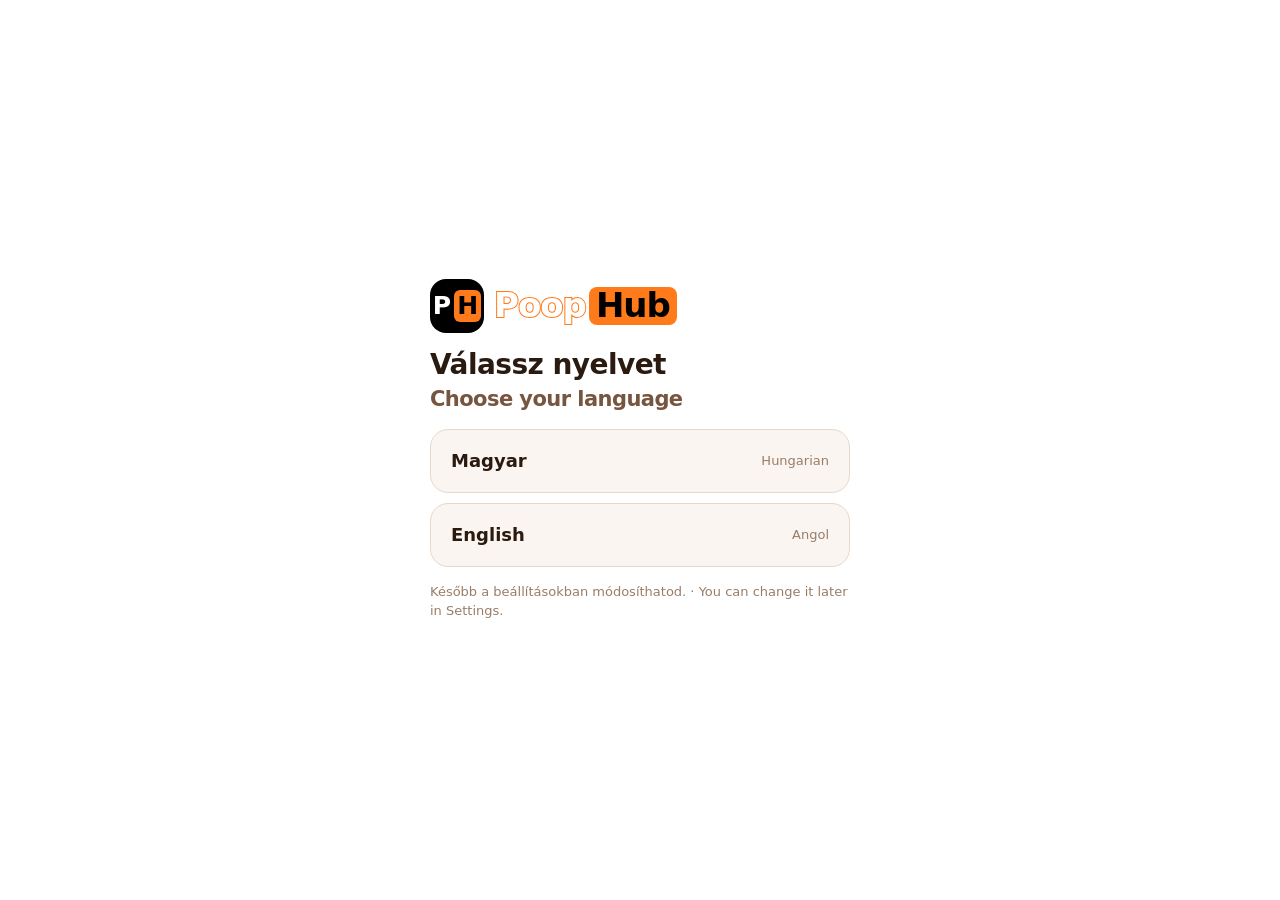
==== index.html @ f5f343eb "Web app" ====
<!doctype html><html lang="hu"><head><meta charset="utf-8"><title>PoopHub</title><link rel="manifest" href="manifest.webmanifest"><link rel="icon" href="icon-192.png"><link rel="apple-touch-icon" href="icon-180.png"><meta name="apple-mobile-web-app-title" content="PoopHub"><meta name="apple-mobile-web-app-status-bar-style" content="black-translucent"><meta name="viewport" content="width=device-width,initial-scale=1,viewport-fit=cover"><meta name="theme-color" content="#1a110b"><meta name="mobile-web-app-capable" content="yes"><meta name="apple-mobile-web-app-capable" content="yes"><style>:root{color-scheme:light;padding-top:env(safe-area-inset-top);padding-bottom:env(safe-area-inset-bottom)}body{margin:0;font:14px system-ui}img{max-width:100%}[hidden]{display:none!important}</style><script src="config.js"></script><script src="vendor/supabase.js"></script></head><body><title>PoopHub</title>
<link rel="stylesheet" href="fonts/fonts.css">
<style>
/* Layout: one phone-width column — header, scrolling view, bottom tab bar; camera, chats, profiles and groups slide over as full-screen layers. Single dark look: espresso brown + ember orange. */
:root{
  --bg:#1a110b;
  --surface:#25180f;
  --raise:#342217;
  --line:#4a3122;
  --fg:#f7ebde;
  --muted:#c4a58c;
  --dim:#8f7059;
  --accent:#ff7a1a;
  --accent-hi:#ffa04d;
  --ember-deep:#a8420c;
  --accent-ink:#1a110b;
  --black:#0d0805;
  --bad:#ff6b5a;
  --gold:#ffc24a;
  --silver:#dccbbb;
  --bronze:#c9824d;
  --glow:rgba(255,122,26,.38);
  --scrim:rgba(13,8,5,.55);
  --scrim-strong:rgba(13,8,5,.82);
  --on-scrim:#f7ebde;
  --ok:#5fb85f;
  --f-display:"Bricolage Grotesque","Segoe UI",system-ui,sans-serif;
  --f-body:"Figtree","Segoe UI",system-ui,-apple-system,sans-serif;
  color-scheme:dark;
}
/* Light: white ground, brown type, same ember orange */
@media (prefers-color-scheme: light){
  :root:not([data-theme="dark"]){--bg:#ffffff;--surface:#faf5f0;--raise:#f2e8de;--line:#e7d8ca;--fg:#2b1a10;--muted:#76563f;--dim:#9a7d67;--accent:#f26a0a;--accent-hi:#ff8a2e;--ember-deep:#b04a10;--accent-ink:#2b1a10;--silver:#bfae9f;--bronze:#c27840;--glow:rgba(242,106,10,.28);color-scheme:light}
}
:root[data-theme="light"]{--bg:#ffffff;--surface:#faf5f0;--raise:#f2e8de;--line:#e7d8ca;--fg:#2b1a10;--muted:#76563f;--dim:#9a7d67;--accent:#f26a0a;--accent-hi:#ff8a2e;--ember-deep:#b04a10;--accent-ink:#2b1a10;--silver:#bfae9f;--bronze:#c27840;--glow:rgba(242,106,10,.28);color-scheme:light}
/* the in-app theme button wins over the host and the system setting */
:root.t-light{--bg:#ffffff;--surface:#faf5f0;--raise:#f2e8de;--line:#e7d8ca;--fg:#2b1a10;--muted:#76563f;--dim:#9a7d67;--accent:#f26a0a;--accent-hi:#ff8a2e;--ember-deep:#b04a10;--accent-ink:#2b1a10;--silver:#bfae9f;--bronze:#c27840;--glow:rgba(242,106,10,.28);color-scheme:light}
:root.t-dark{--bg:#1a110b;--surface:#25180f;--raise:#342217;--line:#4a3122;--fg:#f7ebde;--muted:#c4a58c;--dim:#8f7059;--accent:#ff7a1a;--accent-hi:#ffa04d;--ember-deep:#a8420c;--accent-ink:#1a110b;--silver:#dccbbb;--bronze:#c9824d;--glow:rgba(255,122,26,.38);color-scheme:dark}
/* camera and reels stay dark in both themes, like a viewfinder */
.layer.cam,#v-reels{--bg:#1a110b;--surface:#25180f;--raise:#342217;--line:#4a3122;--fg:#f7ebde;--muted:#c4a58c;--dim:#8f7059;--accent:#ff7a1a;--accent-hi:#ffa04d;--accent-ink:#1a110b;color:var(--fg);color-scheme:dark}
*{box-sizing:border-box}
html{height:100%;box-sizing:border-box;background:var(--bg)}
body{height:100%;margin:0;background:var(--bg);color:var(--fg);font-family:var(--f-body);font-size:15px;line-height:1.45;overflow:hidden;-webkit-tap-highlight-color:transparent}
button{font:inherit;color:inherit;background:none;border:0;padding:0;cursor:pointer;text-align:inherit}
button:disabled{cursor:default;opacity:.45}
:focus-visible{outline:2px solid var(--accent-hi);outline-offset:2px;border-radius:10px}
h1,h2,h3{text-wrap:balance}
p{margin:0}
.ic{width:24px;height:24px;flex:none;display:block}
.ic.fill{fill:currentColor}
.muted{color:var(--muted)}
.dim{color:var(--dim)}
.small{font-size:13px}

/* shell */
#app{height:100%;max-width:560px;margin-inline:auto;display:flex;flex-direction:column;background:var(--bg)}
@media (min-width:600px){#app{border-inline:1px solid var(--line)}}
.top{display:flex;align-items:center;gap:4px;padding:8px 10px 8px 16px;border-bottom:1px solid var(--line)}
.logo{font-family:var(--f-display);font-weight:800;font-size:27px;letter-spacing:-.03em;display:flex;align-items:center;gap:8px;margin-right:auto;line-height:1}
.ember{width:13px;height:13px;border-radius:50%;background:radial-gradient(circle at 38% 32%,var(--accent-hi),var(--accent) 52%,var(--ember-deep));box-shadow:0 0 16px var(--glow);animation:glow 3.2s ease-in-out infinite}
@keyframes glow{50%{box-shadow:0 0 26px var(--accent)}}
/* the word mark: "Poop" is white text with nothing around it; on a light page its letters get a thin orange outline so they
   can be seen. "Hub" is black text in an orange box. */
.poo{color:#fff;paint-order:stroke fill;-webkit-text-stroke:var(--poo-edge,0px) #ff7a1a}
@media (prefers-color-scheme: light){:root:not([data-theme="dark"]){--poo-edge:2px}}
:root[data-theme="light"]{--poo-edge:2px}
:root.t-light{--poo-edge:2px}
:root.t-dark{--poo-edge:0px}
.hub{display:inline-block;background:#ff7a1a;color:#000;border-radius:8px;padding:1px 7px 3px;margin-left:3px}
/* the badge: black, a white P, and a black H in an orange box */
.ph{display:inline-grid;grid-template-columns:auto auto;justify-content:center;align-items:center;gap:.12em;width:38px;height:38px;border-radius:12px;background:#000;font-family:var(--f-display);font-weight:800;font-size:18px;letter-spacing:0;line-height:1;flex:none;overflow:hidden}
.ph b{font-weight:inherit}
.ph b:first-child{color:#fff}
.ph b:last-child{color:#000;background:#ff7a1a;border-radius:.24em;padding:.14em .12em .16em}
.icon-btn{width:42px;height:42px;display:grid;place-items:center;border-radius:13px;position:relative;flex:none}
.icon-btn:hover:not(:disabled){background:var(--surface)}
.icon-btn.on{color:var(--accent)}
.icon-btn.lg .ic{width:28px;height:28px}
.dot{position:absolute;top:8px;right:8px;width:10px;height:10px;border-radius:50%;background:var(--accent);box-shadow:0 0 0 2px var(--bg)}
.banner{margin:10px 16px 0;padding:10px 14px;border-radius:14px;background:var(--raise);border:1px solid var(--line);font-size:14px;color:var(--muted)}
main{flex:1;min-height:0;overflow-y:auto;overscroll-behavior:contain}
main.full{overflow:hidden}
.tabs{display:grid;grid-template-columns:repeat(5,1fr);align-items:center;background:var(--surface);border-top:1px solid var(--line);padding:6px 8px}
.tab{display:flex;flex-direction:column;align-items:center;gap:3px;font-size:11px;font-weight:600;color:var(--dim);padding:5px 0;border-radius:12px}
.tab[aria-current="page"]{color:var(--accent)}
.tab .shutter{width:54px;height:40px;border-radius:14px;background:var(--accent);color:var(--accent-ink);display:grid;place-items:center;box-shadow:0 4px 18px var(--glow)}
.tab.cam:hover .shutter{background:var(--accent-hi)}

/* avatars */
.av{border-radius:50%;object-fit:cover;flex:none;display:inline-grid;place-items:center;font-weight:700;color:var(--accent-ink);background:var(--raise);line-height:1}
.gbadge{border-radius:30%;display:inline-grid;place-items:center;font-family:var(--f-display);font-weight:800;color:var(--accent-ink);flex:none;line-height:1}

/* buttons */
.btn{display:inline-flex;align-items:center;justify-content:center;gap:8px;min-height:44px;padding:0 18px;border-radius:14px;font-weight:700;background:var(--accent);color:var(--accent-ink);white-space:nowrap}
.btn:hover:not(:disabled){background:var(--accent-hi)}
.btn.ghost{background:var(--raise);color:var(--fg)}
.btn.ghost:hover:not(:disabled){background:var(--line)}
.btn.sm{min-height:36px;padding:0 13px;font-size:14px;border-radius:11px}
.btn.sm .ic{width:18px;height:18px}
.btn.wide{width:100%}
.link{color:var(--muted);font-size:14px}
.link:hover{color:var(--fg)}

/* feed */
.people-row{display:flex;gap:12px;overflow-x:auto;padding:14px 16px 8px;scrollbar-width:none}
.people-row::-webkit-scrollbar{display:none}
.person{display:flex;flex-direction:column;align-items:center;gap:6px;width:68px;flex:none;font-size:12px;color:var(--muted)}
.ring{padding:3px;border-radius:50%;background:conic-gradient(from 210deg,var(--accent),var(--accent-hi),var(--ember-deep),var(--accent));position:relative;display:block}
.ring .av{border:3px solid var(--bg);display:grid}
.ring.add{background:var(--line)}
.ring .plus{position:absolute;right:-2px;bottom:-2px;width:24px;height:24px;border-radius:50%;background:var(--accent);color:var(--accent-ink);display:grid;place-items:center;border:2.5px solid var(--bg)}
.ring .plus .ic{width:14px;height:14px;stroke-width:3}
.person .n{max-width:68px;overflow:hidden;text-overflow:ellipsis;white-space:nowrap}
.feed{display:flex;flex-direction:column;padding:4px 0 28px}
.feed .post{background:none;border:0;border-bottom:1px solid var(--line);border-radius:0}
.feed .post-h{padding:10px 8px 10px 14px}
.feed .post-b{padding:2px 14px 16px}
.detail{padding:12px 16px 28px}
.car{position:relative}
.car-track{display:flex;overflow-x:auto;scroll-snap-type:x mandatory;scrollbar-width:none;overscroll-behavior-x:contain}
.car-track::-webkit-scrollbar{display:none}
.media .car-track img{flex:0 0 100%;scroll-snap-align:center;scroll-snap-stop:always}
.dots{position:absolute;left:0;right:0;bottom:10px;display:flex;justify-content:center;gap:5px;pointer-events:none}
.dots i{width:7px;height:7px;border-radius:50%;background:var(--on-scrim);opacity:.5;box-shadow:0 0 3px var(--black)}
.dots i.on{opacity:1;background:var(--accent)}
.count{position:absolute;top:12px;right:12px;background:var(--scrim);color:var(--on-scrim);font-size:12px;font-weight:700;padding:3px 9px;border-radius:999px;font-variant-numeric:tabular-nums}
.car-nav{position:absolute;top:50%;transform:translateY(-50%);width:36px;height:36px;border-radius:50%;background:var(--scrim);color:var(--on-scrim);display:grid;place-items:center}
.car-nav.prev{left:10px}
.car-nav.next{right:10px}
.car-nav .ic{width:18px;height:18px}
.multi{position:absolute;top:8px;right:8px;background:var(--scrim);color:var(--on-scrim);font-size:11px;font-weight:700;padding:3px 8px 3px 5px;border-radius:999px;display:flex;align-items:center;gap:3px;font-variant-numeric:tabular-nums}
.multi .ic{width:13px;height:13px}
.picks{display:flex;gap:8px;overflow-x:auto;padding:8px 16px 0;background:var(--black);scrollbar-width:none}
.picks::-webkit-scrollbar{display:none}
.pick{position:relative;flex:none;width:58px;height:58px;border-radius:13px;overflow:hidden;border:2.5px solid transparent}
.pick[aria-current="true"]{border-color:var(--accent)}
.pick .pk{display:block;width:100%;height:100%}
.pick .pk img{width:100%;height:100%;object-fit:cover;display:block}
.pick .x{position:absolute;top:2px;right:2px;width:20px;height:20px;border-radius:50%;background:var(--scrim);color:var(--on-scrim);display:grid;place-items:center;font-size:14px;line-height:1;font-weight:700}
.add-tile{flex:none;width:58px;height:58px;border-radius:13px;border:1.5px dashed var(--line);display:flex;flex-direction:column;align-items:center;justify-content:center;gap:2px;font-size:10px;font-weight:700;color:var(--muted)}
.add-tile .ic{width:20px;height:20px}
.add-tile:hover{border-color:var(--accent);color:var(--fg)}
.onb{position:fixed;inset:0;z-index:80;background:var(--bg);overflow-y:auto;display:flex;justify-content:center;padding:max(28px,env(safe-area-inset-top,0px)) max(16px,env(safe-area-inset-right,0px)) max(28px,env(safe-area-inset-bottom,0px)) max(16px,env(safe-area-inset-left,0px));animation:fade .2s}
.onb-in{width:100%;max-width:420px;display:flex;flex-direction:column;gap:16px;margin:auto 0}
.onb-logo{display:flex;align-items:center;gap:10px;font-family:var(--f-display);font-weight:800;font-size:34px;letter-spacing:-.03em;line-height:1}
.ph.big{width:54px;height:54px;font-size:25px;border-radius:16px}
.onb h1{font-family:var(--f-display);font-size:30px;line-height:1.12;margin:10px 0 0;letter-spacing:-.02em}
.onb h1 span{color:var(--muted);font-size:21px;font-weight:600}
.langs{display:grid;gap:10px}
.lang{display:flex;align-items:center;justify-content:space-between;padding:18px 20px;border-radius:18px;background:var(--surface);border:1.5px solid var(--line);font-size:18px}
.lang:hover{border-color:var(--accent)}
.lang small{color:var(--dim);font-size:13px}
.pform{display:flex;flex-direction:column;gap:14px}
.pf-av{align-self:center;position:relative;border-radius:50%}
.pf-cam{position:absolute;right:0;bottom:0;width:32px;height:32px;border-radius:50%;background:var(--accent);color:var(--accent-ink);display:grid;place-items:center;border:3px solid var(--bg)}
.pf-cam .ic{width:16px;height:16px}
.handle{display:flex;align-items:center;background:var(--raise);border:1px solid var(--line);border-radius:14px;padding-left:14px}
.handle span{color:var(--muted);font-weight:700;font-size:16px}
.handle .field{border:0;background:transparent;padding-left:4px}
.handle:focus-within{border-color:var(--accent)}
.hint{font-weight:500;color:var(--dim);font-size:12px}
.hint.bad{color:var(--bad)}
.handle-t{color:var(--muted);font-weight:600;margin-top:-6px}
/* auth */
.onb .auth{width:100%;max-width:420px;min-height:100%;display:flex;flex-direction:column}
.auth-top{display:grid;grid-template-columns:42px 1fr;align-items:center;gap:8px;margin:-8px 0 0 -10px}
.auth-prog{height:4px;border-radius:2px;background:var(--raise);overflow:hidden;margin-right:10px}
.auth-prog i{display:block;height:100%;background:var(--accent);border-radius:2px;transition:width .3s}
.auth-in{flex:1;display:flex;flex-direction:column;justify-content:center;gap:16px;padding:20px 0;min-width:0}
.auth-in.center{align-items:center}
.auth-hero{display:flex;flex-direction:column;align-items:center;gap:18px;text-align:center;padding:24px 0}
.auth-hero .onb-logo{font-size:42px}
.auth-hero .ph.big{width:66px;height:66px;font-size:30px;border-radius:20px}
.auth-tag{color:var(--muted);font-size:17px;max-width:30ch}
.auth-actions{display:flex;flex-direction:column;gap:10px}
.btn.xl{min-height:52px;font-size:16px;border-radius:16px}
.btn.danger{color:var(--bad)}
.auth-foot{display:flex;justify-content:center;align-items:center;gap:6px;padding:16px 0 2px;border-top:1px solid var(--line);font-size:14px;flex-wrap:wrap}
.link-b{color:var(--accent);font-weight:700;font-size:14px;padding:6px 4px}
.link-b.center{align-self:center}
.acct{display:flex;align-items:center;gap:12px;width:100%;padding:12px 14px;border-radius:18px;background:var(--surface);border:1.5px solid var(--line);text-align:left}
.acct:hover{border-color:var(--accent)}
.acct>span:not(.av){flex:1;min-width:0;display:flex;flex-direction:column}
.acct>.av{flex:none}
.acct b{overflow:hidden;text-overflow:ellipsis;white-space:nowrap}
.acct small{color:var(--dim);font-size:13px}
.auth-note{display:flex;gap:8px;align-items:flex-start;font-size:13px;color:var(--dim)}
.auth-note .ic{width:16px;height:16px;margin-top:1px}
.auth-form{display:flex;flex-direction:column;gap:14px}
.auth-step{font-size:12px;letter-spacing:.09em;text-transform:uppercase;color:var(--dim);font-weight:700}
.auth h1{font-family:var(--f-display);font-size:28px;line-height:1.15;margin:0;letter-spacing:-.02em}
.handle.big .field,.field.big{font-size:18px;min-height:52px}
.pf-av.xl{margin:6px 0}
.hint{display:flex;align-items:center;gap:6px;min-height:18px;margin:0}
.hint .ic{width:15px;height:15px}
.hint.ok{color:var(--ok)}
.spin{width:30px;height:30px;border-radius:50%;border:3px solid var(--line);border-top-color:var(--accent);animation:spin .8s linear infinite}
@keyframes spin{to{transform:rotate(360deg)}}
/* instagram-style profile */
.ig-top{display:flex;align-items:center;gap:18px;padding:16px 16px 10px}
.ig-stats{flex:1;display:grid;grid-template-columns:repeat(3,minmax(0,1fr));text-align:center;min-width:0}
.ig-stats b{display:block;font-family:var(--f-display);font-size:20px;font-variant-numeric:tabular-nums;line-height:1.2}
.ig-stats span{font-size:13px;color:var(--muted)}
.ig-info{padding:0 16px;display:flex;flex-direction:column;gap:3px;min-width:0}
.ig-name{font-size:15px;overflow-wrap:anywhere}
.ig-bio{white-space:pre-wrap;overflow-wrap:anywhere;font-size:14px}
.ig-groups{display:flex;gap:6px;flex-wrap:wrap;margin-top:6px}
.ig-groups .chip{max-width:100%}
.ig-btns{display:grid;grid-template-columns:1fr 1fr;gap:8px;padding:12px 16px 4px}
.ig-btns .btn{width:100%;min-width:0;padding:0 8px;overflow:hidden;text-overflow:ellipsis}
.rank-card{display:flex;flex-direction:column;gap:8px;margin:10px 16px 2px;padding:12px 14px;border-radius:18px;background:var(--surface);border:1px solid var(--line);text-align:left;width:calc(100% - 32px)}
.rank-card:hover{border-color:var(--rc)}
.rc-top{display:flex;align-items:center;justify-content:space-between;gap:10px;flex-wrap:wrap}
.rank-b{display:inline-flex;align-items:center;padding:3px 10px;border-radius:999px;background:var(--rc);color:#1a110b;font-weight:800;font-size:13px;letter-spacing:.01em;white-space:nowrap}
.rc-avg{font-size:13px;color:var(--muted);font-variant-numeric:tabular-nums}
.rc-bar{height:6px;border-radius:3px;background:var(--raise);overflow:hidden;display:block}
.rc-bar i{display:block;height:100%;background:var(--rc);border-radius:3px}
.rc-sub{font-size:12px;color:var(--dim)}
.rc-sub b{color:var(--fg)}
.hl-row{display:flex;gap:14px;overflow-x:auto;padding:12px 16px 4px;scrollbar-width:none;align-items:flex-start}
.hl-row::-webkit-scrollbar{display:none}
.hl{display:flex;flex-direction:column;align-items:center;gap:3px;flex:none;min-width:76px}
.hl.sm{min-width:60px}
.hl.sm .hl-l{font-size:11px;max-width:78px}
.hl.sm .hl-p{font-size:10px}
.hl.sm .rmd>i{font-size:10px;padding:0 5px;right:-9px}
.hl-row{align-items:flex-end}
/* placement medals (drawn by placeMedalSvg): the longer the period, the bigger and richer */
.pmd{position:relative;display:inline-block;width:var(--sz,66px);height:calc(var(--sz,66px)*1.133);flex:none;margin-bottom:4px}
.pmd svg{display:block;width:100%;height:100%;overflow:visible}
.pmd .pm-t{font-family:var(--f-display)}
.pmd.l1{--sz:66px}.pmd.l2{--sz:72px}.pmd.l3{--sz:80px}.pmd.l4{--sz:90px}.pmd.l5{--sz:100px}
.pmd.t1{--pg:rgba(255,200,61,.55)}.pmd.t2{--pg:rgba(211,216,224,.5)}.pmd.t3{--pg:rgba(214,143,82,.5)}.pmd.t10{--pg:rgba(116,80,58,.55)}
.pmd.l4{filter:drop-shadow(0 0 6px var(--pg))}.pmd.l5{filter:drop-shadow(0 0 11px var(--pg))}
.pmd.l5 .pm-rays{transform-origin:60px 58px;animation:mdspin 40s linear infinite}
.pmd>i{position:absolute;z-index:2;bottom:0;right:-4px;font-style:normal;font-size:11px;font-weight:800;background:var(--fg);color:var(--bg);padding:1px 6px;border-radius:999px;font-variant-numeric:tabular-nums}
@keyframes mdspin{to{transform:rotate(360deg)}}
.hl-p{font-size:11px;color:var(--dim);white-space:nowrap}
.aw-row{display:grid;grid-template-columns:66px minmax(0,1fr);align-items:center;gap:14px}
.aw-row .pmd.pmd{--sz:62px;margin:0;justify-self:center}
.aw-row p span{white-space:nowrap}
.won{display:flex;flex-direction:column;align-items:center;gap:8px;text-align:center;padding:26px 20px 18px}
.won .pmd.pmd{--sz:150px;margin-bottom:12px}
.ov{width:168px;height:168px;border-radius:20px;background:var(--black);image-rendering:pixelated;margin:4px auto 0;display:block}
.ov-key{display:flex;flex-wrap:wrap;gap:4px 6px;align-items:center;justify-content:center;font-size:12px;color:var(--muted)}
.ov-key i{width:10px;height:10px;border-radius:3px;display:block;margin-left:8px}.ov-key .k1{background:#c2560f;margin-left:0}.ov-key .k2{background:#f7ebde;border:1px solid var(--line)}.ov-key .k3{background:#ffc24a}
.mt{padding:16px;display:flex;flex-direction:column;gap:14px}
.mt-row{display:grid;grid-template-columns:1fr 1fr;gap:10px}
.mt-slot{display:flex;flex-direction:column;gap:6px;align-items:center;padding:8px;border-radius:18px;background:var(--surface);border:1.5px dashed var(--line);font-size:13px;font-weight:600;color:var(--muted);min-width:0}
.mt-slot canvas{width:100%;aspect-ratio:1;border-radius:12px;background:var(--raise)}
.mt-res{display:flex;flex-direction:column;gap:10px;align-items:stretch}
.mt-score{display:flex;align-items:center;gap:12px;padding:12px 14px;border-radius:16px;background:var(--surface);border:1px solid var(--line)}
.mt-score b{font-family:var(--f-display);font-size:34px;line-height:1;font-variant-numeric:tabular-nums}
.mt-score.hit{border-color:var(--accent)}.mt-score.hit b{color:var(--accent)}
.mt-tab{width:100%;border-collapse:collapse;font-size:14px}.mt-tab td{padding:7px 0;border-bottom:1px solid var(--line)}.mt-tab td.v{text-align:right;font-weight:700;font-variant-numeric:tabular-nums}
.ai-why{display:flex;align-items:center;gap:8px;justify-content:center;font-size:14px;color:var(--fg);max-width:34ch}
.ai-tag{flex:none;font-size:11px;font-weight:800;letter-spacing:.06em;padding:2px 7px;border-radius:7px;background:var(--accent);color:var(--accent-ink)}
.dup-thumb{position:relative;width:132px;height:132px;border-radius:26px;overflow:hidden;background:var(--raise);margin-bottom:8px;display:grid;place-items:center}
.dup-thumb img,.dup-thumb video{position:absolute;inset:0;width:100%;height:100%;object-fit:cover;filter:saturate(.6) brightness(.6)}
.dup-lock{position:relative;width:50px;height:50px;border-radius:50%;background:var(--accent);color:var(--accent-ink);display:grid;place-items:center;box-shadow:0 4px 18px var(--glow)}
.won h2{font-family:var(--f-display);font-size:30px;margin:0;letter-spacing:-.02em}
.won-t{font-size:18px;font-weight:700}
.won .btn{margin-top:12px}
.hl-ring.empty{width:58px;height:58px;border-radius:50%;margin-bottom:5px;background:none;border:2px dashed var(--line);display:grid;place-items:center;color:var(--dim)}
.hl-l{font-size:12px;font-weight:700;color:var(--fg);white-space:nowrap;overflow:hidden;text-overflow:ellipsis;max-width:80px}
.hl-hint{font-size:13px;color:var(--dim);align-self:center;flex:1;min-width:160px}
.ig-tabs{display:grid;grid-template-columns:1fr 1fr;border-top:1px solid var(--line);margin-top:12px}
.ig-tabs button{display:grid;place-items:center;padding:11px 0;color:var(--dim);border-bottom:2px solid transparent}
.ig-tabs button[aria-selected="true"]{color:var(--fg);border-bottom-color:var(--fg)}
.grid.tall .tile{aspect-ratio:9/16}
.rmd{position:relative;display:inline-block;width:var(--sz,58px);height:calc(var(--sz,58px)*1.1);flex:none;margin-bottom:5px}
.rmd svg{display:block;width:100%;height:100%}
.rmd>i{position:absolute;z-index:2;bottom:-2px;right:-8px;font-style:normal;font-size:11px;font-weight:800;background:var(--fg);color:var(--bg);padding:1px 6px;border-radius:999px;font-variant-numeric:tabular-nums}
.won .rmd.rmd{margin-bottom:12px}
.aw-h.pad{padding:0 16px;margin-top:12px}
.ranks-list{display:flex;flex-direction:column;gap:6px}
.rl-row{display:grid;grid-template-columns:36px minmax(0,1fr) auto;align-items:center;gap:12px;padding:7px 12px;border-radius:14px;background:var(--raise)}
.rl-row.cur{box-shadow:inset 0 0 0 2px var(--rc)}
.rl-row .rmd{margin:0}
.rl-t{display:flex;flex-direction:column;min-width:0}
.rl-n{font-family:var(--f-display);font-weight:800;font-size:17px;color:var(--accent);font-variant-numeric:tabular-nums}
.rl-min{font-size:12px;color:var(--dim);font-variant-numeric:tabular-nums;white-space:nowrap}
.pod-rank{font-size:11px;color:var(--dim);max-width:100%;overflow:hidden;text-overflow:ellipsis;white-space:nowrap}
.post{background:var(--surface);border:1px solid var(--line);border-radius:22px;overflow:hidden}
.post-h{display:flex;align-items:center;gap:8px;padding:10px 8px 10px 12px;min-width:0}
.who-btn{display:flex;align-items:center;gap:10px;min-width:0;font-weight:700}
.who-btn .who,.who-btn b{overflow:hidden;text-overflow:ellipsis;white-space:nowrap}
.chip{font-size:12px;font-weight:700;padding:3px 10px;border-radius:999px;background:var(--raise);color:var(--accent-hi);white-space:nowrap;max-width:40%;overflow:hidden;text-overflow:ellipsis;flex:none}
.time{color:var(--dim);font-size:13px;white-space:nowrap}
.post-h .time{margin-left:auto}
.del.confirm{width:auto;padding:0 10px;background:var(--bad);color:var(--accent-ink);font-weight:700;font-size:13px}
.media{position:relative;background:var(--raise);touch-action:manipulation;user-select:none;-webkit-user-select:none;display:block;width:100%}
.media img,.media video{display:block;width:100%;max-width:100%;aspect-ratio:4/5;object-fit:cover}
img.broken{opacity:0}
.badge-reel{position:absolute;top:12px;right:12px;background:var(--scrim);color:var(--on-scrim);padding:5px 10px 5px 7px;border-radius:999px;display:flex;align-items:center;gap:5px;font-size:12px;font-weight:700}
.badge-reel .ic{width:16px;height:16px}
.burst{position:absolute;inset:0;display:grid;place-items:center;pointer-events:none;opacity:0;color:var(--accent)}
.burst .ic{width:104px;height:104px;filter:drop-shadow(0 6px 24px var(--glow))}
.burst.go{animation:burst .85s ease-out}
@keyframes burst{0%{opacity:0;transform:scale(.4)}25%{opacity:1;transform:scale(1.12)}60%{opacity:1;transform:scale(1)}100%{opacity:0;transform:scale(1.18)}}
.post-a{display:flex;align-items:center;gap:2px;padding:6px 6px 0}
.post-b{padding:2px 14px 14px;display:flex;flex-direction:column;gap:4px;align-items:flex-start}
.cap{overflow-wrap:anywhere;white-space:pre-wrap}

/* empty states */
.empty{margin:20px 16px;padding:30px 22px;border:1.5px dashed var(--line);border-radius:24px;text-align:center;display:flex;flex-direction:column;align-items:center;gap:10px;color:var(--muted)}
.empty h3{font-family:var(--f-display);color:var(--fg);font-size:22px;margin:0;letter-spacing:-.01em}
.empty p{max-width:34ch}
.empty .btn{margin-top:6px}
.empty.slim{border:0;margin:16px}
.lens{width:120px;height:120px;border-radius:50%;flex:none;background:radial-gradient(circle at 38% 34%,var(--accent-hi) 0 6%,var(--ember-deep) 7% 24%,var(--black) 25% 44%,var(--raise) 45% 62%,var(--line) 63% 100%);box-shadow:0 0 40px var(--glow)}
.lens.sm{width:72px;height:72px}

/* reels */
#v-reels{height:100%;position:relative;background:var(--black)}
html.dark-top #app::before{content:"";position:fixed;top:0;left:0;right:0;height:env(safe-area-inset-top,0px);background:var(--black);z-index:30}
.reel-list{height:100%;overflow-y:auto;scroll-snap-type:y mandatory;scrollbar-width:none}
.reel-list::-webkit-scrollbar{display:none}
.reel{height:100%;scroll-snap-align:start;scroll-snap-stop:always;position:relative;overflow:hidden;background:var(--black)}
.reel video{width:100%;height:100%;object-fit:cover;display:block;touch-action:manipulation}
.reel-shade{position:absolute;inset:0;background:linear-gradient(to top,var(--scrim-strong),transparent 42%),linear-gradient(to bottom,var(--scrim),transparent 20%);pointer-events:none}
.paused-ic{position:absolute;inset:0;display:grid;place-items:center;pointer-events:none;opacity:0;transition:opacity .15s}
.paused-ic .ic{width:72px;height:72px;opacity:.85}
.reel.paused .paused-ic{opacity:1}
.reel-side{position:absolute;right:max(10px,env(safe-area-inset-right,0px));bottom:26px;display:flex;flex-direction:column;gap:16px;align-items:center}
.reel-side button{display:flex;flex-direction:column;align-items:center;gap:3px;font-size:13px;font-weight:700;min-width:48px;text-shadow:0 1px 4px var(--black)}
.reel-side .ic{width:32px;height:32px;filter:drop-shadow(0 1px 3px var(--black))}
.reel-side .on{color:var(--accent)}
.reel-side .del.confirm{background:var(--bad);color:var(--accent-ink);border-radius:10px;padding:6px 8px;text-shadow:none}
.reel-meta{position:absolute;left:max(16px,env(safe-area-inset-left,0px));right:84px;bottom:24px;display:flex;flex-direction:column;gap:8px;text-shadow:0 1px 4px var(--black)}
.reel-meta .cap{display:-webkit-box;-webkit-line-clamp:3;-webkit-box-orient:vertical;overflow:hidden}
.reels-top{position:absolute;top:0;left:0;right:0;z-index:2;display:flex;align-items:center;justify-content:space-between;padding:10px 10px 10px 16px;pointer-events:none}
.reels-top>*{pointer-events:auto}
.reels-top h2{font-family:var(--f-display);font-size:26px;margin:0;letter-spacing:-.02em;text-shadow:0 1px 6px var(--black)}
.reel-empty{position:absolute;inset:0;display:grid;place-items:center;padding:16px}
.reel-empty .empty{margin:0;background:var(--bg)}
.reel .burst .ic{width:120px;height:120px}

/* pages */
.page{padding:16px 16px 32px;display:flex;flex-direction:column;gap:12px}
.sec-h{display:flex;align-items:center;justify-content:space-between;gap:12px;flex-wrap:wrap}
.sec-h h2{font-family:var(--f-display);font-size:30px;margin:0;letter-spacing:-.03em;line-height:1.1}
.label{font-size:12px;letter-spacing:.09em;text-transform:uppercase;color:var(--dim);font-weight:700;margin-top:10px}
.gcard{display:flex;align-items:center;gap:10px;padding:10px 12px 10px 10px;border-radius:20px;background:var(--surface);border:1px solid var(--line)}
.gmain{display:flex;align-items:center;gap:12px;flex:1;min-width:0}
.gmain .meta{flex:1;min-width:0;display:flex;flex-direction:column}
.gmain b{white-space:nowrap;overflow:hidden;text-overflow:ellipsis;font-size:16px}
.gmain .meta span{color:var(--muted);font-size:14px;white-space:nowrap;overflow:hidden;text-overflow:ellipsis}
.gmain small{color:var(--dim);font-size:12px;font-variant-numeric:tabular-nums}

/* leaderboard */
.wk{font-size:13px;color:var(--muted);font-variant-numeric:tabular-nums}
.lb-ctrl{display:flex;gap:8px;flex-wrap:wrap}
.seg{display:inline-flex;background:var(--surface);border:1px solid var(--line);border-radius:13px;padding:3px}
.seg button{padding:7px 12px;border-radius:10px;font-weight:600;font-size:14px;color:var(--muted)}
.seg button[aria-pressed="true"]{background:var(--raise);color:var(--fg)}
.podium{display:grid;grid-template-columns:repeat(3,minmax(0,1fr));align-items:end;gap:8px;padding-top:12px}
.pod{display:flex;flex-direction:column;align-items:center;gap:6px;text-align:center;min-width:0}
.pod .medal{padding:3px;border-radius:50%;display:block}
.pod .medal .av{border:3px solid var(--bg);display:grid}
.pod.p1 .medal{background:var(--gold);box-shadow:0 0 28px var(--glow)}
.pod.p2 .medal{background:var(--silver)}
.pod.p3 .medal{background:var(--bronze)}
.pod .name{font-weight:700;font-size:14px;max-width:100%;overflow:hidden;text-overflow:ellipsis;white-space:nowrap}
.pod .pts{font-size:13px;color:var(--muted);font-variant-numeric:tabular-nums}
.pod .block{width:100%;border-radius:16px 16px 6px 6px;background:var(--surface);border:1px solid var(--line);display:flex;justify-content:center;padding-top:10px;font-family:var(--f-display);font-weight:800;font-size:28px;color:var(--muted)}
.pod.p1 .block{height:118px;background:linear-gradient(180deg,var(--accent),var(--ember-deep));color:var(--accent-ink);border:0}
.pod.p2 .block{height:88px}
.pod.p3 .block{height:66px}
.ranks{display:flex;flex-direction:column;gap:2px}
.rank-row{display:grid;grid-template-columns:26px auto minmax(0,1fr) auto;align-items:center;gap:12px;padding:9px 12px;border-radius:14px;width:100%}
.rank-row:hover{background:var(--surface)}
.rank-row.me{background:var(--raise);box-shadow:inset 0 0 0 1px var(--accent)}
.rank-row .n{font-variant-numeric:tabular-nums;color:var(--dim);font-weight:700;text-align:center}
.rank-row .who{min-width:0;display:flex;flex-direction:column}
.rank-row .who b{white-space:nowrap;overflow:hidden;text-overflow:ellipsis}
.rank-row .sub{font-size:12px;color:var(--dim);white-space:nowrap;overflow:hidden;text-overflow:ellipsis}
.rank-row .pts{font-family:var(--f-display);font-weight:700;font-size:17px;font-variant-numeric:tabular-nums}
.rank-row .pts small{font-family:var(--f-body);font-weight:600;font-size:12px;color:var(--dim);margin-left:3px}
.rules{background:var(--surface);border:1px solid var(--line);border-radius:20px;padding:14px 16px;margin-top:8px}
.rules h3{font-family:var(--f-display);font-size:18px;margin:0 0 6px}
.rules table{width:100%;border-collapse:collapse;font-size:14px}
.rules td{padding:7px 0;border-bottom:1px solid var(--line)}
.rules tr:last-child td{border-bottom:0}
.rules td.v{text-align:right;color:var(--accent-hi);font-weight:700;font-variant-numeric:tabular-nums;white-space:nowrap}
.rules p{font-size:13px;color:var(--dim);margin-top:8px}
.rules p.rl{color:var(--muted);font-size:14px;margin:0 0 6px}
.seg{max-width:100%;overflow-x:auto;scrollbar-width:none}
.seg button{flex:none}
.scope{display:flex;gap:8px;overflow-x:auto;scrollbar-width:none;padding-bottom:2px}
.scope button{flex:none;padding:7px 13px;border-radius:999px;border:1px solid var(--line);font-weight:600;font-size:14px;color:var(--muted);white-space:nowrap}
.scope button[aria-pressed="true"]{background:var(--accent);border-color:var(--accent);color:var(--accent-ink)}
.prev-win{display:flex;align-items:center;gap:10px;padding:10px 12px;border-radius:14px;background:var(--surface);border:1px solid var(--line);font-size:14px;color:var(--muted)}
.prev-win .ic{color:var(--gold);width:22px;height:22px}
.prev-win b{color:var(--fg)}
.awards{display:flex;flex-wrap:wrap;gap:8px;justify-content:center;max-width:440px}
.aw{display:flex;align-items:center;gap:8px;padding:5px 12px 5px 5px;border-radius:999px;background:var(--surface);border:1px solid var(--line);text-align:left}
.aw .medal-ic{width:30px;height:30px;border-radius:50%;display:grid;place-items:center;color:var(--accent-ink);flex:none}
.aw .medal-ic .ic{width:17px;height:17px}
.aw b{display:block;font-size:13px;line-height:1.2}
.aw small{font-size:11px;color:var(--dim)}
.aw.day .medal-ic{background:var(--accent)}
.aw.week .medal-ic{background:var(--bronze)}
.aw.month .medal-ic{background:var(--silver)}
.aw.year .medal-ic,.aw.all .medal-ic{background:var(--gold)}
.aw.all{box-shadow:0 0 0 1px var(--gold),0 0 18px var(--glow)}
.aw-h{margin:8px 0 0;font-size:12px;letter-spacing:.09em;text-transform:uppercase;color:var(--dim)}
.gmain .meta span.un{color:var(--fg);font-weight:600}
.gmain .udot{flex:none}

/* layers + sheets */
#layers{position:relative;z-index:40}
html.kb .layer,html.kb .onb,html.kb .sheet-wrap{top:var(--vvt,0px);bottom:auto;height:var(--vvh,100%)}
html.kb .sheet-wrap{padding-top:calc(env(safe-area-inset-top,0px) + 8px)}
html.kb .sheet{max-height:100%;padding-bottom:0}
html.kb .csheet{height:100%}
.layer{position:fixed;inset:0;margin-inline:auto;max-width:560px;z-index:40;background:var(--bg);display:flex;flex-direction:column;padding-top:env(safe-area-inset-top,0px);padding-bottom:env(safe-area-inset-bottom,0px);animation:slidein .2s ease-out}
@keyframes slidein{from{transform:translateX(20px);opacity:0}to{transform:none;opacity:1}}
.l-head{display:flex;align-items:center;gap:6px;padding:7px 8px 7px 4px;border-bottom:1px solid var(--line);min-height:57px;padding-left:max(4px,env(safe-area-inset-left,0px))}
.l-head h2{font-family:var(--f-display);font-size:20px;margin:0;flex:1;min-width:0;overflow:hidden;text-overflow:ellipsis;white-space:nowrap;letter-spacing:-.01em}
.l-body{flex:1;min-height:0;overflow-y:auto;overscroll-behavior:contain}
.sheet-wrap{position:fixed;inset:0;z-index:60;background:var(--scrim);display:flex;align-items:flex-end;justify-content:center;animation:fade .18s}
@keyframes fade{from{opacity:0}}
.sheet{width:100%;max-width:560px;max-height:86%;background:var(--surface);border-radius:24px 24px 0 0;border:1px solid var(--line);border-bottom:0;display:flex;flex-direction:column;padding-bottom:env(safe-area-inset-bottom,0px);animation:up .22s ease-out}
@keyframes up{from{transform:translateY(40px)}}
.sheet .l-head{border-bottom-color:var(--line);min-height:50px;padding-left:16px}
.grab{width:42px;height:4px;border-radius:2px;background:var(--line);margin:8px auto 0;flex:none}
.sheet-form{padding:16px;display:flex;flex-direction:column;gap:12px}
@media (prefers-reduced-motion:reduce){*,*::before,*::after{animation:none!important;transition:none!important}}

/* inputs */
.field{width:100%;background:var(--raise);border:1px solid var(--line);color:var(--fg);border-radius:14px;padding:12px 14px;font:inherit;font-size:16px;resize:none}
.field::placeholder{color:var(--dim)}
.field:focus{border-color:var(--accent)}
select.field{appearance:none;background-image:linear-gradient(45deg,transparent 50%,var(--muted) 50%),linear-gradient(135deg,var(--muted) 50%,transparent 50%);background-position:calc(100% - 20px) 50%,calc(100% - 14px) 50%;background-size:6px 6px;background-repeat:no-repeat;padding-right:36px}
.lbl{display:flex;flex-direction:column;gap:6px;font-size:13px;font-weight:600;color:var(--muted)}
.composer{display:flex;gap:8px;align-items:center;padding:10px 12px;border-top:1px solid var(--line);background:var(--bg);padding-left:max(12px,env(safe-area-inset-left,0px));padding-right:max(12px,env(safe-area-inset-right,0px))}
.sheet .composer{background:var(--surface)}
.composer .field{height:44px;padding:0 16px;border-radius:22px;min-width:0;flex:1}
.send{width:44px;height:44px;border-radius:50%;background:var(--accent);color:var(--accent-ink);display:grid;place-items:center;flex:none}
.send:hover{background:var(--accent-hi)}
.swatches{display:flex;gap:10px;flex-wrap:wrap}
.sw{width:38px;height:38px;border-radius:12px;border:3px solid transparent}
.sw[aria-pressed="true"]{border-color:var(--fg)}
.note{padding:14px 16px;border-top:1px solid var(--line);display:flex;align-items:center;justify-content:space-between;gap:12px;color:var(--muted);font-size:14px}

/* comments */
.cmt{display:flex;gap:10px;padding:10px 16px;align-items:flex-start}
.cmt p{overflow-wrap:anywhere}
.cmt .time{font-size:12px}
.csheet{height:76%;max-height:none}
.c-head{display:grid;grid-template-columns:42px 1fr 42px;align-items:center;padding:2px 6px 6px;border-bottom:1px solid var(--line)}
.c-head h2{text-align:center;font-size:15px;font-weight:700;margin:0}
.cm{display:grid;grid-template-columns:auto minmax(0,1fr) auto;gap:10px;padding:10px 10px 4px 16px;align-items:start}
.cm.rep{padding-left:62px}
.cm .nm{font-size:13px;font-weight:700;color:var(--muted)}
.by{font-size:10px;background:var(--raise);color:var(--accent-hi);padding:1px 6px;border-radius:6px;margin-left:4px;font-weight:700;vertical-align:1px}
.cm .tx{overflow-wrap:anywhere;white-space:pre-wrap;margin-top:1px}
.cm .meta{display:flex;gap:16px;font-size:12px;color:var(--dim);margin-top:4px;font-weight:600}
.cm .meta button:hover{color:var(--fg)}
.cm .lk{display:flex;flex-direction:column;align-items:center;gap:1px;font-size:11px;color:var(--dim);padding:4px 2px 0;min-width:32px;font-variant-numeric:tabular-nums}
.cm .lk .ic{width:18px;height:18px}
.cm .lk.on{color:var(--accent)}
.emojis{display:flex;justify-content:space-between;gap:2px;padding:8px 12px 0;border-top:1px solid var(--line);font-size:24px}
.emojis button{padding:4px 5px;border-radius:10px;line-height:1}
.emojis button:hover{background:var(--raise)}
.replying{display:flex;align-items:center;justify-content:space-between;gap:10px;padding:6px 8px 6px 16px;font-size:13px;color:var(--muted);background:var(--raise)}
.sheet .composer{border-top:0}

/* chat */
.chat-who{display:flex;align-items:center;gap:10px;min-width:0;flex:1}
.chat-who span{display:flex;flex-direction:column;min-width:0;line-height:1.25}
.chat-who b{overflow:hidden;text-overflow:ellipsis;white-space:nowrap;font-size:16px}
.chat-who small{color:var(--dim);font-size:12px}
.msgs{display:flex;flex-direction:column;gap:3px;padding:14px 12px}
.daysep{align-self:center;font-size:12px;color:var(--dim);margin:14px 0 6px;font-weight:700;letter-spacing:.04em}
.m{display:flex;gap:8px;align-items:flex-end;max-width:84%}
.m.me{align-self:flex-end;flex-direction:row-reverse}
.m.gap{margin-top:8px}
.avsp{width:28px;flex:none}
.bub{padding:8px 12px;border-radius:18px;background:var(--raise);overflow-wrap:anywhere;white-space:pre-wrap}
.m.me .bub{background:var(--accent);color:var(--accent-ink)}
.bub img{display:block;max-width:min(240px,100%);border-radius:12px;margin:2px 0 4px}
.bt{font-size:10.5px;opacity:.65;margin-left:8px;white-space:nowrap;font-variant-numeric:tabular-nums}
.from{font-size:12px;color:var(--muted);margin:0 0 2px 6px;font-weight:600}
.row{display:flex;align-items:center;gap:12px;padding:10px 16px;width:100%}
.row:hover{background:var(--surface)}
.row .mid{flex:1;min-width:0;display:flex;flex-direction:column}
.row .mid b{white-space:nowrap;overflow:hidden;text-overflow:ellipsis}
.row .mid span{color:var(--muted);font-size:14px;white-space:nowrap;overflow:hidden;text-overflow:ellipsis}
.row .mid span.un{color:var(--fg);font-weight:600}
.row .side{font-size:12px;color:var(--dim);display:flex;flex-direction:column;align-items:flex-end;gap:6px;flex:none}
.udot{width:10px;height:10px;border-radius:50%;background:var(--accent);display:block}

/* camera */
.layer.cam{background:var(--black)}
.cam .l-head{border-bottom:0;justify-content:space-between}
.cam-view{flex:1;min-height:0;position:relative;display:grid;place-items:center;overflow:hidden;margin:0 10px;border-radius:24px;background:var(--surface)}
.cam-view video.live{width:100%;height:100%;object-fit:cover}
.cam-view video.live.mirror{transform:scaleX(-1)}
.cam-fallback{display:flex;flex-direction:column;align-items:center;gap:12px;text-align:center;padding:24px;max-width:340px;color:var(--muted)}
.cam-fallback h3{font-family:var(--f-display);font-size:24px;color:var(--fg);margin:6px 0 0}
.cam-bar{display:flex;align-items:center;justify-content:space-around;padding:18px 16px 22px}
.shutter-big{width:80px;height:80px;border-radius:50%;border:4px solid var(--fg);display:grid;place-items:center}
.shutter-big::after{content:"";width:62px;height:62px;border-radius:50%;background:var(--fg);transition:transform .1s}
.shutter-big.rec::after{background:var(--accent);width:56px;height:56px}
.shutter-big:active::after{transform:scale(.88)}
.shutter-big:disabled{opacity:.35}
.shutter-big.recording{border-color:var(--bad)}
.shutter-big.recording::after{width:32px;height:32px;border-radius:9px;background:var(--bad)}
.rec-time{position:absolute;top:12px;left:50%;transform:translateX(-50%);z-index:2;background:var(--bad);color:#fff;font-weight:700;font-size:14px;padding:4px 12px;border-radius:999px;font-variant-numeric:tabular-nums}
.mode{display:flex;gap:4px;background:var(--surface);border-radius:999px;padding:4px}
.mode button{padding:7px 16px;border-radius:999px;font-weight:700;font-size:13px;color:var(--muted);letter-spacing:.07em;text-transform:uppercase}
.mode button[aria-pressed="true"]{background:var(--accent);color:var(--accent-ink)}
.edit-prev{flex:1;min-height:120px;display:grid;place-items:center;padding:10px 16px;background:var(--black)}
.edit-prev img,.edit-prev video{max-width:100%;max-height:100%;border-radius:18px;object-fit:contain;min-height:0}
.fx-strip{display:flex;gap:10px;overflow-x:auto;padding:10px 16px;scrollbar-width:none;background:var(--black)}
.fx-strip::-webkit-scrollbar{display:none}
.fx{flex:none;display:flex;flex-direction:column;align-items:center;gap:5px;font-size:12px;font-weight:600;color:var(--muted)}
.fx img,.fx .fx-sw{width:62px;height:62px;object-fit:cover;border-radius:15px;border:2.5px solid transparent;display:block}
.fx .fx-sw{background:linear-gradient(135deg,var(--accent-hi),var(--ember-deep) 55%,var(--black))}
.fx[aria-pressed="true"]{color:var(--accent)}
.fx[aria-pressed="true"] img,.fx[aria-pressed="true"] .fx-sw{border-color:var(--accent)}
.edit-form{padding:6px 16px 14px;display:flex;flex-direction:column;gap:10px;background:var(--bg);border-top:1px solid var(--line)}
.edit-form .row2{display:flex;gap:10px;align-items:center}

/* profile + group */
.prof-top{display:flex;flex-direction:column;align-items:center;gap:10px;padding:22px 16px 10px;text-align:center}
.prof-top h3{font-family:var(--f-display);font-size:26px;margin:0;letter-spacing:-.02em}
.prof-top .bio{max-width:36ch;color:var(--muted);overflow-wrap:anywhere}
.stats{display:grid;grid-template-columns:repeat(3,minmax(0,1fr));gap:8px;width:100%;max-width:380px;margin:6px 0}
.stat{background:var(--surface);border:1px solid var(--line);border-radius:16px;padding:10px 6px}
.stat b{display:block;font-family:var(--f-display);font-size:22px;font-variant-numeric:tabular-nums;line-height:1.1}
.stat span{font-size:11px;color:var(--dim);text-transform:uppercase;letter-spacing:.07em;font-weight:700}
.btn-row{display:flex;gap:8px;flex-wrap:wrap;justify-content:center}
.grid{display:grid;grid-template-columns:repeat(3,minmax(0,1fr));gap:3px;padding:10px 0 24px}
.tile{position:relative;aspect-ratio:1;background:var(--raise);overflow:hidden;display:block;width:100%}
.tile img,.tile video{width:100%;height:100%;object-fit:cover;display:block}
.tile .ic{position:absolute;top:7px;right:7px;width:20px;height:20px;filter:drop-shadow(0 1px 3px var(--black))}
.sub-h{display:flex;align-items:center;justify-content:space-between;padding:14px 16px 4px}
.sub-h h4{margin:0;font-size:12px;letter-spacing:.09em;text-transform:uppercase;color:var(--dim)}
.ghero{padding:22px 16px 18px;display:flex;flex-direction:column;align-items:flex-start;gap:10px;background:linear-gradient(165deg,var(--gc) -60%,var(--bg) 72%)}
.ghero h3{font-family:var(--f-display);font-size:30px;margin:4px 0 0;letter-spacing:-.03em;line-height:1.05;overflow-wrap:anywhere}
.ghero p{color:var(--muted);overflow-wrap:anywhere}
.ghero .btn-row{justify-content:flex-start;margin-top:4px}
.mem-row{display:flex;gap:10px;overflow-x:auto;padding:6px 16px 4px;scrollbar-width:none}
.mem-row .person{width:58px}
.pad{padding:0 16px}
.ranks.pad{padding:0 4px}

#toast{position:fixed;left:50%;bottom:calc(88px + env(safe-area-inset-bottom,0px));transform:translate(-50%,16px);background:var(--fg);color:var(--bg);padding:10px 16px;border-radius:13px;font-weight:600;font-size:14px;opacity:0;pointer-events:none;transition:.2s;z-index:100;width:max-content;max-width:calc(100% - 32px);text-align:center}
#toast.on{opacity:1;transform:translate(-50%,0)}
</style>

<div id="app">
  <header class="top" id="top"></header>
  <div id="banner" hidden></div>
  <main id="main">
    <section id="v-feed" class="view" aria-label="Hírfolyam"></section>
    <section id="v-reels" class="view" aria-label="Reels" hidden></section>
    <section id="v-csoportok" class="view" aria-label="Csoportok" hidden></section>
    <section id="v-ranglista" class="view" aria-label="Ranglista" hidden></section>
  </main>
  <nav class="tabs" id="tabs" aria-label="Fő menü"></nav>
</div>
<div id="layers"></div>
<div id="toast" role="status" aria-live="polite"></div>
<input type="file" id="f-chatimg" accept="image/*" hidden>

<script>
/*<PoopMatch> generated from match.js by tools/inline.js - edit match.js, not this block */
/* PoopMatch — duplicate recognizer for one kind of subject. Plain JavaScript on canvas pixels: no AI service, no ML model, no library.
   1. segment: take the lamp's tint out using the ceramic, find the brown subject (adaptive threshold on a brownness score,
      cleanup, connected pieces, pieces hugging the photo's edge dropped when something stands free inside); when that falls
      apart (grey subject, grass, soil, brick), take what differs from the colours along the photo's edge instead
   2. normalize: whiten the mask by its covariance, which removes position, size, stretch and camera tilt (any affine change)
   3. outline: try every rotation and the mirror image, measure how much the two normalized masks overlap (IoU)
   4. pattern: at the best fits, correlate the fine light/dark and colour pattern inside the subject (a few cells of slack, small warp)
   5. landmarks: pair up distinctive surface spots and count how many agree on one common placement; this is what still works
      when the photo is taken from a really different side
   A stored signature is about 2 KB of outline and pattern plus up to 6 KB of landmarks per image. */
(function (root) {
  'use strict';
  var WORK = 320, G = 48, TG = 32, SPAN = 2.8, STEP = 5, NA = 360 / STEP;

  function toPixels(src) {
    var w0 = src.naturalWidth || src.videoWidth || src.width, h0 = src.naturalHeight || src.videoHeight || src.height;
    var s = Math.min(1, WORK / Math.max(w0, h0)), w = Math.max(8, Math.round(w0 * s)), h = Math.max(8, Math.round(h0 * s));
    var c = document.createElement('canvas'); c.width = w; c.height = h;
    var x = c.getContext('2d', { willReadFrequently: true }); x.imageSmoothingEnabled = true; x.imageSmoothingQuality = 'high'; x.drawImage(src, 0, 0, w, h);
    return x.getImageData(0, 0, w, h);
  }

  function otsu(vals, lo, hi) {
    var B = 64, hist = new Float64Array(B), n = vals.length, i;
    for (i = 0; i < n; i++) { var b = Math.floor((vals[i] - lo) / (hi - lo) * B); hist[b < 0 ? 0 : b >= B ? B - 1 : b]++; }
    var sum = 0; for (i = 0; i < B; i++) sum += i * hist[i];
    var wB = 0, sB = 0, best = 0, bi = 0;
    for (i = 0; i < B; i++) { wB += hist[i]; if (!wB) continue; var wF = n - wB; if (!wF) break; sB += i * hist[i]; var mB = sB / wB, mF = (sum - sB) / wF, v = wB * wF * (mB - mF) * (mB - mF); if (v > best) { best = v; bi = i; } }
    return lo + (bi + 1) / B * (hi - lo);
  }

  /* subject mask: by brownness first; when that falls apart into many specks or finds nothing, by contrast to the surroundings */
  function segment(img) {
    var a = segBrown(img); if (a && a.comps.length <= SEG_TIDY) return a;
    var b = segContrast(img); if (!b) return a; if (!a) return b;
    return b.comps.length < a.comps.length ? b : a;
  }
  var SEG_TIDY = 6;
  /* brown subject mask + its connected pieces */
  /* The bright, weakly coloured part of the photo is the ceramic. When it is clearly tinted (warm bulb, cold daylight),
     the returned gains take the tint out, so the same stool gives the same colours under another lamp. */
  function lampGains(d, n) {
    var hist = new Int32Array(256), i, l, acc = 0, p = 255, sr = 0, sg = 0, sb = 0, c = 0, r, g, b;
    for (i = 0; i < n; i++) hist[(d[i * 4] * 77 + d[i * 4 + 1] * 150 + d[i * 4 + 2] * 29) >> 8]++;
    for (l = 255; l >= 0; l--) { acc += hist[l]; if (acc >= n * 0.3) { p = l; break; } }   // the brightest 30%, blown-out pixels left out
    for (i = 0; i < n; i++) { l = (d[i * 4] * 77 + d[i * 4 + 1] * 150 + d[i * 4 + 2] * 29) >> 8; if (l >= p && l < 250) { sr += d[i * 4]; sg += d[i * 4 + 1]; sb += d[i * 4 + 2]; c++; } }
    if (c < n * 0.05) return null; sr /= c; sg /= c; sb /= c;
    var mx = Math.max(sr, sg, sb), mn = Math.min(sr, sg, sb); if (sg < 50 || (mx - mn) / mx > 0.3) return null;   // too dark or too colourful to be ceramic
    var gr = Math.min(1.7, Math.max(0.6, sg / sr)), gb = Math.min(1.7, Math.max(0.6, sg / (sb + 1)));
    if (Math.abs(gr - 1) < 0.08 && Math.abs(gb - 1) < 0.08) return null;                       // near neutral already: leave the colours alone
    var L = 0.299 * sr * gr + 0.587 * sg + 0.114 * sb * gb, cer = 0;
    for (i = 0; i < n; i++) { r = d[i * 4] * gr; g = d[i * 4 + 1]; b = d[i * 4 + 2] * gb; if (0.299 * r + 0.587 * g + 0.114 * b >= 0.75 * L && Math.abs(r - b) < 0.06 * (r + g + b + 1)) cer++; }
    return cer >= n * 0.25 ? { r: gr, b: gb } : null;                                          // ceramic must fill a good part of the photo
  }
  /* connected pieces of a mask: area, whether cut by the photo's edge, how much of it lies in the edge band */
  function pieces(mask, w, h) {
    var n = w * h, label = new Int32Array(n), comps = [], stack = new Int32Array(n), sp, i, bw = Math.max(3, Math.round(Math.min(w, h) * 0.08));
    for (i = 0; i < n; i++) {
      if (!mask[i] || label[i]) continue;
      var id = comps.length + 1, area = 0, band = 0, cut = false; sp = 0; stack[sp++] = i; label[i] = id;
      while (sp) { var p = stack[--sp], px = p % w, py = (p / w) | 0; area++; if (px < 2 || py < 2 || px > w - 3 || py > h - 3) cut = true; if (px < bw || py < bw || px >= w - bw || py >= h - bw) band++;
        for (var dy = -1; dy <= 1; dy++) for (var dx = -1; dx <= 1; dx++) { var qx = px + dx, qy = py + dy; if (qx < 0 || qy < 0 || qx >= w || qy >= h) continue; var q = qy * w + qx; if (mask[q] && !label[q]) { label[q] = id; stack[sp++] = q; } } }
      comps.push({ id: id, area: area, cut: cut, band: band });
    }
    return { label: label, comps: comps };
  }
  function segBrown(img) {
    var w = img.width, h = img.height, d = img.data, n = w * h, score = new Float32Array(n), lum = new Float32Array(n), i;
    var lamp = lampGains(d, n), gr = lamp ? lamp.r : 1, gb = lamp ? lamp.b : 1;
    for (i = 0; i < n; i++) { var r = d[i * 4] * gr, g = d[i * 4 + 1], b = d[i * 4 + 2] * gb; score[i] = (r - b) / (r + g + b + 1); lum[i] = 0.299 * r + 0.587 * g + 0.114 * b; }
    var thr = Math.max(0.11, otsu(score, -0.2, 0.6)), raw = new Uint8Array(n);
    for (i = 0; i < n; i++) raw[i] = score[i] > thr && lum[i] < 222 ? 1 : 0;
    // open (erode + dilate) to drop specks
    var er = new Uint8Array(n), mask = new Uint8Array(n), x, y;
    for (y = 1; y < h - 1; y++) for (x = 1; x < w - 1; x++) { i = y * w + x; er[i] = raw[i] & raw[i - 1] & raw[i + 1] & raw[i - w] & raw[i + w]; }
    for (y = 1; y < h - 1; y++) for (x = 1; x < w - 1; x++) { i = y * w + x; mask[i] = er[i] | er[i - 1] | er[i + 1] | er[i - w] | er[i + w]; }
    for (i = 0; i < n; i++) if (raw[i] && (i < w || i >= n - w || i % w === 0 || i % w === w - 1)) mask[i] = 1; // keep border pixels so cut-off pieces are noticed
    var cc = pieces(mask, w, h), label = cc.label, comps = cc.comps;
    if (!comps.length) return null;
    // what hugs the photo's edge (floor, seat, wall) is not the subject when something stands free inside
    var free = 0, junk = false; comps.forEach(function (c) { if (!c.cut && c.area > free) free = c.area; });
    comps.forEach(function (c) { if (c.cut && c.band >= c.area * 0.5 && free >= c.area * 0.15) c.drop = junk = true; });
    if (junk) { for (i = 0; i < n; i++) if (mask[i] && comps[label[i] - 1].drop) mask[i] = 0; cc = pieces(mask, w, h); label = cc.label; comps = cc.comps; }
    var big = 0; comps.forEach(function (c) { if (c.area > big) big = c.area; });
    var keep = comps.filter(function (c) { return c.area >= Math.max(10, big * 0.02); });
    var ids = {}, total = 0; keep.forEach(function (c) { ids[c.id] = 1; total += c.area; });
    for (i = 0; i < n; i++) if (!ids[label[i]]) { mask[i] = 0; label[i] = 0; }
    if (total < n * 0.0015 || total > n * 0.6) return null;
    // luminance inside the subject, as z-scores (lighting independent)
    var m = 0, s2 = 0; for (i = 0; i < n; i++) if (mask[i]) m += lum[i]; m /= total;
    for (i = 0; i < n; i++) if (mask[i]) s2 += (lum[i] - m) * (lum[i] - m);
    var sd = Math.sqrt(s2 / total) || 1, z = new Float32Array(n); for (i = 0; i < n; i++) z[i] = mask[i] ? (lum[i] - m) / sd : 0;
    // colour (how brown) inside the subject, as z-scores: shading and shadows change the brightness but hardly the colour
    var cm = 0, c2 = 0; for (i = 0; i < n; i++) if (mask[i]) cm += score[i]; cm /= total;
    for (i = 0; i < n; i++) if (mask[i]) c2 += (score[i] - cm) * (score[i] - cm);
    var cd = Math.sqrt(c2 / total) || 1, q = new Float32Array(n); for (i = 0; i < n; i++) q[i] = mask[i] ? (score[i] - cm) / cd : 0;
    keep.sort(function (a, b) { return b.area - a.area; });
    return { w: w, h: h, mask: mask, label: label, z: z, q: q, comps: keep, area: total, frac: total / n, partial: keep.some(function (c) { return c.cut; }) };
  }

  /* second way to find the subject. The subject is what differs from the surroundings (the colours along the
     photo's edge) and is brownish or clearly darker than them; green, blue and white never count. */
  function segContrast(img) {
    var w = img.width, h = img.height, d = img.data, n = w * h, score = new Float32Array(n), lum = new Float32Array(n), i, x, y, k;
    for (i = 0; i < n; i++) { var r = d[i * 4], g = d[i * 4 + 1], b = d[i * 4 + 2]; score[i] = (r - b) / (r + g + b + 1); lum[i] = 0.299 * r + 0.587 * g + 0.114 * b; }
    // smoothed colour features: brightness and two colour axes
    var f0 = new Float32Array(n), f1 = new Float32Array(n), f2 = new Float32Array(n), tmp = new Float32Array(n);
    for (i = 0; i < n; i++) { r = d[i * 4]; g = d[i * 4 + 1]; b = d[i * 4 + 2]; f0[i] = (r + g + b) / 3 * SEG_L; f1[i] = r - g; f2[i] = (r + g) / 2 - b; }
    [f0, f1, f2].forEach(function (f) { box(f, tmp, w, h, SEG_BLUR); });
    // colours of the surroundings: a few clusters of the edge ring
    var ring = Math.max(3, Math.round(Math.min(w, h) * 0.06)), idx = [];
    for (y = 0; y < h; y++) for (x = 0; x < w; x++) if (x < ring || y < ring || x >= w - ring || y >= h - ring) idx.push(y * w + x);
    idx.sort(function (a, b) { return f0[a] - f0[b]; });
    var K = 4, m = idx.length, c0 = [], c1 = [], c2 = [], cn = [], cv = [], as = new Uint8Array(m), it, j;
    for (k = 0; k < K; k++) { j = idx[Math.floor((k + 0.5) / K * m)]; c0.push(f0[j]); c1.push(f1[j]); c2.push(f2[j]); }
    for (it = 0; it < 7; it++) {
      var s0 = [0, 0, 0, 0], s1 = [0, 0, 0, 0], s2 = [0, 0, 0, 0]; cn = [0, 0, 0, 0]; cv = [0, 0, 0, 0];
      for (j = 0; j < m; j++) { i = idx[j]; var bd = 1e12, bk = 0; for (k = 0; k < K; k++) { var e = (f0[i] - c0[k]) * (f0[i] - c0[k]) + (f1[i] - c1[k]) * (f1[i] - c1[k]) + (f2[i] - c2[k]) * (f2[i] - c2[k]); if (e < bd) { bd = e; bk = k; } }
        as[j] = bk; cn[bk]++; cv[bk] += bd; s0[bk] += f0[i]; s1[bk] += f1[i]; s2[bk] += f2[i]; }
      for (k = 0; k < K; k++) if (cn[k]) { c0[k] = s0[k] / cn[k]; c1[k] = s1[k] / cn[k]; c2[k] = s2[k] / cn[k]; cv[k] /= cn[k]; }
    }
    var top = 0; for (k = 1; k < K; k++) if (cn[k] > cn[top]) top = k;
    var bgL = 0, bgN = 0, use = [];
    for (k = 0; k < K; k++) { // an edge colour that looks like a subject (warm and darker than the main surroundings) must cover a lot of the edge to count as surroundings
      var likeSubject = k !== top && c2[k] > 18 && c0[k] < c0[top] - 20 * SEG_L;
      if (cn[k] >= m * (likeSubject ? 0.3 : 0.05)) { use.push(k); bgL += c0[k] / SEG_L * cn[k]; bgN += cn[k]; } }
    bgL /= bgN || 1;
    var val = new Float32Array(n), hi = 0;
    for (i = 0; i < n; i++) {
      r = d[i * 4]; g = d[i * 4 + 1]; b = d[i * 4 + 2];
      var dist = 1e9; for (j = 0; j < use.length; j++) { k = use[j]; e = Math.sqrt(((f0[i] - c0[k]) * (f0[i] - c0[k]) + (f1[i] - c1[k]) * (f1[i] - c1[k]) + (f2[i] - c2[k]) * (f2[i] - c2[k])) / (cv[k] + SEG_S0 * SEG_S0)); if (e < dist) dist = e; }
      var warm = (score[i] - SEG_W0) / SEG_W1, dark = ((bgL - lum[i]) / (bgL + 1) - SEG_D0) / SEG_D1, pri = Math.max(warm, dark);
      pri = pri < 0 ? 0 : pri > 1 ? 1 : pri;
      var mx = Math.max(r, g, b), sat = mx - Math.min(r, g, b) > 0.18 * mx + 12;
      if (lum[i] >= 222 || sat && (g > r + 6 && g > b || b > r + 6 && b >= g)) pri = 0;
      val[i] = Math.min(dist, SEG_CAP) * pri; if (val[i] > hi) hi = val[i];
    }
    var thr = Math.max(SEG_MIN, otsu(val, 0, Math.max(hi, 1e-3))), raw = new Uint8Array(n);
    for (i = 0; i < n; i++) raw[i] = val[i] > thr ? 1 : 0;
    // open (erode + dilate) to drop specks
    var er = new Uint8Array(n), mask = new Uint8Array(n);
    for (y = 1; y < h - 1; y++) for (x = 1; x < w - 1; x++) { i = y * w + x; er[i] = raw[i] & raw[i - 1] & raw[i + 1] & raw[i - w] & raw[i + w]; }
    for (y = 1; y < h - 1; y++) for (x = 1; x < w - 1; x++) { i = y * w + x; mask[i] = er[i] | er[i - 1] | er[i + 1] | er[i - w] | er[i + w]; }
    for (i = 0; i < n; i++) if (raw[i] && (i < w || i >= n - w || i % w === 0 || i % w === w - 1)) mask[i] = 1; // keep border pixels so cut-off pieces are noticed
    // connected pieces
    var label = new Int32Array(n), comps = [], stack = new Int32Array(n), sp;
    for (i = 0; i < n; i++) {
      if (!mask[i] || label[i]) continue;
      var id = comps.length + 1, area = 0, cut = false; sp = 0; stack[sp++] = i; label[i] = id;
      while (sp) { var p = stack[--sp], px = p % w, py = (p / w) | 0; area++; if (px < 2 || py < 2 || px > w - 3 || py > h - 3) cut = true;
        for (var dy = -1; dy <= 1; dy++) for (var dx = -1; dx <= 1; dx++) { var qx = px + dx, qy = py + dy; if (qx < 0 || qy < 0 || qx >= w || qy >= h) continue; var q = qy * w + qx; if (mask[q] && !label[q]) { label[q] = id; stack[sp++] = q; } } }
      comps.push({ id: id, area: area, cut: cut });
    }
    if (!comps.length) return null;
    var big = 0; comps.forEach(function (c) { if (c.area > big) big = c.area; });
    var keep = comps.filter(function (c) { return c.area >= Math.max(10, big * SEG_KEEP); });
    var ids = {}, total = 0; keep.forEach(function (c) { ids[c.id] = 1; total += c.area; });
    for (i = 0; i < n; i++) if (!ids[label[i]]) { mask[i] = 0; label[i] = 0; }
    if (total < n * 0.0015 || total > n * 0.75) return null;
    // luminance inside the subject, as z-scores (lighting independent)
    var mm = 0, sq = 0; for (i = 0; i < n; i++) if (mask[i]) mm += lum[i]; mm /= total;
    for (i = 0; i < n; i++) if (mask[i]) sq += (lum[i] - mm) * (lum[i] - mm);
    var sd = Math.sqrt(sq / total) || 1, z = new Float32Array(n); for (i = 0; i < n; i++) z[i] = mask[i] ? (lum[i] - mm) / sd : 0;
    // colour (how brown) inside the subject, as z-scores: shading and shadows change the brightness but hardly the colour
    var cm = 0, cq = 0; for (i = 0; i < n; i++) if (mask[i]) cm += score[i]; cm /= total;
    for (i = 0; i < n; i++) if (mask[i]) cq += (score[i] - cm) * (score[i] - cm);
    var cd = Math.sqrt(cq / total) || 1, qq = new Float32Array(n); for (i = 0; i < n; i++) qq[i] = mask[i] ? (score[i] - cm) / cd : 0;
    keep.sort(function (a, b) { return b.area - a.area; });
    return { w: w, h: h, mask: mask, label: label, z: z, q: qq, comps: keep, area: total, frac: total / n, partial: keep.some(function (c) { return c.cut; }) };
  }
  var SEG_L = 0.6, SEG_BLUR = 2, SEG_S0 = 6, SEG_W0 = 0.02, SEG_W1 = 0.08, SEG_D0 = 0.2, SEG_D1 = 0.25, SEG_CAP = 8, SEG_MIN = 1.2, SEG_KEEP = 0.06;
  /* box blur in place (radius r, both directions) */
  function box(f, tmp, w, h, r) {
    var x, y, s, c, a;
    for (y = 0; y < h; y++) { s = 0; c = 0; for (x = 0; x < w + r; x++) { if (x < w) { s += f[y * w + x]; c++; } a = x - 2 * r - 1; if (a >= 0) { s -= f[y * w + a]; c--; } if (x - r >= 0) tmp[y * w + x - r] = s / c; } }
    for (x = 0; x < w; x++) { s = 0; c = 0; for (y = 0; y < h + r; y++) { if (y < h) { s += tmp[y * w + x]; c++; } a = y - 2 * r - 1; if (a >= 0) { s -= tmp[a * w + x]; c--; } if (y - r >= 0) f[(y - r) * w + x] = s / c; } }
  }

  /* whitening frame of a pixel set (all pieces, or one piece when id is given) */
  function frameOf(seg, id) {
    var w = seg.w, n = seg.w * seg.h, sx = 0, sy = 0, c = 0, i, x, y;
    for (i = 0; i < n; i++) if (id ? seg.label[i] === id : seg.mask[i]) { sx += i % w; sy += (i / w) | 0; c++; }
    if (c < 10) return null; var mx = sx / c, my = sy / c, cxx = 0, cxy = 0, cyy = 0;
    for (i = 0; i < n; i++) if (id ? seg.label[i] === id : seg.mask[i]) { x = i % w - mx; y = ((i / w) | 0) - my; cxx += x * x; cxy += x * y; cyy += y * y; }
    cxx /= c; cxy /= c; cyy /= c;
    var tr = (cxx + cyy) / 2, df = Math.sqrt((cxx - cyy) * (cxx - cyy) / 4 + cxy * cxy), l1 = tr + df, l2 = Math.max(tr - df, 0.25), vx, vy;
    if (Math.abs(cxy) > 1e-6) { vx = cxy; vy = l1 - cxx; } else if (cxx >= cyy) { vx = 1; vy = 0; } else { vx = 0; vy = 1; }
    var vn = Math.sqrt(vx * vx + vy * vy); vx /= vn; vy /= vn; var a = Math.sqrt(l1), b = Math.sqrt(l2);
    return { mx: mx, my: my, e1x: vx * a, e1y: vy * a, e2x: -vy * b, e2y: vx * b, ratio: a / b, id: id || 0, count: c };
  }

  function bilin(arr, w, h, x, y) {
    if (x < 0 || y < 0 || x > w - 1 || y > h - 1) return 0;
    var x0 = x | 0, y0 = y | 0, x1 = x0 + 1 < w ? x0 + 1 : x0, y1 = y0 + 1 < h ? y0 + 1 : y0, fx = x - x0, fy = y - y0;
    return (arr[y0 * w + x0] * (1 - fx) + arr[y0 * w + x1] * fx) * (1 - fy) + (arr[y1 * w + x0] * (1 - fx) + arr[y1 * w + x1] * fx) * fy;
  }

  /* sample the subject in its normalized frame, rotated by deg and optionally mirrored */
  function sample(seg, fr, size, deg, mir, tex, wp) {
    var out = new Float32Array(size * size), k = size / (2 * SPAN), ca = Math.cos(deg * Math.PI / 180), sa = Math.sin(deg * Math.PI / 180), src = tex === 2 ? seg.q : tex ? seg.z : seg.mask, i, j;
    for (j = 0; j < size; j++) for (i = 0; i < size; i++) {
      var ux = (i + 0.5 - size / 2) / k, uy = (j + 0.5 - size / 2) / k; if (mir) ux = -ux;
      if (wp) { var sc = Math.exp(wp[4]), c2 = Math.cos(wp[5]), s2 = Math.sin(wp[5]), vx = sc * (ux * c2 - uy * s2) + wp[2], vy = sc * (ux * s2 + uy * c2) + wp[3], den = 1 + wp[0] * vx + wp[1] * vy; if (den < 0.25) { out[j * size + i] = 0; continue; } ux = vx / den; uy = vy / den; }
      var rx = ux * ca - uy * sa, ry = ux * sa + uy * ca, x = fr.mx + fr.e1x * rx + fr.e2x * ry, y = fr.my + fr.e1y * rx + fr.e2y * ry, v;
      if (fr.id && !tex) { var xi = Math.round(x), yi = Math.round(y); v = xi >= 0 && yi >= 0 && xi < seg.w && yi < seg.h && seg.label[yi * seg.w + xi] === fr.id ? 1 : 0; }
      else v = bilin(src, seg.w, seg.h, x, y);
      out[j * size + i] = v;
    }
    return out;
  }

  /* keep only the fine light/dark detail: subtract the local average, and ignore the rim (every object is darker at its edge) */
  function detail(t, m, size) {
    var out = new Float32Array(size * size), inner = new Uint8Array(size * size), x, y, i;
    for (y = 1; y < size - 1; y++) for (x = 1; x < size - 1; x++) { i = y * size + x; inner[i] = m[i] >= 0.5 && m[i - 1] >= 0.5 && m[i + 1] >= 0.5 && m[i - size] >= 0.5 && m[i + size] >= 0.5 ? 1 : 0; }
    for (y = 0; y < size; y++) for (x = 0; x < size; x++) { i = y * size + x; if (!inner[i]) continue; var a = 0, c = 0;
      for (var dy = -2; dy <= 2; dy++) for (var dx = -2; dx <= 2; dx++) { var xx = x + dx, yy = y + dy; if (xx < 0 || yy < 0 || xx >= size || yy >= size) continue; var j = yy * size + xx; if (m[j] >= 0.5) { a += t[j]; c++; } }
      out[i] = t[i] - a / c; }
    return { t: out, inner: inner };
  }

  /* fine pattern of a frame in both channels: t = brightness, u = colour */
  function details(seg, fr, deg, mir, wp) {
    var m = sample(seg, fr, TG, deg, mir, 0, wp), a = detail(sample(seg, fr, TG, deg, mir, 1, wp), m, TG), b = detail(sample(seg, fr, TG, deg, mir, 2, wp), m, TG);
    return { t: a.t, u: b.t, inner: a.inner };
  }

  function b64(bytes) { var s = ''; for (var i = 0; i < bytes.length; i++) s += String.fromCharCode(bytes[i]); return btoa(s); }
  function unb64(str) { var s = atob(str), o = new Uint8Array(s.length); for (var i = 0; i < s.length; i++) o[i] = s.charCodeAt(i); return o; }

  /* compact stored form of one frame: G*G mask bits + TG*TG texture nibbles */
  function nibbles(t, inner) { var tb = new Uint8Array(TG * TG / 2); for (var i = 0; i < TG * TG; i++) { var q = inner[i] ? 1 + Math.round((Math.max(-1.2, Math.min(1.2, t[i])) + 1.2) / 2.4 * 14) : 0; tb[i >> 1] |= (i & 1) ? q << 4 : q; } return b64(tb); }
  function pack(seg, fr) {
    var m = sample(seg, fr, G, 0, false, 0), dt = details(seg, fr, 0, false), mb = new Uint8Array(G * G / 8), i;
    for (i = 0; i < G * G; i++) if (m[i] >= 0.5) mb[i >> 3] |= 1 << (i & 7);
    return { m: b64(mb), t: nibbles(dt.t, dt.inner), u: nibbles(dt.u, dt.inner), r: Math.round(fr.ratio * 100) / 100 };
  }
  function unnibble(str) { var tb = unb64(str), t = new Float32Array(TG * TG), inner = new Uint8Array(TG * TG), n = 0; for (var i = 0; i < TG * TG; i++) { var q = (i & 1) ? tb[i >> 1] >> 4 : tb[i >> 1] & 15; inner[i] = q ? 1 : 0; t[i] = q ? (q - 1) / 14 * 2.4 - 1.2 : 0; if (q) n++; } return { t: t, inner: inner, n: n }; }
  function unpack(p) {
    if (p._u) return p._u;
    var mb = unb64(p.m), m = new Float32Array(G * G), i, x, y;
    for (i = 0; i < G * G; i++) m[i] = (mb[i >> 3] >> (i & 7)) & 1;
    var soft = new Float32Array(G * G); // light 3x3 blur so one-cell misalignments are forgiven
    for (y = 0; y < G; y++) for (x = 0; x < G; x++) { var a = 0, c = 0; for (var dy = -1; dy <= 1; dy++) for (var dx = -1; dx <= 1; dx++) { var xx = x + dx, yy = y + dy; if (xx < 0 || yy < 0 || xx >= G || yy >= G) continue; var wgt = dx || dy ? 1 : 4; a += m[yy * G + xx] * wgt; c += wgt; } soft[y * G + x] = a / c; }
    var a = unnibble(p.t), b = typeof p.u === 'string' && p.u.length === p.t.length ? unnibble(p.u) : null, out = { m: soft, hard: m, t: a.t, u: b ? b.t : null, inner: a.inner, n: a.n, r: p.r };
    try { Object.defineProperty(p, '_u', { value: out, enumerable: false }); } catch (e) {}
    return out;
  }

  /* ---- surface landmarks ----
     The outline and the coarse pattern survive turning and zooming, but not a real change of viewpoint: the surface of a lumpy thing
     slides against its outline. Small distinctive spots on the surface do survive it. So each image also stores its strongest spots
     (corner-like points with a description of the light/dark structure around them), and two images count as the same subject when
     many spots pair up AND the pairs agree on one common placement (turn + size + shift). Random look-alike spots never agree. */
  var KP = 128, KN = 64, KC = 4, KO = 8, KD = KC * KC * KO, KR = 10;
  function box3(a, P) { var o = new Float32Array(a.length), x, y, i; for (y = 1; y < P - 1; y++) for (x = 1; x < P - 1; x++) { i = y * P + x; o[i] = (a[i - P - 1] + a[i - P] + a[i - P + 1] + a[i - 1] + a[i] + a[i + 1] + a[i + P - 1] + a[i + P] + a[i + P + 1]) / 9; } return o; }
  function landmarks(seg, fr, mir) {
    var P = KP, n = P * P, z = sample(seg, fr, P, 0, mir, 1), m = sample(seg, fr, P, 0, mir, 0), i, x, y, k;
    var b = new Float32Array(n), gx = new Float32Array(n), gy = new Float32Array(n), xx = new Float32Array(n), xy = new Float32Array(n), yy = new Float32Array(n);
    for (y = 1; y < P - 1; y++) for (x = 1; x < P - 1; x++) { i = y * P + x; b[i] = (z[i] * 4 + (z[i - 1] + z[i + 1] + z[i - P] + z[i + P]) * 2 + z[i - P - 1] + z[i - P + 1] + z[i + P - 1] + z[i + P + 1]) / 16; }
    for (y = 1; y < P - 1; y++) for (x = 1; x < P - 1; x++) { i = y * P + x; gx[i] = (b[i + 1] - b[i - 1]) / 2; gy[i] = (b[i + P] - b[i - P]) / 2; xx[i] = gx[i] * gx[i]; xy[i] = gx[i] * gy[i]; yy[i] = gy[i] * gy[i]; }
    xx = box3(box3(xx, P), P); xy = box3(box3(xy, P), P); yy = box3(box3(yy, P), P);
    var inner = new Uint8Array(n), tmp = new Uint8Array(n); for (i = 0; i < n; i++) inner[i] = m[i] >= 0.5 ? 1 : 0;
    for (k = 0; k < 2; k++) { tmp.set(inner); for (y = 1; y < P - 1; y++) for (x = 1; x < P - 1; x++) { i = y * P + x; inner[i] = tmp[i] & tmp[i - 1] & tmp[i + 1] & tmp[i - P] & tmp[i + P]; } }
    var R = new Float32Array(n), mx = 0; for (i = 0; i < n; i++) { if (!inner[i]) continue; var tr = xx[i] + yy[i]; R[i] = xx[i] * yy[i] - xy[i] * xy[i] - 0.05 * tr * tr; if (R[i] > mx) mx = R[i]; }
    var cand = [];
    for (y = 4; y < P - 4; y++) for (x = 4; x < P - 4; x++) { i = y * P + x; var r = R[i]; if (r <= mx * 0.002) continue; var top = true;
      for (var dy = -3; dy <= 3 && top; dy++) for (var dx = -3; dx <= 3; dx++) { var q = R[i + dy * P + dx]; if (q > r || (q === r && (dy < 0 || (dy === 0 && dx < 0)))) { top = false; break; } }
      if (top) cand.push({ x: x, y: y, r: r }); }
    cand.sort(function (a, c) { return c.r - a.r; }); cand = cand.slice(0, KN);
    cand.forEach(function (p) {
      // main direction of the structure around the spot, so the description turns together with the image
      var hist = new Float32Array(36), dx, dy, j;
      for (dy = -7; dy <= 7; dy++) for (dx = -7; dx <= 7; dx++) { var X = p.x + dx, Y = p.y + dy; if (X < 1 || Y < 1 || X >= P - 1 || Y >= P - 1 || dx * dx + dy * dy > 49) continue; j = Y * P + X; var mag = Math.sqrt(gx[j] * gx[j] + gy[j] * gy[j]); if (!mag) continue; var o = Math.atan2(gy[j], gx[j]); if (o < 0) o += 2 * Math.PI; hist[Math.min(35, Math.floor(o / (2 * Math.PI) * 36))] += mag * Math.exp(-(dx * dx + dy * dy) / 32); }
      var sm = new Float32Array(36), bi = 0; for (j = 0; j < 36; j++) { sm[j] = (hist[(j + 35) % 36] + hist[j] * 2 + hist[(j + 1) % 36]) / 4; } for (j = 1; j < 36; j++) if (sm[j] > sm[bi]) bi = j;
      var l = sm[(bi + 35) % 36], c = sm[bi], rgt = sm[(bi + 1) % 36], off = l + rgt - 2 * c ? 0.5 * (l - rgt) / (l - 2 * c + rgt) : 0; p.a = ((bi + 0.5 + off) / 36 * 2 * Math.PI + 2 * Math.PI) % (2 * Math.PI);
      // description: KC x KC cells around the spot, in each a histogram of edge directions (relative to the main direction)
      var d = new Float32Array(KD), ca = Math.cos(p.a), sa = Math.sin(p.a), W = KR * 1.45 | 0, cs = 2 * KR / KC;
      for (dy = -W; dy <= W; dy++) for (dx = -W; dx <= W; dx++) { X = p.x + dx; Y = p.y + dy; if (X < 1 || Y < 1 || X >= P - 1 || Y >= P - 1) continue; j = Y * P + X; mag = Math.sqrt(gx[j] * gx[j] + gy[j] * gy[j]); if (!mag) continue;
        var u = (dx * ca + dy * sa + KR) / cs - 0.5, v = (-dx * sa + dy * ca + KR) / cs - 0.5; if (u <= -1 || v <= -1 || u >= KC || v >= KC) continue;
        o = Math.atan2(gy[j], gx[j]) - p.a; o = ((o % (2 * Math.PI)) + 2 * Math.PI) % (2 * Math.PI); var ob = o / (2 * Math.PI) * KO, o0 = Math.floor(ob), of = ob - o0, u0 = Math.floor(u), uf = u - u0, v0 = Math.floor(v), vf = v - v0, wgt = mag * Math.exp(-(dx * dx + dy * dy) / (2 * KR * KR));
        for (var a = 0; a < 2; a++) { var uu = u0 + a; if (uu < 0 || uu >= KC) continue; for (var e = 0; e < 2; e++) { var vv = v0 + e; if (vv < 0 || vv >= KC) continue; var w2 = wgt * (a ? uf : 1 - uf) * (e ? vf : 1 - vf), base = (vv * KC + uu) * KO; d[base + o0 % KO] += w2 * (1 - of); d[base + (o0 + 1) % KO] += w2 * of; } } }
      var nn = 0; for (j = 0; j < KD; j++) nn += d[j] * d[j]; nn = Math.sqrt(nn) || 1; var n2 = 0; for (j = 0; j < KD; j++) { d[j] = Math.min(0.2, d[j] / nn); n2 += d[j] * d[j]; } n2 = Math.sqrt(n2) || 1;
      p.d = new Uint8Array(KD); for (j = 0; j < KD; j++) p.d[j] = Math.min(15, Math.round(d[j] / n2 * 36));
    });
    return cand;
  }
  function packMarks(list) {
    var per = 3 + KD / 2, out = new Uint8Array(list.length * per);
    list.forEach(function (p, i) { var o = i * per; out[o] = p.x; out[o + 1] = p.y; out[o + 2] = Math.round(p.a / (2 * Math.PI) * 256) & 255; for (var j = 0; j < KD; j += 2) out[o + 3 + j / 2] = p.d[j] | (p.d[j + 1] << 4); });
    return b64(out);
  }
  function unpackMarks(str) {
    var per = 3 + KD / 2, by = unb64(str), list = [];
    for (var o = 0; o + per <= by.length; o += per) { var d = new Uint8Array(KD); for (var j = 0; j < KD; j += 2) { d[j] = by[o + 3 + j / 2] & 15; d[j + 1] = by[o + 3 + j / 2] >> 4; } list.push({ x: by[o], y: by[o + 1], a: by[o + 2] / 256 * 2 * Math.PI, d: d }); }
    return list;
  }
  var KRATIO = 0.85, KTOL = 7;
  /* how many spots of A (new image) and B (stored) pair up under one common placement */
  function matchMarks(A, B) {
    var pairs = [], i, j, k;
    for (i = 0; i < A.length; i++) { var da = A[i].d, d1 = 1e9, d2 = 1e9, bj = -1;
      for (j = 0; j < B.length; j++) { var db = B[j].d, s = 0; for (k = 0; k < KD && s < d2; k++) { var t = da[k] - db[k]; s += t * t; } if (s < d1) { d2 = d1; d1 = s; bj = j; } else if (s < d2) d2 = s; }
      if (bj >= 0 && d1 < KRATIO * d2) pairs.push({ a: A[i], b: B[bj], j: bj, d: d1 }); }
    // one stored spot may pair with only one new spot
    var byB = {}; pairs.forEach(function (p) { if (!byB[p.j] || byB[p.j].d > p.d) byB[p.j] = p; }); pairs = Object.keys(byB).map(function (key) { return byB[key]; });
    var best = 0, n = pairs.length, TOL2 = KTOL * KTOL, lim = 0.6;
    for (i = 0; i < n; i++) for (j = i + 1; j < n; j++) {
      var p = pairs[i], q = pairs[j], ax = q.a.x - p.a.x, ay = q.a.y - p.a.y, bx = q.b.x - p.b.x, by = q.b.y - p.b.y, la = Math.sqrt(ax * ax + ay * ay), lb = Math.sqrt(bx * bx + by * by);
      if (la < 8 || lb < 8) continue; var sc = la / lb; if (sc < 0.75 || sc > 1.33) continue;
      var phi = Math.atan2(ay, ax) - Math.atan2(by, bx), d1a = Math.abs(((p.a.a - p.b.a - phi) % (2 * Math.PI) + 3 * Math.PI) % (2 * Math.PI) - Math.PI), d2a = Math.abs(((q.a.a - q.b.a - phi) % (2 * Math.PI) + 3 * Math.PI) % (2 * Math.PI) - Math.PI);
      if (d1a > lim || d2a > lim) continue;
      var c = Math.cos(phi) * sc, s2 = Math.sin(phi) * sc, cnt = 0;
      for (k = 0; k < n; k++) { var r = pairs[k], ex = p.a.x + c * (r.b.x - p.b.x) - s2 * (r.b.y - p.b.y) - r.a.x, ey = p.a.y + s2 * (r.b.x - p.b.x) + c * (r.b.y - p.b.y) - r.a.y; if (ex * ex + ey * ey <= TOL2) cnt++; }
      if (cnt > best) best = cnt;
    }
    return { k: best, m: n };
  }

  /* signature of an image: whole subject + each large piece (pieces rescue photos where part is cut off) */
  function signature(seg) {
    if (!seg) return null; var whole = frameOf(seg, 0); if (!whole) return null;
    var sig = { v: 2, w: pack(seg, whole), k: packMarks(landmarks(seg, whole, false)), n: seg.comps.length, p: seg.partial ? 1 : 0, c: [] };
    if (seg.comps.length > 1) seg.comps.slice(0, 3).forEach(function (c) { if (c.area >= seg.area * 0.18 && !c.cut) { var f = frameOf(seg, c.id); if (f) sig.c.push(pack(seg, f)); } });
    return sig;
  }

  /* all rotations/mirrors of one frame, computed once and reused against every candidate */
  function rotations(seg, fr) {
    var list = []; for (var mir = 0; mir < 2; mir++) for (var a = 0; a < NA; a++) list.push({ deg: a * STEP, mir: mir, g: sample(seg, fr, G, a * STEP, !!mir, false) });
    return { seg: seg, fr: fr, list: list };
  }
  function iou(a, b) { var mn = 0, mx = 0; for (var i = 0; i < a.length; i++) { var x = a[i], y = b[i]; if (x < y) { mn += x; mx += y; } else { mn += y; mx += x; } } return mx ? mn / mx : 0; }
  /* correlation of two fine patterns, the new one moved by (dx, dy) cells; both channels in one pass */
  function nccAt(dn, A, dx, dy) {
    var sa = 0, sb = 0, sab = 0, ua = 0, ub = 0, uab = 0, n = 0, x, y, hasU = !!A.u;
    var x0 = Math.max(0, -dx), x1 = Math.min(TG, TG - dx), y0 = Math.max(0, -dy), y1 = Math.min(TG, TG - dy);
    for (y = y0; y < y1; y++) for (x = x0; x < x1; x++) { var i = y * TG + x, j = (y + dy) * TG + x + dx; if (!A.inner[i] || !dn.inner[j]) continue;
      var p = dn.t[j], q = A.t[i]; sab += p * q; sa += p * p; sb += q * q; if (hasU) { p = dn.u[j]; q = A.u[i]; uab += p * q; ua += p * p; ub += q * q; } n++; }
    if (n < Math.max(20, A.n * 0.55)) return { l: 0, c: hasU ? 0 : null, s: 0 };
    var l = sa && sb ? sab / Math.sqrt(sa * sb) : 0, c = hasU ? (ua && ub ? uab / Math.sqrt(ua * ub) : 0) : null;
    return { l: l, c: c, s: texScore(l, c) };
  }
  /* one pattern score from the two channels. The same light gives a match in both; another lamp or the flash changes the shading
     (brightness) but leaves the colour pattern, so a strong colour match alone also counts. */
  function texScore(l, c) { if (c === null) return l; return Math.max((l + c) / 2, c * 0.9, l * 0.9); }

  var SH = 3, CELL = 2 * SPAN / TG;
  function compareFrame(rot, packed) {
    var A = unpack(packed), i, all = [];
    for (i = 0; i < rot.list.length; i++) all.push({ i: i, iou: iou(rot.list[i].g, A.m) });
    all.sort(function (a, b) { return b.iou - a.iou; });
    // A rounded shape overlaps almost equally well at several rotations, and only the surface pattern can tell which one is right.
    // So the pattern is checked at each clearly different well-fitting rotation, and the best joint fit wins.
    var picks = [], top = all[0].iou;
    for (i = 0; i < all.length && picks.length < 6 && all[i].iou >= top - 0.08; i++) {
      var c = rot.list[all[i].i], far = picks.every(function (p) { var q = rot.list[p.i], dd = Math.abs(q.deg - c.deg); return q.mir !== c.mir || Math.min(dd, 360 - dd) >= 15; });
      if (far) picks.push(all[i]);
    }
    // Seen from another side the outline changes a little, so the outlines alone do not line the surfaces up exactly.
    // The pattern is therefore also tried a few cells off in every direction.
    var best = null;
    picks.forEach(function (p) {
      var r = rot.list[p.i]; if (!r.d) r.d = details(rot.seg, rot.fr, r.deg, !!r.mir);
      for (var dy = -SH; dy <= SH; dy++) for (var dx = -SH; dx <= SH; dx++) {
        var t = nccAt(r.d, A, dx, dy), joint = p.iou * 0.6 + Math.max(0, t.s) * 0.4 - (dx * dx + dy * dy) * 0.0015;
        if (!best || joint > best.joint) best = { joint: joint, iou: p.iou, t: t, deg: r.deg, mir: r.mir, dx: dx, dy: dy };
      }
    });
    // Polish: a small warp (perspective x/y, shift x/y, scale, turn), one parameter at a time, as long as outline and pattern together keep improving.
    var wp = [0, 0, (best.mir ? -best.dx : best.dx) * CELL, best.dy * CELL, 0, 0], steps = [0.07, 0.07, 0.09, 0.09, 0.07, 0.06];
    var fit = function (w) { var io = iou(sample(rot.seg, rot.fr, G, best.deg, !!best.mir, 0, w), A.m), t = nccAt(details(rot.seg, rot.fr, best.deg, !!best.mir, w), A, 0, 0); return { j: io * 0.6 + Math.max(0, t.s) * 0.4, iou: io, t: t }; };
    var cur = best.dx || best.dy ? fit(wp) : { j: best.iou * 0.6 + Math.max(0, best.t.s) * 0.4, iou: best.iou, t: best.t };
    if (cur.iou >= 0.5 && cur.j >= 0.47) for (var round = 0; round < 3; round++) {
      for (var k = 0; k < 6; k++) for (var sg = -1; sg <= 1; sg += 2) { var trial = wp.slice(); trial[k] += sg * steps[k]; var f = fit(trial); if (f.j > cur.j + 0.002) { cur = f; wp = trial; } }
      for (k = 0; k < 6; k++) steps[k] *= 0.5;
    }
    var rr = Math.abs(Math.log(rot.fr.ratio / (A.r || 1)));
    return { iou: cur.iou, iou0: best.iou, tex: cur.t.s, texL: cur.t.l, texC: cur.t.c, deg: best.deg, mir: best.mir, wp: wp, stretch: rr };
  }

  /* prepare a new image once, then compare it with any number of stored signatures */
  function prepare(src) { return prepareFromPixels(toPixels(src)); }
  function prepareFromPixels(img) {
    var seg = segment(img); if (!seg) return null; var whole = frameOf(seg, 0); if (!whole) return null;
    var prep = { seg: seg, sig: signature(seg), whole: rotations(seg, whole), pieces: [] };
    prep.marks = [unpackMarks(prep.sig.k), landmarks(seg, whole, true)];
    if (seg.comps.length > 1) seg.comps.slice(0, 3).forEach(function (c) { if (c.area >= seg.area * 0.18 && !c.cut) { var f = frameOf(seg, c.id); if (f) prep.pieces.push(rotations(seg, f)); } });
    return prep;
  }
  var KBLOCK = 8;
  function combine(r) { return r.iou * 0.6 + Math.max(0, r.tex) * 0.4 - Math.max(0, r.stretch - 0.6) * 0.3; }
  function compare(prep, sig) {
    if (!prep || !sig || !sig.w) return null;
    var w = compareFrame(prep.whole, sig.w), out = { score: combine(w), iou: w.iou, tex: w.tex, deg: w.deg, texL: w.texL, texC: w.texC, mir: w.mir, wp: w.wp, stretch: w.stretch, mode: 'whole' };
    var marks = null;
    if (prep.marks && typeof sig.k === 'string') { var B = sig._k || unpackMarks(sig.k); try { Object.defineProperty(sig, '_k', { value: B, enumerable: false }); } catch (e) {} var k0 = matchMarks(prep.marks[0], B), k1 = matchMarks(prep.marks[1], B), kb = k1.k > k0.k ? k1 : k0, marks = { kp: kb.k, kpm: kb.m, kpn: Math.min(prep.marks[0].length, B.length) }; }
    // piece-against-piece: used when a photo cuts part of the subject off, or the pieces moved apart
    var a = prep.pieces, b = sig.c || [];
    if (a.length && b.length && (prep.seg.partial || sig.p || out.score < 0.8)) {
      // a single piece is a simpler shape than the whole, so its texture has to carry more of the proof
      a.forEach(function (ra) { b.forEach(function (pb) { var r = compareFrame(ra, pb), s = r.iou * 0.5 + Math.max(0, r.tex) * 0.5 - 0.08 - Math.max(0, r.stretch - 0.6) * 0.3; if (s > out.score) out = { score: s, iou: r.iou, tex: r.tex, texL: r.texL, texC: r.texC, deg: r.deg, mir: r.mir, stretch: r.stretch, mode: 'piece' }; }); });
    }
    out.shape = out.score; out.kp = marks ? marks.kp : 0;
    // Landmarks: 8 or more agreeing spots never happened between different subjects in the tests (the most was 7), so that is proof on its own.
    var ks = out.kp >= KBLOCK ? 0.75 + Math.min(0.2, (out.kp - KBLOCK) * 0.02) : out.kp === KBLOCK - 1 ? 0.7 : out.kp === KBLOCK - 2 ? 0.66 : 0;
    if (ks > out.score) { out.score = ks; out.mode = 'marks'; }
    return out;
  }
  /* outline picture for the explanation dialog: stored mask (filled) + new mask at the found alignment */
  function overlay(prep, sig, res, size) {
    var A = unpack(sig.w), B = sample(prep.seg, prep.whole.fr, G, res.deg, !!res.mir, false, res.wp);
    return { size: G, a: A.hard, b: B };
  }

  root.PoopMatch = { VERSION: 2, WORK: WORK, segment: segment, toPixels: toPixels, signature: signature, prepare: prepare, prepareFromPixels: prepareFromPixels, compare: compare, overlay: overlay, G: G };
})(typeof window !== 'undefined' ? window : globalThis);
/*</PoopMatch>*/
</script>
<script>
/*<PoopServer> generated from supabase-backend.js by tools/inline.js - edit supabase-backend.js, not this block */
/* PoopHub server backend (Supabase). Active only when a config with the project URL and anon key is present and the
   supabase-js library is loaded; otherwise the local backend (local-backend.js) takes over.
   It offers the same claude.use('db' | 'assets' | 'user') API the app already talks to, plus claude.auth for e-mail sign-in.
   Data model: one table `docs(path, col, data)` (see supabase/schema.sql) mirrored into an in-memory cache per collection
   and kept current through Supabase Realtime. Files go to the public storage bucket `media`. */
(function () {
  'use strict';
  if (window.claude && typeof window.claude.use === 'function') return;
  var cfg = window.POOPHUB_CONFIG || {};
  if (!cfg.supabaseUrl || !cfg.supabaseAnonKey || !window.supabase || !window.supabase.createClient) return;
  var sb = window.supabase.createClient(cfg.supabaseUrl, cfg.supabaseAnonKey, { auth: { persistSession: true, autoRefreshToken: true } });
  var clone = function (v) { return v === undefined ? undefined : JSON.parse(JSON.stringify(v)); };
  var err = function (code, message) { return { code: code, message: message || code }; };
  var docs = new Map(), loaded = new Map(), subs = new Set(), session = null, META = { fromCache: false, hasPendingWrites: false };
  var rnd = function (n, abc) { var a = new Uint8Array(n), s = ''; crypto.getRandomValues(a); for (var i = 0; i < n; i++) s += abc[a[i] % abc.length]; return s; };
  var newId = function () { return Date.now().toString(36) + rnd(8, 'abcdefghijklmnopqrstuvwxyz0123456789'); };
  var seg = function (p) { return String(p).split('/').filter(Boolean); };
  var colOf = function (path) { return seg(path).slice(0, -1).join('/'); };
  function dbErr(e) {
    var c = e && (e.code || ''), m = (e && e.message) || 'database error';
    if (c === '42501' || c === 'P0002' || c === '23514' || c === 'PGRST116') return err('invalid_argument', m);
    if (/fetch|network|Failed to/i.test(m)) return err('unavailable', m);
    return err('unavailable', m);
  }
  function authErr(e) {
    var c = (e && e.code) || '', m = (e && e.message) || '';
    if (c === 'invalid_credentials' || /invalid login/i.test(m)) return err('invalid_credentials', m);
    if (c === 'user_already_exists' || /already registered/i.test(m)) return err('user_exists', m);
    if (c === 'weak_password' || /password/i.test(m)) return err('weak_password', m);
    if (c === 'email_not_confirmed' || /not confirmed/i.test(m)) return err('email_not_confirmed', m);
    if (c === 'validation_failed' || c === 'email_address_invalid' || /valid email|invalid format/i.test(m)) return err('invalid_email', m);
    if (/rate limit/i.test(m) || (e && e.status === 429)) return err('rate_limited', m);
    if (/fetch|network|Failed to/i.test(m)) return err('network', m);
    return err('auth_error', m);
  }
  var ready = sb.auth.getSession().then(function (r) { session = (r && r.data && r.data.session) || null; }).catch(function () { session = null; }).then(function () {
    try {
      sb.channel('poophub-docs').on('postgres_changes', { event: '*', schema: 'public', table: 'docs' }, function (p) {
        if (p.eventType === 'DELETE') { var path = p.old && p.old.path; if (path && docs.has(path)) { docs.delete(path); notify(path); } return; }
        var row = p.new; if (row && row.path && loaded.has(row.col)) { docs.set(row.path, row.data || {}); notify(row.path); }
      }).subscribe();
    } catch (e) { console.warn('realtime unavailable', e); }
  });

  function snapOf(path) { var d = docs.get(path); return { id: path.split('/').pop(), exists: d !== undefined, data: function () { return clone(d); }, metadata: META }; }
  function merge(a, b) { Object.keys(b).forEach(function (k) { var v = b[k]; if (v && typeof v === 'object' && !Array.isArray(v) && a[k] && typeof a[k] === 'object' && !Array.isArray(a[k])) merge(a[k], v); else a[k] = clone(v); }); return a; }
  function notify(path) { subs.forEach(function (s) { if (s.match(path)) s.fire(); }); }
  var safe = function (fn, arg) { try { fn(arg); } catch (e) { console.error(e); } };
  function loadCol(col) {
    if (!loaded.has(col)) loaded.set(col, ready.then(function () { return sb.from('docs').select('path,data').eq('col', col).limit(1000); }).then(function (r) {
      if (r.error) { loaded.delete(col); throw dbErr(r.error); }
      (r.data || []).forEach(function (row) { docs.set(row.path, row.data || {}); });
    }));
    return loaded.get(col);
  }
  function listen(s, col, onError) {
    subs.add(s);
    loadCol(col).then(function () { if (subs.has(s)) s.fire(); }, function (e) { subs.delete(s); if (onError) safe(onError, e); });
    return function () { subs.delete(s); };
  }
  function docRef(path) {
    var parts = seg(path); if (parts.length % 2) throw new TypeError('a document path needs an even number of segments: ' + path); path = parts.join('/'); var col = colOf(path);
    return {
      id: parts[parts.length - 1], path: path,
      get: function () { return ready.then(function () { return sb.from('docs').select('path,data').eq('path', path).maybeSingle(); }).then(function (r) { if (r.error) throw dbErr(r.error); if (r.data) docs.set(path, r.data.data || {}); else docs.delete(path); return snapOf(path); }); },
      set: function (data) {
        if (!data || typeof data !== 'object' || Array.isArray(data)) return Promise.reject(err('invalid_argument', 'the document body must be an object'));
        var had = docs.has(path), old = docs.get(path); docs.set(path, clone(data)); notify(path);
        return ready.then(function () { return sb.from('docs').upsert({ path: path, col: col, data: data, updated_at: new Date().toISOString() }, { onConflict: 'path' }); })
          .then(function (r) { if (r.error) { if (had) docs.set(path, old); else docs.delete(path); notify(path); throw dbErr(r.error); } });
      },
      update: function (data) {
        var had = docs.has(path), old = docs.get(path); if (had) { docs.set(path, merge(clone(old), data || {})); notify(path); }
        return ready.then(function () { return sb.rpc('merge_doc', { p_path: path, p_patch: data || {} }); })
          .then(function (r) { if (r.error) { if (had) { docs.set(path, old); notify(path); } throw dbErr(r.error); } if (r.data && typeof r.data === 'object') { docs.set(path, r.data); notify(path); } });
      },
      delete: function () {
        var had = docs.has(path), old = docs.get(path); docs.delete(path); notify(path);
        return ready.then(function () { return sb.from('docs').delete().eq('path', path); }).then(function (r) { if (r.error) { if (had) { docs.set(path, old); notify(path); } throw dbErr(r.error); } });
      },
      acquire: function (o) { return Promise.resolve({ acquired: true, holder: o && o.holder }); },
      onSnapshot: function (next, onError) { return listen({ match: function (p) { return p === path; }, fire: function () { safe(next, snapOf(path)); } }, col, onError); },
      collection: function (sub) { return colRef(path + '/' + sub); }
    };
  }
  var cmp = function (a, b) { if (a === undefined || a === null) return b === undefined || b === null ? 0 : 1; if (b === undefined || b === null) return -1; return a < b ? -1 : a > b ? 1 : 0; };
  function test(a, op, v) {
    switch (op) { case '==': return a === v; case '!=': return a !== v; case '<': return a < v; case '<=': return a <= v; case '>': return a > v; case '>=': return a >= v;
      case 'in': return Array.isArray(v) && v.indexOf(a) >= 0; case 'not-in': return Array.isArray(v) && v.indexOf(a) < 0; case 'array-contains': return Array.isArray(a) && a.indexOf(v) >= 0; default: return false; }
  }
  function colRef(path, q) {
    var parts = seg(path); if (!(parts.length % 2)) throw new TypeError('a collection path needs an odd number of segments: ' + path); path = parts.join('/');
    q = q || { where: [], order: null, limit: 0 }; var depth = parts.length + 1;
    var inCol = function (p) { return p.indexOf(path + '/') === 0 && seg(p).length === depth; };
    function run() {
      var rows = []; docs.forEach(function (d, p) { if (inCol(p)) rows.push([p, d]); });
      q.where.forEach(function (w) { rows = rows.filter(function (r) { return test(r[1][w[0]], w[1], w[2]); }); });
      if (q.order) rows.sort(function (a, b) { return cmp(a[1][q.order[0]], b[1][q.order[0]]) * (q.order[1] === 'desc' ? -1 : 1); }); else rows.sort(function (a, b) { return a[0] < b[0] ? -1 : 1; });
      if (q.limit) rows = rows.slice(0, q.limit);
      var list = rows.map(function (r) { return snapOf(r[0]); });
      return { docs: list, size: list.length, empty: !list.length, docChanges: function () { return list.map(function (doc, i) { return { type: 'added', doc: doc, oldIndex: -1, newIndex: i }; }); }, metadata: META };
    }
    var next = function (extra) { return colRef(path, { where: extra.where || q.where, order: extra.order || q.order, limit: extra.limit || q.limit }); };
    return {
      path: path,
      where: function (f, op, v) { return next({ where: q.where.concat([[f, op, v]]) }); },
      orderBy: function (f, dir) { return next({ order: [f, dir || 'asc'] }); },
      limit: function (n) { return next({ limit: n }); },
      get: function () { return loadCol(path).then(run); },
      onSnapshot: function (cb, onError) { return listen({ match: inCol, fire: function () { safe(cb, run()); } }, path, onError); },
      doc: function (id) { return docRef(path + '/' + (id || newId())); },
      add: function (data) { var r = docRef(path + '/' + newId()); return r.set(data).then(function () { return r; }); }
    };
  }

  var mediaUrl = function (id) { return String(cfg.supabaseUrl).replace(/\/+$/, '') + '/storage/v1/object/public/media/' + encodeURIComponent(id); };
  var assets = {
    upload: function (blob, o) {
      return ready.then(function () {
        if (!(blob instanceof Blob) || !blob.size) throw err('invalid_request', 'upload needs a non-empty Blob');
        if (blob.size > 20 * 1024 * 1024) throw err('too_large', 'files can be at most 20 MB');
        if (!session) throw err('not_granted', 'sign in to upload');
        var id = rnd(32, '0123456789abcdef'), type = (o && o.type) || blob.type || 'application/octet-stream';
        return sb.storage.from('media').upload(id, blob, { contentType: type, cacheControl: '31536000', upsert: false }).then(function (r) {
          if (r.error) { var m = r.error.message || ''; throw err(/exceeded|too large|413/i.test(m) ? 'too_large' : /mime|type/i.test(m) ? 'unsupported_type' : /quota/i.test(m) ? 'quota_or_state' : 'upstream_error', m); }
          return { id: id, url: mediaUrl(id), sizeBytes: blob.size, contentType: type };
        });
      });
    },
    list: function () { return Promise.resolve({ assets: [], usage: { files: 0, bytes: 0, maxFiles: 1e9, maxBytes: 1e12 } }); },
    delete: function (ref) { var id = String(ref).split('/').pop(); return ready.then(function () { return sb.storage.from('media').remove([id]); }).then(function (r) { if (r.error) throw err('not_uploader', r.error.message); return { deleted: !!(r.data && r.data.length) }; }); }
  };

  var uid = function () { return session && session.user ? session.user.id : null; };
  var prof = function (id) { return { id: id, name: '', avatarUrl: '', color: '#b07a52', email: null, isMe: id === uid(), guest: false }; };
  var no = function () { return Promise.resolve(false); };
  var user = {
    id: function () { return ready.then(uid); }, isOwner: no, canEdit: no, can: function () { return ready.then(function () { return !!session; }); },
    name: function () { return Promise.resolve(''); }, email: function () { return ready.then(function () { return session && session.user ? session.user.email || null : null; }); }, avatarUrl: function () { return Promise.resolve(null); },
    me: function () { return ready.then(function () { return { id: uid(), name: '', avatarUrl: '', color: '#ff7a1a', email: session && session.user ? session.user.email || null : null, isOwner: false, canEdit: false }; }); },
    profiles: function (ids) { var o = {}; (Array.isArray(ids) ? ids : [ids]).forEach(function (i) { o[i] = prof(i); }); return Promise.resolve(o); },
    search: function () { return Promise.resolve([]); }
  };
  var auth = {
    email: function () { return session && session.user ? session.user.email || '' : ''; },
    signUp: function (email, password) { return sb.auth.signUp({ email: email, password: password }).then(function (r) { if (r.error) throw authErr(r.error); session = r.data.session || null; return { signedIn: !!r.data.session, id: r.data.user ? r.data.user.id : null }; }, function (e) { throw authErr(e); }); },
    signIn: function (email, password) { return sb.auth.signInWithPassword({ email: email, password: password }).then(function (r) { if (r.error) throw authErr(r.error); session = r.data.session || null; return { id: r.data.user ? r.data.user.id : null }; }, function (e) { throw authErr(e); }); },
    signOut: function () { return sb.auth.signOut().then(function () { session = null; }, function () { session = null; }); },
    reset: function (email) { return sb.auth.resetPasswordForEmail(email).then(function (r) { if (r.error) throw authErr(r.error); }, function (e) { throw authErr(e); }); }
  };

  var api = { db: { doc: docRef, collection: function (p) { return colRef(p); } }, assets: assets, user: user };
  window.PoopLocal = { url: mediaUrl };
  window.claude = { server: true, auth: auth, use: function (name) { return ready.then(function () { return api[name] || null; }); } };
})();
/*</PoopServer>*/
</script>
<script>
/*<PoopLocal> generated from local-backend.js by tools/inline.js - edit local-backend.js, not this block */
/* PoopHub local backend. Stands in for the claude.ai runtime when the page runs as an installed app or a plain web page:
   the same claude.use('db' | 'assets' | 'user') API the app already talks to, stored in IndexedDB on this device.
   A server-backed adapter (Supabase, Firebase, ...) can replace this file later without touching the app code. */
(function () {
  'use strict';
  if (window.claude && typeof window.claude.use === 'function') return;          // the real runtime is present
  var clone = function (v) { return v === undefined ? undefined : JSON.parse(JSON.stringify(v)); };
  var err = function (code, message) { return { code: code, message: message }; };
  var idb = null, docs = new Map(), urls = new Map(), subs = new Set(), META = { fromCache: false, hasPendingWrites: false };
  var rnd = function (n, abc) { var a = new Uint8Array(n), s = ''; crypto.getRandomValues(a); for (var i = 0; i < n; i++) s += abc[a[i] % abc.length]; return s; };
  var newId = function () { return Date.now().toString(36) + rnd(8, 'abcdefghijklmnopqrstuvwxyz0123456789'); };

  var ready = new Promise(function (res) {
    var done = function () { res(); };
    try {
      var r = indexedDB.open('poophub', 1);
      r.onupgradeneeded = function () { r.result.createObjectStore('docs'); r.result.createObjectStore('blobs'); };
      r.onerror = done; r.onblocked = done;
      r.onsuccess = function () {
        idb = r.result; var left = 2, one = function () { if (!--left) done(); };
        var c1 = idb.transaction('docs').objectStore('docs').openCursor();
        c1.onsuccess = function () { var c = c1.result; if (c) { docs.set(c.key, c.value); c.continue(); } else one(); }; c1.onerror = one;
        var c2 = idb.transaction('blobs').objectStore('blobs').openCursor();
        c2.onsuccess = function () { var c = c2.result; if (c) { try { urls.set(c.key, URL.createObjectURL(c.value)); } catch (e) {} c.continue(); } else one(); }; c2.onerror = one;
      };
    } catch (e) { done(); }                                                        // no IndexedDB: keep everything in memory for this visit
  });
  function put(store, key, val) {
    return new Promise(function (res, rej) {
      if (!idb) return res();
      try { var t = idb.transaction(store, 'readwrite'); if (val === undefined) t.objectStore(store).delete(key); else t.objectStore(store).put(val, key);
        t.oncomplete = function () { res(); }; t.onerror = t.onabort = function () { rej(err(store === 'blobs' ? 'quota_or_state' : 'quota_exceeded', 'the device storage refused the write')); }; }
      catch (e) { rej(err('unavailable', String(e))); }
    });
  }
  var seg = function (p) { return String(p).split('/').filter(Boolean); };
  function snapOf(path) { var d = docs.get(path); return { id: path.split('/').pop(), exists: d !== undefined, data: function () { return clone(d); }, metadata: META }; }
  function merge(a, b) { Object.keys(b).forEach(function (k) { var v = b[k]; if (v && typeof v === 'object' && !Array.isArray(v) && a[k] && typeof a[k] === 'object' && !Array.isArray(a[k])) merge(a[k], v); else a[k] = clone(v); }); return a; }
  function notify(path) { subs.forEach(function (s) { if (s.match(path)) s.fire(); }); }
  function listen(s) { subs.add(s); ready.then(function () { if (subs.has(s)) s.fire(); }); return function () { subs.delete(s); }; }
  var safe = function (fn, arg) { try { fn(arg); } catch (e) { console.error(e); } };

  function docRef(path) {
    var parts = seg(path); if (parts.length % 2) throw new TypeError('a document path needs an even number of segments: ' + path); path = parts.join('/');
    return {
      id: parts[parts.length - 1], path: path,
      get: function () { return ready.then(function () { return snapOf(path); }); },
      set: function (data) { return ready.then(function () { if (!data || typeof data !== 'object' || Array.isArray(data)) throw err('invalid_argument', 'the document body must be an object'); docs.set(path, clone(data)); return put('docs', path, docs.get(path)); }).then(function () { notify(path); }); },
      update: function (data) { return ready.then(function () { if (!docs.has(path)) throw err('invalid_argument', 'the document does not exist'); var d = merge(clone(docs.get(path)), data || {}); docs.set(path, d); return put('docs', path, d); }).then(function () { notify(path); }); },
      delete: function () { return ready.then(function () { docs.delete(path); return put('docs', path, undefined); }).then(function () { notify(path); }); },
      acquire: function (o) { return Promise.resolve({ acquired: true, holder: o && o.holder }); },
      onSnapshot: function (next) { return listen({ match: function (p) { return p === path; }, fire: function () { safe(next, snapOf(path)); } }); },
      collection: function (sub) { return colRef(path + '/' + sub); }
    };
  }
  var cmp = function (a, b) { if (a === undefined || a === null) return b === undefined || b === null ? 0 : 1; if (b === undefined || b === null) return -1; return a < b ? -1 : a > b ? 1 : 0; };
  function test(a, op, v) {
    switch (op) { case '==': return a === v; case '!=': return a !== v; case '<': return a < v; case '<=': return a <= v; case '>': return a > v; case '>=': return a >= v;
      case 'in': return Array.isArray(v) && v.indexOf(a) >= 0; case 'not-in': return Array.isArray(v) && v.indexOf(a) < 0; case 'array-contains': return Array.isArray(a) && a.indexOf(v) >= 0; default: return false; }
  }
  function colRef(path, q) {
    var parts = seg(path); if (!(parts.length % 2)) throw new TypeError('a collection path needs an odd number of segments: ' + path); path = parts.join('/');
    q = q || { where: [], order: null, limit: 0 }; var depth = parts.length + 1;
    var inCol = function (p) { return p.indexOf(path + '/') === 0 && seg(p).length === depth; };
    function run() {
      var rows = []; docs.forEach(function (d, p) { if (inCol(p)) rows.push([p, d]); });
      q.where.forEach(function (w) { rows = rows.filter(function (r) { return test(r[1][w[0]], w[1], w[2]); }); });
      if (q.order) rows.sort(function (a, b) { return cmp(a[1][q.order[0]], b[1][q.order[0]]) * (q.order[1] === 'desc' ? -1 : 1); }); else rows.sort(function (a, b) { return a[0] < b[0] ? -1 : 1; });
      if (q.limit) rows = rows.slice(0, q.limit);
      var list = rows.map(function (r) { return snapOf(r[0]); });
      return { docs: list, size: list.length, empty: !list.length, docChanges: function () { return list.map(function (doc, i) { return { type: 'added', doc: doc, oldIndex: -1, newIndex: i }; }); }, metadata: META };
    }
    var next = function (extra) { return colRef(path, { where: extra.where || q.where, order: extra.order || q.order, limit: extra.limit || q.limit }); };
    return {
      path: path,
      where: function (f, op, v) { return next({ where: q.where.concat([[f, op, v]]) }); },
      orderBy: function (f, dir) { return next({ order: [f, dir || 'asc'] }); },
      limit: function (n) { return next({ limit: n }); },
      get: function () { return ready.then(run); },
      onSnapshot: function (cb) { return listen({ match: inCol, fire: function () { safe(cb, run()); } }); },
      doc: function (id) { return docRef(path + '/' + (id || newId())); },
      add: function (data) { var r = docRef(path + '/' + newId()); return r.set(data).then(function () { return r; }); }
    };
  }

  var assets = {
    upload: function (blob, o) {
      return ready.then(function () {
        if (!(blob instanceof Blob) || !blob.size) throw err('invalid_request', 'upload needs a non-empty Blob');
        if (blob.size > 20 * 1024 * 1024) throw err('too_large', 'files can be at most 20 MB');
        var b = o && o.type && o.type !== blob.type ? new Blob([blob], { type: o.type }) : blob, id = rnd(32, '0123456789abcdef');
        return put('blobs', id, b).then(function () { var url = URL.createObjectURL(b); urls.set(id, url); return { id: id, url: url, sizeBytes: b.size, contentType: b.type }; });
      });
    },
    list: function () { return ready.then(function () { return { assets: [], usage: { files: urls.size, bytes: 0, maxFiles: 1e9, maxBytes: 1e12 } }; }); },
    delete: function (ref) { return ready.then(function () { var id = String(ref).split('/').pop(), had = urls.has(id); if (!had) return { deleted: false }; URL.revokeObjectURL(urls.get(id)); urls.delete(id); return put('blobs', id, undefined).then(function () { return { deleted: true }; }); }); }
  };

  var uid; try { uid = localStorage.getItem('pz_uid'); if (!uid) { uid = 'u_' + rnd(22, 'ABCDEFGHIJKLMNOPQRSTUVWXYZabcdefghijklmnopqrstuvwxyz0123456789'); localStorage.setItem('pz_uid', uid); } } catch (e) { uid = 'u_' + rnd(22, 'abcdefghijklmnopqrstuvwxyz0123456789'); }
  var prof = function (id) { return { id: id, name: '', avatarUrl: '', color: '#b07a52', email: null, isMe: id === uid, guest: false }; };
  var yes = function () { return Promise.resolve(true); };
  var user = {
    id: function () { return Promise.resolve(uid); }, isOwner: yes, canEdit: yes, can: yes,
    name: function () { return Promise.resolve(''); }, email: function () { return Promise.resolve(null); }, avatarUrl: function () { return Promise.resolve(null); },
    me: function () { return Promise.resolve({ id: uid, name: '', avatarUrl: '', color: '#ff7a1a', email: null, isOwner: true, canEdit: true }); },
    profiles: function (ids) { var o = {}; (Array.isArray(ids) ? ids : [ids]).forEach(function (i) { o[i] = prof(i); }); return Promise.resolve(o); },
    search: function () { return Promise.resolve([]); }
  };

  var api = { db: { doc: docRef, collection: function (p) { return colRef(p); } }, assets: assets, user: user };
  window.PoopLocal = { url: function (id) { return urls.get(id) || ''; } };
  window.claude = { local: true, use: function (name) { return ready.then(function () { return api[name] || null; }); } };
})();
/*</PoopLocal>*/
</script>
<script>
"use strict";
/* ---------- helpers ---------- */
const $=(s,r=document)=>r.querySelector(s);
const h=s=>String(s??'').replace(/[&<>"']/g,c=>({'&':'&amp;','<':'&lt;','>':'&gt;','"':'&quot;',"'":'&#39;'}[c]));
const now=()=>Date.now();
const str=(v,n=2200)=>typeof v==='string'?v.slice(0,n):'';
const isAsset=a=>typeof a==='string'&&/^[A-Za-z0-9_-]{8,80}$/.test(a);
const blobUrl=a=>isAsset(a)?(window.PoopLocal?window.PoopLocal.url(a):'/_blob/'+a):'';
const newId=()=>now().toString(36)+Math.random().toString(36).slice(2,8);

const P={
  home:'<path d="M3.5 10.5 12 3.5l8.5 7V20a1 1 0 0 1-1 1H15v-6.5H9V21H4.5a1 1 0 0 1-1-1z"/>',
  reels:'<rect x="3" y="3" width="18" height="18" rx="5"/><path d="M3 8.5h18M8.5 3l3 5.5M14.5 3l3 5.5"/><path d="M10 12.5v5l4.3-2.5z" fill="currentColor"/>',
  camera:'<path d="M4 7.5h3.2l1.9-2.8h5.8l1.9 2.8H20a1 1 0 0 1 1 1V19a1 1 0 0 1-1 1H4a1 1 0 0 1-1-1V8.5a1 1 0 0 1 1-1z"/><circle cx="12" cy="13.5" r="3.8"/>',
  groups:'<circle cx="9" cy="8" r="3.5"/><path d="M2.5 20c.6-3.6 3.2-5.5 6.5-5.5s5.9 1.9 6.5 5.5"/><circle cx="17" cy="9" r="2.8"/><path d="M16.2 14.6c2.8 0 4.8 1.6 5.3 4.9"/>',
  trophy:'<path d="M8 4h8v5a4 4 0 0 1-8 0z"/><path d="M8 6H4.5a3.2 3.2 0 0 0 3.7 4.2M16 6h3.5a3.2 3.2 0 0 1-3.7 4.2M12 13v3.5M8.5 20.5h7M10 16.5h4v4h-4z"/>',
  chat:'<path d="M21 3.5 10.6 13.9M21 3.5l-6.4 17.3-4-6.9-6.9-4z"/>',
  heart:'<path d="M12 20.3s-7.6-4.6-9.2-9.5C1.6 7.3 3.9 4.4 7.2 4.4c2 0 3.6 1.1 4.8 2.8 1.2-1.7 2.8-2.8 4.8-2.8 3.3 0 5.6 2.9 4.4 6.4-1.6 4.9-9.2 9.5-9.2 9.5z"/>',
  comment:'<path d="M20.5 11.6a8.4 8.4 0 0 1-12.4 7.4l-4.6 1.5 1.5-4.3A8.4 8.4 0 1 1 20.5 11.6z"/>',
  back:'<path d="M15 5l-7 7 7 7"/>',
  close:'<path d="M6 6l12 12M18 6 6 18"/>',
  plus:'<path d="M12 5v14M5 12h14"/>',
  flip:'<path d="M4.5 11a7.5 7.5 0 0 1 13.3-4.2L19.5 9M19.5 4.5V9H15M19.5 13a7.5 7.5 0 0 1-13.3 4.2L4.5 15M4.5 19.5V15H9"/>',
  image:'<rect x="3" y="4" width="18" height="16" rx="3"/><circle cx="9" cy="10" r="2"/><path d="m21 16-5-5-9 9"/>',
  send:'<path d="M12 19V5M5.5 11.5 12 5l6.5 6.5"/>',
  trash:'<path d="M4 7h16M9.5 7V4.5h5V7M6 7l1 13h10l1-13"/>',
  mute:'<path d="M4 9h3.5L12 5v14l-4.5-4H4z"/><path d="m16 9.5 5 5M21 9.5l-5 5"/>',
  sound:'<path d="M4 9h3.5L12 5v14l-4.5-4H4z"/><path d="M15.5 9a4.2 4.2 0 0 1 0 6M18 6.5a7.8 7.8 0 0 1 0 11"/>',
  video:'<rect x="3" y="6" width="13" height="12" rx="2.5"/><path d="m16 10.5 5-3v9l-5-3z"/>',
  edit:'<path d="M4 20h4L19 9l-4-4L4 16z"/><path d="m13.5 6.5 4 4"/>',
  play:'<path d="M8 5v14l11-7z" fill="currentColor"/>',
  sun:'<circle cx="12" cy="12" r="4"/><path d="M12 2.5v2M12 19.5v2M4.6 4.6 6 6M18 18l1.4 1.4M2.5 12h2M19.5 12h2M4.6 19.4 6 18M18 6l1.4-1.4"/>',
  moon:'<path d="M20 14.5A8 8 0 0 1 9.5 4a8 8 0 1 0 10.5 10.5z"/>',
  auto:'<circle cx="12" cy="12" r="8.5"/><path d="M12 3.5a8.5 8.5 0 0 1 0 17z" fill="currentColor"/>',
  medal:'<path d="M8.5 3h7l-1.8 5.2h-3.4z"/><circle cx="12" cy="14.8" r="5.4"/><path d="m12 12.4.8 1.6 1.7.2-1.3 1.2.4 1.7-1.6-.9-1.6.9.4-1.7-1.3-1.2 1.7-.2z" fill="currentColor" stroke="none"/>',
  star:'<path d="m12 3.6 2.6 5.3 5.8.8-4.2 4.1 1 5.8-5.2-2.8-5.2 2.8 1-5.8-4.2-4.1 5.8-.8z"/>',
  crown:'<path d="M4.5 15.5 3 7.5l5 3.5 4-6 4 6 5-3.5-1.5 8z"/><path d="M4.5 19h15"/>',
  grid:'<rect x="3.5" y="3.5" width="17" height="17" rx="2.5"/><path d="M9.2 3.5v17M14.8 3.5v17M3.5 9.2h17M3.5 14.8h17"/>',
  lock:'<rect x="5" y="10.5" width="14" height="10" rx="2.5"/><path d="M8.5 10.5V8a3.5 3.5 0 0 1 7 0v2.5"/>',
  check:'<path d="m5 12.5 4.5 4.5L19 7.5"/>',
  gear:'<circle cx="12" cy="12" r="3"/><path d="M19.4 13.5a7.6 7.6 0 0 0 0-3l2-1.6-2-3.4-2.4 1a7.5 7.5 0 0 0-2.6-1.5L14 2.5h-4l-.4 2.5A7.5 7.5 0 0 0 7 6.5l-2.4-1-2 3.4 2 1.6a7.6 7.6 0 0 0 0 3l-2 1.6 2 3.4 2.4-1a7.5 7.5 0 0 0 2.6 1.5l.4 2.5h4l.4-2.5a7.5 7.5 0 0 0 2.6-1.5l2.4 1 2-3.4z"/>',
  stack:'<rect x="7.5" y="7.5" width="12.5" height="12.5" rx="2.5"/><path d="M4 16.5V6.5A2.5 2.5 0 0 1 6.5 4h10"/>',
  next:'<path d="M9 5l7 7-7 7"/>'
};
/* theme: auto (follows Claude / system), light, dark */
const THEMES={auto:['auto','Automatikus téma'],light:['sun','Világos téma'],dark:['moon','Sötét téma']};
let theme=(()=>{ try{ const t=localStorage.getItem('pz_theme'); return THEMES[t]?t:'auto'; }catch{ return 'auto'; } })();
function applyTheme(){ const r=document.documentElement; r.classList.toggle('t-light',theme==='light'); r.classList.toggle('t-dark',theme==='dark'); syncStatusBar(); }
/* in the packaged app the system status bar icons have to follow the theme (dark icons on the white theme, light on the brown) */
if(window.visualViewport){
  const vv=window.visualViewport, root=document.documentElement; let raf=0;
  const sync=()=>{ raf=0; const open=window.innerHeight-vv.height>120; root.classList.toggle('kb',open); if(open){ root.style.setProperty('--vvt',vv.offsetTop+'px'); root.style.setProperty('--vvh',vv.height+'px'); } };
  const later=()=>{ if(!raf) raf=requestAnimationFrame(sync); };
  vv.addEventListener('resize',later); vv.addEventListener('scroll',later);
}
function syncStatusBar(){ try{ const top=typeof S!=='undefined'&&S.stack.length?S.stack[S.stack.length-1].type:'', reels=typeof S!=='undefined'&&!S.stack.length&&S.tab==='reels', onDark=top==='camera'||reels;
  document.documentElement.classList.toggle('dark-top',reels);   // the strip behind the status bar goes dark together with the reels screen
  const sb=window.Capacitor&&window.Capacitor.Plugins&&window.Capacitor.Plugins.StatusBar; if(!sb) return; const dark=onDark||theme==='dark'||(theme==='auto'&&matchMedia('(prefers-color-scheme: dark)').matches); sb.setStyle({style:dark?'DARK':'LIGHT'}).catch(()=>{}); }catch{} }
try{ matchMedia('(prefers-color-scheme: dark)').addEventListener('change',()=>syncStatusBar()); }catch{}
applyTheme();

/* ---------- language: Hungarian source, English via a lookup table on the rendered UI ---------- */
let LANG=(()=>{ try{ const l=localStorage.getItem('pz_lang'); return l==='en'||l==='hu'?l:null; }catch{ return null; } })();
let LOC=LANG==='en'?'en-GB':'hu'+'-HU';
const pl=(n,w,ws)=>n+' '+(String(n)==='1'?w:(ws||w+'s'));
const EN={
 'Főoldal':'Home','Reels':'Reels','Csoportok':'Groups','Ranglista':'Leaderboard','Kamera':'Camera','Galéria':'Gallery','Hírfolyam':'Feed','Fő menü':'Main menu',
 'Profilom':'My profile','A profilod':'Your profile','Tetszik':'Like','Nem tetszik többé':'Unlike','Hozzászólások':'Comments','most':'now','Ma':'Today','Tegnap':'Yesterday',
 'Mindenki':'Everyone','Napi':'Daily','Heti':'Weekly','Havi':'Monthly','Éves':'Yearly','Összes':'All time','Poszt':'Post','Posztok':'Posts','Like':'Likes','like':'likes','Helyezés':'Rank',
 'Csatlakozom':'Join','Chat':'Chat','Csoport chat':'Group chat','Posztolj ide':'Post here','Tagok':'Members','Csoport':'Group','Üzenet':'Message','Új poszt':'New post',
 'Kamera megnyitása':'Open camera','Reel felvétele':'Record a reel','Sötét téma':'Dark theme','Világos téma':'Light theme','Automatikus téma':'Automatic theme',
 'Automatikus téma: a Claude beállítását követi':'Automatic theme: follows your Claude setting','Fotó':'Photo','Reel':'Reel','Megosztás':'Share','Mentve':'Saved','Megosztva':'Shared','Reel megosztva':'Reel shared',
 'Ismeretlen':'Unknown','Te':'You','Szerző':'Author','Válasz':'Reply','Törlés':'Delete','Kilépés':'Leave','Csoport adatai':'Group info','Üzenetek':'Messages','Új üzenet':'New message',
 'Vissza':'Back','Bezárás':'Close','Küldés':'Send','Mód':'Mode','Szín':'Color','Név':'Name','Leírás':'Description','Mindenkori első':'All-time #1','Új csoport':'New group','Heti toplista':'Top this week',
 'Előző kép':'Previous photo','Következő kép':'Next photo','Hírfolyam (mindenki látja)':'Feed (everyone sees it)','Időszak':'Period','Kik között':'Among','Gyors emojik':'Quick emojis','Szűrők':'Filters','A poszt képei':'Photos in this post',
 'Eredeti':'Original','Karamell':'Caramel','Borostyán':'Amber','Espresso':'Espresso','Naplemente':'Sunset','Parázs':'Ember','Hamu':'Ash',
 'Fotót küldött':'Sent a photo','Privát beszélgetés':'Private chat','Üzenet küldése':'Send a message','Emberek az appban':'People on the app','Poszt törlése':'Delete post','Poszt törölve':'Post deleted','Reel törlése':'Delete reel',
 'Hozzászólás írása':'Add a comment','1 hozzászólás megtekintése':'View 1 comment','Légy az első, akinek tetszik':'Be the first to like this','Új felvétel':'Retake','Új reel':'New reel','Választás a galériából':'Choose from gallery',
 'Kamera váltása':'Switch camera','Fotó készítése':'Take photo','Videó felvétele':'Record video','Készíts egy fotót':'Take a photo','Vegyél fel egy reelt':'Record a reel','Újra':'Try again','Feltöltés…':'Uploading…',
 'éjfélkor indul újra':'resets at midnight','hétfőn 0:00-kor':'Mondays at 0:00','minden hónap 1-jén':'on the 1st of each month','január 1-jén':'on 1 January','Így működik':'How it works','Érmek':'Awards',
 'Napi győztes':'Daily winner','Heti győztes':'Weekly winner','Havi győztes':'Monthly winner','Év győztese':'Winner of the year','most nála a legtöbb like':'has the most likes right now',
 'Hang bekapcsolása':'Unmute','Némítás':'Mute','Biztos törlöd?':'Delete it?','Törlöd?':'Delete?','Válasz neki:':'Replying to:','Válasz megszakítása':'Cancel reply',
 'Írj hozzászólást…':'Add a comment…','Írj képaláírást…':'Write a caption…','Üzenet…':'Message…','Pár szó magadról…':'A few words about you…','pl. 11.B, Kosár csapat':'e.g. Class 11B, Basketball team','Miről szól a csoport?':'What is the group about?',
 'Hova posztolod?':'Where do you post it?','Előnézet':'Preview','Csoport létrehozása':'Create group','Csoport létrehozva':'Group created','Más csoportok':'Other groups','A csoportjaid':'Your groups',
 'Még nincs üzenet. Köszönj be!':'No messages yet. Say hi!','Még nincs üzenet':'No messages yet','Chat megnézése':'View chat','A kezdetektől':'Since the start','Fotó küldése':'Send a photo','Fotó küldése…':'Sending photo…',
 'Csatlakoztál a csoporthoz':'You joined the group','Kiléptél a csoportból':'You left the group','Csatlakozz a csoporthoz, hogy írhass.':'Join the group to write here.','Ebbe a beszélgetésbe nem tudsz írni.':'You can’t write in this chat.',
 'Csatlakozz egyhez lent, vagy hozz létre egy újat.':'Join one below, or create a new one.','Még nem vagy csoportban':'You’re not in a group yet','Még nincs csoport':'No groups yet',
 'Hozz létre egyet az osztálynak, a csapatnak vagy a baráti körnek. Minden csoportnak saját chatje és ranglistája van.':'Make one for your class, team or friends. Every group has its own chat and leaderboard.',
 'Még nincs beszélgetés':'No conversations yet','Írj valakinek, vagy csatlakozz egy csoporthoz: minden csoportnak saját chatje van.':'Message someone, or join a group: every group has its own chat.',
 'Még nincs itt más':'Nobody else is here yet','Oszd meg az app linkjét a barátaiddal. Amint megnyitják, itt megjelennek.':'Share the app link with your friends. They show up here once they open it.',
 'Még nincs poszt':'No posts yet','Fotózd le az első remekművet a beépített kamerával, aztán hívd meg a barátaidat.':'Snap your first masterpiece with the built-in camera, then invite your friends.',
 'Még nincs reel':'No reels yet','Vegyél fel egy rövid, függőleges videót. A Reels itt görgethető, egyik a másik után.':'Record a short vertical video. Reels scroll here, one after another.',
 'Még nincs hozzászólás':'No comments yet','Írd meg az elsőt, vagy dobj be egy emojit.':'Write the first one, or drop an emoji.','Ez a poszt már nem elérhető.':'This post is no longer available.','Ez a poszt már nem elérhető':'This post is no longer available',
 'Ez a csoport már nem létezik':'This group no longer exists','Még nincs tagja.':'No members yet.','Még nem posztolt ide senki.':'Nobody has posted here yet.','Még nem posztoltál semmit.':'You haven’t posted anything yet.','Még nincs posztja.':'No posts yet.',
 'Még nincs bemutatkozásod.':'You have no bio yet.','Még nincs érmed. Legyél első egy lezárt napon, héten, hónapon vagy éven.':'No awards yet. Finish first on a day, week, month or year.',
 'Még nincs like ebben az időszakban':'No likes in this period yet','A csoport tagjai közül még senki nem kapott like-ot.':'No group member has received a like yet.','Posztolj valamit, és gyűjtsd a like-okat a barátaidtól.':'Post something and collect likes from your friends.',
 'A saját like nem számít.':'Your own likes don’t count.','A sorrendet a posztjaidra kapott like-ok adják. A saját like nem számít.':'The ranking comes from the likes your posts receive. Your own likes don’t count.',
 'Aki egy lezárt napon, héten, hónapon vagy éven első lett, érmet kap a profiljára. A „Mindenkori első” érem annál van, akinél most a legtöbb like van.':'Whoever finishes first on a day, week, month or year gets an award on their profile. The “All-time #1” award goes to whoever has the most likes right now.',
 'Ezen a héten még nem kapott like-ot senki a tagok közül.':'No member has received a like this week.','Posztok a csoportban':'Posts in the group',
 'Nyomd meg a nagy gombot: megnyílik a telefonod kamerája. Számítógépen fájlt választhatsz.':'Press the big button to open your phone’s camera. On a computer you can pick a file.',
 'Legfeljebb 20 MB, ez nagyjából 15–20 másodperc videó.':'Up to 20 MB, roughly 15–20 seconds of video.','Egy posztba legfeljebb 10 kép fér. A galériából egyszerre többet is kijelölhetsz.':'A post holds up to 10 photos. You can select several from the gallery at once.',
 'Előnézet: a posztoláshoz és a chathez nyisd meg az appot a claude.ai-on, bejelentkezve.':'Preview: to post and chat, open the app on claude.ai while signed in.','Jelentkezz be, hogy posztolhass és chatelhess.':'Sign in to post and chat.',
 'Csak nézni tudod az appot. Posztoláshoz kérj szerkesztői meghívót a tulajdonostól.':'You can only view this app. Ask the owner for an editor invite to post.','Csak nézni tudod az appot. Kérj szerkesztői meghívót a tulajdonostól.':'You can only view this app. Ask the owner for an editor invite.',
 'Az adatok most nem érhetők el. Próbáld újra később.':'The data can’t be reached right now. Try again later.','Még töltődnek az adatok. Lassú lehet a kapcsolat.':'Still loading. The connection may be slow.',
 'Ez csak előnézet: mentéshez nyisd meg az appot bejelentkezve.':'This is only a preview: open the app signed in to save.','Ehhez be kell jelentkezned.':'You need to sign in for this.',
 'Feltöltéshez szerkesztői hozzáférés kell. Kérd meg a tulajdonost, hogy hívjon meg szerkesztőként.':'Uploading needs editor access. Ask the owner to invite you as an editor.',
 'Nem sikerült menteni. Lehet, hogy nincs írási jogod: kérj szerkesztői meghívót.':'Couldn’t save. You may not have write access: ask for an editor invite.','Nem sikerült menteni. Próbáld újra.':'Couldn’t save. Try again.',
 'Megtelt az app tárhelye, előbb törölni kell régi tartalmat.':'The app’s storage is full. Delete old content first.','Megtelt az app tárhelye.':'The app’s storage is full.','Túl gyorsan jönnek a műveletek. Várj pár másodpercet.':'Too many actions at once. Wait a few seconds.',
 'A fájl túl nagy (max. 20 MB).':'The file is too large (max 20 MB).','Ezt a formátumot nem lehet feltölteni. JPG, PNG, MP4 vagy WebM működik.':'This format can’t be uploaded. JPG, PNG, MP4 or WebM works.','Túl sok feltöltés egyszerre. Várj egy kicsit.':'Too many uploads at once. Wait a moment.',
 'A feltöltés nem sikerült. Próbáld újra.':'The upload failed. Try again.','A videó túl nagy (max. 20 MB). Vegyél fel rövidebbet.':'The video is too large (max 20 MB). Record a shorter one.','Egy képet nem sikerült megnyitni. JPG vagy PNG működik.':'One photo couldn’t be opened. JPG or PNG works.',
 'Ezt a képet nem sikerült megnyitni.':'This photo couldn’t be opened.','Az üzenetek lassan töltődnek…':'Messages are loading slowly…','Az üzenetek most nem érhetők el.':'Messages can’t be reached right now.','Üzenetek betöltése…':'Loading messages…',
 'Beállítások':'Settings','Nyelv':'Language','Téma':'Theme','Automatikus':'Automatic','Világos':'Light','Sötét':'Dark','Profil szerkesztése':'Edit profile','Bejelentkezve a claude.ai fiókoddal.':'Signed in with your claude.ai account.',
 'Felhasználónév':'Username','Bemutatkozás':'Bio','A neved':'Your name','pl. kakimester':'e.g. poopmaster','Profil létrehozása':'Create profile','Mentés':'Save','Mentés…':'Saving…','Profilkép választása':'Choose profile photo',
 '3–24 karakter: kisbetű, szám, pont, aláhúzás.':'3–24 characters: lowercase letters, numbers, dot, underscore.','Ez a felhasználónév már foglalt.':'This username is taken.','Kész a profilod':'Your profile is ready',
 'Hozd létre a profilod':'Create your profile','A claude.ai fiókoddal már be vagy jelentkezve, jelszó nem kell. Válassz felhasználónevet, és már posztolhatsz is.':'You’re already signed in with your claude.ai account, no password needed. Pick a username and start posting.',
 'Jelentkezz be':'Sign in','A PoopHub a claude.ai fiókoddal működik. Jelentkezz be a claude.ai-on, aztán nyisd meg újra ezt a linket, és létrehozhatod a profilod.':'PoopHub works with your claude.ai account. Sign in on claude.ai, then open this link again to create your profile.',
 'Körülnézek bejelentkezés nélkül':'Look around without signing in','Később a beállításokban bármikor módosíthatod.':'You can change it any time in Settings.','Profilképhez szerkesztői hozzáférés kell, a többit elmentettem.':'A profile photo needs editor access; the rest was saved.','Nyelv: magyar':'Language: English'
};
const RULES=[
 [/^(\d+) perce$/,(m,a)=>a+' min ago'],[/^(\d+) hét$/,(m,a)=>pl(a,'week')],[/^Ez már a\(z\) (\d+)\. ilyen jelvényed\.$/,(m,a)=>'This is badge number '+a+' of this kind for you.'],[/^(\d+) órája$/,(m,a)=>a+' h ago'],[/^(\d+) napja$/,(m,a)=>pl(a,'day')+' ago'],
 [/^(\d+) kedvelés$/,(m,a)=>pl(a,'like')],[/^Mind a (\d+) hozzászólás megtekintése$/,(m,a)=>'View all '+a+' comments'],[/^(\d+) hozzászólás$/,(m,a)=>pl(a,'comment')],
 [/^(\d+) tag · alapította: (.+)$/,(m,a,b)=>pl(a,'member')+' · created by '+tr(b)],[/^(\d+) tag · (.+)$/,(m,a,b)=>pl(a,'member')+' · '+tr(b)],[/^(\d+) tag$/,(m,a)=>pl(a,'member')],
 [/^(\d+) poszt a héten$/,(m,a)=>pl(a,'post')+' this week'],[/^(\d+) poszt$/,(m,a)=>pl(a,'post')],[/^(\d+) like$/,(m,a)=>pl(a,'like')],[/^· (\d+) like$/,(m,a)=>'· '+pl(a,'like')],
 [/^Te: ([\s\S]*)$/,(m,a)=>'You: '+tr(a)],[/^(.+): Fotót küldött$/,(m,a)=>a+': Sent a photo'],[/^Csoport: (.*)$/,(m,a)=>'Group: '+a],[/^Új poszt · (\d+) kép$/,(m,a)=>'New post · '+a+' photos'],[/^Feltöltés (\d+)\/(\d+)…$/,(m,a,b)=>'Uploading '+a+'/'+b+'…'],
 [/^Dobogón vagy: (\d+)\. hely, (\d+) like\.$/,(m,a,b)=>'You’re on the podium: #'+a+', '+pl(b,'like')+'.'],
 [/^Előző (nap|hét|hónap|év) győztese:$/,(m,a)=>'Previous '+({nap:'day',hét:'week',hónap:'month',év:'year'})[a]+'’s winner:'],
 [/^Ma · (.+)$/,(m,a)=>'Today · '+a],[/^(\d+)\. hét · (.+)$/,(m,a,b)=>'Week '+a+' · '+b],[/^(\d+)\. hét, (\d+)$/,(m,a,b)=>'Week '+a+', '+b],[/^(.+) és még (\d+)$/,(m,a,b)=>a+' and '+b+' more'],
 [/^(Napi győztes|Heti győztes|Havi győztes|Év győztese) ×(\d+)$/,(m,a,b)=>EN[a]+' ×'+b],[/^(\d+)\. kép eltávolítása$/,(m,a)=>'Remove photo '+a],[/^(\d+)\. kép$/,(m,a)=>'Photo '+a],[/^(\d+) kép$/,(m,a)=>pl(a,'photo')],
 [/^(\d+)\. szín$/,(m,a)=>'Color '+a],[/^(.+) profilja$/,(m,a)=>a+'’s profile'],[/^(.+) beszúrása$/,(m,a)=>'Insert '+a],[/^(.+) \(váltás\)$/,(m,a)=>tr(a)+' (switch)'],
 [/^Egy posztba legfeljebb (\d+) kép fér, (\d+) kimaradt\.$/,(m,a,b)=>'A post holds up to '+a+' photos; '+b+' were left out.'],[/^(\d+) képet nem sikerült megnyitni\. JPG vagy PNG működik\.$/,(m,a)=>a+' photos couldn’t be opened. JPG or PNG works.'],
 [/^Fotó \((\d+)\/(\d+)\)$/,(m,a,b)=>'Photo ('+a+'/'+b+')']
];
function tr(s){
  if(LANG!=='en'||typeof s!=='string') return s; const k=s.trim(); if(!k) return s;
  let out=Object.prototype.hasOwnProperty.call(EN,k)?EN[k]:undefined;
  if(out===undefined) for(const [re,fn] of RULES){ const m=k.match(re); if(m){ out=fn(...m); break; } }
  if(out===undefined) return s;
  return s.slice(0,s.length-s.trimStart().length)+out+s.slice(s.trimEnd().length);
}
const I18N_ATTRS=['aria-label','placeholder','title','alt'];
function trOne(x){
  if(x.nodeType===3){ const p=x.parentElement; if(!p||p.closest('[data-noi18n],script,style,textarea')) return; const v=tr(x.nodeValue); if(v!==x.nodeValue) x.nodeValue=v; return; }
  if(x.nodeType!==1||x.closest('[data-noi18n]')) return;
  for(const a of I18N_ATTRS){ const v=x.getAttribute(a); if(v){ const t=tr(v); if(t!==v) x.setAttribute(a,t); } }
}
function trTree(n){ if(LANG!=='en') return; trOne(n); if(n.nodeType!==1) return; const wk=document.createTreeWalker(n,NodeFilter.SHOW_ELEMENT|NodeFilter.SHOW_TEXT); let x; while((x=wk.nextNode())) trOne(x); }
new MutationObserver(ms=>{ if(LANG!=='en') return; for(const m of ms){ if(m.type==='childList') m.addedNodes.forEach(trTree); else trOne(m.target); } })
  .observe(document.body,{subtree:true,childList:true,characterData:true,attributes:true,attributeFilter:I18N_ATTRS});
document.documentElement.lang=LANG||'hu';
if(LANG==='en') trTree(document.body);
function setLang(l){
  LANG=l==='en'?'en':'hu'; LOC=LANG==='en'?'en-GB':'hu'+'-HU'; document.documentElement.lang=LANG;
  try{ localStorage.setItem('pz_lang',LANG); }catch{}
  resetUI(); if(LANG==='en') trTree(document.body);
}
const ic=(n,cls='')=>`<svg class="ic ${cls}" viewBox="0 0 24 24" fill="none" stroke="currentColor" stroke-width="1.9" stroke-linecap="round" stroke-linejoin="round" aria-hidden="true">${P[n]||''}</svg>`;

const FX={
  none:['Eredeti','none'],
  karamell:['Karamell','sepia(.35) saturate(1.25) contrast(1.05) brightness(1.03)'],
  borostyan:['Borostyán','sepia(.55) saturate(1.6) hue-rotate(-12deg) contrast(1.08)'],
  espresso:['Espresso','contrast(1.25) brightness(.88) saturate(.85) sepia(.25)'],
  naplemente:['Naplemente','saturate(1.5) hue-rotate(-18deg) brightness(1.06) contrast(1.05)'],
  parazs:['Parázs','contrast(1.3) saturate(1.8) sepia(.3) brightness(.95)'],
  hamu:['Hamu','grayscale(1) contrast(1.15)']
};
const fx=k=>(Object.prototype.hasOwnProperty.call(FX,k)?FX[k]:FX.none)[1];
const GC=['#ff7a1a','#e8a33d','#d9653b','#c2410c','#b07a52','#f0b27a'];
const TABS=['feed','reels','csoportok','ranglista'];
const OFF='Ez csak előnézet: mentéshez nyisd meg az appot bejelentkezve.';
const NOUP='Feltöltéshez szerkesztői hozzáférés kell. Kérd meg a tulajdonost, hogy hívjon meg szerkesztőként.';

/* ---------- time ---------- */
function ago(t){ if(typeof t!=='number') return ''; const s=(now()-t)/1000; if(s<60) return 'most'; const m=s/60; if(m<60) return Math.floor(m)+' perce'; const hr=m/60; if(hr<24) return Math.floor(hr)+' órája'; const d=hr/24; if(d<7) return Math.floor(d)+' napja'; return new Date(t).toLocaleDateString(LOC,{month:'short',day:'numeric'}); }
const pad2=n=>String(n).padStart(2,'0');
function dayKey(t=now()){ const d=new Date(t); return d.getFullYear()+'-'+pad2(d.getMonth()+1)+'-'+pad2(d.getDate()); }
function isoWeek(t=now()){ const d=new Date(t); d.setHours(0,0,0,0); d.setDate(d.getDate()+3-((d.getDay()+6)%7)); const w1=new Date(d.getFullYear(),0,4); const w=1+Math.round(((d-w1)/864e5-3+((w1.getDay()+6)%7))/7); return {y:d.getFullYear(),w}; }
function weekKey(t=now()){ const {y,w}=isoWeek(t); return y+'-W'+pad2(w); }
function weekStart(){ const d=new Date(); d.setHours(0,0,0,0); d.setDate(d.getDate()-((d.getDay()+6)%7)); return d.getTime(); }
function weekLabel(){ const s=new Date(weekStart()); const e=new Date(s.getTime()+6*864e5); const f=d=>d.toLocaleDateString(LOC,{month:'short',day:'numeric'}); return isoWeek().w+'. hét · '+f(s)+' – '+f(e); }
function dayLabel(t){ const d=dayKey(t); if(d===dayKey()) return 'Ma'; if(d===dayKey(now()-864e5)) return 'Tegnap'; return new Date(t).toLocaleDateString(LOC,{weekday:'long',month:'long',day:'numeric'}); }
const hhmm=t=>new Date(t).toLocaleTimeString(LOC,{hour:'2-digit',minute:'2-digit'});

/* ---------- state ---------- */
const S={uid:null,db:null,assets:null,user:null,isOwner:false,canWrite:true,ready:false,slow:false,offline:false,err:null,
  posts:[],groups:[],people:{},meta:{},prof:{},chatMsgs:[],imgIndex:[],tab:'feed',stack:[],lbPeriod:'week',lbScope:'all',muted:true};
const SEEN=(()=>{ try{ return JSON.parse(localStorage.getItem('pz_seen')||'{}')||{}; }catch{ return {}; } })();
function markSeen(cid){ SEEN[cid]=now(); try{ localStorage.setItem('pz_seen',JSON.stringify(SEEN)); }catch{} }

/* ---------- data views ---------- */
const validPost=p=>p&&typeof p.author==='string'&&isAsset(p.asset)&&typeof p.at==='number';
const MAXP=10;
const postAssets=p=>{ const l=Array.isArray(p.assets)?p.assets.filter(isAsset).slice(0,MAXP):[]; return l.length?l:[p.asset]; };
const okPosts=()=>S.posts.filter(validPost);
const likeEntries=p=>Object.entries(p.likes&&typeof p.likes==='object'?p.likes:{}).filter(([,v])=>typeof v==='number'&&v>0);
const likeCount=p=>likeEntries(p).length;
const liked=p=>!!S.uid&&likeEntries(p).some(([k])=>k===S.uid);
const cmts=p=>Object.entries(p.comments&&typeof p.comments==='object'?p.comments:{}).map(([id,c])=>({id,...(c||{})})).filter(c=>!c.d&&typeof c.a==='string'&&typeof c.t==='string'&&typeof c.at==='number').sort((a,b)=>a.at-b.at);
const members=g=>Object.entries(g&&g.members&&typeof g.members==='object'?g.members:{}).filter(([,v])=>typeof v==='number'&&v>0).map(([k])=>k);
const isMember=g=>!!S.uid&&!!g&&members(g).includes(S.uid);
const groupById=id=>S.groups.find(g=>g.id===id);
const pidOf=t=>t.dataset.pid||(t.closest('[data-pid]')||{}).dataset?.pid;

const HANDLE_RE=/^[a-z0-9._]{3,24}$/;
const handleOf=id=>{ const v=(S.people[id]||{}).handle; return typeof v==='string'&&HANDLE_RE.test(v)?v:''; };
function nm(id){ if(!id) return 'Ismeretlen'; const own=str((S.people[id]||{}).name,40).trim(); if(own) return own; const p=S.prof[id]; return (p&&p.name)||(handleOf(id)?'@'+handleOf(id):'')||(id===S.uid?'Te':'Ismeretlen'); }
function av(id,size=36){
  const p=id&&S.prof[id]; const st=`width:${size}px;height:${size}px;font-size:${Math.round(size*.42)}px`;
  const own=id&&(S.people[id]||{}).avatar; if(isAsset(own)) return `<img class="av" style="${st}" src="${blobUrl(own)}" alt="">`;
  if(p&&p.avatarUrl) return `<img class="av" style="${st}" src="${h(p.avatarUrl)}" alt="">`;
  const n=nm(id); return `<span class="av" style="${st};background:${h((p&&p.color)||'#b07a52')}" aria-hidden="true">${h((n[0]||'?').toUpperCase())}</span>`;
}
function gbadge(g,size){
  const ci=g&&Number.isInteger(g.color)?Math.abs(g.color)%GC.length:0; const name=str(g&&g.name,40)||'?';
  const ini=name.split(/\s+/).filter(Boolean).slice(0,2).map(w=>[...w][0]).join('').toUpperCase();
  return `<span class="gbadge" style="width:${size}px;height:${size}px;font-size:${Math.round(size*.38)}px;background:${GC[ci]}" aria-hidden="true">${h(ini)}</span>`;
}

/* leaderboard: received likes (self-likes don't count) */
const PER={day:['Napi','nap'],week:['Heti','hét'],month:['Havi','hónap'],year:['Éves','év'],all:['Összes','']};
function periodStart(k){ const d=new Date(); d.setHours(0,0,0,0); if(k==='day') return d.getTime(); if(k==='week'){ d.setDate(d.getDate()-((d.getDay()+6)%7)); return d.getTime(); } if(k==='month'){ d.setDate(1); return d.getTime(); } if(k==='year'){ d.setMonth(0,1); return d.getTime(); } return 0; }
const BK={day:t=>dayKey(t),week:t=>weekKey(t),month:t=>{ const d=new Date(t); return d.getFullYear()+'-'+pad2(d.getMonth()+1); },year:t=>String(new Date(t).getFullYear())};
function periodLabel(k){ const d=new Date(); if(k==='day') return 'Ma · '+d.toLocaleDateString(LOC,{month:'short',day:'numeric'}); if(k==='week') return weekLabel(); if(k==='month') return d.toLocaleDateString(LOC,{year:'numeric',month:'long'}); if(k==='year') return String(d.getFullYear()); return 'A kezdetektől'; }
function keyLabel(k,key){
  if(k==='day'){ const [y,m,d]=key.split('-').map(Number); return new Date(y,m-1,d).toLocaleDateString(LOC,{month:'short',day:'numeric'}); }
  if(k==='week'){ const [y,w]=key.split('-W'); return Number(w)+'. hét, '+y; }
  if(k==='month'){ const [y,m]=key.split('-').map(Number); return new Date(y,m-1,1).toLocaleDateString(LOC,{year:'numeric',month:'long'}); }
  return key;
}
function likeEvents(){ const ev=[]; for(const p of okPosts()) for(const [k,v] of likeEntries(p)) if(k!==p.author) ev.push({a:p.author,t:v}); return ev; }
function ranking(since,scope){
  const sc={}; const get=id=>sc[id]||(sc[id]={id,likes:0,posts:0});
  (scope||Object.keys(S.people)).forEach(get);
  for(const p of okPosts()){
    if(scope&&!scope.includes(p.author)) continue;
    if(p.at>=since) get(p.author).posts++;
    for(const [k,v] of likeEntries(p)) if(k!==p.author&&v>=since) get(p.author).likes++;
  }
  return Object.values(sc).sort((a,b)=>b.likes-a.likes||b.posts-a.posts||a.id.localeCompare(b.id));
}
function bucketWinners(k,key,scope){
  const m={}; for(const e of likeEvents()){ if(scope&&!scope.includes(e.a)) continue; if(BK[k](e.t)!==key) continue; m[e.a]=(m[e.a]||0)+1; }
  const vals=Object.values(m); if(!vals.length) return {ids:[],n:0}; const max=Math.max(...vals);
  return {ids:Object.keys(m).filter(id=>m[id]===max),n:max};
}
function awardsOf(uid){
  const ev=likeEvents(); const out={};
  for(const k of ['day','week','month','year']){
    const cur=BK[k](now()); const b={};
    for(const e of ev){ const key=BK[k](e.t); if(key===cur) continue; const x=b[key]||(b[key]={}); x[e.a]=(x[e.a]||0)+1; }
    const res={1:[],2:[],3:[],10:[]};
    for(const [key,m] of Object.entries(b)){ const mine=m[uid]; if(!mine) continue; const place=1+Object.values(m).filter(v=>v>mine).length; const t=place<=3?place:place<=10?10:0; if(t) res[t].push(key); }
    for(const t of [1,2,3,10]) res[t].sort().reverse();
    out[k]=res;
  }
  const all=ranking(0,null); const mine=all.find(r=>r.id===uid); const pos=mine&&mine.likes>0?1+all.filter(r=>r.likes>mine.likes).length:0;
  out.all=pos>10?0:pos;
  return out;
}
/* medals: metal = placement (gold 1st, silver 2nd, bronze 3rd, plain top 10); level = period (day < week < month < year < all-time) */
const LVL={day:1,week:2,month:3,year:4,all:5};
const PERN={day:'Napi',week:'Heti',month:'Havi',year:'Éves',all:'Mindenkori'}, PLN={1:'1. hely',2:'2. hely',3:'3. hely',10:'Top 10'};
function awardItems(uid){
  const a=awardsOf(uid); const items=[];
  if(a.all) items.push({k:'all',t:a.all<=3?a.all:10,n:0,keys:[],pos:a.all});
  for(const k of ['year','month','week','day']) for(const t of [1,2,3,10]) if(a[k][t].length) items.push({k,t,n:a[k][t].length,keys:a[k][t]});
  return items.sort((x,y)=>x.t-y.t||LVL[y.k]-LVL[x.k]);
}
/* Placement medals. Metal = the place (gold, silver, bronze, dark for the top 10), the place is engraved in the middle.
   Level = the period, richer with every step: day a beaded disc on a ribbon · week adds a star · month a laurel wreath ·
   year rays behind and a crown · all time more rays (slowly turning), a jewelled crown and three stars. */
const PM_METAL={1:['#fff6c4','#ffcb3d','#b97f08','#7a5200','#6b4500'],2:['#ffffff','#d3d8e0','#8a919d','#565c68','#454a55'],3:['#fbd9b8','#d68f52','#8f4f22','#5d2f10','#5a2c0d'],10:['#b58a6b','#74503a','#40291b','#24160d','#f6e6d5']};
const PM_RIBBON={1:['#ff7a1a','#ffa04d'],2:['#ff7a1a','#2b1a10'],3:['#e2540a','#ffd23d'],4:['#b8320a','#ffd23d'],5:['#2b1a10','#ff7a1a']};
const pmStar=(x,y,r)=>{ let d=''; for(let k=0;k<10;k++){ const a=-Math.PI/2+k*Math.PI/5, q=k%2?r*.42:r; d+=(k?'L':'M')+(x+q*Math.cos(a)).toFixed(1)+' '+(y+q*Math.sin(a)).toFixed(1); } return d+'Z'; };
function placeMedalSvg(t,l){
  const [a,b,c,d,ink]=PM_METAL[t]||PM_METAL[10], [r1,r2]=PM_RIBBON[l], id='pm'+t+'_'+l, cx=60, cy=58, R=l>=3?35:39;
  let s=`<svg viewBox="0 0 120 136" aria-hidden="true"><defs><radialGradient id="${id}" cx="35%" cy="26%" r="85%"><stop offset="0" stop-color="${a}"/><stop offset=".55" stop-color="${b}"/><stop offset="1" stop-color="${c}"/></radialGradient><linearGradient id="${id}p" x1="0" y1="0" x2="1" y2="1"><stop offset="0" stop-color="${b}"/><stop offset=".5" stop-color="${a}"/><stop offset="1" stop-color="${b}"/></linearGradient></defs>`;
  if(l>=4){ const n=l===5?28:22, ro=l===5?57:54, ri=l===5?47:46; let p=''; for(let k=0;k<n*2;k++){ const g=k*Math.PI/n, q=k%2?ri:ro; p+=(k?'L':'M')+(cx+q*Math.sin(g)).toFixed(1)+' '+(cy-q*Math.cos(g)).toFixed(1); } s+=`<path class="pm-rays" d="${p}Z" fill="${a}" stroke="${c}" stroke-width=".8" opacity=".95"/>`; }
  s+=`<path d="M41 84 28 131l13-8 9 10 11-37z" fill="${r1}"/><path d="M79 84l13 47-13-8-9 10-11-37z" fill="${r1}"/><path d="M38.500 108l-4 14.500M81.500 108l4 14.500" stroke="${r2}" stroke-width="4" opacity=".9"/><path d="M41 84 28 131l13-8 9 10 11-37z M79 84l13 47-13-8-9 10-11-37z" fill="#000" opacity=".12"/>`;
  if(l>=3) for(const side of [-1,1]) for(let k=0;k<7;k++){ const th=(28+k*19.500)*Math.PI/180, x=cx+side*46.500*Math.sin(th), y=cy+46.500*Math.cos(th); s+=`<ellipse cx="${x.toFixed(1)}" cy="${y.toFixed(1)}" rx="7.200" ry="3.100" fill="${k%2?b:c}" stroke="${d}" stroke-width=".7" transform="rotate(${(-side*(28+k*19.500+24)).toFixed(0)} ${x.toFixed(1)} ${y.toFixed(1)})"/>`; }
  s+=`<circle cx="${cx}" cy="${cy}" r="${R}" fill="url(#${id})" stroke="${d}" stroke-width="2"/><circle cx="${cx}" cy="${cy}" r="${R-4.500}" fill="none" stroke="${a}" stroke-width="2.200" stroke-dasharray=".1 4.300" stroke-linecap="round" opacity=".9"/><circle cx="${cx}" cy="${cy}" r="${R-9}" fill="url(#${id}p)" stroke="${c}" stroke-width="1.200"/>`;
  const big=t===10, ty=cy+(big?13:14)+(l===2?3:0)-(l===5?3:0), fs=big?27:38;
  if(big) s+=`<text x="${cx}" y="${ty-25}" text-anchor="middle" font-size="9.500" font-weight="800" letter-spacing="1.600" fill="${ink}" opacity=".85" class="pm-t">TOP</text>`;
  s+=`<text x="${cx}" y="${ty+1.300}" text-anchor="middle" font-size="${fs}" font-weight="900" fill="${a}" opacity=".7" class="pm-t">${big?10:t}</text><text x="${cx}" y="${ty}" text-anchor="middle" font-size="${fs}" font-weight="900" fill="${ink}" class="pm-t">${big?10:t}</text>`;
  if(l===2) s+=`<path d="${pmStar(cx,cy-R+15.500,5.200)}" fill="${ink}" opacity=".9"/>`;
  if(l===5) for(const k of [-1,0,1]) s+=`<path d="${pmStar(cx+k*10.500,cy+R-13.500,3.800)}" fill="${ink}" opacity=".9"/>`;
  if(l>=4) s+=`<path d="M43.500 25l-3.500-16 9 8 5-12 6 10 6-10 5 12 9-8-3.500 16z" fill="url(#${id}p)" stroke="${d}" stroke-width="1.300" stroke-linejoin="round"/><rect x="43" y="24" width="34" height="5.500" rx="1.800" fill="${b}" stroke="${d}" stroke-width="1.300"/>`+(l===5?`<circle cx="60" cy="14.500" r="2.400" fill="#ff4d3a" stroke="${d}" stroke-width=".7"/><circle cx="49.500" cy="18.500" r="1.900" fill="#3ad1ff" stroke="${d}" stroke-width=".7"/><circle cx="70.500" cy="18.500" r="1.900" fill="#3ad1ff" stroke="${d}" stroke-width=".7"/>`:'');
  return s+`<ellipse cx="46" cy="38" rx="17" ry="8" fill="#fff" opacity=".28" transform="rotate(-30 46 38)"/></svg>`;
}
function medal(it,badge=true){
  const l=LVL[it.k]; const b=it.k==='all'?'#'+it.pos:(it.n>1?'×'+it.n:'');
  return `<span class="pmd t${it.t} l${l}">${placeMedalSvg(it.t,l)}${badge&&b?`<i data-noi18n>${b}</i>`:''}</span>`;
}

/* chats */
function chatInfo(cid){
  if(cid.startsWith('g_')){ const g=groupById(cid.slice(2)); return {kind:'g',g,title:g?str(g.name,40):'Csoport',sub:g?members(g).length+' tag':''}; }
  const ids=cid.slice(2).split('~'); const other=ids.find(x=>x!==S.uid)||ids[0];
  return {kind:'d',other,members:ids,title:nm(other),sub:'Privát beszélgetés'};
}
function unread(cid){ const m=S.meta[cid]; return !!(m&&m.last&&m.last.a!==S.uid&&typeof m.last.at==='number'&&m.last.at>(SEEN[cid]||0)); }
function myChats(){
  if(!S.uid) return [];
  const out=[];
  for(const g of S.groups) if(isMember(g)) out.push({cid:'g_'+g.id,m:S.meta['g_'+g.id]});
  for(const [cid,m] of Object.entries(S.meta)) if(cid.startsWith('d_')&&m&&Array.isArray(m.members)&&m.members.includes(S.uid)) out.push({cid,m});
  return out.sort((a,b)=>((b.m&&b.m.last&&b.m.last.at)||0)-((a.m&&a.m.last&&a.m.last.at)||0));
}

/* ---------- duplicate protection ----------
   Every posted photo/video gets a fingerprint: f = SHA-256 of the file (exact copies), d = 256-bit difference hash of a
   17x16 grayscale grid (survives re-saving, resizing, screenshots), c = 3x3 average colors (guards flat images against
   false matches). A mirrored variant is checked too. Fingerprints live on the post and in a weekly index. */
const FP_MAX_HAM=30, FP_STRICT_HAM=10, FP_MAX_COL=14;
async function sha(blob){ try{ const d=await crypto.subtle.digest('SHA-256',await blob.arrayBuffer()); return [...new Uint8Array(d)].slice(0,12).map(x=>x.toString(16).padStart(2,'0')).join(''); }catch{ return ''; } }
function fpFromSource(src){
  const W=272,H=256,gw=17,gh=16; const c=document.createElement('canvas'); c.width=W; c.height=H;
  const x=c.getContext('2d',{willReadFrequently:true}); x.imageSmoothingEnabled=true; x.imageSmoothingQuality='high';
  const out=[];
  for(let k=0;k<4;k++){
    x.save(); x.translate(W/2,H/2); x.rotate(k*Math.PI/2); if(k%2) x.drawImage(src,-H/2,-W/2,H,W); else x.drawImage(src,-W/2,-H/2,W,H); x.restore();
    const px=x.getImageData(0,0,W,H).data; const g=new Float64Array(gw*gh), col=new Float64Array(27), cn=new Float64Array(9);
    for(let y=0;y<H;y++) for(let xx=0;xx<W;xx++){ const i=(y*W+xx)*4, r=px[i], gr=px[i+1], b=px[i+2];
      g[(y>>4)*gw+(xx>>4)]+=0.299*r+0.587*gr+0.114*b; const ci=((y*3/H)|0)*3+((xx*3/W)|0); col[ci*3]+=r; col[ci*3+1]+=gr; col[ci*3+2]+=b; cn[ci]++; }
    for(const m of [false,true]){
      let hex='',acc=0,n=0; for(let y=0;y<gh;y++) for(let xx=0;xx<16;xx++){ const a=m?g[y*gw+16-xx]:g[y*gw+xx], b=m?g[y*gw+15-xx]:g[y*gw+xx+1]; acc=(acc<<1)|(a>b?1:0); if(++n===4){ hex+=acc.toString(16); acc=0; n=0; } }
      let cs=''; for(let y=0;y<3;y++) for(let xx=0;xx<3;xx++){ const ci=y*3+(m?2-xx:xx); for(let q=0;q<3;q++) cs+=Math.round(col[ci*3+q]/cn[ci]).toString(16).padStart(2,'0'); }
      out.push({d:hex,c:cs});
    }
  }
  return {d:out[0].d,c:out[0].c,v:out.slice(1)};
}
async function printOfImage(blob,orig){
  const url=URL.createObjectURL(blob);
  try{ const img=new Image(); img.src=url; await img.decode(); const fp=fpFromSource(img); fp.pm=shapePrep(img); fp.f=await sha(orig||blob); return fp; }catch{ return null; } finally{ URL.revokeObjectURL(url); }
}
async function printOfVideo(file){
  const fp={f:await sha(file)}; const url=URL.createObjectURL(file);
  try{
    const v=document.createElement('video'); v.muted=true; v.playsInline=true; v.preload='auto'; v.src=url;
    await new Promise((res,rej)=>{ const t=setTimeout(()=>rej(new Error('timeout')),4000); v.onloadeddata=()=>{ const to=Math.min(1,(v.duration||2)/3); v.onseeked=()=>{ clearTimeout(t); res(); }; try{ v.currentTime=to; }catch(e){ clearTimeout(t); rej(e); } }; v.onerror=()=>{ clearTimeout(t); rej(new Error('video')); }; });
    Object.assign(fp,fpFromSource(v)); fp.pm=shapePrep(v);
  }catch{} finally{ URL.revokeObjectURL(url); }
  return fp.f||fp.d?fp:null;
}
function ham(a,b){ if(!a||!b||a.length!==b.length) return 999; let n=0; for(let i=0;i<a.length;i++){ let v=parseInt(a[i],16)^parseInt(b[i],16); while(v){ n+=v&1; v>>=1; } } return n; }
function colDist(a,b){ if(!a||!b||a.length!==b.length) return 999; let t=0; for(let i=0;i<a.length;i+=2) t+=Math.abs(parseInt(a.substr(i,2),16)-parseInt(b.substr(i,2),16)); return t/(a.length/2); }
function sameImage(fp,e,maxHam){
  if(!fp||!e) return false; if(fp.f&&e.f&&fp.f===e.f) return true;
  const lim=maxHam||FP_MAX_HAM, near=(d,c)=>ham(d,e.d)<=lim&&colDist(c,e.c)<=FP_MAX_COL;
  return near(fp.d,fp.c)||(fp.v||[]).some(x=>near(x.d,x.c));
}
/* Is the new picture `fp` the same as a known one (`e`: stored print, with `sig` when the post has a shape signature)?
   - the very same file: yes
   - the whole picture looks the same (fingerprint): only if the subject is the same too. Two photos of one toilet look
     alike as pictures even with a different stool in them, so there the shape recognizer has the last word.
   - no subject could be cut out on either side: the fingerprint decides alone, with a tighter limit. */
function samePicture(fp,e,sig,pm){
  if(!fp||!e) return false;
  if(fp.f&&e.f&&fp.f===e.f) return true;
  const both=!!(fp.pm&&(sig||pm)), look={d:fp.d,c:fp.c,v:fp.v};
  if(!sameImage(look,{d:e.d,c:e.c},both?FP_MAX_HAM:FP_STRICT_HAM)) return false;
  if(!both) return true;
  try{ const r=PoopMatch.compare(fp.pm,sig||pm.sig); return !r||r.score>=SHAPE_NEAR; }catch{ return true; }
}
const okPrint=e=>e&&typeof e==='object'&&(typeof e.d==='string'||typeof e.f==='string');
function knownPrints(){
  const out=[]; const live=new Set(S.posts.map(p=>p.id));
  for(const p of okPosts()) if(Array.isArray(p.fp)) p.fp.forEach((e,i)=>{ if(!okPrint(e)) return; const sg=Array.isArray(p.sg)?p.sg[i]:null; out.push({d:e.d,c:e.c,f:e.f,p:p.id,a:p.author,at:p.at,sig:cleanSig(sg)}); });
  for(const doc of S.imgIndex) for(const e of Object.values(doc&&doc.items&&typeof doc.items==='object'?doc.items:{})) if(okPrint(e)&&typeof e.p==='string'&&!live.has(e.p)) out.push(e);
  return out;
}
const findDup=fp=>fp?(knownPrints().find(e=>samePicture(fp,e,e.sig,null))||null):null;
async function indexPrints(pid,fps,at){
  const wk=weekKey(at), ref=S.db.doc('imgindex/'+wk), items={};
  fps.forEach((f,i)=>{ items[pid+'_'+i]={d:f.d||'',c:f.c||'',f:f.f||'',a:S.uid,p:pid,at}; });
  try{ await ref.update({items}); }catch(e){ try{ const g=await ref.get(); if(!g.exists) await ref.set({wk,items}); }catch{} }
}
function unindexPrints(p){
  if(!p||!Array.isArray(p.fp)||!S.db) return; const items={}; p.fp.forEach((_,i)=>{ items[p.id+'_'+i]=0; });
  S.db.doc('imgindex/'+weekKey(p.at)).update({items}).catch(()=>{});
}
/* Shape check (PoopMatch, source in match.js): the same subject photographed again - rotated, tilted, zoomed, re-lit, mirrored.
   Runs entirely in the browser: no AI service, no model download. Each post image carries a 1-4 KB signature in `sg`. */
const SHAPE_BLOCK=0.75, SHAPE_NEAR=0.65;
function shapePrep(src){ try{ return PoopMatch.prepare(src); }catch(e){ console.warn('shape check skipped',e); return null; } }
const okPack=p=>p&&typeof p.m==='string'&&p.m.length===384&&typeof p.t==='string'&&p.t.length===684;
const sigCache=new WeakMap();
function cleanSig(sg){
  if(!sg||typeof sg!=='object'||!okPack(sg.w)) return null; let c=sigCache.get(sg);
  if(!c){ c={w:sg.w,p:sg.p?1:0,c:Array.isArray(sg.c)?sg.c.filter(okPack).slice(0,3):[]}; if(typeof sg.k==='string'&&sg.k.length<=6000) c.k=sg.k; sigCache.set(sg,c); }
  return c;
}
function knownShapes(){
  const out=[];
  for(const p of okPosts()){ if(!Array.isArray(p.sg)) continue;
    p.sg.forEach((sg,i)=>{ const sig=cleanSig(sg); if(sig) out.push({sig,p:p.id,a:p.author,at:p.at,t:Array.isArray(p.ct)&&typeof p.ct[i]==='number'?p.ct[i]:p.at}); });
    if(out.length>=260) break; }
  return out;
}
function findShapeDup(pm,t){
  if(!pm) return null; let best=null;
  for(const k of knownShapes()){ let r=null; try{ r=PoopMatch.compare(pm,k.sig); }catch{ continue; } if(!r) continue;
    const soon=typeof t==='number'&&k.a===S.uid&&Math.abs(k.t-t)<T_SOON;
    if(r.score>=(soon?SHAPE_NEAR:SHAPE_BLOCK)&&(!best||r.score>best.score)) best={p:k.p,a:k.a,at:k.at,sig:k.sig,shape:true,score:r.score,res:r,pm,soon:soon&&r.score<SHAPE_BLOCK}; }
  return best;
}
function sameShape(a,b){ try{ return !!(a&&b&&a.pm&&b.pm&&b.pm.sig&&PoopMatch.compare(a.pm,b.pm.sig).score>=SHAPE_BLOCK); }catch{ return false; } }
/* picture of the fit: stored outline in orange, the new photo in light, yellow where they cover each other */
function drawOverlay(canvas,pm,sig,res){
  try{
    const o=PoopMatch.overlay(pm,sig,res), n=o.size, k=canvas.width/n, x=canvas.getContext('2d'); x.clearRect(0,0,canvas.width,canvas.height);
    for(let j=0;j<n;j++) for(let i=0;i<n;i++){ const a=o.a[j*n+i]>=.5, b=o.b[j*n+i]>=.5; if(!a&&!b) continue; x.fillStyle=a&&b?'#ffc24a':a?'#c2560f':'#f7ebde'; x.globalAlpha=a&&b?1:.75; x.fillRect(i*k,j*k,k+.5,k+.5); }
    x.globalAlpha=1; return true;
  }catch{ return false; }
}
/* ---------- when the picture was taken ----------
   Posts can only be made with the in-app camera, so the capture time is simply the moment of the shot (for a reel:
   the end of the recording). The post stores it in `ct`, one number per picture.
   Rules (they look at my own posts only):
   - taken within a minute of a picture in another post of mine: the same occasion, refused. Inside one post any
     number of pictures of the same occasion may go up.
   - taken within ten minutes of another one: the shape check blocks at the lower "similar" level already */
const T_SAME=60e3, T_SOON=600e3, T_MIN=9466848e5;
const shotTimes=p=>(Array.isArray(p.ct)&&p.ct.length?p.ct:[p.at]).filter(t=>typeof t==='number'&&t>T_MIN);
/* one of my own posts with a picture taken within a minute of t */
function sameMoment(t){
  if(typeof t!=='number'||!S.uid) return null;
  for(const p of okPosts()) if(p.author===S.uid&&shotTimes(p).some(x=>Math.abs(x-t)<T_SAME)) return {p:p.id,a:p.author,at:p.at,time:true};
  return null;
}
function L_dup(e,video){
  const p=S.posts.find(x=>x.id===e.p&&validPost(x));
  const thumb=p?(p.kind==='reel'?`<video src="${blobUrl(p.asset)}#t=0.1" muted playsinline preload="metadata"></video>`:`<img src="${blobUrl(postAssets(p)[0])}" alt="">`):'';
  const el=mkSheet(`<div class="grab"></div><div class="won dup"><div class="dup-thumb">${thumb}<span class="dup-lock">${ic('lock')}</span></div><h2>${e.time?'Ez ugyanaz az alkalom':e.shape?'Ez túl hasonló egy korábbi poszthoz':video?'Ez a videó már fent van':'Ez a kép már fent van'}</h2>
  ${e.time?'<p class="muted">1 percen belül készült egy korábbi képeddel.</p><p class="small dim">Egy alkalomról csak egy poszt mehet fel. Ami egy percen belül készül, azt ugyanannak az alkalomnak vesszük. Több képet egy posztba tehetsz.</p>':`<p class="muted"><b data-noi18n>${h(nm(e.a))}</b> <span>már posztolta</span> · <span>${ago(e.at)}</span></p>`}${e.time?'':e.shape?`<canvas class="ov" width="192" height="192" hidden></canvas><p class="ai-why"><span class="ai-tag" data-noi18n>${Math.round(e.score*100)}%</span><span>alak- és mintázategyezés</span></p><p class="ov-key" hidden><i class="k1"></i><span>korábbi poszt</span><i class="k2"></i><span>az új kép</span><i class="k3"></i><span>fedik egymást</span></p><p class="small dim">A felismerő szerint ugyanazt fotóztad le újra, csak másképp. Minden darab csak egyszer mehet fel.</p>${e.soon?'<p class="small dim">A két kép 10 percen belül készült, ilyenkor szigorúbb a vizsgálat.</p>':''}`:'<p class="small dim">Minden képet és videót csak egyszer lehet feltölteni. Készíts egy újat!</p>'}
  ${p?`<button class="btn wide xl" data-act="dupopen" data-pid="${h(p.id)}">Eredeti poszt megnyitása</button><button class="link-b center" data-act="back">Rendben</button>`:`<button class="btn wide xl" data-act="back">Rendben</button>`}</div>`);
  if(e.shape&&e.res&&e.res.mode!=='piece'){ const cv=el.querySelector('.ov'); if(drawOverlay(cv,e.pm,e.sig,e.res)){ cv.hidden=false; el.querySelector('.ov-key').hidden=false; } }
  return {type:'dup',el};
}

/* ---------- writes ---------- */
let toastT;
function toast(msg){ const t=$('#toast'); t.textContent=msg; t.classList.add('on'); clearTimeout(toastT); toastT=setTimeout(()=>t.classList.remove('on'),2600); }
function needId(){ toast(S.offline?OFF:'Ehhez be kell jelentkezned.'); }
async function w(fn){
  if(!S.db){ toast(OFF); return false; }
  if(!S.uid){ needId(); return false; }
  if(!S.canWrite){ toast('Csak nézni tudod az appot. Kérj szerkesztői meghívót a tulajdonostól.'); return false; }
  try{ const r=await fn(); return r===undefined?true:r; }
  catch(e){
    console.warn(e); const c=e&&e.code;
    if(c==='invalid_argument') toast('Nem sikerült menteni. Lehet, hogy nincs írási jogod: kérj szerkesztői meghívót.');
    else if(c==='quota_exceeded') toast('Megtelt az app tárhelye, előbb törölni kell régi tartalmat.');
    else if(c==='resource_exhausted') toast('Túl gyorsan jönnek a műveletek. Várj pár másodpercet.');
    else toast('Nem sikerült menteni. Próbáld újra.');
    return false;
  }
}
async function ensurePerson(){
  if(!S.db||!S.uid) return;
  try{ const r=S.db.doc('people/'+S.uid); const g=await r.get(); if(!g.exists) await r.set({joined:now(),bio:'',msgs:{}}); }
  catch(e){ if(e&&e.code==='invalid_argument'){ S.canWrite=false; refresh(); } }
}
const likeBusy=new Set();
async function toggleLike(pid,onlyOn){
  const p=S.posts.find(x=>x.id===pid); if(!p) return; if(!S.uid) return needId();
  const on=liked(p); if(onlyOn&&on) return; if(likeBusy.has(pid)) return; likeBusy.add(pid);
  await w(()=>S.db.doc('posts/'+pid).update({likes:{[S.uid]:on?0:now()}}));
  likeBusy.delete(pid);
}
async function joinGroup(gid,join){
  const ok=await w(()=>S.db.doc('groups/'+gid).update({members:{[S.uid]:join?now():0}}));
  if(ok) toast(join?'Csatlakoztál a csoporthoz':'Kiléptél a csoportból');
}
function askDelete(t){
  const pid=pidOf(t); if(!pid) return;
  if(t.dataset.confirm){ deletePost(pid); return; }
  const old=t.innerHTML; t.dataset.confirm='1'; t.classList.add('confirm'); t.textContent='Törlöd?';
  setTimeout(()=>{ if(t.isConnected&&t.dataset.confirm){ delete t.dataset.confirm; t.classList.remove('confirm'); t.innerHTML=old; } },3500);
}
async function deletePost(pid){
  const p=S.posts.find(x=>x.id===pid);
  const ok=await w(()=>S.db.doc('posts/'+pid).delete());
  if(!ok) return;
  toast('Poszt törölve');
  unindexPrints(p);
  if(p&&S.assets) new Set([p.asset,...postAssets(p)]).forEach(a=>{ if(isAsset(a)) S.assets.delete(a).catch(()=>{}); });
  const top=S.stack[S.stack.length-1]; if(top&&top.type==='post'&&top.pid===pid) popLayer();
}
async function sendMsg(cid,data){
  const t=now(); const mid=newId(); const msg={a:S.uid,at:t,...data};
  const ref=S.db.doc(`chats/${cid}/days/${dayKey(t)}`);
  try{ await ref.update({msgs:{[mid]:msg}}); }
  catch(e){ if(e&&e.code==='invalid_argument'){ const g=await ref.get(); if(g.exists) throw e; await ref.set({day:dayKey(t),msgs:{[mid]:msg}}); } else throw e; }
  const info=chatInfo(cid);
  const meta={kind:info.kind,last:{a:S.uid,at:t,t:data.t?data.t.slice(0,120):'',img:!!data.img}};
  if(info.kind==='d') meta.members=info.members; else meta.gid=cid.slice(2);
  try{ await S.db.doc('chatmeta/'+cid).set(meta); }catch{}
  markSeen(cid);
}
function upErr(e){ const c=e&&e.code; return c==='too_large'?'A fájl túl nagy (max. 20 MB).':c==='unsupported_type'?'Ezt a formátumot nem lehet feltölteni. JPG, PNG, MP4 vagy WebM működik.':c==='quota_or_state'?'Megtelt az app tárhelye.':c==='rate_limited'?'Túl sok feltöltés egyszerre. Várj egy kicsit.':c==='not_granted'?NOUP:'A feltöltés nem sikerült. Próbáld újra.'; }

/* files */
let pickCb=null;
function pickFile(id,cb){ pickCb=cb; const i=document.getElementById(id); i.value=''; i.click(); }
['f-chatimg'].forEach(id=>document.getElementById(id).addEventListener('change',e=>{ const all=[...(e.target.files||[])]; const cb=pickCb; pickCb=null; if(all[0]&&cb) cb(all[0],all); }));
async function toJpeg(file,max=1440){
  const url=URL.createObjectURL(file);
  try{
    const img=new Image(); img.src=url; await img.decode();
    const sc=Math.min(1,max/Math.max(img.naturalWidth,img.naturalHeight));
    const c=document.createElement('canvas'); c.width=Math.round(img.naturalWidth*sc); c.height=Math.round(img.naturalHeight*sc);
    c.getContext('2d').drawImage(img,0,0,c.width,c.height);
    return await new Promise((res,rej)=>c.toBlob(b=>b?res(b):rej(new Error('blob')),'image/jpeg',.86));
  } finally { URL.revokeObjectURL(url); }
}

/* ---------- header / tabs / banner ---------- */
function renderTop(){
  const any=myChats().some(c=>unread(c.cid));
  $('#top').innerHTML=`<div class="logo" aria-label="PoopHub"><span class="ph" aria-hidden="true"><b>P</b><b>H</b></span><span aria-hidden="true"><span class="poo">Poop</span><span class="hub">Hub</span></span></div>
  <button class="icon-btn" data-act="theme" aria-label="${THEMES[theme][1]} (váltás)" title="${THEMES[theme][1]}">${ic(THEMES[theme][0])}</button>
  <button class="icon-btn" data-act="chats" aria-label="Üzenetek">${ic('chat')}${any?'<i class="dot"></i>':''}</button>
  <button class="icon-btn" data-act="me" aria-label="Profilom">${av(S.uid,30)}</button>`;
}
function renderTabs(){
  const it=(t,icn,label)=>`<button class="tab" data-act="tab" data-t="${t}" ${S.tab===t?'aria-current="page"':''}>${ic(icn)}<span>${label}</span></button>`;
  $('#tabs').innerHTML=it('feed','home','Főoldal')+it('reels','reels','Reels')+
    `<button class="tab cam" data-act="camera" aria-label="Kamera"><span class="shutter">${ic('camera')}</span></button>`+
    it('csoportok','groups','Csoportok')+it('ranglista','trophy','Ranglista');
}
function renderBanner(){
  let msg='';
  if(S.offline) msg='Előnézet: a posztoláshoz és a chathez nyisd meg az appot a claude.ai-on, bejelentkezve.';
  else if(S.db&&!S.uid) msg='Jelentkezz be, hogy posztolhass és chatelhess.';
  else if(!S.canWrite) msg='Csak nézni tudod az appot. Posztoláshoz kérj szerkesztői meghívót a tulajdonostól.';
  else if(S.err) msg='Az adatok most nem érhetők el. Próbáld újra később.';
  else if(S.slow&&!S.ready) msg='Még töltődnek az adatok. Lassú lehet a kapcsolat.';
  const b=$('#banner'); b.hidden=!msg||S.tab==='reels'; b.className='banner'; b.textContent=msg;
}

/* ---------- feed ---------- */
const feedEls=new Map();
function baseSig(p){ const g=p.group&&groupById(p.group); return [postAssets(p).join(','),p.caption,p.filter,p.kind,g?g.name:'',nm(p.author),(S.prof[p.author]||{}).avatarUrl,(S.people[p.author]||{}).avatar,S.uid,S.isOwner].join('|'); }
function mediaHTML(p,full){
  const f=h(fx(p.filter));
  if(p.kind==='reel') return `<video src="${blobUrl(p.asset)}#t=0.1" muted loop playsinline preload="metadata" style="filter:${f}"></video>`;
  const as=postAssets(p); const alt=h(str(p.caption,120))||'Fotó';
  if(full&&as.length>1) return `<div class="car"><div class="car-track">${as.map((a,i)=>`<img src="${blobUrl(a)}" alt="${alt} (${i+1}/${as.length})" loading="lazy" style="filter:${f}">`).join('')}</div>
    <span class="count">1/${as.length}</span><button type="button" class="car-nav prev" data-car="-1" aria-label="Előző kép" hidden>${ic('back')}</button><button type="button" class="car-nav next" data-car="1" aria-label="Következő kép">${ic('next')}</button>
    <div class="dots" aria-hidden="true">${as.map((_,i)=>`<i class="${i?'':'on'}"></i>`).join('')}</div></div>`;
  return `<img src="${blobUrl(as[0])}" alt="${alt}" loading="lazy" style="filter:${f}">${as.length>1?`<span class="multi" aria-label="${as.length} kép">${ic('stack')}${as.length}</span>`:''}`;
}
function postCard(p){
  const el=document.createElement('article'); el.className='post'; el.dataset.pid=p.id;
  const g=p.group&&groupById(p.group); const canDel=p.author===S.uid||S.isOwner;
  const delBtn=canDel?`<button class="icon-btn del" data-act="del" aria-label="Poszt törlése">${ic('trash')}</button>`:'';
  const media=`<div class="media" data-act="${p.kind==='reel'?'reelopen':'noop'}">${mediaHTML(p,true)}${p.kind==='reel'?`<span class="badge-reel">${ic('play')}Reel</span>`:''}<div class="burst">${ic('heart','fill')}</div></div>`;
  el.innerHTML=`<div class="post-h"><button class="who-btn" data-act="profile" data-uid="${h(p.author)}">${av(p.author,36)}<span class="who">${h(nm(p.author))}</span></button>${g?`<button class="chip" data-act="group" data-gid="${h(g.id)}">${h(str(g.name,40))}</button>`:''}<span class="time"></span>${delBtn}</div>
    ${media}
    <div class="post-a"><button class="icon-btn like-btn" data-act="like"></button><button class="icon-btn" data-act="comments" aria-label="Hozzászólások">${ic('comment')}</button></div>
    <div class="post-b"><b class="likes-n"></b>${p.caption?`<p class="cap"><b>${h(nm(p.author))}</b> ${h(str(p.caption))}</p>`:''}<button class="link cmt-n" data-act="comments"></button></div>`;
  el.dataset.sig=baseSig(p); updateCard(el,p); return el;
}
function updateCard(el,p){
  const n=likeCount(p), on=liked(p), c=cmts(p).length; const lb=el.querySelector('.like-btn');
  lb.classList.toggle('on',on); lb.setAttribute('aria-pressed',String(on)); lb.setAttribute('aria-label',on?'Nem tetszik többé':'Tetszik');
  el.querySelector('.time').textContent=ago(p.at);
  lb.innerHTML=ic('heart',on?'fill':'');
  el.querySelector('.likes-n').textContent=n?`${n} kedvelés`:'Légy az első, akinek tetszik';
  el.querySelector('.cmt-n').textContent=c===0?'Hozzászólás írása':c===1?'1 hozzászólás megtekintése':`Mind a ${c} hozzászólás megtekintése`;
}
function syncKeyed(list,items,map,make,update){
  const seen=new Set(); let prev=null;
  for(const p of items){
    seen.add(p.id); let el=map.get(p.id); const sig=baseSig(p);
    if(!el||el.dataset.sig!==sig){ const n=make(p); n.dataset.sig=sig; if(el){ el.replaceWith(n); if(reelIO&&map===reelEls){ reelIO.unobserve(el); } } map.set(p.id,n); el=n; }
    else update(el,p);
    const want=prev?prev.nextSibling:list.firstChild; if(el!==want) list.insertBefore(el,want); prev=el;
  }
  for(const [id,el] of map) if(!seen.has(id)){ if(reelIO&&map===reelEls) reelIO.unobserve(el); el.remove(); map.delete(id); }
}
function renderFeed(){
  const root=$('#v-feed');
  if(!root.dataset.built){ root.innerHTML='<div class="people-row" id="peopleRow"></div><div class="feed" id="feedList"></div><div id="feedEmpty"></div>'; root.dataset.built='1'; }
  const lastAt={}; for(const p of okPosts()) lastAt[p.author]=Math.max(lastAt[p.author]||0,p.at);
  const ppl=Object.keys(S.people).filter(id=>id!==S.uid).sort((a,b)=>(lastAt[b]||0)-(lastAt[a]||0));
  $('#peopleRow').innerHTML=`<button class="person" data-act="camera"><span class="ring add">${av(S.uid,58)}<i class="plus">${ic('plus')}</i></span><span class="n">Új poszt</span></button>`+
    ppl.map(id=>`<button class="person" data-act="profile" data-uid="${h(id)}"><span class="ring">${av(id,58)}</span><span class="n">${h(nm(id))}</span></button>`).join('');
  const posts=okPosts();
  syncKeyed($('#feedList'),posts,feedEls,postCard,updateCard); watchFeed();
  $('#feedEmpty').innerHTML=posts.length?'':`<div class="empty"><div class="lens sm"></div><h3>Még nincs poszt</h3><p>Fotózd le az első remekművet a beépített kamerával, aztán hívd meg a barátaidat.</p><button class="btn" data-act="camera">${ic('camera')}Kamera megnyitása</button></div>`;
}

/* reels inside the home feed play by themselves, muted, while most of them is on screen; a tap opens the Reels tab */
let feedIO=null;
const feedOn=()=>S.tab==='feed'&&!S.stack.length&&!document.hidden;
function watchFeed(){
  if(!feedIO) feedIO=new IntersectionObserver(es=>es.forEach(en=>{ const v=en.target; if(en.intersectionRatio>.6&&feedOn()) v.play().catch(()=>{}); else v.pause(); }),{threshold:[0,.6,1]});
  for(const el of feedEls.values()){ const v=el.querySelector('video'); if(v&&!v.dataset.io){ v.dataset.io='1'; feedIO.observe(v); } }
}
function pauseFeed(){ for(const el of feedEls.values()){ const v=el.querySelector('video'); if(v) v.pause(); } }
function playFeed(){
  if(!feedOn()) return;
  for(const el of feedEls.values()){ const v=el.querySelector('video'); if(!v) continue; const b=v.getBoundingClientRect(), seen=Math.max(0,Math.min(b.bottom,innerHeight)-Math.max(b.top,0)); if(b.height&&seen/b.height>.6) v.play().catch(()=>{}); else v.pause(); }
}

/* ---------- reels ---------- */
const reelEls=new Map(); let reelIO=null;
function reelEl(p){
  const el=document.createElement('div'); el.className='reel'; el.dataset.pid=p.id;
  const canDel=p.author===S.uid||S.isOwner;
  el.innerHTML=`<video src="${blobUrl(p.asset)}" playsinline loop muted preload="metadata" style="filter:${h(fx(p.filter))}"></video><div class="reel-shade"></div><div class="paused-ic">${ic('play')}</div><div class="burst">${ic('heart','fill')}</div>
  <div class="reel-side"><button data-act="like" class="like-btn"></button><button data-act="comments" aria-label="Hozzászólások">${ic('comment')}<span class="cn"></span></button><button data-act="mute" class="mute"></button>${canDel?`<button data-act="del" class="del" aria-label="Reel törlése">${ic('trash')}</button>`:''}</div>
  <div class="reel-meta"><button class="who-btn" data-act="profile" data-uid="${h(p.author)}">${av(p.author,34)}<b>${h(nm(p.author))}</b></button>${p.caption?`<p class="cap">${h(str(p.caption,300))}</p>`:''}<span class="time">${ago(p.at)}</span></div>`;
  updateReel(el,p); if(reelIO) reelIO.observe(el); return el;
}
function updateReel(el,p){
  const on=liked(p); const lb=el.querySelector('.like-btn');
  lb.innerHTML=ic('heart',on?'fill':'')+`<span>${likeCount(p)}</span>`; lb.classList.toggle('on',on); lb.setAttribute('aria-label',on?'Nem tetszik többé':'Tetszik');
  el.querySelector('.cn').textContent=cmts(p).length;
  const mb=el.querySelector('.mute'); mb.innerHTML=ic(S.muted?'mute':'sound'); mb.setAttribute('aria-label',S.muted?'Hang bekapcsolása':'Némítás');
}
function renderReels(){
  const root=$('#v-reels');
  if(!root.dataset.built){
    root.innerHTML=`<div class="reels-top"><h2>Reels</h2><button class="icon-btn" data-act="camera" data-mode="reel" aria-label="Reel felvétele">${ic('video')}</button></div><div class="reel-list" id="reelList"></div><div id="reelEmpty"></div>`;
    root.dataset.built='1';
    reelIO=new IntersectionObserver(es=>es.forEach(en=>{ const v=en.target.querySelector('video'); if(!v) return; if(en.intersectionRatio>.6&&S.tab==='reels'&&!S.stack.length){ v.muted=S.muted; v.play().then(()=>en.target.classList.remove('paused')).catch(()=>{}); } else v.pause(); }),{root:$('#reelList'),threshold:[0,.6,1]});
    $('#reelList').addEventListener('click',e=>{ if(e.target.tagName!=='VIDEO') return; const v=e.target; const r=v.closest('.reel'); if(v.paused){ v.muted=S.muted; v.play().then(()=>r.classList.remove('paused')).catch(()=>{}); } else { v.pause(); r.classList.add('paused'); } });
  }
  const reels=okPosts().filter(p=>p.kind==='reel');
  syncKeyed($('#reelList'),reels,reelEls,reelEl,updateReel);
  $('#reelEmpty').innerHTML=reels.length?'':`<div class="reel-empty"><div class="empty"><div class="lens sm"></div><h3>Még nincs reel</h3><p>Vegyél fel egy rövid, függőleges videót. A Reels itt görgethető, egyik a másik után.</p><button class="btn" data-act="camera" data-mode="reel">${ic('video')}Reel felvétele</button></div></div>`;
}
function pauseReels(){ for(const el of reelEls.values()){ const v=el.querySelector('video'); if(v) v.pause(); } }
function playVisible(){
  const list=$('#reelList'); if(!list||S.tab!=='reels'||S.stack.length) return; const r=list.getBoundingClientRect();
  for(const el of reelEls.values()){ const v=el.querySelector('video'); const b=el.getBoundingClientRect(); if(Math.abs(b.top-r.top)<r.height*.4){ v.muted=S.muted; v.play().then(()=>el.classList.remove('paused')).catch(()=>{}); } else v.pause(); }
}
function toggleMute(){ S.muted=!S.muted; for(const [id,el] of reelEls){ const v=el.querySelector('video'); v.muted=S.muted; const p=S.posts.find(x=>x.id===id); if(p) updateReel(el,p); } }
function openReel(pid){ closeAll(); setTab('reels'); requestAnimationFrame(()=>{ const el=reelEls.get(pid); if(el){ el.scrollIntoView({block:'start'}); setTimeout(playVisible,80); } }); }

/* ---------- groups ---------- */
function gcard(g){
  const n=members(g).length; const cid='g_'+g.id; const m=S.meta[cid]; const last=m&&m.last&&typeof m.last.at==='number'?m.last:null; const mine=isMember(g); const un=mine&&unread(cid);
  const prev=last?((last.a===S.uid?'Te: ':nm(last.a)+': ')+(last.img&&!last.t?'Fotót küldött':str(last.t,80))):(str(g.about,140)||'Még nincs üzenet. Köszönj be!');
  return `<div class="gcard"><button class="gmain" data-act="openchat" data-cid="${h(cid)}">${gbadge(g,52)}<span class="meta"><b>${h(str(g.name,40))}</b><span class="${un?'un':''}">${h(prev)}</span><small>${n} tag${last?' · '+ago(last.at):''}</small></span>${un?'<i class="udot"></i>':''}</button>${mine?`<button class="icon-btn" data-act="group" data-gid="${h(g.id)}" aria-label="Csoport adatai">${ic('groups')}</button>`:`<button class="btn sm" data-act="join" data-gid="${h(g.id)}">Csatlakozom</button>`}</div>`;
}
function renderGroups(){
  const act=g=>{ const m=S.meta['g_'+g.id]; return (m&&m.last&&m.last.at)||g.at||0; };
  const mine=S.groups.filter(isMember).sort((a,b)=>act(b)-act(a)), other=S.groups.filter(g=>!isMember(g)).sort((a,b)=>members(b).length-members(a).length);
  let body='';
  if(!S.groups.length) body=`<div class="empty" style="margin:8px 0"><h3>Még nincs csoport</h3><p>Hozz létre egyet az osztálynak, a csapatnak vagy a baráti körnek. Minden csoportnak saját chatje és ranglistája van.</p><button class="btn" data-act="newgroup">${ic('plus')}Csoport létrehozása</button></div>`;
  else body=(mine.length?`<p class="label">A csoportjaid</p>${mine.map(gcard).join('')}`:`<div class="empty" style="margin:8px 0"><h3>Még nem vagy csoportban</h3><p>Csatlakozz egyhez lent, vagy hozz létre egy újat.</p></div>`)+(other.length?`<p class="label">Más csoportok</p>${other.map(gcard).join('')}`:'');
  $('#v-csoportok').innerHTML=`<div class="page"><div class="sec-h"><h2>Csoportok</h2><button class="btn sm" data-act="newgroup">${ic('plus')}Új csoport</button></div>${body}</div>`;
}

/* ---------- leaderboard ---------- */
function rankRow(i,avHTML,name,sub,val,act,isMe){
  return `<button class="rank-row ${isMe?'me':''}" ${act}><span class="n">${i}</span>${avHTML}<span class="who"><b>${h(name)}</b><span class="sub">${sub}</span></span><span class="pts">${val}<small>like</small></span></button>`;
}
function renderLeaders(){
  const k=PER[S.lbPeriod]?S.lbPeriod:'week'; const since=periodStart(k);
  const myG=S.groups.filter(isMember); if(S.lbScope!=='all'&&!myG.some(g=>g.id===S.lbScope)) S.lbScope='all';
  const g=S.lbScope==='all'?null:groupById(S.lbScope); const scope=g?members(g):null;
  const seg=Object.entries(PER).map(([v,[l]])=>`<button data-act="lbp" data-v="${v}" aria-pressed="${k===v}">${l}</button>`).join('');
  let html=`<div class="page"><div class="sec-h"><h2>Ranglista</h2><span class="wk">${h(periodLabel(k))}</span></div>
  <div class="seg" role="group" aria-label="Időszak">${seg}</div>`;
  if(myG.length) html+=`<div class="scope" role="group" aria-label="Kik között">${[`<button data-act="lbs" data-v="all" aria-pressed="${!g}">Mindenki</button>`,...myG.map(x=>`<button data-act="lbs" data-v="${h(x.id)}" aria-pressed="${!!g&&g.id===x.id}">${h(str(x.name,30))}</button>`)].join('')}</div>`;
  if(k!=='all'){ const w=bucketWinners(k,BK[k](since-1),scope); if(w.n>0) html+=`<div class="prev-win">${ic('trophy')}<span>Előző ${PER[k][1]} győztese: <b>${h(w.ids.map(nm).join(', '))}</b> · ${w.n} like</span></div>`; }
  const rows=ranking(since,scope); const live=rows.filter(r=>r.likes>0);
  if(!live.length) html+=`<div class="empty" style="margin:8px 0"><h3>Még nincs like ebben az időszakban</h3><p>${g?'A csoport tagjai közül még senki nem kapott like-ot.':'Posztolj valamit, és gyűjtsd a like-okat a barátaidtól.'} A saját like nem számít.</p><button class="btn" data-act="camera">${ic('camera')}Új poszt</button></div>`;
  else{
    const top=live.slice(0,3); const order=[top[1],top[0],top[2]];
    html+=`<div class="podium">${order.map((r,i)=>{ if(!r) return '<div></div>'; const place=[2,1,3][i]; return `<button class="pod p${place}" data-act="profile" data-uid="${h(r.id)}"><span class="medal">${av(r.id,place===1?68:54)}</span><span class="name">${h(nm(r.id))}</span><span class="pod-rank" data-noi18n>${rankOf(r.id).r.n}</span><span class="pts">${r.likes} like</span><span class="block">${place}</span></button>`; }).join('')}</div>`;
    const rest=rows.slice(3,10).filter(r=>r.likes>0); const myI=rows.findIndex(r=>r.id===S.uid); const mineOut=myI>=3&&!rest.some(r=>r.id===S.uid)?rows[myI]:null;
    if(rest.length) html+=`<div class="ranks">${rest.map(r=>rankRow(rows.indexOf(r)+1,av(r.id,40),nm(r.id),`${rankChip(r.id)} <span>${r.posts} poszt</span>`,r.likes,`data-act="profile" data-uid="${h(r.id)}"`,r.id===S.uid)).join('')}</div>`;
    if(mineOut) html+=`<p class="label">A te helyezésed</p><div class="ranks">${rankRow(myI+1,av(mineOut.id,40),nm(mineOut.id),`${rankChip(mineOut.id)} <span>${mineOut.posts} poszt</span>`,mineOut.likes,`data-act="profile" data-uid="${h(mineOut.id)}"`,true)}</div>`;
    const meIdx=rows.findIndex(r=>r.id===S.uid);
    if(meIdx>=0&&meIdx<3&&rows[meIdx].likes>0) html+=`<p class="small muted" style="text-align:center">Dobogón vagy: ${meIdx+1}. hely, ${rows[meIdx].likes} like.</p>`;
  }
  html+=`<div class="rules"><h3>Így működik</h3><p class="rl">A sorrendet a posztjaidra kapott like-ok adják. A saját like nem számít.</p><table><tbody>
  <tr><td>Napi</td><td class="v">éjfélkor indul újra</td></tr><tr><td>Heti</td><td class="v">hétfőn 0:00-kor</td></tr>
  <tr><td>Havi</td><td class="v">minden hónap 1-jén</td></tr><tr><td>Éves</td><td class="v">január 1-jén</td></tr></tbody></table>
  <p>A lista a top 10-et mutatja. Amikor egy nap, hét, hónap vagy év lezárul, az első három helyezett arany, ezüst és bronz érmet kap a profiljára, a top 10 többi tagja pedig Top 10 jelvényt.</p></div></div>`;
  $('#v-ranglista').innerHTML=html;
}

/* ---------- layers ---------- */
function mkLayer(html,cls=''){ const el=document.createElement('div'); el.className='layer '+cls; el.innerHTML=html; return el; }
function mkSheet(html){ const el=document.createElement('div'); el.className='sheet-wrap'; el.innerHTML=`<div class="sheet" role="dialog">${html}</div>`; el.addEventListener('click',e=>{ if(e.target===el) popLayer(); }); return el; }
function pushLayer(L){ S.stack.push(L); $('#layers').appendChild(L.el); pauseReels(); pauseFeed(); syncStatusBar(); if(L.refresh) L.refresh(); const f=L.el.querySelector('[autofocus]'); if(f&&matchMedia('(pointer:fine)').matches) f.focus(); }
function popLayer(){ const L=S.stack.pop(); if(!L) return; if(L.close) L.close(); L.el.remove(); syncStatusBar(); refresh(); if(!S.stack.length){ playVisible(); playFeed(); } }
function closeAll(){ while(S.stack.length) popLayer(); }
const head=(title,extra='')=>`<div class="l-head"><button class="icon-btn" data-act="back" aria-label="Vissza">${ic('back')}</button><h2>${h(title)}</h2>${extra}</div>`;

const QUICK=['💩','😂','🔥','😍','👏','🤢','😮','🙌'];
function L_comments(pid){
  let replyTo=null, busy=false, scrollEnd=false;
  const el=mkSheet(`<div class="grab"></div><div class="c-head"><span></span><h2 id="ch">Hozzászólások</h2><button class="icon-btn" data-act="back" aria-label="Bezárás">${ic('close')}</button></div>
  <div class="l-body" id="cl"></div><div class="replying" id="rp" hidden></div>
  <div class="emojis" role="group" aria-label="Gyors emojik">${QUICK.map(e=>`<button type="button" data-e="${e}" aria-label="${e} beszúrása">${e}</button>`).join('')}</div>
  <form class="composer" id="cf">${av(S.uid,32)}<input class="field" id="ci" maxlength="500" placeholder="Írj hozzászólást…" autocomplete="off" autofocus><button class="send" aria-label="Küldés">${ic('send')}</button></form>`);
  el.querySelector('.sheet').classList.add('csheet');
  const input=el.querySelector('#ci'), list=el.querySelector('#cl'), rp=el.querySelector('#rp');
  const cLikes=c=>Object.entries(c.likes&&typeof c.likes==='object'?c.likes:{}).filter(([,v])=>typeof v==='number'&&v>0);
  function row(c,rep,p){
    const lk=cLikes(c); const on=!!S.uid&&lk.some(([k])=>k===S.uid); const canDel=c.a===S.uid||S.isOwner||p.author===S.uid;
    return `<div class="cm ${rep?'rep':''}"><button data-act="profile" data-uid="${h(c.a)}" aria-label="${h(nm(c.a))} profilja">${av(c.a,rep?28:36)}</button>
    <div><div class="nm">${h(nm(c.a))}${c.a===p.author?'<span class="by">Szerző</span>':''}</div><p class="tx">${h(str(c.t,500))}</p>
    <div class="meta"><span>${ago(c.at)}</span><button type="button" data-c="reply" data-id="${h(c.id)}">Válasz</button>${canDel?`<button type="button" data-c="del" data-id="${h(c.id)}">Törlés</button>`:''}</div></div>
    <button type="button" class="lk ${on?'on':''}" data-c="like" data-id="${h(c.id)}" aria-pressed="${on}" aria-label="${on?'Nem tetszik többé':'Tetszik'}">${ic('heart',on?'fill':'')}<span>${lk.length||''}</span></button></div>`;
  }
  function clearReply(){ replyTo=null; rp.hidden=true; rp.innerHTML=''; }
  const L={type:'comments',el,refresh(){
    const p=S.posts.find(x=>x.id===pid);
    if(!p){ list.innerHTML='<div class="empty slim"><p>Ez a poszt már nem elérhető.</p></div>'; return; }
    const cs=cmts(p); el.querySelector('#ch').textContent=cs.length?cs.length+' hozzászólás':'Hozzászólások';
    const ids=new Set(cs.map(c=>c.id)); const top=cs.filter(c=>!(typeof c.p==='string'&&ids.has(c.p)));
    list.innerHTML=cs.length?top.map(c=>row(c,false,p)+cs.filter(x=>x.p===c.id).map(x=>row(x,true,p)).join('')).join(''):'<div class="empty slim"><h3>Még nincs hozzászólás</h3><p>Írd meg az elsőt, vagy dobj be egy emojit.</p></div>';
    if(scrollEnd){ list.scrollTop=list.scrollHeight; scrollEnd=false; }
  }};
  el.addEventListener('click',async e=>{
    const eb=e.target.closest('[data-e]'); if(eb){ const pos=input.selectionStart??input.value.length; input.value=(input.value.slice(0,pos)+eb.dataset.e+input.value.slice(pos)).slice(0,500); input.focus(); return; }
    const b=e.target.closest('[data-c]'); if(!b) return; const c=b.dataset.c;
    if(c==='noreply'){ clearReply(); return; }
    const p=S.posts.find(x=>x.id===pid); if(!p) return; const cs=cmts(p); const cm=cs.find(x=>x.id===b.dataset.id); if(!cm) return;
    if(c==='reply'){
      const parent=typeof cm.p==='string'&&cs.some(x=>x.id===cm.p)?cm.p:cm.id; replyTo={id:parent};
      rp.hidden=false; rp.innerHTML=`<span>Válasz neki: <b>${h(nm(cm.a))}</b></span><button type="button" class="icon-btn" data-c="noreply" aria-label="Válasz megszakítása">${ic('close')}</button>`;
      if(!input.value.trim()) input.value='@'+nm(cm.a)+' '; input.focus();
    } else if(c==='like'){
      if(!S.uid) return needId(); if(busy) return; busy=true; const on=cLikes(cm).some(([k])=>k===S.uid);
      await w(()=>S.db.doc('posts/'+pid).update({comments:{[cm.id]:{likes:{[S.uid]:on?0:now()}}}})); busy=false;
    } else if(c==='del'){
      if(b.dataset.confirm){ await w(()=>S.db.doc('posts/'+pid).update({comments:{[cm.id]:{d:true,t:''}}})); }
      else { b.dataset.confirm='1'; b.textContent='Biztos törlöd?'; b.style.color='var(--bad)'; setTimeout(()=>{ if(b.isConnected){ delete b.dataset.confirm; b.textContent='Törlés'; b.style.color=''; } },3500); }
    }
  });
  el.querySelector('#cf').addEventListener('submit',async e=>{ e.preventDefault(); const t=input.value.trim(); if(!t) return; input.value='';
    const data={a:S.uid,t:t.slice(0,500),at:now()}; if(replyTo) data.p=replyTo.id; else scrollEnd=true;
    const ok=await w(()=>S.db.doc('posts/'+pid).update({comments:{[newId()]:data}})); if(ok) clearReply(); else input.value=t; });
  return L;
}

function L_post(pid){
  const el=mkLayer(head('Poszt')+'<div class="l-body"><div class="detail" id="pp"></div></div>');
  let card=null;
  return {type:'post',pid,el,refresh(){ const p=S.posts.find(x=>x.id===pid); const box=el.querySelector('#pp');
    if(!p||!validPost(p)){ box.innerHTML='<div class="empty"><h3>Ez a poszt már nem elérhető</h3></div>'; card=null; return; }
    if(!card||card.dataset.sig!==baseSig(p)){ card=postCard(p); box.replaceChildren(card); } else updateCard(card,p); }};
}

function L_profile(uid){
  const own=uid===S.uid; let tab='grid';
  const el=mkLayer(`<div class="l-head"><button class="icon-btn" data-act="back" aria-label="Vissza">${ic('back')}</button><h2 id="ph" data-noi18n></h2>${own?`<button class="icon-btn" data-act="camera" aria-label="Új poszt">${ic('plus')}</button><button class="icon-btn" data-act="settings" aria-label="Beállítások">${ic('gear')}</button>`:''}</div><div class="l-body" id="pb"></div>`);
  el.addEventListener('click',e=>{ const b=e.target.closest('[data-ptab]'); if(b){ tab=b.dataset.ptab; L.refresh(); } });
  const L={type:'profile',el,refresh(){
    el.querySelector('#ph').textContent=handleOf(uid)?'@'+handleOf(uid):nm(uid);
    const ps=okPosts().filter(p=>p.author===uid); const all=ranking(0,null); const idx=all.findIndex(r=>r.id===uid); const me=all[idx]||{likes:0};
    const bio=str((S.people[uid]||{}).bio,160); const gs=S.groups.filter(g=>members(g).includes(uid));
    const ro=rankOf(uid); const pct=ro.next?Math.max(4,Math.min(100,(ro.avg-ro.r.min)/(ro.next.min-ro.r.min)*100)):100; const need=ro.next?Math.max(1,Math.ceil(ro.next.min*7-ro.n)):0;
    const list=ps.filter(p=>tab==='reels'?p.kind==='reel':p.kind!=='reel');
    el.querySelector('#pb').innerHTML=`<section class="ig-top">${av(uid,86)}<div class="ig-stats"><div><b>${ps.length}</b><span>Posztok</span></div><div><b>${me.likes}</b><span>Like</span></div><div><b>${idx>=0&&me.likes>0?'#'+(idx+1):'–'}</b><span>Helyezés</span></div></div></section>
    <section class="ig-info"><b class="ig-name">${h(nm(uid))}</b>${bio?`<p class="ig-bio">${h(bio)}</p>`:(own?'<p class="ig-bio dim">Még nincs bemutatkozásod.</p>':'')}${gs.length?`<div class="ig-groups">${gs.map(g=>`<button class="chip" data-act="group" data-gid="${h(g.id)}">${h(str(g.name,40))}</button>`).join('')}</div>`:''}</section>
    <div class="ig-btns">${own?`<button class="btn sm ghost" data-act="editprof">Profil szerkesztése</button><button class="btn sm ghost" data-act="shareprof">Profil megosztása</button>`:`<button class="btn sm" data-act="dm" data-uid="${h(uid)}">Üzenet</button><button class="btn sm ghost" data-act="shareprof" data-uid="${h(uid)}">Profil megosztása</button>`}</div>
    <button class="rank-card" data-act="ranks" data-uid="${h(uid)}" style="--rc:${ro.r.c}"><span class="rc-top"><span class="rank-b" data-noi18n>${ro.r.n}</span><span class="rc-avg"><span>${fmtAvg(ro.avg)} poszt/nap</span> · <span>${ro.today} ma</span></span></span><span class="rc-bar"><i style="width:${pct}%"></i></span><span class="rc-sub">${ro.next?`<span>Következő:</span> <b data-noi18n>${ro.next.n}</b> <span>· még ${need} poszt kell</span>`:'<span>Elérted a legmagasabb rangot!</span>'}</span></button>
    ${rewardsRow(uid,own)}
    ${rankBadgesRow(uid,own)}
    <div class="ig-tabs" role="tablist"><button role="tab" data-ptab="grid" aria-selected="${tab==='grid'}" aria-label="Fotók">${ic('grid')}</button><button role="tab" data-ptab="reels" aria-selected="${tab==='reels'}" aria-label="Reelek">${ic('reels')}</button></div>
    ${list.length?`<div class="grid ${tab==='reels'?'tall':''}">${list.map(tile).join('')}</div>`:`<div class="empty slim"><h3>${tab==='reels'?'Még nincs reel':'Még nincs poszt'}</h3>${own?`<button class="btn sm" data-act="camera"${tab==='reels'?' data-mode="reel"':''}>${ic('camera')}${tab==='reels'?'Reel felvétele':'Új poszt'}</button>`:''}</div>`}`;
  }};
  return L;
}
function tile(p){ return `<button class="tile" data-act="openpost" data-pid="${h(p.id)}" aria-label="${p.kind==='reel'?'Reel':'Fotó'}">${p.kind==='reel'?`<video src="${blobUrl(p.asset)}#t=0.1" muted playsinline preload="metadata" style="filter:${h(fx(p.filter))}"></video>${ic('play')}`:`<img src="${blobUrl(postAssets(p)[0])}" alt="" loading="lazy" style="filter:${h(fx(p.filter))}">${postAssets(p).length>1?ic('stack'):''}`}</button>`; }

function L_bio(){
  const cur=str((S.people[S.uid]||{}).bio,160);
  const el=mkSheet(`<div class="grab"></div><div class="l-head"><h2>Bemutatkozás</h2><button class="icon-btn" data-act="back" aria-label="Bezárás">${ic('close')}</button></div><form class="sheet-form" id="bf"><textarea class="field" id="bio" rows="3" maxlength="160" placeholder="Pár szó magadról…" autofocus>${h(cur)}</textarea><button class="btn wide">Mentés</button></form>`);
  el.querySelector('#bf').addEventListener('submit',async e=>{ e.preventDefault(); const v=el.querySelector('#bio').value.trim().slice(0,160);
    if(!S.people[S.uid]) await ensurePerson();
    const ok=await w(()=>S.db.doc('people/'+S.uid).update({bio:v})); if(ok){ toast('Mentve'); popLayer(); } });
  return {type:'bio',el};
}

function L_group(gid){
  const el=mkLayer(head('Csoport')+'<div class="l-body" id="gb"></div>');
  return {type:'group',el,refresh(){
    const g=groupById(gid); const box=el.querySelector('#gb');
    if(!g){ box.innerHTML='<div class="empty"><h3>Ez a csoport már nem létezik</h3></div>'; return; }
    el.querySelector('.l-head h2').textContent=str(g.name,40);
    const mem=members(g); const mine=isMember(g); const ps=okPosts().filter(p=>p.group===gid);
    const ci=Number.isInteger(g.color)?Math.abs(g.color)%GC.length:0;
    const ranks=ranking(periodStart('week'),mem).filter(r=>r.likes>0).slice(0,5);
    box.innerHTML=`<div class="ghero" style="--gc:${GC[ci]}">${gbadge(g,64)}<h3>${h(str(g.name,40))}</h3>${g.about?`<p>${h(str(g.about,140))}</p>`:''}<p class="small dim">${mem.length} tag${typeof g.createdBy==='string'?' · alapította: '+h(nm(g.createdBy)):''}</p>
      <div class="btn-row">${mine?`<button class="btn sm" data-act="gchat" data-gid="${h(gid)}">${ic('chat')}Csoport chat</button><button class="btn sm ghost" data-act="gpost" data-gid="${h(gid)}">${ic('camera')}Posztolj ide</button><button class="btn sm ghost" data-act="leave" data-gid="${h(gid)}">Kilépés</button>`:`<button class="btn sm" data-act="join" data-gid="${h(gid)}">Csatlakozom</button><button class="btn sm ghost" data-act="gchat" data-gid="${h(gid)}">Chat megnézése</button>`}</div></div>
      <div class="sub-h"><h4>Tagok</h4></div><div class="mem-row">${mem.length?mem.map(id=>`<button class="person" data-act="profile" data-uid="${h(id)}">${av(id,48)}<span class="n">${h(nm(id))}</span></button>`).join(''):'<p class="dim small">Még nincs tagja.</p>'}</div>
      <div class="sub-h"><h4>Heti toplista</h4></div><div class="ranks pad">${ranks.length?ranks.map((r,i)=>rankRow(i+1,av(r.id,36),nm(r.id),`${rankChip(r.id)} <span>${r.posts} poszt a héten</span>`,r.likes,`data-act="profile" data-uid="${h(r.id)}"`,r.id===S.uid)).join(''):'<p class="dim small pad">Ezen a héten még nem kapott like-ot senki a tagok közül.</p>'}</div>
      <div class="sub-h"><h4>Posztok a csoportban</h4></div>${ps.length?`<div class="grid">${ps.map(tile).join('')}</div>`:'<div class="empty slim"><p>Még nem posztolt ide senki.</p></div>'}`;
  }};
}

function L_newgroup(){
  let color=0;
  const el=mkSheet(`<div class="grab"></div><div class="l-head"><h2>Új csoport</h2><button class="icon-btn" data-act="back" aria-label="Bezárás">${ic('close')}</button></div>
  <form class="sheet-form" id="gf"><label class="lbl" for="gn">Név<input class="field" id="gn" maxlength="40" required placeholder="pl. 11.B, Kosár csapat" autofocus></label>
  <label class="lbl" for="ga">Leírás<textarea class="field" id="ga" rows="2" maxlength="140" placeholder="Miről szól a csoport?"></textarea></label>
  <div class="lbl">Szín<div class="swatches">${GC.map((c,i)=>`<button type="button" class="sw" data-sw="${i}" style="background:${c}" aria-label="${i+1}. szín" aria-pressed="${i===0}"></button>`).join('')}</div></div>
  <button class="btn wide" id="gsub">Csoport létrehozása</button></form>`);
  el.addEventListener('click',e=>{ const b=e.target.closest('[data-sw]'); if(!b) return; color=Number(b.dataset.sw); el.querySelectorAll('[data-sw]').forEach(x=>x.setAttribute('aria-pressed',String(x===b))); });
  el.querySelector('#gf').addEventListener('submit',async e=>{ e.preventDefault(); const name=el.querySelector('#gn').value.trim().slice(0,40); if(!name) return; const about=el.querySelector('#ga').value.trim().slice(0,140);
    const btn=el.querySelector('#gsub'); btn.disabled=true;
    const ref=await w(()=>S.db.collection('groups').add({name,about,color,createdBy:S.uid,at:now(),members:{[S.uid]:now()}}));
    btn.disabled=false; if(ref){ toast('Csoport létrehozva'); popLayer(); if(ref.id) pushLayer(L_group(ref.id)); } });
  return {type:'newgroup',el};
}

function L_chats(){
  const el=mkLayer(head('Üzenetek',`<button class="icon-btn" data-act="newdm" aria-label="Új üzenet">${ic('edit')}</button>`)+'<div class="l-body" id="chl"></div>');
  return {type:'chats',el,refresh(){
    const list=myChats(); const box=el.querySelector('#chl');
    if(!list.length){ box.innerHTML=`<div class="empty"><h3>Még nincs beszélgetés</h3><p>Írj valakinek, vagy csatlakozz egy csoporthoz: minden csoportnak saját chatje van.</p><button class="btn" data-act="newdm">${ic('edit')}Új üzenet</button></div>`; return; }
    box.innerHTML=list.map(({cid,m})=>{ const info=chatInfo(cid); const last=m&&m.last; const un=unread(cid);
      const prev=last?((last.a===S.uid?'Te: ':(info.kind==='g'?nm(last.a)+': ':''))+(last.img&&!last.t?'Fotót küldött':str(last.t,80))):'Még nincs üzenet';
      return `<button class="row" data-act="openchat" data-cid="${h(cid)}">${info.kind==='g'?gbadge(info.g,50):av(info.other,50)}<span class="mid"><b>${h(info.title)}</b><span class="${un?'un':''}">${h(prev)}</span></span><span class="side">${last?ago(last.at):''}${un?'<i class="udot"></i>':''}</span></button>`; }).join('');
  }};
}
function L_newdm(){
  const el=mkLayer(head('Új üzenet')+'<div class="l-body" id="nl"></div>');
  return {type:'newdm',el,refresh(){
    const ppl=Object.keys(S.people).filter(id=>id!==S.uid).sort((a,b)=>nm(a).localeCompare(nm(b),'hu'));
    el.querySelector('#nl').innerHTML=ppl.length?`<p class="label pad" style="margin:14px 0 4px">Emberek az appban</p>`+ppl.map(id=>`<button class="row" data-act="dm" data-uid="${h(id)}">${av(id,46)}<span class="mid"><b>${h(nm(id))}</b><span>${h(str((S.people[id]||{}).bio,80))||'Üzenet küldése'}</span></span></button>`).join(''):'<div class="empty"><h3>Még nincs itt más</h3><p>'+(S.local?'Az app most csak ezen az eszközön tárol adatot. Amint be van kötve a szerver, itt jelennek meg a többiek.':'Oszd meg az app linkjét a barátaiddal. Amint megnyitják, itt megjelennek.')+'</p></div>';
  }};
}

function L_chat(cid){
  const el=mkLayer(`<div class="l-head"><button class="icon-btn" data-act="back" aria-label="Vissza">${ic('back')}</button><button class="chat-who" id="cw"></button><button class="icon-btn" id="ginfo" data-act="group" aria-label="Csoport adatai" hidden>${ic('groups')}</button></div>
  <div class="l-body" id="mb"><div class="msgs" id="ml"></div></div>
  <div class="note" id="mn" hidden></div>
  <form class="composer" id="mf"><button type="button" class="icon-btn" id="mp" aria-label="Fotó küldése">${ic('camera')}</button><input class="field" id="mi" maxlength="1000" placeholder="Üzenet…" autocomplete="off" autofocus><button class="send" aria-label="Küldés">${ic('send')}</button></form>`);
  let msgs=[], unsub=null, q=Promise.resolve(), first=true, timer=null;
  const box=el.querySelector('#mb');
  function renderMsgs(){
    const info=chatInfo(cid); const near=first||box.scrollHeight-box.scrollTop-box.clientHeight<140; const list=el.querySelector('#ml');
    if(!msgs.length){ list.innerHTML=`<div class="empty slim">${info.kind==='g'?gbadge(info.g,64):av(info.other,64)}<h3>${h(info.title)}</h3><p>${S.ready||!S.db?'Még nincs üzenet. Köszönj be!':'Üzenetek betöltése…'}</p></div>`; return; }
    let html='',lastDay='',lastA='';
    for(const m of msgs){ const d=dayKey(m.at); if(d!==lastDay){ html+=`<div class="daysep">${h(dayLabel(m.at))}</div>`; lastDay=d; lastA=''; }
      const me=m.a===S.uid, start=m.a!==lastA;
      html+=`<div class="m ${me?'me':''} ${start?'gap':''}">${me?'':(start?`<button data-act="profile" data-uid="${h(m.a)}" aria-label="${h(nm(m.a))} profilja">${av(m.a,28)}</button>`:'<span class="avsp"></span>')}<div>${!me&&start&&info.kind==='g'?`<div class="from">${h(nm(m.a))}</div>`:''}<div class="bub">${isAsset(m.img)?`<img src="${blobUrl(m.img)}" alt="Fotó">`:''}${m.t?h(str(m.t,1000)):''}<span class="bt">${hhmm(m.at)}</span></div></div></div>`;
      lastA=m.a; }
    list.innerHTML=html; if(near) box.scrollTop=box.scrollHeight; first=false;
  }
  el.querySelector('#ml').addEventListener('load',()=>{ if(box.scrollHeight-box.scrollTop-box.clientHeight<400) box.scrollTop=box.scrollHeight; },true);
  const L={type:'chat',cid,el,refresh(){
    const info=chatInfo(cid); const cw=el.querySelector('#cw');
    cw.innerHTML=(info.kind==='g'?gbadge(info.g,40):av(info.other,40))+`<span><b>${h(info.title)}</b><small>${h(info.sub)}</small></span>`;
    if(info.kind==='g'){ cw.dataset.act='group'; cw.dataset.gid=info.g?info.g.id:''; } else { cw.dataset.act='profile'; cw.dataset.uid=info.other; }
    const gi=el.querySelector('#ginfo'); gi.hidden=!(info.kind==='g'&&info.g); if(info.g) gi.dataset.gid=info.g.id;
    const can=!!S.uid&&(info.kind==='d'?info.members.includes(S.uid):isMember(info.g));
    el.querySelector('#mf').hidden=!can; const note=el.querySelector('#mn'); note.hidden=can;
    if(!can) note.innerHTML=info.kind==='g'&&info.g&&S.uid?`<span>Csatlakozz a csoporthoz, hogy írhass.</span><button class="btn sm" data-act="join" data-gid="${h(info.g.id)}">Csatlakozom</button>`:'<span>Ebbe a beszélgetésbe nem tudsz írni.</span>';
    markSeen(cid); renderMsgs();
  },close(){ if(unsub) unsub(); clearTimeout(timer); }};
  if(S.db){
    try{
      timer=setTimeout(()=>{ if(first) toast('Az üzenetek lassan töltődnek…'); },10000);
      unsub=S.db.collection(`chats/${cid}/days`).orderBy('day','desc').limit(7).onSnapshot(s=>{
        if(!s.metadata.fromCache) clearTimeout(timer);
        const all=[]; s.docs.forEach(d=>{ const ms=(d.data()||{}).msgs; if(!ms||typeof ms!=='object') return; for(const [id,m] of Object.entries(ms)) if(m&&typeof m.a==='string'&&typeof m.at==='number'&&(typeof m.t==='string'||isAsset(m.img))) all.push({id,...m}); });
        all.sort((a,b)=>a.at-b.at); msgs=all; S.chatMsgs=all; markSeen(cid); wantProfiles(); renderMsgs();
      },()=>{ clearTimeout(timer); toast('Az üzenetek most nem érhetők el.'); });
    }catch(e){ console.warn(e); }
  }
  const send=data=>{ q=q.then(()=>w(()=>sendMsg(cid,data))); return q; };
  el.querySelector('#mf').addEventListener('submit',e=>{ e.preventDefault(); const i=el.querySelector('#mi'); const t=i.value.trim(); if(!t) return; i.value=''; send({t:t.slice(0,1000)}); });
  el.querySelector('#mp').addEventListener('click',()=>pickFile('f-chatimg',async f=>{
    if(!S.db) return toast(OFF); if(!S.assets) return toast(NOUP);
    try{ toast('Fotó küldése…'); const b=await toJpeg(f,1280); const up=await S.assets.upload(b,{type:'image/jpeg'}); send({img:up.id}); }catch(e){ toast(upErr(e)); }
  }));
  return L;
}
function openChat(cid){ if(!S.uid) return needId(); const top=S.stack[S.stack.length-1]; if(top&&top.type==='chat'&&top.cid===cid) return; pushLayer(L_chat(cid)); }

/* camera */
function L_camera(opts={}){
  const st={mode:opts.mode==='reel'?'reel':'photo',facing:'environment',stream:null,live:false,blob:null,url:null,items:[],sel:0,kind:'photo',filter:'none',group:opts.group||'',busy:false,step:'shoot',starting:true};
  const el=mkLayer('','cam');
  const REC_MAX=20;
  const stop=()=>{ if(st.rec&&st.rec.state!=='inactive'){ st.cancelRec=true; try{ st.rec.stop(); }catch{} } clearInterval(st.recT); if(st.stream) st.stream.getTracks().forEach(t=>t.stop()); st.stream=null; };
  const resetMedia=()=>{ if(st.url) URL.revokeObjectURL(st.url); st.items.forEach(x=>URL.revokeObjectURL(x.url)); st.items=[]; st.sel=0; st.url=null; st.blob=null; st.vt=null; st.filter='none'; };
  async function startLive(){
    stop(); st.live=false; st.starting=true; if(st.step==='shoot') draw();
    if(navigator.mediaDevices&&navigator.mediaDevices.getUserMedia){
      const reel=st.mode==='reel', video={facingMode:st.facing,width:{ideal:reel?1280:1920},height:{ideal:reel?720:1440}};
      try{ st.stream=await navigator.mediaDevices.getUserMedia({video,audio:reel}); st.live=true; }
      catch{ if(reel){ try{ st.stream=await navigator.mediaDevices.getUserMedia({video,audio:false}); st.live=true; }catch{ st.live=false; } } }
    }
    st.starting=false; if(st.step==='shoot') draw();
  }
  /* reel recording inside the app: tap to start, tap to stop, ends by itself after REC_MAX seconds */
  function toggleRec(){
    if(st.rec&&st.rec.state==='recording'){ st.rec.stop(); return; }
    const types=['video/mp4;codecs=avc1,mp4a.40.2','video/mp4','video/webm;codecs=vp9,opus','video/webm;codecs=vp8,opus','video/webm'];
    const mime=types.find(t=>{ try{ return MediaRecorder.isTypeSupported(t); }catch{ return false; } })||'';
    let rec; try{ rec=new MediaRecorder(st.stream,Object.assign({videoBitsPerSecond:2500000,audioBitsPerSecond:96000},mime?{mimeType:mime}:{})); }catch{ toast('A felvétel ezen az eszközön nem működik.'); return; }
    const chunks=[]; st.rec=rec; st.cancelRec=false; st.recStart=now();
    rec.ondataavailable=e=>{ if(e.data&&e.data.size) chunks.push(e.data); };
    rec.onstop=()=>{
      clearInterval(st.recT); st.rec=null; const b=el.querySelector('[data-c="shoot"]'); if(b) b.classList.remove('recording'); const tm=el.querySelector('#rect'); if(tm) tm.hidden=true;
      if(st.cancelRec||!chunks.length) return;
      const type=(rec.mimeType||mime||'video/webm').split(';')[0]; const rf=new File([new Blob(chunks,{type})],'reel.'+(type.indexOf('mp4')>=0?'mp4':'webm'),{type}); gotReel(rf);
    };
    try{ rec.start(500); }catch{ st.rec=null; toast('A felvétel ezen az eszközön nem működik.'); return; }
    const btn=el.querySelector('[data-c="shoot"]'), tm=el.querySelector('#rect'); if(btn){ btn.classList.add('recording'); btn.setAttribute('aria-label','Felvétel leállítása'); } if(tm) tm.hidden=false;
    const tick=()=>{ const sec=(now()-st.recStart)/1000; if(tm) tm.textContent='0:'+String(Math.min(REC_MAX,Math.floor(sec))).padStart(2,'0')+' / 0:'+REC_MAX; if(sec>=REC_MAX&&rec.state==='recording') rec.stop(); };
    tick(); st.recT=setInterval(tick,200);
  }
  function draw(){ st.step==='shoot'?drawShoot():drawEdit(); }
  /* the only way to make a post: the live camera of the app. No gallery, no file picking. A shot is never posted by
     itself: it lands on the edit screen, where the Share button posts it. */
  function drawShoot(){
    const more=st.items.length>0;
    el.innerHTML=`<div class="l-head"><button class="icon-btn" data-act="back" aria-label="Bezárás">${ic('close')}</button>${more?'<h2>Még egy kép</h2>':`<div class="mode" role="group" aria-label="Mód"><button data-c="mode" data-v="photo" aria-pressed="${st.mode==='photo'}">Fotó</button><button data-c="mode" data-v="reel" aria-pressed="${st.mode==='reel'}">Reel</button></div>`}<span class="icon-btn" aria-hidden="true"></span></div>
    <div class="cam-view"><span class="rec-time" id="rect" data-noi18n hidden></span>${st.live?`<video class="live ${st.facing==='user'?'mirror':''}" autoplay playsinline muted></video>`:st.starting?'<div class="cam-fallback"><div class="lens"></div><p>Kamera indítása…</p></div>':'<div class="cam-fallback"><div class="lens"></div><h3>A kamera nem érhető el</h3><p>Posztolni csak az app saját kamerájával lehet. Engedélyezd a kamerát, aztán próbáld újra.</p><button class="btn" data-c="retry">Újra</button></div>'}</div>
    <div class="cam-bar">${more?`<button class="icon-btn lg" data-c="toedit" aria-label="Vissza a poszthoz">${ic('back')}</button>`:'<span class="icon-btn lg" aria-hidden="true"></span>'}<button class="shutter-big ${st.mode==='reel'?'rec':''}" data-c="shoot" aria-label="${st.mode==='reel'?'Videó felvétele':'Fotó készítése'}" ${st.live?'':'disabled'}></button><button class="icon-btn lg" data-c="flip" aria-label="Kamera váltása" ${st.live?'':'disabled'}>${ic('flip')}</button></div>`;
    if(st.live){ const v=el.querySelector('video.live'); v.srcObject=st.stream; v.play().catch(()=>{}); }
  }
  function drawEdit(){
    const myGroups=S.groups.filter(isMember);
    const oldCap=(el.querySelector('#cap')||{}).value||''; const oldDest=(el.querySelector('#dest')||{}).value;
    const cur=st.kind==='reel'?st.url:((st.items[st.sel]||st.items[0]||{}).url||''); const first=(st.items[0]||{}).url||'';
    el.innerHTML=`<div class="l-head"><button class="icon-btn" data-c="retake" aria-label="Új felvétel">${ic('back')}</button><h2>${st.kind==='reel'?'Új reel':'Új poszt'+(st.items.length>1?' · '+st.items.length+' kép':'')}</h2></div>
    <div class="edit-prev">${st.kind==='reel'?`<video src="${cur}" autoplay loop muted playsinline id="pv"></video>`:`<img src="${cur}" alt="Előnézet" id="pv">`}</div>
    ${st.kind==='photo'?`<div class="picks" role="group" aria-label="A poszt képei">${st.items.map((x,i)=>`<div class="pick" aria-current="${i===st.sel}"><button type="button" class="pk" data-c="sel" data-i="${i}" aria-label="${i+1}. kép"><img src="${x.url}" alt=""></button><button type="button" class="x" data-c="rm" data-i="${i}" aria-label="${i+1}. kép eltávolítása">×</button></div>`).join('')}${st.items.length<MAXP?`<button type="button" class="add-tile" data-c="addcam">${ic('camera')}Még egy</button>`:''}</div>`:''}
    <div class="fx-strip" role="group" aria-label="Szűrők">${Object.entries(FX).map(([k,[n,css]])=>`<button type="button" class="fx" data-c="fx" data-v="${k}" aria-pressed="${st.filter===k}">${st.kind==='reel'?`<span class="fx-sw" style="filter:${css}"></span>`:`<img src="${first}" alt="" style="filter:${css}">`}${n}</button>`).join('')}</div>
    <form class="edit-form" id="ef"><textarea class="field" id="cap" rows="2" maxlength="2200" placeholder="Írj képaláírást…"></textarea>
    <div class="row2"><select class="field" id="dest" aria-label="Hova posztolod?"><option value="">Hírfolyam (mindenki látja)</option>${myGroups.map(g=>`<option value="${h(g.id)}" ${st.group===g.id?'selected':''}>Csoport: ${h(str(g.name,40))}</option>`).join('')}</select><button class="btn" type="submit" id="sh">Megosztás</button></div></form>`;
    applyFx();
    el.querySelector('#cap').value=oldCap; if(oldDest!==undefined&&[...el.querySelector('#dest').options].some(o=>o.value===oldDest)) el.querySelector('#dest').value=oldDest;
    el.querySelector('#ef').addEventListener('submit',e=>{ e.preventDefault(); share(); });
  }
  function addPhotos(entries){
    const fresh=st.kind==='photo'?st.items.slice():[]; const add=[]; let cut=0, twice=0;
    // inside one post several pictures of the same occasion are welcome (other angles); only the very same picture is refused
    for(const e of entries){ if(e.fp&&fresh.concat(add).some(x=>samePicture(e.fp,x.fp,null,x.fp&&x.fp.pm))){ twice++; continue; } if(fresh.length+add.length>=MAXP){ cut++; continue; } add.push(e); }
    if(twice) toast(twice===1?'Ez a kép már benne van a posztban.':twice+' kép már benne van a posztban.');
    if(!add.length) return;
    stop(); if(st.kind!=='photo') resetMedia(); st.kind='photo';
    for(const e of add) st.items.push({blob:e.blob,fp:e.fp||null,t:e.t,url:URL.createObjectURL(e.blob)});
    if(cut) toast('Egy posztba legfeljebb '+MAXP+' kép fér, '+cut+' kimaradt.');
    st.sel=Math.max(0,st.items.length-1); st.step='edit'; draw();
  }
  function applyFx(){ const pv=el.querySelector('#pv'); if(pv) pv.style.filter=fx(st.filter); el.querySelectorAll('.fx').forEach(b=>b.setAttribute('aria-pressed',String(b.dataset.v===st.filter))); }
  function setMedia(b,kind,fp){ stop(); resetMedia(); st.blob=b; st.vfp=fp||null; st.kind=kind; st.url=URL.createObjectURL(b); st.step='edit'; draw(); }
  async function snap(){
    const v=el.querySelector('video.live'); if(!v||!v.videoWidth) return;
    const sc=Math.min(1,1440/Math.max(v.videoWidth,v.videoHeight)); const c=document.createElement('canvas'); c.width=Math.round(v.videoWidth*sc); c.height=Math.round(v.videoHeight*sc);
    const x=c.getContext('2d'); if(st.facing==='user'){ x.translate(c.width,0); x.scale(-1,1); } x.drawImage(v,0,0,c.width,c.height);
    const b=await new Promise(r=>c.toBlob(r,'image/jpeg',.88)); if(!b) return;
    const t=now(), fp=await printOfImage(b,b); const dup=findDup(fp)||findShapeDup(fp&&fp.pm,t)||sameMoment(t); if(dup){ pushLayer(L_dup(dup,false)); return; }
    addPhotos([{blob:b,fp,t}]);
  }
  /* a reel recorded with the in-app camera */
  async function gotReel(f){
    if(f.size>20*1024*1024) return toast('A videó túl nagy (max. 20 MB). Vegyél fel rövidebbet.');
    const t=now(), vfp=await printOfVideo(f); const vd=findDup(vfp)||findShapeDup(vfp&&vfp.pm,t)||sameMoment(t); if(vd){ pushLayer(L_dup(vd,true)); return; }
    st.mode='reel'; setMedia(f,'reel',vfp); st.vt=t;
  }
  async function share(){
    if(st.busy) return; if(!S.db) return toast(OFF); if(!S.uid) return needId(); if(!S.assets) return toast(NOUP);
    const media=st.kind==='reel'?[{fp:st.vfp,t:st.vt}]:st.items.map(x=>({fp:x.fp,t:x.t}));
    media.forEach(m=>{ if(typeof m.t!=='number') m.t=now(); });
    const prints=media.map(m=>m.fp).filter(Boolean); const hit=media.map(m=>(m.fp&&(findDup(m.fp)||findShapeDup(m.fp.pm,m.t)))||sameMoment(m.t)).find(Boolean);
    if(hit){ pushLayer(L_dup(hit,st.kind==='reel')); return; }
    const btn=el.querySelector('#sh'); st.busy=true; btn.disabled=true;
    btn.textContent='Feltöltés…';
    const ids=[]; const fail=()=>{ ids.forEach(id=>S.assets.delete(id).catch(()=>{})); st.busy=false; btn.disabled=false; btn.textContent='Újra'; };
    try{
      if(st.kind==='reel'){ const type=['video/mp4','video/webm'].includes(st.blob.type)?st.blob.type:'video/mp4'; ids.push((await S.assets.upload(st.blob,{type})).id); }
      else for(let i=0;i<st.items.length;i++){ btn.textContent=st.items.length>1?`Feltöltés ${i+1}/${st.items.length}…`:'Feltöltés…'; ids.push((await S.assets.upload(st.items[i].blob,{type:'image/jpeg'})).id); }
    }catch(e){ toast(upErr(e)); fail(); return; }
    if(!ids.length){ fail(); return; }
    const cap=el.querySelector('#cap').value.trim().slice(0,2200); const dest=el.querySelector('#dest').value;
    const kind=st.kind;
    const doc={author:S.uid,kind,asset:ids[0],caption:cap,filter:st.filter,group:dest||null,at:now(),likes:{},comments:{}}; if(ids.length>1) doc.assets=ids;
    doc.ct=media.map(m=>Math.min(m.t,doc.at));
    if(prints.length){ doc.fp=prints.map(f=>({d:f.d||'',c:f.c||'',f:f.f||''})); const sg=prints.map(f=>f.pm&&f.pm.sig?f.pm.sig:null); if(sg.some(Boolean)) doc.sg=sg; }
    const before=rankOf(S.uid);
    const ok=await w(()=>S.db.collection('posts').add(doc));
    if(!ok){ fail(); return; }
    toast(kind==='reel'?'Reel megosztva':'Megosztva');
    const exp=(before.n+1)/7; const ni=RANKS.reduce((a,r,j)=>exp>=r.min?j:a,0);
    if(doc.fp&&ok&&ok.id) indexPrints(ok.id,doc.fp,doc.at);
    if(ni>before.i) setTimeout(()=>toast('Rangot léptél: '+RANKS[ni].n+'!'),1400);
    popLayer(); if(!S.stack.length) setTab(kind==='reel'?'reels':'feed');
  }
  el.addEventListener('click',e=>{
    const b=e.target.closest('[data-c]'); if(!b) return; const c=b.dataset.c;
    if(c==='mode'){ st.mode=b.dataset.v; startLive(); drawShoot(); }
    else if(c==='flip'){ st.facing=st.facing==='user'?'environment':'user'; startLive(); }
    else if(c==='shoot'){ if(st.mode==='photo'&&st.live) snap(); else if(st.mode==='reel'&&st.live&&window.MediaRecorder) toggleRec(); else toast(st.live?'A felvétel ezen az eszközön nem működik.':'A kamera nem érhető el.'); }
    else if(c==='retry') startLive();
    else if(c==='toedit'){ if(st.items.length){ stop(); st.step='edit'; draw(); } }
    else if(c==='fx'){ st.filter=Object.prototype.hasOwnProperty.call(FX,b.dataset.v)?b.dataset.v:'none'; applyFx(); }
    else if(c==='sel'){ st.sel=Number(b.dataset.i)||0; const pv=el.querySelector('#pv'); if(pv&&st.items[st.sel]) pv.src=st.items[st.sel].url; el.querySelectorAll('.pick').forEach((x,i)=>x.setAttribute('aria-current',String(i===st.sel))); }
    else if(c==='rm'){ const i=Number(b.dataset.i); const it=st.items[i]; if(!it) return; URL.revokeObjectURL(it.url); st.items.splice(i,1);
      if(!st.items.length){ st.step='shoot'; st.filter='none'; drawShoot(); startLive(); return; } st.sel=Math.min(st.sel,st.items.length-1); drawEdit(); }
    else if(c==='addcam'){ st.mode='photo'; st.step='shoot'; startLive(); }
    else if(c==='retake'){ resetMedia(); st.step='shoot'; drawShoot(); startLive(); }
  });
  drawShoot(); startLive();
  return {type:'camera',el,close(){ stop(); resetMedia(); }};
}

/* ---------- onboarding, profile, settings ---------- */
function profileFormHTML(mode){
  const me=S.people[S.uid]||{}; const pname=(S.prof[S.uid]||{}).name||'';
  return `<form class="pform" id="pf" novalidate>
  <button type="button" class="pf-av" id="pfav" aria-label="Profilkép választása">${av(S.uid,96)}<span class="pf-cam">${ic('camera')}</span></button>
  <div class="lbl"><label for="pfh">Felhasználónév</label><div class="handle"><span>@</span><input class="field" id="pfh" maxlength="24" autocomplete="off" autocapitalize="off" spellcheck="false" placeholder="pl. kakimester" value="${h(handleOf(S.uid))}"></div><small class="hint" id="pfhint">3–24 karakter: kisbetű, szám, pont, aláhúzás.</small></div>
  <label class="lbl" for="pfn">Név<input class="field" id="pfn" maxlength="40" value="${h(str(me.name,40)||pname)}" placeholder="A neved"></label>
  <label class="lbl" for="pfb">Bemutatkozás<textarea class="field" id="pfb" rows="3" maxlength="160" placeholder="Pár szó magadról…">${h(str(me.bio,160))}</textarea></label>
  <button class="btn wide" id="pfs">${mode==='create'?'Profil létrehozása':'Mentés'}</button></form>`;
}
function wireProfileForm(root,mode,onDone){
  let avBlob=null; const btn=root.querySelector('#pfs'), hint=root.querySelector('#pfhint'), hi=root.querySelector('#pfh');
  const rule='3–24 karakter: kisbetű, szám, pont, aláhúzás.';
  hi.addEventListener('input',()=>{ const v=hi.value.toLowerCase().replace(/[^a-z0-9._]/g,''); if(v!==hi.value) hi.value=v; hint.classList.remove('bad'); hint.textContent=rule; });
  root.querySelector('#pfav').addEventListener('click',()=>pickFile('f-chatimg',async f=>{
    try{ avBlob=await toJpeg(f,512); root.querySelector('#pfav').innerHTML=`<img class="av" style="width:96px;height:96px" src="${URL.createObjectURL(avBlob)}" alt=""><span class="pf-cam">${ic('camera')}</span>`; }
    catch{ toast('Ezt a képet nem sikerült megnyitni.'); } }));
  root.querySelector('#pf').addEventListener('submit',async e=>{
    e.preventDefault(); const handle=hi.value.trim().toLowerCase();
    if(!HANDLE_RE.test(handle)){ hint.textContent=rule; hint.classList.add('bad'); hi.focus(); return; }
    if(Object.entries(S.people).some(([id,p])=>id!==S.uid&&p&&p.handle===handle)){ hint.textContent='Ez a felhasználónév már foglalt.'; hint.classList.add('bad'); hi.focus(); return; }
    btn.disabled=true; btn.textContent='Mentés…';
    const data={handle,name:root.querySelector('#pfn').value.trim().slice(0,40),bio:root.querySelector('#pfb').value.trim().slice(0,160),lang:LANG||'hu',onboarded:(S.people[S.uid]||{}).onboarded||now()};
    if(avBlob){ if(S.assets){ try{ data.avatar=(await S.assets.upload(avBlob,{type:'image/jpeg'})).id; }catch(err){ toast(upErr(err)); } } else toast('Profilképhez szerkesztői hozzáférés kell, a többit elmentettem.'); }
    if(!S.people[S.uid]) await ensurePerson();
    const ok=await w(()=>S.db.doc('people/'+S.uid).update(data));
    btn.disabled=false; btn.textContent=mode==='create'?'Profil létrehozása':'Mentés';
    if(ok) onDone();
  });
}
/* auth flow: welcome → log in (claude.ai account) or 4-step sign-up; a local session flag gives a real log out */
let onbEl=null, onbSkipped=false, su=null;
const SESSION_KEY='pz_in';
const sessionId=()=>{ try{ return localStorage.getItem(SESSION_KEY); }catch{ return null; } };
function setSession(on){ try{ if(on&&S.uid) localStorage.setItem(SESSION_KEY,S.uid); else localStorage.removeItem(SESSION_KEY); }catch{} }
const onbLogo=`<div class="onb-logo" aria-label="PoopHub"><span class="ph big" aria-hidden="true"><b>P</b><b>H</b></span><span aria-hidden="true"><span class="poo">Poop</span><span class="hub">Hub</span></span></div>`;
function onbShell(inner,o={}){
  return `<div class="auth">${o.back||o.progress?`<div class="auth-top">${o.back?`<button class="icon-btn" data-onb="${o.back}" aria-label="Vissza">${ic('back')}</button>`:'<span></span>'}${o.progress?`<div class="auth-prog" aria-hidden="true"><i style="width:${o.progress}%"></i></div>`:''}</div>`:''}<div class="auth-in">${inner}</div>${o.foot||''}</div>`;
}
function showOnb(step){
  if(!onbEl){ onbEl=document.createElement('div'); onbEl.className='onb'; document.body.appendChild(onbEl);
    onbEl.addEventListener('click',onbClick); onbEl.addEventListener('input',onbInput); onbEl.addEventListener('submit',e=>{ e.preventDefault(); const f=e.target.id; if(f==='lgf') doLogin(); else if(f==='acf') doAccount(); else suNext(); }); }
  onbEl.dataset.step=step; const has=!!handleOf(S.uid); let html='';
  if(step==='lang') html=`<div class="auth"><div class="auth-in">${onbLogo}<h1 data-noi18n>Válassz nyelvet<br><span>Choose your language</span></h1><div class="langs"><button class="lang" data-lang="hu" data-noi18n><b>Magyar</b><small>Hungarian</small></button><button class="lang" data-lang="en" data-noi18n><b>English</b><small>Angol</small></button></div><p class="small dim" data-noi18n>Később a beállításokban módosíthatod. · You can change it later in Settings.</p></div></div>`;
  else if(step==='loading') html=`<div class="auth"><div class="auth-in center">${onbLogo}<div class="spin" role="status" aria-label="Betöltés"></div></div></div>`;
  else if(step==='welcome') html=onbShell(`<div class="auth-hero">${onbLogo}<p class="auth-tag">Oszd meg a nap nagy pillanatait. Like-ok, reelek, rangok és érmek.</p></div><div class="auth-actions"><button class="btn wide xl" data-onb="signup">Regisztráció</button><button class="btn ghost wide xl" data-onb="login">Bejelentkezés</button></div>`,{foot:`<div class="auth-foot"><button class="link-b" data-onb="switchlang" data-noi18n>${LANG==='en'?'Magyar':'English'}</button></div>`});
  else if(step==='login'&&S.server) html=onbShell(`${onbLogo}<h1>Bejelentkezés</h1><form class="auth-form" id="lgf" novalidate><input class="field big" id="lge" type="email" autocomplete="email" inputmode="email" autocapitalize="off" placeholder="E-mail-cím" aria-label="E-mail-cím"><input class="field big" id="lgp" type="password" autocomplete="current-password" placeholder="Jelszó" aria-label="Jelszó"><p class="hint bad" id="lgerr" hidden></p><button class="btn wide xl" id="lgbtn">Bejelentkezés</button><button type="button" class="link-b center" data-onb="forgot">Elfelejtetted a jelszavad?</button></form>`,{back:'welcome',foot:`<div class="auth-foot"><span class="muted">Nincs még fiókod?</span><button class="link-b" data-onb="signup">Regisztráció</button></div>`});
  else if(step==='account') html=onbShell(`<form class="auth-form" id="acf" novalidate><p class="auth-step">Fiók létrehozása</p><h1>Add meg az e-mail-címed</h1><p class="muted">Ezzel tudsz majd bejelentkezni bármelyik eszközön.</p><input class="field big" id="ace" type="email" autocomplete="email" inputmode="email" autocapitalize="off" placeholder="E-mail-cím" aria-label="E-mail-cím"><input class="field big" id="acp" type="password" autocomplete="new-password" placeholder="Jelszó (legalább 8 karakter)" aria-label="Jelszó"><p class="hint bad" id="acerr" hidden></p><button class="btn wide xl" id="acbtn">Tovább</button></form>`,{back:'welcome',foot:`<div class="auth-foot"><span class="muted">Van már fiókod?</span><button class="link-b" data-onb="login">Bejelentkezés</button></div>`});
  else if(step==='confirm') html=onbShell(`${onbLogo}<h1>Erősítsd meg az e-mail-címed</h1><p class="muted">Küldtünk egy levelet a megadott címre. Kattints a benne lévő linkre, aztán jelentkezz be.</p><button class="btn wide xl" data-onb="login">Bejelentkezés</button>`,{back:'welcome'});
  else if(step==='login') html=onbShell(`${onbLogo}<h1>Bejelentkezés</h1>${!S.uid?`<p class="muted">A PoopHub a claude.ai fiókoddal működik. Jelentkezz be a claude.ai-on, aztán nyisd meg újra ezt a linket.</p><button class="btn ghost wide" data-onb="skip">Csak nézelődöm</button>`:`<button class="acct" data-onb="${has?'enter':'nohandle'}">${av(S.uid,48)}<span><b ${has?'data-noi18n':''}>${h(has?'@'+handleOf(S.uid):((S.prof[S.uid]||{}).name||(S.local?'Új profil ezen az eszközön':'claude.ai fiók')))}</b><small>Folytatás ezzel a fiókkal</small></span>${ic('next')}</button><p class="auth-note">${ic('lock')}<span>${S.local?'A profilod ezen az eszközön van elmentve, jelszó nem kell hozzá.':'A belépést a claude.ai fiókod védi, külön jelszó nem kell.'}</span></p>`}`,{back:'welcome',foot:`<div class="auth-foot"><span class="muted">Nincs még fiókod?</span><button class="link-b" data-onb="signup">Regisztráció</button></div>`});
  if(html) onbEl.innerHTML=html;
  if(step==='signup') renderSignup();
  if(LANG==='en') trTree(onbEl);
}
function renderSignup(){
  const n=su.step; let inner='';
  if(n===1) inner=`<h1>Válassz felhasználónevet</h1><p class="muted">Ezen a néven találnak meg a többiek. Később is módosíthatod.</p><div class="handle big"><span>@</span><input class="field" id="suh" maxlength="24" autocomplete="off" autocapitalize="off" spellcheck="false" placeholder="pl. kakimester" value="${h(su.handle)}" aria-describedby="suhint"></div><p class="hint" id="suhint"></p>`;
  else if(n===2) inner=`<h1>Mi a neved?</h1><p class="muted">Ez jelenik meg a profilodon és a hozzászólásaidnál.</p><input class="field big" id="sun" maxlength="40" placeholder="Teljes név" value="${h(su.name)}" aria-label="Teljes név">`;
  else if(n===3) inner=`<h1>Adj hozzá profilképet</h1><p class="muted">Így a barátaid könnyebben felismernek.</p><button type="button" class="pf-av xl" data-onb="pickav" aria-label="Profilkép választása">${su.avUrl?`<img class="av" style="width:136px;height:136px" src="${su.avUrl}" alt="">`:av(S.uid,136)}<span class="pf-cam">${ic('camera')}</span></button>`;
  else inner=`<h1>Mesélj magadról</h1><p class="muted">Pár szó a profilodra. Nem kötelező.</p><textarea class="field" id="sub" rows="4" maxlength="160" placeholder="Pár szó magadról…">${h(su.bio)}</textarea>`;
  onbEl.dataset.step='signup';
  onbEl.innerHTML=onbShell(`<form class="auth-form" id="suf" novalidate><p class="auth-step">${n}/4. lépés</p>${inner}<button class="btn wide xl" id="sunext">${n<4?'Tovább':'Regisztráció befejezése'}</button>${n===3&&!su.avBlob?'<button type="button" class="link-b center" data-onb="skipstep">Most kihagyom</button>':''}</form>`,{back:n===1?'welcome':'suback',progress:n*25});
  suValidate();
  const f=onbEl.querySelector('#suh,#sun,#sub'); if(f&&matchMedia('(pointer:fine)').matches) f.focus();
  if(LANG==='en') trTree(onbEl);
}
function suValidate(){
  const btn=onbEl&&onbEl.querySelector('#sunext'); if(!btn) return; let ok=true;
  if(su.step===1){ const v=su.handle, hint=onbEl.querySelector('#suhint'); hint.className='hint';
    if(!v){ ok=false; hint.innerHTML='<span>3–24 karakter: kisbetű, szám, pont, aláhúzás.</span>'; }
    else if(!HANDLE_RE.test(v)){ ok=false; hint.classList.add('bad'); hint.innerHTML='<span>3–24 karakter: kisbetű, szám, pont, aláhúzás.</span>'; }
    else if(Object.entries(S.people).some(([id,p])=>id!==S.uid&&p&&p.handle===v)){ ok=false; hint.classList.add('bad'); hint.innerHTML=`${ic('close')}<span>Ez a felhasználónév már foglalt.</span>`; }
    else { hint.classList.add('ok'); hint.innerHTML=`${ic('check')}<span>Szabad felhasználónév</span>`; } }
  if(su.step===2) ok=!!su.name.trim();
  btn.disabled=!ok;
}
function onbInput(e){
  if(!su) return;
  if(e.target.id==='suh'){ const v=e.target.value.toLowerCase().replace(/[^a-z0-9._]/g,''); if(v!==e.target.value) e.target.value=v; su.handle=v; }
  if(e.target.id==='sun') su.name=e.target.value.slice(0,40);
  if(e.target.id==='sub') su.bio=e.target.value.slice(0,160);
  suValidate();
}
async function suNext(){
  if(!su) return; const btn=onbEl.querySelector('#sunext'); if(btn&&btn.disabled) return;
  if(su.step<4){ su.step++; renderSignup(); return; }
  if(!S.db) return toast(OFF);
  btn.disabled=true; btn.textContent='Mentés…';
  const data={handle:su.handle,name:su.name.trim().slice(0,40),bio:su.bio.trim().slice(0,160),lang:LANG||'hu',onboarded:now()};
  if(su.avBlob){ if(S.assets){ try{ data.avatar=(await S.assets.upload(su.avBlob,{type:'image/jpeg'})).id; }catch(err){ toast(upErr(err)); } } else toast('Profilképhez szerkesztői hozzáférés kell, a többit elmentettem.'); }
  if(!S.people[S.uid]) await ensurePerson();
  const ok=await w(()=>S.db.doc('people/'+S.uid).update(data));
  if(!ok){ btn.disabled=false; btn.textContent='Regisztráció befejezése'; return; }
  setSession(true); su=null; closeOnb(); toast('Kész a profilod'); refresh();
}
function onbClick(e){
  const lb=e.target.closest('[data-lang]'); if(lb){ setLang(lb.dataset.lang); closeOnb(); nextOnb(); return; }
  const b=e.target.closest('[data-onb]'); if(!b) return; const a=b.dataset.onb;
  if(a==='signup'){ if(S.server&&!S.uid) return showOnb('account'); if(!S.uid||handleOf(S.uid)) return showOnb('login'); su=su||{step:1,handle:'',name:(S.prof[S.uid]||{}).name||'',bio:'',avBlob:null,avUrl:''}; su.step=1; showOnb('signup'); }
  else if(a==='login'||a==='welcome') showOnb(a);
  else if(a==='suback'){ su.step=Math.max(1,su.step-1); renderSignup(); }
  else if(a==='skipstep'){ su.step++; renderSignup(); }
  else if(a==='pickav') pickFile('f-chatimg',async f=>{ try{ su.avBlob=await toJpeg(f,512); if(su.avUrl) URL.revokeObjectURL(su.avUrl); su.avUrl=URL.createObjectURL(su.avBlob); renderSignup(); }catch{ toast('Ezt a képet nem sikerült megnyitni.'); } });
  else if(a==='enter'){ setSession(true); closeOnb(); toast('Üdv újra!'); refresh(); }
  else if(a==='nohandle'){ su={step:1,handle:'',name:(S.prof[S.uid]||{}).name||'',bio:'',avBlob:null,avUrl:''}; showOnb('signup'); toast('Ehhez a fiókhoz még nincs PoopHub profil. Regisztrálj pár lépésben.'); }
  else if(a==='forgot') doForgot();
  else if(a==='skip'){ onbSkipped=true; closeOnb(); }
  else if(a==='switchlang'){ const cur=onbEl.dataset.step; setLang(LANG==='en'?'hu':'en'); showOnb(cur); }
}
/* e-mail sign-in (server mode only): the account lives on the server, the profile steps follow after the first sign-in */
const AUTH_MSG={invalid_credentials:'Hibás e-mail-cím vagy jelszó.',user_exists:'Ezzel az e-mail-címmel már van fiók. Jelentkezz be.',weak_password:'A jelszó legalább 8 karakter legyen.',invalid_email:'Ez nem tűnik érvényes e-mail-címnek.',email_not_confirmed:'Előbb erősítsd meg az e-mail-címed a kapott levélben.',rate_limited:'Túl sok próbálkozás. Várj egy kicsit.',network:'Nem sikerült csatlakozni a szerverhez. Ellenőrizd az internetet.'};
const okEmail=v=>/^[^\s@]+@[^\s@]+\.[^\s@]+$/.test(v);
function authFail(pre,e){ if(!onbEl) return; const p=onbEl.querySelector('#'+pre+'err'), b=onbEl.querySelector('#'+pre+'btn'); if(p){ p.hidden=false; p.textContent=typeof e==='string'?e:(AUTH_MSG[e&&e.code]||'Nem sikerült. Próbáld újra.'); } if(b) b.disabled=false; }
async function doLogin(){
  const email=onbEl.querySelector('#lge').value.trim(), pw=onbEl.querySelector('#lgp').value;
  if(!okEmail(email)) return authFail('lg',{code:'invalid_email'}); if(!pw) return authFail('lg',{code:'invalid_credentials'});
  onbEl.querySelector('#lgbtn').disabled=true; try{ await S.auth.signIn(email,pw); location.reload(); }catch(e){ authFail('lg',e); }
}
async function doAccount(){
  const email=onbEl.querySelector('#ace').value.trim(), pw=onbEl.querySelector('#acp').value;
  if(!okEmail(email)) return authFail('ac',{code:'invalid_email'}); if(pw.length<8) return authFail('ac',{code:'weak_password'});
  onbEl.querySelector('#acbtn').disabled=true;
  try{ const r=await S.auth.signUp(email,pw); if(r.signedIn) location.reload(); else showOnb('confirm'); }catch(e){ authFail('ac',e); }
}
async function doForgot(){
  const email=((onbEl.querySelector('#lge')||{}).value||'').trim();
  if(!okEmail(email)) return authFail('lg','Írd be fent az e-mail-címed, és oda küldjük a jelszó-visszaállító linket.');
  try{ await S.auth.reset(email); toast('Elküldtük a jelszó-visszaállító levelet.'); }catch(e){ authFail('lg',e); }
}
function closeOnb(){ if(onbEl){ onbEl.remove(); onbEl=null; } }
function nextOnb(){
  if(!LANG){ if(!onbEl||onbEl.dataset.step!=='lang') showOnb('lang'); return; }
  if(onbSkipped) return closeOnb();
  const cur=onbEl&&onbEl.dataset.step;
  if(cur&&cur!=='lang'&&cur!=='loading'){ if(cur==='login') showOnb('login'); return; }
  const sess=sessionId();
  if(!S.offline&&(!S.db||!S.peopleLoaded)){ if(sess) return closeOnb(); if(cur!=='loading') showOnb('loading'); return; }
  if(S.server){ if(!S.uid) return showOnb('welcome'); if(handleOf(S.uid)) return closeOnb(); su={step:1,handle:'',name:'',bio:'',avBlob:null,avUrl:''}; return showOnb('signup'); }
  if(S.uid&&handleOf(S.uid)&&sess===S.uid) return closeOnb();
  showOnb('welcome');
}
function logout(){ if(S.server&&S.auth){ S.auth.signOut().then(()=>{ setSession(false); location.reload(); }); return; } setSession(false); closeAll(); onbSkipped=false; su=null; showOnb('welcome'); }

/* ranks from average daily posts over the last 7 days */
const RANKS=[
  {min:0,n:'Constipated',c:'#8f7059'},{min:0.01,n:'Rookie Pooper',c:'#b07a52'},{min:0.5,n:'Casual Pooper',c:'#c9824d'},{min:1,n:'Regular Pooper',c:'#e8a33d'},
  {min:2,n:'Pro Pooper',c:'#ff8a2e'},{min:3,n:'Master Pooper',c:'#ff6a1a'},{min:5,n:'Grandmaster Pooper',c:'#ffb02e'},{min:8,n:'Legendary Pooper',c:'#ffc24a'}];
/* Rank medals: one drawing per rank, richer with every step.
   0 a dull disc with a crossed-out swirl · 1-3 a ribbon and one, two, three stripes · 4-6 a toothed rim and one, two, three stars
   (6 also gets a wreath) · 7 sixteen teeth, a wreath and a crown. The colour is the rank's own colour. */
const shade=(hex,k)=>{ const n=parseInt(hex.slice(1),16); return '#'+[n>>16,(n>>8)&255,n&255].map(v=>Math.round(k<0?v*(1+k):v+(255-v)*k).toString(16).padStart(2,'0')).join(''); };
const MD_SWIRL='M50 20c1.500 4.500 6.500 5.500 6.500 10.500 0 2-.900 3.600-2.400 4.800 5.200.800 9.400 4 9.400 8.700 0 2.300-1 4.200-2.600 5.700 4.700 1.200 8.300 4.600 8.300 9 0 5.300-5 8.300-11.200 8.300h-16c-6.200 0-11.200-3-11.200-8.300 0-4.400 3.600-7.800 8.300-9-1.600-1.500-2.600-3.400-2.600-5.700 0-4.700 4.200-7.900 9.400-8.700 3.300-1.200 5.200-3.600 5.400-7.300.100-2.400-.800-4.900-1.300-8z';
const mdStar=(x,y,r)=>{ let d=''; for(let k=0;k<10;k++){ const a=-Math.PI/2+k*Math.PI/5, q=k%2?r*.42:r; d+=(k?'L':'M')+(x+q*Math.cos(a)).toFixed(1)+' '+(y+q*Math.sin(a)).toFixed(1); } return d+'Z'; };
function rankMedalSvg(i){
  const c=RANKS[i].c, hi=shade(c,.55), lo=shade(c,-.38), ink=shade(c,-.72), id='rm'+i, cy=44;
  let s=`<svg viewBox="0 0 100 110" aria-hidden="true"><defs><radialGradient id="${id}" cx="36%" cy="28%" r="80%"><stop offset="0" stop-color="${hi}"/><stop offset=".5" stop-color="${c}"/><stop offset="1" stop-color="${lo}"/></radialGradient></defs>`;
  if(i>0) s+=`<path d="M33 66 21 107l14-8 10 9 8-38z" fill="${lo}"/><path d="M67 66l12 41-14-8-10 9-8-38z" fill="${shade(c,-.25)}"/>`+(i>=4?`<path d="M30.500 87l12 8M69.500 87l-12 8" stroke="${hi}" stroke-width="3" opacity=".7"/>`:'');
  if(i>=4){ const n=i===7?16:12; let d=''; for(let k=0;k<n*2;k++){ const a=k*Math.PI/n, q=k%2?37:43.500; d+=(k?'L':'M')+(50+q*Math.sin(a)).toFixed(1)+' '+(cy-q*Math.cos(a)).toFixed(1); } s+=`<path d="${d}Z" fill="${i===7?hi:lo}" stroke="${lo}" stroke-width="1"/>`; }
  s+=`<circle cx="50" cy="${cy}" r="36" fill="url(#${id})" stroke="${lo}" stroke-width="2"/>`+(i>=2?`<circle cx="50" cy="${cy}" r="30.500" fill="none" stroke="${hi}" stroke-width="1.500" opacity=".75"/>`:'');
  if(i>=6) s+=`<path d="M30 60A26 26 0 0 1 30 28M70 60A26 26 0 0 0 70 28" fill="none" stroke="${ink}" stroke-width="5" stroke-dasharray="5.500 3" stroke-linecap="round" opacity=".5"/>`;
  const up=i===0?0:i===7?3:-5;
  s+=`<g transform="translate(50 ${cy+up}) scale(.6) translate(-50 -44)"><path d="${MD_SWIRL}" fill="${ink}"/><path d="M41 57c3 2 15 2 18 0M44 44c3 1.500 9 1.500 12 0" fill="none" stroke="${shade(c,.2)}" stroke-width="2.200" stroke-linecap="round" opacity=".55"/></g>`;
  if(i===0) s+=`<path d="M29 25 71 63" stroke="${hi}" stroke-width="9" stroke-linecap="round"/><path d="M29 25 71 63" stroke="#7a2a16" stroke-width="5" stroke-linecap="round"/>`;
  if(i>=1&&i<=3) for(let k=0;k<i;k++) s+=`<path d="M41 ${59.500+k*5.200}l9 4.500 9-4.500" fill="none" stroke="${ink}" stroke-width="2.800" stroke-linecap="round" stroke-linejoin="round"/>`;
  if(i>=4&&i<=6){ const n=i-3; for(let k=0;k<n;k++) s+=`<path d="${mdStar(50+(k-(n-1)/2)*13.500,65.500,6.200)}" fill="${ink}"/>`; }
  if(i===7) s+=`<path d="M34.500 28l5-13.500 6 8.500 4.500-11.500 4.500 11.500 6-8.500 5 13.500z" fill="${ink}" stroke="${hi}" stroke-width="1.200" stroke-linejoin="round"/><path d="${mdStar(50,68,5.500)}" fill="${ink}"/>`;
  return s+`<ellipse cx="38" cy="26" rx="15" ry="8" fill="#fff" opacity=".2" transform="rotate(-28 38 26)"/></svg>`;
}
const rankMedal=(i,n=0,size=58)=>`<span class="rmd" style="--sz:${size}px">${rankMedalSvg(i)}${n>1?`<i data-noi18n>×${n}</i>`:''}</span>`;
/* Weekly rank badges: when a week closes, everyone gets the badge of the rank that week's posts were worth (the week's
   posts / 7 a day, the same steps as the live rank). Counted from the week the profile was made; a week without a post
   is "Constipated". Returns the closed weeks per rank, oldest first; the same badge won again shows as ×2, ×3. */
function weekBadges(uid){
  const ps=okPosts().filter(p=>p.author===uid), joined=(S.people[uid]||{}).joined, out=RANKS.map(()=>[]);
  let first=typeof joined==='number'&&joined>9466848e5?joined:Infinity; for(const p of ps) if(p.at<first) first=p.at;
  if(!isFinite(first)) return out;
  const cnt={}; for(const p of ps){ const k=weekKey(p.at); cnt[k]=(cnt[k]||0)+1; }
  const cur=weekKey(now()), d=new Date(first); d.setHours(12,0,0,0); d.setDate(d.getDate()-((d.getDay()+6)%7));
  for(let g=0;g<520&&d.getTime()<now();g++){ const k=weekKey(d.getTime()); if(k===cur) break; const avg=(cnt[k]||0)/7; let i=0; RANKS.forEach((r,j)=>{ if(avg>=r.min) i=j; }); out[i].push(k); d.setDate(d.getDate()+7); }
  return out;
}
function rankBadgesRow(uid,own){
  const items=weekBadges(uid).map((keys,i)=>({i,n:keys.length})).filter(x=>x.n).reverse();
  if(!items.length) return own?`<div class="hl-row"><button class="hl" data-act="ranks" data-uid="${h(uid)}"><span class="hl-ring empty">${ic('medal')}</span><span class="hl-l">Heti rang</span></button><p class="hl-hint">Minden hét végén megkapod az adott heti rangod jelvényét. Az első a hét lezárása után jelenik meg itt.</p></div>`:'';
  return `<h3 class="aw-h pad">Heti rangjelvények</h3><div class="hl-row">${items.map(x=>`<button class="hl sm" data-act="ranks" data-uid="${h(uid)}">${rankMedal(x.i,x.n,44)}<span class="hl-l" data-noi18n>${RANKS[x.i].n.replace(' Pooper','')}</span><span class="hl-p">${x.n} hét</span></button>`).join('')}</div>`;
}
function rankOf(uid){
  const ps=okPosts().filter(p=>p.author===uid); const n=ps.filter(p=>p.at>=now()-7*864e5).length; const avg=n/7;
  let i=0; RANKS.forEach((r,j)=>{ if(avg>=r.min) i=j; });
  return {i,r:RANKS[i],next:RANKS[i+1]||null,avg,n,today:ps.filter(p=>p.at>=periodStart('day')).length};
}
const fmtAvg=v=>v.toLocaleString(LOC,{maximumFractionDigits:1});
const rankChip=uid=>{ const r=rankOf(uid).r; return `<span class="rank-b" style="--rc:${r.c}" data-noi18n>${r.n}</span>`; };
function L_ranks(uid){
  const ro=rankOf(uid), wb=weekBadges(uid);
  const el=mkSheet(`<div class="grab"></div><div class="l-head"><h2>Rangok</h2><button class="icon-btn" data-act="back" aria-label="Bezárás">${ic('close')}</button></div><div class="l-body"><div class="sheet-form">
  <p class="muted">A rang az elmúlt 7 nap posztjaiból számolt napi átlag. Minél többet posztolsz, annál feljebb jutsz.</p>
  <div class="ranks-list">${RANKS.map((r,j)=>`<div class="rl-row ${j===ro.i?'cur':''}" style="--rc:${r.c}">${rankMedal(j,0,36)}<span class="rl-t"><b data-noi18n>${r.n}</b><span class="rl-min">${j===0?'0 poszt/nap':r.min<0.1?'> 0 poszt/nap':'≥ '+fmtAvg(r.min)+' poszt/nap'}</span></span>${wb[j].length?`<span class="rl-n" data-noi18n>×${wb[j].length}</span>`:''}</div>`).join('')}</div>
  <p class="small dim">Minden hét végén mindenki megkapja az adott heti rangja jelvényét, a hét posztjai alapján. Ha ugyanazt a rangot többször szerzed meg, a jelvényen ×2, ×3 jelzi. Amelyik héten nem posztolsz, arra a Constipated jelvény jár.</p></div></div>`);
  return {type:'ranks',el};
}
function L_wonRank(i,key,n){
  const el=mkSheet(`<div class="grab"></div><div class="won">${rankMedal(i,n,104)}<h2>Megjött a heti rangod!</h2><p class="won-t" data-noi18n>${RANKS[i].n}</p><p class="muted"><span>${h(keyLabel('week',key))}</span></p>${n>1?`<p class="small dim">Ez már a(z) ${n}. ilyen jelvényed.</p>`:''}<button class="btn wide xl" data-act="wonprofile">Megnézem a profilomon</button><button class="link-b center" data-act="back">Bezárás</button></div>`);
  return {type:'won',el};
}
function L_awards(uid){
  const items=awardItems(uid);
  const rows=items.map(it=>`<div class="aw-row">${medal(it,false)}<div><b><span>${PERN[it.k]}</span> · <span>${PLN[it.t]}</span>${it.k==='all'?` <span data-noi18n>#${it.pos}</span>`:(it.n>1?` <span data-noi18n>×${it.n}</span>`:'')}</b><p class="small muted">${it.k==='all'?'<span>Jelenlegi helyezés az összesített ranglistán</span>':it.keys.slice(0,30).map(x=>`<span>${h(keyLabel(it.k,x))}</span>`).join(' · ')}</p></div></div>`).join('');
  const el=mkSheet(`<div class="grab"></div><div class="l-head"><h2>Érmek</h2><button class="icon-btn" data-act="back" aria-label="Bezárás">${ic('close')}</button></div><div class="l-body"><div class="sheet-form">${rows||'<p class="muted">Még nincs érem.</p>'}
  <p class="small dim">Az érmek a lezárt napok, hetek, hónapok és évek helyezéseiért járnak: arany az 1., ezüst a 2., bronz a 3. helyért, és külön jelvény a top 10-ért. Minél hosszabb az időszak, annál díszesebb az érem.</p></div></div>`);
  return {type:'awards',el};
}
function rewardsRow(uid,own){
  const items=awardItems(uid);
  if(!items.length) return own?`<div class="hl-row"><button class="hl" data-act="awards" data-uid="${h(uid)}"><span class="hl-ring empty">${ic('trophy')}</span><span class="hl-l">Első érem</span></button><p class="hl-hint">Kerülj a top 10-be egy napon, héten vagy hónapon, és itt jelenik meg az érmed.</p></div>`:'';
  return `<h3 class="aw-h pad">Helyezések</h3><div class="hl-row">${items.map(it=>`<button class="hl" data-act="awards" data-uid="${h(uid)}">${medal(it)}<span class="hl-l">${PERN[it.k]}</span><span class="hl-p">${PLN[it.t]}</span></button>`).join('')}</div>`;
}
function L_won(fresh){
  const best=fresh[0]; const more=fresh.length-1;
  const el=mkSheet(`<div class="grab"></div><div class="won">${medal(best,false)}<h2>Gratulálunk!</h2><p class="won-t"><span>${PERN[best.k]}</span> · <span>${PLN[best.t]}</span></p><p class="muted"><span>${h(keyLabel(best.k,best.key))}</span></p>${more>0?`<p class="small dim">és még ${more} új érem</p>`:''}<button class="btn wide xl" data-act="wonprofile">Megnézem a profilomon</button><button class="link-b center" data-act="back">Bezárás</button></div>`);
  return {type:'won',el};
}
let awT, wkT;
function checkAwards(){
  clearTimeout(awT);
  awT=setTimeout(()=>{
    if(!S.uid||!S.postsLoaded||onbEl||S.stack.length) return;
    const list=[]; for(const it of awardItems(S.uid)) if(it.k!=='all') for(const key of it.keys) list.push({k:it.k,t:it.t,key,id:it.k+'|'+it.t+'|'+key});
    let seen=null; try{ seen=JSON.parse(localStorage.getItem('pz_aw_'+S.uid)||'null'); }catch{}
    const fresh=list.filter(x=>!Array.isArray(seen)||!seen.includes(x.id)); if(!fresh.length) return;
    try{ localStorage.setItem('pz_aw_'+S.uid,JSON.stringify(list.map(x=>x.id).slice(0,800))); }catch{ return; }
    pushLayer(L_won(fresh));
  },900);
  clearTimeout(wkT);
  wkT=setTimeout(()=>{
    if(!S.uid||!S.postsLoaded||onbEl||S.stack.length) return;
    const wb=weekBadges(S.uid), all=[]; wb.forEach((keys,i)=>keys.forEach(k=>all.push({i,k}))); if(!all.length) return; all.sort((a,b)=>a.k<b.k?-1:1);
    let seen=null; try{ seen=JSON.parse(localStorage.getItem('pz_wk_'+S.uid)||'null'); }catch{}
    const fresh=all.filter(x=>!Array.isArray(seen)||!seen.includes(x.k)); if(!fresh.length) return;
    try{ localStorage.setItem('pz_wk_'+S.uid,JSON.stringify(all.map(x=>x.k).slice(-600))); }catch{ return; }
    const last=fresh[fresh.length-1]; pushLayer(L_wonRank(last.i,last.k,wb[last.i].indexOf(last.k)+1));
  },1600);
}
Object.assign(EN,{
 'Betöltés':'Loading','Oszd meg a nap nagy pillanatait. Like-ok, reelek, rangok és érmek.':'Share the big moments of your day. Likes, reels, ranks and awards.','Regisztráció':'Sign up','Bejelentkezés':'Log in',
 'Folytatás ezzel a fiókkal':'Continue with this account','claude.ai fiók':'claude.ai account','A belépést a claude.ai fiókod védi, külön jelszó nem kell.':'Your claude.ai account protects your login, no separate password needed.',
 'Nincs még fiókod?':'Don’t have an account?','Csak nézelődöm':'Just browsing','A PoopHub a claude.ai fiókoddal működik. Jelentkezz be a claude.ai-on, aztán nyisd meg újra ezt a linket.':'PoopHub works with your claude.ai account. Sign in on claude.ai, then open this link again.',
 'Válassz felhasználónevet':'Choose a username','Ezen a néven találnak meg a többiek. Később is módosíthatod.':'This is how others find you. You can change it later.','Mi a neved?':'What’s your name?',
 'Ez jelenik meg a profilodon és a hozzászólásaidnál.':'It appears on your profile and next to your comments.','Teljes név':'Full name','Adj hozzá profilképet':'Add a profile photo','Így a barátaid könnyebben felismernek.':'So your friends can recognize you.',
 'Mesélj magadról':'Tell people about yourself','Pár szó a profilodra. Nem kötelező.':'A few words for your profile. Optional.','Tovább':'Next','Regisztráció befejezése':'Finish sign-up','Most kihagyom':'Skip for now',
 'Szabad felhasználónév':'Username available','Kijelentkezés':'Log out','Üdv újra!':'Welcome back!','Ehhez a fiókhoz még nincs PoopHub profil. Regisztrálj pár lépésben.':'This account has no PoopHub profile yet. Sign up in a few steps.',
 'Rangok':'Ranks','Rang':'Rank','A rang az elmúlt 7 nap posztjaiból számolt napi átlag. Minél többet posztolsz, annál feljebb jutsz.':'Your rank is your daily average of posts over the last 7 days. The more you post, the higher you climb.',
 'Érmet az kap, aki egy lezárt napon, héten, hónapon vagy éven a legtöbb like-ot gyűjtötte.':'Awards go to whoever collected the most likes on a finished day, week, month or year.',
 'Mindenkori':'All-time','Első érem':'First award','Legyél első egy napon, héten vagy hónapon, és itt jelenik meg az érmed.':'Finish first on a day, week or month and your award shows up here.','Fotók':'Photos','Reelek':'Reels',
 'Elérted a legmagasabb rangot!':'You’ve reached the top rank!','Következő:':'Next:','7 napos átlag':'7-day average','ma':'today','Profil megosztása':'Share profile','Felhasználónév másolva':'Username copied'
});
Object.assign(EN,{"1. hely":"1st place","2. hely":"2nd place","3. hely":"3rd place","Top 10":"Top 10","Jelenlegi helyezés az összesített ranglistán":"Current standing on the all-time leaderboard","Még nincs érem.":"No awards yet.","Az érmek a lezárt napok, hetek, hónapok és évek helyezéseiért járnak: arany az 1., ezüst a 2., bronz a 3. helyért, és külön jelvény a top 10-ért. Minél hosszabb az időszak, annál díszesebb az érem.":"Awards come from placements on finished days, weeks, months and years: gold for 1st, silver for 2nd, bronze for 3rd, and a badge for the top 10. The longer the period, the fancier the award.","Kerülj a top 10-be egy napon, héten vagy hónapon, és itt jelenik meg az érmed.":"Reach the top 10 on a day, week or month and your award shows up here.","Gratulálunk!":"Congratulations!","Megnézem a profilomon":"View on my profile","A te helyezésed":"Your position","A lista a top 10-et mutatja. Amikor egy nap, hét, hónap vagy év lezárul, az első három helyezett arany, ezüst és bronz érmet kap a profiljára, a top 10 többi tagja pedig Top 10 jelvényt.":"The list shows the top 10. When a day, week, month or year ends, the top three get gold, silver and bronze awards on their profile, and the rest of the top 10 get a Top 10 badge."});
Object.assign(EN,{"Helyezések":"Placements","Heti rangjelvények":"Weekly rank badges","Heti rang":"Weekly rank","Minden hét végén megkapod az adott heti rangod jelvényét. Az első a hét lezárása után jelenik meg itt.":"At the end of every week you get the badge of that week's rank. The first one shows up here once the week is closed.","Minden hét végén mindenki megkapja az adott heti rangja jelvényét, a hét posztjai alapján. Ha ugyanazt a rangot többször szerzed meg, a jelvényen ×2, ×3 jelzi. Amelyik héten nem posztolsz, arra a Constipated jelvény jár.":"At the end of every week everyone gets the badge of that week's rank, based on the week's posts. If you earn the same rank again, the badge shows ×2, ×3. A week without a post earns the Constipated badge.","Megjött a heti rangod!":"Your weekly rank is here!","A kamera nem érhető el":"The camera is not available","A kamera nem érhető el.":"The camera is not available.","Posztolni csak az app saját kamerájával lehet. Engedélyezd a kamerát, aztán próbáld újra.":"You can only post with the app's own camera. Allow the camera, then try again.","Kamera indítása…":"Starting the camera…","A felvétel ezen az eszközön nem működik.":"Recording does not work on this device.","Még egy kép":"One more photo","Még egy":"One more","Vissza a poszthoz":"Back to the post","Ez ugyanaz az alkalom":"This is the same occasion","1 percen belül készült egy korábbi képeddel.":"It was taken within a minute of one of your earlier pictures.","Egy alkalomról csak egy poszt mehet fel. Ami egy percen belül készül, azt ugyanannak az alkalomnak vesszük. Több képet egy posztba tehetsz.":"Only one post can go up per occasion. Anything taken within a minute counts as the same occasion. You can put several pictures into one post.","A két kép 10 percen belül készült, ilyenkor szigorúbb a vizsgálat.":"The two pictures were taken within 10 minutes, so the check is stricter.","Ez a kép már fent van":"This photo is already posted","Ez a videó már fent van":"This video is already posted","már posztolta":"already posted it","Minden képet és videót csak egyszer lehet feltölteni. Készíts egy újat!":"Every photo and video can only be uploaded once. Take a new one!","Eredeti poszt megnyitása":"Open the original post","Rendben":"OK","Ez a kép már benne van a posztban.":"This photo is already in the post.","1 kép már fent van, ezt kihagytam.":"1 photo is already posted, so I skipped it."});
RULES.push([/^(\d+) kép már fent van, ezeket kihagytam\.$/,(m,a)=>a+' photos are already posted, so I skipped them.'],[/^(\d+) kép már benne van a posztban\.$/,(m,a)=>a+' photos are already in the post.']);
Object.assign(EN,{"Ellenőrzés…":"Checking…","Ez túl hasonló egy korábbi poszthoz":"Too similar to an earlier post","Az AI szerint ugyanazt a kakit fotóztad le újra, csak másképp. Minden darab csak egyszer mehet fel.":"The AI thinks you photographed the same poop again, just differently. Each one can only go up once."});
Object.assign(EN,{"alak- és mintázategyezés":"shape and texture match","korábbi poszt":"earlier post","az új kép":"the new photo","fedik egymást":"they overlap","A felismerő szerint ugyanazt fotóztad le újra, csak másképp. Minden darab csak egyszer mehet fel.":"The recognizer thinks you photographed the same one again, just differently. Each one can only go up once.","Egyezés-teszt":"Match test","Válassz két fotót. Megmutatom, mit vág ki belőlük a felismerő (narancssárgával), és mennyire tartja őket ugyanannak.":"Pick two photos. I show what the recognizer cuts out of them (in orange) and how alike it finds them.","1. fotó kiválasztása":"Choose photo 1","2. fotó kiválasztása":"Choose photo 2","1. fotó: téma megtalálva":"Photo 1: subject found","2. fotó: téma megtalálva":"Photo 2: subject found","1. fotó: nincs barna téma":"Photo 1: no brown subject","2. fotó: nincs barna téma":"Photo 2: no brown subject","1. fotó":"Photo 1","2. fotó":"Photo 2","Az egyik képen nem találtam barna témát, ezért nem tudok összehasonlítani.":"I found no brown subject in one of the photos, so I cannot compare them.","Nem sikerült az összehasonlítás.":"The comparison failed.","Ismétlésnek venném, és tiltanám.":"I would treat this as a repeat and block it.","Hasonló, de átengedném.":"Similar, but I would let it through.","Különbözőnek látom, átengedném.":"I see them as different and would let it through.","Alak fedése":"Shape overlap","Felszíni mintázat":"Surface pattern","Tiltási küszöb":"Blocking threshold","Az egyik képen a téma kilóg a képből, ilyenkor a felismerő kevésbé megbízható.":"In one photo the subject runs out of the frame, which makes the recognizer less reliable."});
Object.assign(EN,{"A profilod ezen az eszközön van elmentve, jelszó nem kell hozzá.":"Your profile is saved on this device, no password needed.","Új profil ezen az eszközön":"New profile on this device","Az adataid egyelőre csak ezen az eszközön tárolódnak. A közös hírfolyamhoz és a chathez szerver kell, az még nincs bekötve.":"For now your data is stored on this device only. The shared feed and chat need a server, which is not connected yet.","Az app most csak ezen az eszközön tárol adatot. Amint be van kötve a szerver, itt jelennek meg a többiek.":"The app currently stores data on this device only. Once the server is connected, other people show up here."});
Object.assign(EN,{"Felvétel leállítása":"Stop recording"});
Object.assign(EN,{"E-mail-cím":"Email address","Jelszó":"Password","Jelszó (legalább 8 karakter)":"Password (at least 8 characters)","Elfelejtetted a jelszavad?":"Forgot your password?","Fiók létrehozása":"Create an account","Add meg az e-mail-címed":"Enter your email address","Ezzel tudsz majd bejelentkezni bármelyik eszközön.":"You will use it to sign in on any device.","Van már fiókod?":"Already have an account?","Erősítsd meg az e-mail-címed":"Confirm your email address","Küldtünk egy levelet a megadott címre. Kattints a benne lévő linkre, aztán jelentkezz be.":"We sent a message to that address. Click the link in it, then sign in.","Hibás e-mail-cím vagy jelszó.":"Wrong email address or password.","Ezzel az e-mail-címmel már van fiók. Jelentkezz be.":"An account with this email already exists. Sign in instead.","A jelszó legalább 8 karakter legyen.":"The password needs at least 8 characters.","Ez nem tűnik érvényes e-mail-címnek.":"This does not look like a valid email address.","Előbb erősítsd meg az e-mail-címed a kapott levélben.":"Confirm your email address first, using the message we sent.","Túl sok próbálkozás. Várj egy kicsit.":"Too many attempts. Wait a moment.","Nem sikerült csatlakozni a szerverhez. Ellenőrizd az internetet.":"Could not reach the server. Check your connection.","Nem sikerült. Próbáld újra.":"That did not work. Try again.","Írd be fent az e-mail-címed, és oda küldjük a jelszó-visszaállító linket.":"Type your email address above and we will send the reset link there.","Elküldtük a jelszó-visszaállító levelet.":"We sent the password reset message.","Bejelentkezve:":"Signed in as:","Kijelentkeztél":"Signed out"});
Object.assign(EN,{"Egyező felszíni pontok":"Matching surface spots","Posztolj valamit, és gyűjtsd a like-okat a barátaidtól. A saját like nem számít.":"Post something and collect likes from your friends. Your own likes don’t count.","A csoport tagjai közül még senki nem kapott like-ot. A saját like nem számít.":"No group member has received a like yet. Your own likes don’t count."});
RULES.push([/^és még (\d+) új érem$/,(m,a)=>'and '+a+' more new '+(a==='1'?'award':'awards')]);
RULES.push([/^(\d+)\/4\. lépés$/,(m,a)=>'Step '+a+' of 4'],[/^([\d.,]+) poszt\/nap$/,(m,a)=>a+' posts/day'],[/^> 0 poszt\/nap$/,()=>'> 0 posts/day'],[/^≥ ([\d.,]+) poszt\/nap$/,(m,a)=>'≥ '+a+' posts/day'],[/^0 poszt\/nap$/,()=>'0 posts/day'],
  [/^· még (\d+) poszt kell$/,(m,a)=>'· '+pl(a,'more post')+' needed'],[/^Rangot léptél: (.+)!$/,(m,a)=>'Rank up: '+a+'!'],[/^(\d+) ma$/,(m,a)=>a+' today']);
function L_editprof(){
  const el=mkLayer(head('Profil szerkesztése')+`<div class="l-body"><div class="pad" style="padding-block:18px">${profileFormHTML('edit')}</div></div>`);
  wireProfileForm(el,'edit',()=>{ toast('Mentve'); popLayer(); });
  return {type:'editprof',el};
}
/* try the recognizer on any two photos: shows what it cuts out and how alike it finds them */
function L_matchtest(){
  const st=[null,null];
  const el=mkLayer(head('Egyezés-teszt')+`<div class="l-body"><div class="mt"><p class="muted">Válassz két fotót. Megmutatom, mit vág ki belőlük a felismerő (narancssárgával), és mennyire tartja őket ugyanannak.</p>
  <div class="mt-row">${[0,1].map(i=>`<button class="mt-slot" data-mt="${i}"><canvas width="320" height="320"></canvas><span>${i+1}. fotó kiválasztása</span></button>`).join('')}</div><div class="mt-res" id="mtres"></div></div></div>`);
  function drawSlot(cv,img,pm){
    const x=cv.getContext('2d'), W=cv.width, k=Math.min(W/img.naturalWidth,W/img.naturalHeight), w=img.naturalWidth*k, hh=img.naturalHeight*k, ox=(W-w)/2, oy=(W-hh)/2;
    x.clearRect(0,0,W,W); x.drawImage(img,ox,oy,w,hh); if(!pm) return;
    const sg=pm.seg, sx=w/sg.w, sy=hh/sg.h; x.fillStyle='rgba(255,122,26,.6)';
    for(let j=0;j<sg.h;j++) for(let i=0;i<sg.w;i++) if(sg.mask[j*sg.w+i]) x.fillRect(ox+i*sx,oy+j*sy,sx+.5,sy+.5);
  }
  function result(){
    const box=el.querySelector('#mtres');
    if(!st[0]||!st[1]){ box.innerHTML=''; return; }
    if(!st[0].pm||!st[1].pm){ box.innerHTML='<p class="muted">Az egyik képen nem találtam barna témát, ezért nem tudok összehasonlítani.</p>'; return; }
    let r=null; try{ r=PoopMatch.compare(st[1].pm,st[0].pm.sig); }catch{}
    if(!r){ box.innerHTML='<p class="muted">Nem sikerült az összehasonlítás.</p>'; return; }
    const pct=Math.max(0,Math.round(r.score*100)), verdict=r.score>=SHAPE_BLOCK?'Ismétlésnek venném, és tiltanám.':r.score>=SHAPE_NEAR?'Hasonló, de átengedném.':'Különbözőnek látom, átengedném.';
    box.innerHTML=`<div class="mt-score ${r.score>=SHAPE_BLOCK?'hit':''}"><b data-noi18n>${pct}%</b><span>${verdict}</span></div><canvas class="ov" width="192" height="192"></canvas>
    <p class="ov-key"><i class="k1"></i><span>1. fotó</span><i class="k2"></i><span>2. fotó</span><i class="k3"></i><span>fedik egymást</span></p>
    <table class="mt-tab"><tbody><tr><td>Alak fedése</td><td class="v" data-noi18n>${Math.round(r.iou*100)}%</td></tr><tr><td>Felszíni mintázat</td><td class="v" data-noi18n>${Math.round(Math.max(0,r.tex)*100)}%</td></tr><tr><td>Egyező felszíni pontok</td><td class="v" data-noi18n>${r.kp||0}</td></tr><tr><td>Tiltási küszöb</td><td class="v" data-noi18n>${Math.round(SHAPE_BLOCK*100)}%</td></tr></tbody></table>${st[0].pm.seg.partial||st[1].pm.seg.partial?'<p class="small dim">Az egyik képen a téma kilóg a képből, ilyenkor a felismerő kevésbé megbízható.</p>':''}`;
    if(!(r.mode!=='piece'&&drawOverlay(box.querySelector('.ov'),st[1].pm,st[0].pm.sig,r))){ box.querySelector('.ov').hidden=true; box.querySelector('.ov-key').hidden=true; }
  }
  el.addEventListener('click',e=>{ const b=e.target.closest('[data-mt]'); if(!b) return; const i=Number(b.dataset.mt);
    pickFile('f-chatimg',async f=>{ try{ const blob=await toJpeg(f,1440), url=URL.createObjectURL(blob), img=new Image(); img.src=url; await img.decode(); URL.revokeObjectURL(url);
      const pm=shapePrep(img); st[i]={img,pm}; drawSlot(b.querySelector('canvas'),img,pm); b.querySelector('span').textContent=pm?(i+1)+'. fotó: téma megtalálva':(i+1)+'. fotó: nincs barna téma'; result(); }catch{ toast('Ezt a képet nem sikerült megnyitni.'); } }); });
  return {type:'matchtest',el};
}
function L_settings(){
  const el=mkSheet(`<div class="grab"></div><div class="l-head"><h2>Beállítások</h2><button class="icon-btn" data-act="back" aria-label="Bezárás">${ic('close')}</button></div>
  <div class="sheet-form"><div class="lbl">Nyelv<div class="seg" role="group" aria-label="Nyelv"><button data-set="lang" data-v="hu" aria-pressed="${LANG!=='en'}" data-noi18n>Magyar</button><button data-set="lang" data-v="en" aria-pressed="${LANG==='en'}" data-noi18n>English</button></div></div>
  <div class="lbl">Téma<div class="seg" role="group" aria-label="Téma"><button data-set="theme" data-v="auto" aria-pressed="${theme==='auto'}">Automatikus</button><button data-set="theme" data-v="light" aria-pressed="${theme==='light'}">Világos</button><button data-set="theme" data-v="dark" aria-pressed="${theme==='dark'}">Sötét</button></div></div>
  <button class="btn ghost wide" data-act="editprof">${ic('edit')}Profil szerkesztése</button><button class="btn ghost wide" data-act="matchtest">${ic('stack')}Egyezés-teszt</button><button class="btn ghost wide danger" data-act="logout">Kijelentkezés</button><p class="small dim">${S.server?'<span>Bejelentkezve:</span> <span data-noi18n>'+h(S.auth?S.auth.email():'')+'</span>':S.local?'Az adataid egyelőre csak ezen az eszközön tárolódnak. A közös hírfolyamhoz és a chathez szerver kell, az még nincs bekötve.':'Bejelentkezve a claude.ai fiókoddal.'}</p></div>`);
  el.addEventListener('click',e=>{ const b=e.target.closest('[data-set]'); if(!b) return;
    if(b.dataset.set==='lang'){ if(b.dataset.v!==(LANG||'hu')){ setLang(b.dataset.v); toast(LANG==='en'?'Language: English':'Nyelv: magyar'); } }
    else { theme=THEMES[b.dataset.v]?b.dataset.v:'auto'; try{ localStorage.setItem('pz_theme',theme); }catch{} applyTheme(); el.querySelectorAll('[data-set="theme"]').forEach(x=>x.setAttribute('aria-pressed',String(x===b))); refresh(); } });
  return {type:'settings',el};
}
function resetUI(){
  closeAll();
  for(const el of feedEls.values()) el.remove(); feedEls.clear();
  for(const el of reelEls.values()) el.remove(); reelEls.clear(); if(reelIO){ reelIO.disconnect(); reelIO=null; }
  document.querySelectorAll('.view').forEach(v=>{ delete v.dataset.built; v.innerHTML=''; });
  refresh();
}

/* ---------- actions ---------- */
let tapT;
const ACT={
  tab:t=>{ closeAll(); setTab(t.dataset.t); },
  camera:t=>pushLayer(L_camera({mode:t.dataset.mode,group:t.dataset.gid})),
  chats:()=>{ if(!S.uid) return needId(); pushLayer(L_chats()); },
  me:()=>{ if(!S.uid) return needId(); pushLayer(L_profile(S.uid)); },
  profile:t=>{ const u=t.dataset.uid; if(!u) return; const top=S.stack[S.stack.length-1]; if(top&&top.type==='comments') popLayer(); pushLayer(L_profile(u)); },
  group:t=>{ const g=t.dataset.gid; if(g) pushLayer(L_group(g)); },
  like:t=>toggleLike(pidOf(t)),
  comments:t=>{ const pid=pidOf(t); if(pid) pushLayer(L_comments(pid)); },
  reelopen:t=>{ const pid=pidOf(t); if(t.classList.contains('media')){ clearTimeout(tapT); tapT=setTimeout(()=>openReel(pid),260); } else openReel(pid); },
  openpost:t=>{ const pid=pidOf(t); const go=()=>{ const p=S.posts.find(x=>x.id===pid); if(!p) return; if(p.kind==='reel') openReel(p.id); else pushLayer(L_post(p.id)); };
    if(t.classList.contains('media')){ clearTimeout(tapT); tapT=setTimeout(go,260); } else go(); },
  del:t=>askDelete(t),
  back:()=>popLayer(),
  join:t=>joinGroup(t.dataset.gid,true),
  leave:t=>joinGroup(t.dataset.gid,false),
  gchat:t=>openChat('g_'+t.dataset.gid),
  gpost:t=>pushLayer(L_camera({group:t.dataset.gid})),
  dm:t=>{ const u=t.dataset.uid; if(!S.uid) return needId(); if(!u||u===S.uid) return; const top=S.stack[S.stack.length-1]; if(top&&top.type==='newdm') popLayer(); openChat('d_'+[S.uid,u].sort().join('~')); },
  newgroup:()=>{ if(!S.uid) return needId(); pushLayer(L_newgroup()); },
  newdm:()=>pushLayer(L_newdm()),
  openchat:t=>openChat(t.dataset.cid),
  lbp:t=>{ if(PER[t.dataset.v]){ S.lbPeriod=t.dataset.v; refresh(); } },
  lbs:t=>{ S.lbScope=t.dataset.v||'all'; refresh(); },
  mute:()=>toggleMute(),
  bio:()=>pushLayer(L_bio()),
  settings:()=>pushLayer(L_settings()),
  logout:()=>{ logout(); toast('Kijelentkeztél'); },
  matchtest:()=>{ const top=S.stack[S.stack.length-1]; if(top&&top.type==='settings') popLayer(); pushLayer(L_matchtest()); },
  dupopen:t=>{ const pid=t.dataset.pid; popLayer(); const p=S.posts.find(x=>x.id===pid); if(!p) return; if(p.kind==='reel') openReel(pid); else pushLayer(L_post(pid)); },
  wonprofile:()=>{ popLayer(); if(S.uid) pushLayer(L_profile(S.uid)); },
  ranks:t=>pushLayer(L_ranks(t.dataset.uid||S.uid)),
  awards:t=>pushLayer(L_awards(t.dataset.uid||S.uid)),
  shareprof:t=>{ const u=t.dataset.uid||S.uid; const txt='@'+(handleOf(u)||nm(u))+' · PoopHub'; const done=()=>toast('Felhasználónév másolva');
    try{ navigator.clipboard.writeText(txt).then(done,()=>toast(txt)); }catch{ toast(txt); } },
  editprof:()=>{ if(!S.uid) return needId(); const top=S.stack[S.stack.length-1]; if(top&&top.type==='settings') popLayer(); pushLayer(L_editprof()); },
  theme:()=>{ theme=theme==='auto'?'light':theme==='light'?'dark':'auto'; try{ localStorage.setItem('pz_theme',theme); }catch{} applyTheme(); refresh(); toast(THEMES[theme][1]+(theme==='auto'?': a Claude beállítását követi':'')); },
  noop:()=>{}
};
document.addEventListener('click',e=>{
  const cn=e.target.closest('[data-car]'); if(cn){ const tr=cn.closest('.car').querySelector('.car-track'); tr.scrollBy({left:tr.clientWidth*Number(cn.dataset.car),behavior:'smooth'}); return; }
  const t=e.target.closest('[data-act]'); if(!t) return; const f=ACT[t.dataset.act]; if(f){ e.preventDefault(); f(t,e); } });
document.addEventListener('dblclick',e=>{
  const m=e.target.closest('.media, .reel video'); if(!m) return; const pid=pidOf(m); if(!pid) return;
  e.preventDefault(); clearTimeout(tapT); const b=(m.closest('.reel')||m).querySelector('.burst'); if(b){ b.classList.remove('go'); void b.offsetWidth; b.classList.add('go'); }
  toggleLike(pid,true);
});
document.addEventListener('keydown',e=>{ if(e.key==='Escape'&&S.stack.length) popLayer(); });
document.addEventListener('scroll',e=>{
  const tr=e.target; if(!(tr instanceof Element)||!tr.classList.contains('car-track')) return;
  const car=tr.parentElement, n=tr.children.length, i=Math.max(0,Math.min(n-1,Math.round(tr.scrollLeft/Math.max(1,tr.clientWidth))));
  car.querySelector('.count').textContent=(i+1)+'/'+n; car.querySelectorAll('.dots i').forEach((d,j)=>d.classList.toggle('on',j===i));
  car.querySelector('.prev').hidden=i===0; car.querySelector('.next').hidden=i>=n-1;
},true);
document.addEventListener('error',e=>{ const t=e.target; if(t&&t.tagName==='IMG') t.classList.add('broken'); },true);

/* ---------- render loop ---------- */
function setTab(t){
  if(!TABS.includes(t)) t='feed';
  const changed=S.tab!==t; S.tab=t;
  if(location.hash.slice(1)!==t){ try{ location.hash=t; }catch{} }
  if(changed) $('#main').scrollTop=0;
  if(t!=='reels') pauseReels();
  if(t!=='feed') pauseFeed(); else requestAnimationFrame(playFeed);
  syncStatusBar(); refresh();
  if(t==='reels') requestAnimationFrame(playVisible);
}
function refresh(){
  renderTop(); renderTabs(); renderBanner();
  document.querySelectorAll('.view').forEach(el=>{ el.hidden=el.id!=='v-'+S.tab; });
  $('#top').hidden=S.tab==='reels'; $('#main').classList.toggle('full',S.tab==='reels');
  if(S.tab==='feed') renderFeed(); else if(S.tab==='reels') renderReels(); else if(S.tab==='csoportok') renderGroups(); else renderLeaders();
  const top=S.stack[S.stack.length-1]; if(top&&top.refresh) top.refresh();
}
let profT;
function wantProfiles(){
  clearTimeout(profT);
  profT=setTimeout(async()=>{
    if(!S.user) return;
    const ids=new Set(Object.keys(S.people)); if(S.uid) ids.add(S.uid);
    for(const p of S.posts){ if(typeof p.author==='string') ids.add(p.author); cmts(p).forEach(c=>ids.add(c.a)); }
    for(const g of S.groups){ members(g).forEach(k=>ids.add(k)); if(typeof g.createdBy==='string') ids.add(g.createdBy); }
    for(const m of Object.values(S.meta)){ if(m&&Array.isArray(m.members)) m.members.forEach(k=>typeof k==='string'&&ids.add(k)); if(m&&m.last&&typeof m.last.a==='string') ids.add(m.last.a); }
    S.chatMsgs.forEach(m=>ids.add(m.a));
    try{ S.prof=await S.user.profiles([...ids]); }catch{}
    refresh();
  },120);
}
function sub(q,fn){
  return q.onSnapshot(s=>{ fn(s); if(!s.metadata.fromCache){ S.ready=true; S.slow=false; } wantProfiles(); refresh(); nextOnb(); checkAwards(); },
    e=>{ S.err=e&&e.code; refresh(); });
}

async function boot(){
  const t=location.hash.slice(1); S.tab=TABS.includes(t)?t:'feed';
  refresh(); nextOnb();
  const c=window.claude;
  if(!c||typeof c.use!=='function'){ S.offline=true; refresh(); nextOnb(); return; }
  const slowT=setTimeout(()=>{ if(!S.ready){ S.slow=true; refresh(); } },10000);
  S.local=!!c.local; S.server=!!c.server; S.auth=c.auth||null;
  const [db,user,assets]=await Promise.all([c.use('db'),c.use('user'),c.use('assets')].map(p=>Promise.resolve(p).catch(()=>null)));
  S.db=db; S.user=user; S.assets=assets;
  if(user){ try{ S.uid=await user.id(); S.isOwner=await user.isOwner(); const cw=await user.can('data.write'); if(cw===false) S.canWrite=false; }catch{} }
  if(!db){ clearTimeout(slowT); S.offline=true; refresh(); nextOnb(); return; }
  try{
    sub(db.collection('posts').orderBy('at','desc').limit(300),s=>{ S.posts=s.docs.map(d=>({id:d.id,...(d.data()||{})})); if(!s.metadata.fromCache) S.postsLoaded=true; });
    sub(db.collection('groups'),s=>{ S.groups=s.docs.map(d=>({id:d.id,...(d.data()||{})})); });
    sub(db.collection('people'),s=>{ S.people=Object.fromEntries(s.docs.map(d=>[d.id,d.data()||{}])); if(!s.metadata.fromCache) S.peopleLoaded=true; });
    sub(db.collection('imgindex').orderBy('wk','desc').limit(60),s=>{ S.imgIndex=s.docs.map(d=>d.data()||{}); });
    sub(db.collection('chatmeta'),s=>{ S.meta=Object.fromEntries(s.docs.map(d=>[d.id,d.data()||{}])); });
  }catch(e){ console.warn(e); S.err='unavailable'; }
  if(S.canWrite) ensurePerson();
  wantProfiles(); refresh(); nextOnb();
}
/* packaged app: the system back button closes the top layer, then steps back in sign-up, then returns to the feed, then leaves */
(function(){ try{
  const app=window.Capacitor&&window.Capacitor.Plugins&&window.Capacitor.Plugins.App; if(!app||!app.addListener) return;
  app.addListener('backButton',()=>{
    if(S.stack.length){ popLayer(); return; }
    if(onbEl){ const b=onbEl.querySelector('.auth-top [data-onb]'); if(b){ b.click(); return; } }
    else if(S.tab!=='feed'){ setTab('feed'); return; }
    if(app.minimizeApp) app.minimizeApp(); else if(app.exitApp) app.exitApp();
  });
}catch{} })();
addEventListener('hashchange',()=>{ const t=location.hash.slice(1); if(TABS.includes(t)&&t!==S.tab){ closeAll(); setTab(t); } });
setInterval(()=>{ if(!document.hidden) refresh(); },60000);
document.addEventListener('visibilitychange',()=>{ if(document.hidden){ pauseReels(); pauseFeed(); } else { playVisible(); playFeed(); } });
boot();
</script>
</body></html>
---- fonts/fonts.css ----
@font-face {
  font-family: 'Bricolage Grotesque';
  font-style: normal;
  font-weight: 500;
  font-stretch: 100%;
  font-display: swap;
  src: url(BricolageGrotesque-latin-ext-0.woff2) format('woff2');
  unicode-range: U+0100-02BA, U+02BD-02C5, U+02C7-02CC, U+02CE-02D7, U+02DD-02FF, U+0304, U+0308, U+0329, U+1D00-1DBF, U+1E00-1E9F, U+1EF2-1EFF, U+2020, U+20A0-20AB, U+20AD-20C4, U+2113, U+2C60-2C7F, U+A720-A7FF;
}
@font-face {
  font-family: 'Bricolage Grotesque';
  font-style: normal;
  font-weight: 500;
  font-stretch: 100%;
  font-display: swap;
  src: url(BricolageGrotesque-latin-1.woff2) format('woff2');
  unicode-range: U+0000-00FF, U+0131, U+0152-0153, U+02BB-02BC, U+02C6, U+02DA, U+02DC, U+0304, U+0308, U+0329, U+2000-206F, U+20AC, U+2122, U+2191, U+2193, U+2212, U+2215, U+FEFF, U+FFFD;
}
@font-face {
  font-family: 'Bricolage Grotesque';
  font-style: normal;
  font-weight: 700;
  font-stretch: 100%;
  font-display: swap;
  src: url(BricolageGrotesque-latin-ext-0.woff2) format('woff2');
  unicode-range: U+0100-02BA, U+02BD-02C5, U+02C7-02CC, U+02CE-02D7, U+02DD-02FF, U+0304, U+0308, U+0329, U+1D00-1DBF, U+1E00-1E9F, U+1EF2-1EFF, U+2020, U+20A0-20AB, U+20AD-20C4, U+2113, U+2C60-2C7F, U+A720-A7FF;
}
@font-face {
  font-family: 'Bricolage Grotesque';
  font-style: normal;
  font-weight: 700;
  font-stretch: 100%;
  font-display: swap;
  src: url(BricolageGrotesque-latin-1.woff2) format('woff2');
  unicode-range: U+0000-00FF, U+0131, U+0152-0153, U+02BB-02BC, U+02C6, U+02DA, U+02DC, U+0304, U+0308, U+0329, U+2000-206F, U+20AC, U+2122, U+2191, U+2193, U+2212, U+2215, U+FEFF, U+FFFD;
}
@font-face {
  font-family: 'Bricolage Grotesque';
  font-style: normal;
  font-weight: 800;
  font-stretch: 100%;
  font-display: swap;
  src: url(BricolageGrotesque-latin-ext-0.woff2) format('woff2');
  unicode-range: U+0100-02BA, U+02BD-02C5, U+02C7-02CC, U+02CE-02D7, U+02DD-02FF, U+0304, U+0308, U+0329, U+1D00-1DBF, U+1E00-1E9F, U+1EF2-1EFF, U+2020, U+20A0-20AB, U+20AD-20C4, U+2113, U+2C60-2C7F, U+A720-A7FF;
}
@font-face {
  font-family: 'Bricolage Grotesque';
  font-style: normal;
  font-weight: 800;
  font-stretch: 100%;
  font-display: swap;
  src: url(BricolageGrotesque-latin-1.woff2) format('woff2');
  unicode-range: U+0000-00FF, U+0131, U+0152-0153, U+02BB-02BC, U+02C6, U+02DA, U+02DC, U+0304, U+0308, U+0329, U+2000-206F, U+20AC, U+2122, U+2191, U+2193, U+2212, U+2215, U+FEFF, U+FFFD;
}
@font-face {
  font-family: 'Figtree';
  font-style: normal;
  font-weight: 400;
  font-display: swap;
  src: url(Figtree-latin-ext-2.woff2) format('woff2');
  unicode-range: U+0100-02BA, U+02BD-02C5, U+02C7-02CC, U+02CE-02D7, U+02DD-02FF, U+0304, U+0308, U+0329, U+1D00-1DBF, U+1E00-1E9F, U+1EF2-1EFF, U+2020, U+20A0-20AB, U+20AD-20C4, U+2113, U+2C60-2C7F, U+A720-A7FF;
}
@font-face {
  font-family: 'Figtree';
  font-style: normal;
  font-weight: 400;
  font-display: swap;
  src: url(Figtree-latin-3.woff2) format('woff2');
  unicode-range: U+0000-00FF, U+0131, U+0152-0153, U+02BB-02BC, U+02C6, U+02DA, U+02DC, U+0304, U+0308, U+0329, U+2000-206F, U+20AC, U+2122, U+2191, U+2193, U+2212, U+2215, U+FEFF, U+FFFD;
}
@font-face {
  font-family: 'Figtree';
  font-style: normal;
  font-weight: 500;
  font-display: swap;
  src: url(Figtree-latin-ext-2.woff2) format('woff2');
  unicode-range: U+0100-02BA, U+02BD-02C5, U+02C7-02CC, U+02CE-02D7, U+02DD-02FF, U+0304, U+0308, U+0329, U+1D00-1DBF, U+1E00-1E9F, U+1EF2-1EFF, U+2020, U+20A0-20AB, U+20AD-20C4, U+2113, U+2C60-2C7F, U+A720-A7FF;
}
@font-face {
  font-family: 'Figtree';
  font-style: normal;
  font-weight: 500;
  font-display: swap;
  src: url(Figtree-latin-3.woff2) format('woff2');
  unicode-range: U+0000-00FF, U+0131, U+0152-0153, U+02BB-02BC, U+02C6, U+02DA, U+02DC, U+0304, U+0308, U+0329, U+2000-206F, U+20AC, U+2122, U+2191, U+2193, U+2212, U+2215, U+FEFF, U+FFFD;
}
@font-face {
  font-family: 'Figtree';
  font-style: normal;
  font-weight: 600;
  font-display: swap;
  src: url(Figtree-latin-ext-2.woff2) format('woff2');
  unicode-range: U+0100-02BA, U+02BD-02C5, U+02C7-02CC, U+02CE-02D7, U+02DD-02FF, U+0304, U+0308, U+0329, U+1D00-1DBF, U+1E00-1E9F, U+1EF2-1EFF, U+2020, U+20A0-20AB, U+20AD-20C4, U+2113, U+2C60-2C7F, U+A720-A7FF;
}
@font-face {
  font-family: 'Figtree';
  font-style: normal;
  font-weight: 600;
  font-display: swap;
  src: url(Figtree-latin-3.woff2) format('woff2');
  unicode-range: U+0000-00FF, U+0131, U+0152-0153, U+02BB-02BC, U+02C6, U+02DA, U+02DC, U+0304, U+0308, U+0329, U+2000-206F, U+20AC, U+2122, U+2191, U+2193, U+2212, U+2215, U+FEFF, U+FFFD;
}
@font-face {
  font-family: 'Figtree';
  font-style: normal;
  font-weight: 700;
  font-display: swap;
  src: url(Figtree-latin-ext-2.woff2) format('woff2');
  unicode-range: U+0100-02BA, U+02BD-02C5, U+02C7-02CC, U+02CE-02D7, U+02DD-02FF, U+0304, U+0308, U+0329, U+1D00-1DBF, U+1E00-1E9F, U+1EF2-1EFF, U+2020, U+20A0-20AB, U+20AD-20C4, U+2113, U+2C60-2C7F, U+A720-A7FF;
}
@font-face {
  font-family: 'Figtree';
  font-style: normal;
  font-weight: 700;
  font-display: swap;
  src: url(Figtree-latin-3.woff2) format('woff2');
  unicode-range: U+0000-00FF, U+0131, U+0152-0153, U+02BB-02BC, U+02C6, U+02DA, U+02DC, U+0304, U+0308, U+0329, U+2000-206F, U+20AC, U+2122, U+2191, U+2193, U+2212, U+2215, U+FEFF, U+FFFD;
}
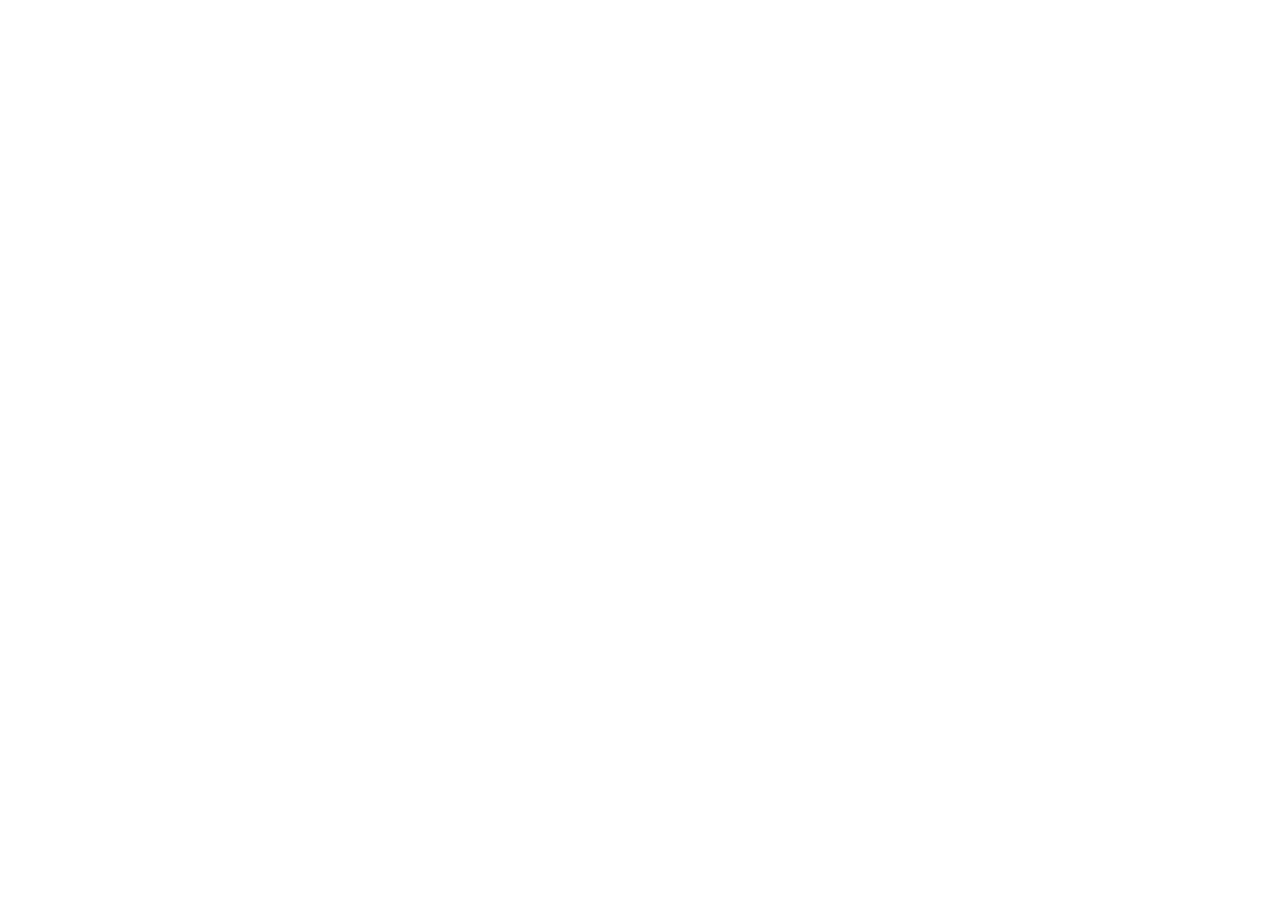
==== commit ef3d83a8: "Moved to poophubapp.github.io" ====
--- a/index.html
+++ b/index.html
@@ -1,2734 +1,5 @@
-<!doctype html><html lang="hu"><head><meta charset="utf-8"><title>PoopHub</title><link rel="manifest" href="manifest.webmanifest"><link rel="icon" href="icon-192.png"><link rel="apple-touch-icon" href="icon-180.png"><meta name="apple-mobile-web-app-title" content="PoopHub"><meta name="apple-mobile-web-app-status-bar-style" content="black-translucent"><meta name="viewport" content="width=device-width,initial-scale=1,viewport-fit=cover"><meta name="theme-color" content="#1a110b"><meta name="mobile-web-app-capable" content="yes"><meta name="apple-mobile-web-app-capable" content="yes"><style>:root{color-scheme:light;padding-top:env(safe-area-inset-top);padding-bottom:env(safe-area-inset-bottom)}body{margin:0;font:14px system-ui}img{max-width:100%}[hidden]{display:none!important}</style><script src="config.js"></script><script src="vendor/supabase.js"></script></head><body><title>PoopHub</title>
-<link rel="stylesheet" href="fonts/fonts.css">
-<style>
-/* Layout: one phone-width column — header, scrolling view, bottom tab bar; camera, chats, profiles and groups slide over as full-screen layers. Single dark look: espresso brown + ember orange. */
-:root{
-  --bg:#1a110b;
-  --surface:#25180f;
-  --raise:#342217;
-  --line:#4a3122;
-  --fg:#f7ebde;
-  --muted:#c4a58c;
-  --dim:#8f7059;
-  --accent:#ff7a1a;
-  --accent-hi:#ffa04d;
-  --ember-deep:#a8420c;
-  --accent-ink:#1a110b;
-  --black:#0d0805;
-  --bad:#ff6b5a;
-  --gold:#ffc24a;
-  --silver:#dccbbb;
-  --bronze:#c9824d;
-  --glow:rgba(255,122,26,.38);
-  --scrim:rgba(13,8,5,.55);
-  --scrim-strong:rgba(13,8,5,.82);
-  --on-scrim:#f7ebde;
-  --ok:#5fb85f;
-  --f-display:"Bricolage Grotesque","Segoe UI",system-ui,sans-serif;
-  --f-body:"Figtree","Segoe UI",system-ui,-apple-system,sans-serif;
-  color-scheme:dark;
-}
-/* Light: white ground, brown type, same ember orange */
-@media (prefers-color-scheme: light){
-  :root:not([data-theme="dark"]){--bg:#ffffff;--surface:#faf5f0;--raise:#f2e8de;--line:#e7d8ca;--fg:#2b1a10;--muted:#76563f;--dim:#9a7d67;--accent:#f26a0a;--accent-hi:#ff8a2e;--ember-deep:#b04a10;--accent-ink:#2b1a10;--silver:#bfae9f;--bronze:#c27840;--glow:rgba(242,106,10,.28);color-scheme:light}
-}
-:root[data-theme="light"]{--bg:#ffffff;--surface:#faf5f0;--raise:#f2e8de;--line:#e7d8ca;--fg:#2b1a10;--muted:#76563f;--dim:#9a7d67;--accent:#f26a0a;--accent-hi:#ff8a2e;--ember-deep:#b04a10;--accent-ink:#2b1a10;--silver:#bfae9f;--bronze:#c27840;--glow:rgba(242,106,10,.28);color-scheme:light}
-/* the in-app theme button wins over the host and the system setting */
-:root.t-light{--bg:#ffffff;--surface:#faf5f0;--raise:#f2e8de;--line:#e7d8ca;--fg:#2b1a10;--muted:#76563f;--dim:#9a7d67;--accent:#f26a0a;--accent-hi:#ff8a2e;--ember-deep:#b04a10;--accent-ink:#2b1a10;--silver:#bfae9f;--bronze:#c27840;--glow:rgba(242,106,10,.28);color-scheme:light}
-:root.t-dark{--bg:#1a110b;--surface:#25180f;--raise:#342217;--line:#4a3122;--fg:#f7ebde;--muted:#c4a58c;--dim:#8f7059;--accent:#ff7a1a;--accent-hi:#ffa04d;--ember-deep:#a8420c;--accent-ink:#1a110b;--silver:#dccbbb;--bronze:#c9824d;--glow:rgba(255,122,26,.38);color-scheme:dark}
-/* camera and reels stay dark in both themes, like a viewfinder */
-.layer.cam,#v-reels{--bg:#1a110b;--surface:#25180f;--raise:#342217;--line:#4a3122;--fg:#f7ebde;--muted:#c4a58c;--dim:#8f7059;--accent:#ff7a1a;--accent-hi:#ffa04d;--accent-ink:#1a110b;color:var(--fg);color-scheme:dark}
-*{box-sizing:border-box}
-html{height:100%;box-sizing:border-box;background:var(--bg)}
-body{height:100%;margin:0;background:var(--bg);color:var(--fg);font-family:var(--f-body);font-size:15px;line-height:1.45;overflow:hidden;-webkit-tap-highlight-color:transparent}
-button{font:inherit;color:inherit;background:none;border:0;padding:0;cursor:pointer;text-align:inherit}
-button:disabled{cursor:default;opacity:.45}
-:focus-visible{outline:2px solid var(--accent-hi);outline-offset:2px;border-radius:10px}
-h1,h2,h3{text-wrap:balance}
-p{margin:0}
-.ic{width:24px;height:24px;flex:none;display:block}
-.ic.fill{fill:currentColor}
-.muted{color:var(--muted)}
-.dim{color:var(--dim)}
-.small{font-size:13px}
-
-/* shell */
-#app{height:100%;max-width:560px;margin-inline:auto;display:flex;flex-direction:column;background:var(--bg)}
-@media (min-width:600px){#app{border-inline:1px solid var(--line)}}
-.top{display:flex;align-items:center;gap:4px;padding:8px 10px 8px 16px;border-bottom:1px solid var(--line)}
-.logo{font-family:var(--f-display);font-weight:800;font-size:27px;letter-spacing:-.03em;display:flex;align-items:center;gap:8px;margin-right:auto;line-height:1}
-.ember{width:13px;height:13px;border-radius:50%;background:radial-gradient(circle at 38% 32%,var(--accent-hi),var(--accent) 52%,var(--ember-deep));box-shadow:0 0 16px var(--glow);animation:glow 3.2s ease-in-out infinite}
-@keyframes glow{50%{box-shadow:0 0 26px var(--accent)}}
-/* the word mark: "Poop" is white text with nothing around it; on a light page its letters get a thin orange outline so they
-   can be seen. "Hub" is black text in an orange box. */
-.poo{color:#fff;paint-order:stroke fill;-webkit-text-stroke:var(--poo-edge,0px) #ff7a1a}
-@media (prefers-color-scheme: light){:root:not([data-theme="dark"]){--poo-edge:2px}}
-:root[data-theme="light"]{--poo-edge:2px}
-:root.t-light{--poo-edge:2px}
-:root.t-dark{--poo-edge:0px}
-.hub{display:inline-block;background:#ff7a1a;color:#000;border-radius:8px;padding:1px 7px 3px;margin-left:3px}
-/* the badge: black, a white P, and a black H in an orange box */
-.ph{display:inline-grid;grid-template-columns:auto auto;justify-content:center;align-items:center;gap:.12em;width:38px;height:38px;border-radius:12px;background:#000;font-family:var(--f-display);font-weight:800;font-size:18px;letter-spacing:0;line-height:1;flex:none;overflow:hidden}
-.ph b{font-weight:inherit}
-.ph b:first-child{color:#fff}
-.ph b:last-child{color:#000;background:#ff7a1a;border-radius:.24em;padding:.14em .12em .16em}
-.icon-btn{width:42px;height:42px;display:grid;place-items:center;border-radius:13px;position:relative;flex:none}
-.icon-btn:hover:not(:disabled){background:var(--surface)}
-.icon-btn.on{color:var(--accent)}
-.icon-btn.lg .ic{width:28px;height:28px}
-.dot{position:absolute;top:8px;right:8px;width:10px;height:10px;border-radius:50%;background:var(--accent);box-shadow:0 0 0 2px var(--bg)}
-.banner{margin:10px 16px 0;padding:10px 14px;border-radius:14px;background:var(--raise);border:1px solid var(--line);font-size:14px;color:var(--muted)}
-main{flex:1;min-height:0;overflow-y:auto;overscroll-behavior:contain}
-main.full{overflow:hidden}
-.tabs{display:grid;grid-template-columns:repeat(5,1fr);align-items:center;background:var(--surface);border-top:1px solid var(--line);padding:6px 8px}
-.tab{display:flex;flex-direction:column;align-items:center;gap:3px;font-size:11px;font-weight:600;color:var(--dim);padding:5px 0;border-radius:12px}
-.tab[aria-current="page"]{color:var(--accent)}
-.tab .shutter{width:54px;height:40px;border-radius:14px;background:var(--accent);color:var(--accent-ink);display:grid;place-items:center;box-shadow:0 4px 18px var(--glow)}
-.tab.cam:hover .shutter{background:var(--accent-hi)}
-
-/* avatars */
-.av{border-radius:50%;object-fit:cover;flex:none;display:inline-grid;place-items:center;font-weight:700;color:var(--accent-ink);background:var(--raise);line-height:1}
-.gbadge{border-radius:30%;display:inline-grid;place-items:center;font-family:var(--f-display);font-weight:800;color:var(--accent-ink);flex:none;line-height:1}
-
-/* buttons */
-.btn{display:inline-flex;align-items:center;justify-content:center;gap:8px;min-height:44px;padding:0 18px;border-radius:14px;font-weight:700;background:var(--accent);color:var(--accent-ink);white-space:nowrap}
-.btn:hover:not(:disabled){background:var(--accent-hi)}
-.btn.ghost{background:var(--raise);color:var(--fg)}
-.btn.ghost:hover:not(:disabled){background:var(--line)}
-.btn.sm{min-height:36px;padding:0 13px;font-size:14px;border-radius:11px}
-.btn.sm .ic{width:18px;height:18px}
-.btn.wide{width:100%}
-.link{color:var(--muted);font-size:14px}
-.link:hover{color:var(--fg)}
-
-/* feed */
-.people-row{display:flex;gap:12px;overflow-x:auto;padding:14px 16px 8px;scrollbar-width:none}
-.people-row::-webkit-scrollbar{display:none}
-.person{display:flex;flex-direction:column;align-items:center;gap:6px;width:68px;flex:none;font-size:12px;color:var(--muted)}
-.ring{padding:3px;border-radius:50%;background:conic-gradient(from 210deg,var(--accent),var(--accent-hi),var(--ember-deep),var(--accent));position:relative;display:block}
-.ring .av{border:3px solid var(--bg);display:grid}
-.ring.add{background:var(--line)}
-.ring .plus{position:absolute;right:-2px;bottom:-2px;width:24px;height:24px;border-radius:50%;background:var(--accent);color:var(--accent-ink);display:grid;place-items:center;border:2.5px solid var(--bg)}
-.ring .plus .ic{width:14px;height:14px;stroke-width:3}
-.person .n{max-width:68px;overflow:hidden;text-overflow:ellipsis;white-space:nowrap}
-.feed{display:flex;flex-direction:column;padding:4px 0 28px}
-.feed .post{background:none;border:0;border-bottom:1px solid var(--line);border-radius:0}
-.feed .post-h{padding:10px 8px 10px 14px}
-.feed .post-b{padding:2px 14px 16px}
-.detail{padding:12px 16px 28px}
-.car{position:relative}
-.car-track{display:flex;overflow-x:auto;scroll-snap-type:x mandatory;scrollbar-width:none;overscroll-behavior-x:contain}
-.car-track::-webkit-scrollbar{display:none}
-.media .car-track img{flex:0 0 100%;scroll-snap-align:center;scroll-snap-stop:always}
-.dots{position:absolute;left:0;right:0;bottom:10px;display:flex;justify-content:center;gap:5px;pointer-events:none}
-.dots i{width:7px;height:7px;border-radius:50%;background:var(--on-scrim);opacity:.5;box-shadow:0 0 3px var(--black)}
-.dots i.on{opacity:1;background:var(--accent)}
-.count{position:absolute;top:12px;right:12px;background:var(--scrim);color:var(--on-scrim);font-size:12px;font-weight:700;padding:3px 9px;border-radius:999px;font-variant-numeric:tabular-nums}
-.car-nav{position:absolute;top:50%;transform:translateY(-50%);width:36px;height:36px;border-radius:50%;background:var(--scrim);color:var(--on-scrim);display:grid;place-items:center}
-.car-nav.prev{left:10px}
-.car-nav.next{right:10px}
-.car-nav .ic{width:18px;height:18px}
-.multi{position:absolute;top:8px;right:8px;background:var(--scrim);color:var(--on-scrim);font-size:11px;font-weight:700;padding:3px 8px 3px 5px;border-radius:999px;display:flex;align-items:center;gap:3px;font-variant-numeric:tabular-nums}
-.multi .ic{width:13px;height:13px}
-.picks{display:flex;gap:8px;overflow-x:auto;padding:8px 16px 0;background:var(--black);scrollbar-width:none}
-.picks::-webkit-scrollbar{display:none}
-.pick{position:relative;flex:none;width:58px;height:58px;border-radius:13px;overflow:hidden;border:2.5px solid transparent}
-.pick[aria-current="true"]{border-color:var(--accent)}
-.pick .pk{display:block;width:100%;height:100%}
-.pick .pk img{width:100%;height:100%;object-fit:cover;display:block}
-.pick .x{position:absolute;top:2px;right:2px;width:20px;height:20px;border-radius:50%;background:var(--scrim);color:var(--on-scrim);display:grid;place-items:center;font-size:14px;line-height:1;font-weight:700}
-.add-tile{flex:none;width:58px;height:58px;border-radius:13px;border:1.5px dashed var(--line);display:flex;flex-direction:column;align-items:center;justify-content:center;gap:2px;font-size:10px;font-weight:700;color:var(--muted)}
-.add-tile .ic{width:20px;height:20px}
-.add-tile:hover{border-color:var(--accent);color:var(--fg)}
-.onb{position:fixed;inset:0;z-index:80;background:var(--bg);overflow-y:auto;display:flex;justify-content:center;padding:max(28px,env(safe-area-inset-top,0px)) max(16px,env(safe-area-inset-right,0px)) max(28px,env(safe-area-inset-bottom,0px)) max(16px,env(safe-area-inset-left,0px));animation:fade .2s}
-.onb-in{width:100%;max-width:420px;display:flex;flex-direction:column;gap:16px;margin:auto 0}
-.onb-logo{display:flex;align-items:center;gap:10px;font-family:var(--f-display);font-weight:800;font-size:34px;letter-spacing:-.03em;line-height:1}
-.ph.big{width:54px;height:54px;font-size:25px;border-radius:16px}
-.onb h1{font-family:var(--f-display);font-size:30px;line-height:1.12;margin:10px 0 0;letter-spacing:-.02em}
-.onb h1 span{color:var(--muted);font-size:21px;font-weight:600}
-.langs{display:grid;gap:10px}
-.lang{display:flex;align-items:center;justify-content:space-between;padding:18px 20px;border-radius:18px;background:var(--surface);border:1.5px solid var(--line);font-size:18px}
-.lang:hover{border-color:var(--accent)}
-.lang small{color:var(--dim);font-size:13px}
-.pform{display:flex;flex-direction:column;gap:14px}
-.pf-av{align-self:center;position:relative;border-radius:50%}
-.pf-cam{position:absolute;right:0;bottom:0;width:32px;height:32px;border-radius:50%;background:var(--accent);color:var(--accent-ink);display:grid;place-items:center;border:3px solid var(--bg)}
-.pf-cam .ic{width:16px;height:16px}
-.handle{display:flex;align-items:center;background:var(--raise);border:1px solid var(--line);border-radius:14px;padding-left:14px}
-.handle span{color:var(--muted);font-weight:700;font-size:16px}
-.handle .field{border:0;background:transparent;padding-left:4px}
-.handle:focus-within{border-color:var(--accent)}
-.hint{font-weight:500;color:var(--dim);font-size:12px}
-.hint.bad{color:var(--bad)}
-.handle-t{color:var(--muted);font-weight:600;margin-top:-6px}
-/* auth */
-.onb .auth{width:100%;max-width:420px;min-height:100%;display:flex;flex-direction:column}
-.auth-top{display:grid;grid-template-columns:42px 1fr;align-items:center;gap:8px;margin:-8px 0 0 -10px}
-.auth-prog{height:4px;border-radius:2px;background:var(--raise);overflow:hidden;margin-right:10px}
-.auth-prog i{display:block;height:100%;background:var(--accent);border-radius:2px;transition:width .3s}
-.auth-in{flex:1;display:flex;flex-direction:column;justify-content:center;gap:16px;padding:20px 0;min-width:0}
-.auth-in.center{align-items:center}
-.auth-hero{display:flex;flex-direction:column;align-items:center;gap:18px;text-align:center;padding:24px 0}
-.auth-hero .onb-logo{font-size:42px}
-.auth-hero .ph.big{width:66px;height:66px;font-size:30px;border-radius:20px}
-.auth-tag{color:var(--muted);font-size:17px;max-width:30ch}
-.auth-actions{display:flex;flex-direction:column;gap:10px}
-.btn.xl{min-height:52px;font-size:16px;border-radius:16px}
-.btn.danger{color:var(--bad)}
-.auth-foot{display:flex;justify-content:center;align-items:center;gap:6px;padding:16px 0 2px;border-top:1px solid var(--line);font-size:14px;flex-wrap:wrap}
-.link-b{color:var(--accent);font-weight:700;font-size:14px;padding:6px 4px}
-.link-b.center{align-self:center}
-.acct{display:flex;align-items:center;gap:12px;width:100%;padding:12px 14px;border-radius:18px;background:var(--surface);border:1.5px solid var(--line);text-align:left}
-.acct:hover{border-color:var(--accent)}
-.acct>span:not(.av){flex:1;min-width:0;display:flex;flex-direction:column}
-.acct>.av{flex:none}
-.acct b{overflow:hidden;text-overflow:ellipsis;white-space:nowrap}
-.acct small{color:var(--dim);font-size:13px}
-.auth-note{display:flex;gap:8px;align-items:flex-start;font-size:13px;color:var(--dim)}
-.auth-note .ic{width:16px;height:16px;margin-top:1px}
-.auth-form{display:flex;flex-direction:column;gap:14px}
-.auth-step{font-size:12px;letter-spacing:.09em;text-transform:uppercase;color:var(--dim);font-weight:700}
-.auth h1{font-family:var(--f-display);font-size:28px;line-height:1.15;margin:0;letter-spacing:-.02em}
-.handle.big .field,.field.big{font-size:18px;min-height:52px}
-.pf-av.xl{margin:6px 0}
-.hint{display:flex;align-items:center;gap:6px;min-height:18px;margin:0}
-.hint .ic{width:15px;height:15px}
-.hint.ok{color:var(--ok)}
-.spin{width:30px;height:30px;border-radius:50%;border:3px solid var(--line);border-top-color:var(--accent);animation:spin .8s linear infinite}
-@keyframes spin{to{transform:rotate(360deg)}}
-/* instagram-style profile */
-.ig-top{display:flex;align-items:center;gap:18px;padding:16px 16px 10px}
-.ig-stats{flex:1;display:grid;grid-template-columns:repeat(3,minmax(0,1fr));text-align:center;min-width:0}
-.ig-stats b{display:block;font-family:var(--f-display);font-size:20px;font-variant-numeric:tabular-nums;line-height:1.2}
-.ig-stats span{font-size:13px;color:var(--muted)}
-.ig-info{padding:0 16px;display:flex;flex-direction:column;gap:3px;min-width:0}
-.ig-name{font-size:15px;overflow-wrap:anywhere}
-.ig-bio{white-space:pre-wrap;overflow-wrap:anywhere;font-size:14px}
-.ig-groups{display:flex;gap:6px;flex-wrap:wrap;margin-top:6px}
-.ig-groups .chip{max-width:100%}
-.ig-btns{display:grid;grid-template-columns:1fr 1fr;gap:8px;padding:12px 16px 4px}
-.ig-btns .btn{width:100%;min-width:0;padding:0 8px;overflow:hidden;text-overflow:ellipsis}
-.rank-card{display:flex;flex-direction:column;gap:8px;margin:10px 16px 2px;padding:12px 14px;border-radius:18px;background:var(--surface);border:1px solid var(--line);text-align:left;width:calc(100% - 32px)}
-.rank-card:hover{border-color:var(--rc)}
-.rc-top{display:flex;align-items:center;justify-content:space-between;gap:10px;flex-wrap:wrap}
-.rank-b{display:inline-flex;align-items:center;padding:3px 10px;border-radius:999px;background:var(--rc);color:#1a110b;font-weight:800;font-size:13px;letter-spacing:.01em;white-space:nowrap}
-.rc-avg{font-size:13px;color:var(--muted);font-variant-numeric:tabular-nums}
-.rc-bar{height:6px;border-radius:3px;background:var(--raise);overflow:hidden;display:block}
-.rc-bar i{display:block;height:100%;background:var(--rc);border-radius:3px}
-.rc-sub{font-size:12px;color:var(--dim)}
-.rc-sub b{color:var(--fg)}
-.hl-row{display:flex;gap:14px;overflow-x:auto;padding:12px 16px 4px;scrollbar-width:none;align-items:flex-start}
-.hl-row::-webkit-scrollbar{display:none}
-.hl{display:flex;flex-direction:column;align-items:center;gap:3px;flex:none;min-width:76px}
-.hl.sm{min-width:60px}
-.hl.sm .hl-l{font-size:11px;max-width:78px}
-.hl.sm .hl-p{font-size:10px}
-.hl.sm .rmd>i{font-size:10px;padding:0 5px;right:-9px}
-.hl-row{align-items:flex-end}
-/* placement medals (drawn by placeMedalSvg): the longer the period, the bigger and richer */
-.pmd{position:relative;display:inline-block;width:var(--sz,66px);height:calc(var(--sz,66px)*1.133);flex:none;margin-bottom:4px}
-.pmd svg{display:block;width:100%;height:100%;overflow:visible}
-.pmd .pm-t{font-family:var(--f-display)}
-.pmd.l1{--sz:66px}.pmd.l2{--sz:72px}.pmd.l3{--sz:80px}.pmd.l4{--sz:90px}.pmd.l5{--sz:100px}
-.pmd.t1{--pg:rgba(255,200,61,.55)}.pmd.t2{--pg:rgba(211,216,224,.5)}.pmd.t3{--pg:rgba(214,143,82,.5)}.pmd.t10{--pg:rgba(116,80,58,.55)}
-.pmd.l4{filter:drop-shadow(0 0 6px var(--pg))}.pmd.l5{filter:drop-shadow(0 0 11px var(--pg))}
-.pmd.l5 .pm-rays{transform-origin:60px 58px;animation:mdspin 40s linear infinite}
-.pmd>i{position:absolute;z-index:2;bottom:0;right:-4px;font-style:normal;font-size:11px;font-weight:800;background:var(--fg);color:var(--bg);padding:1px 6px;border-radius:999px;font-variant-numeric:tabular-nums}
-@keyframes mdspin{to{transform:rotate(360deg)}}
-.hl-p{font-size:11px;color:var(--dim);white-space:nowrap}
-.aw-row{display:grid;grid-template-columns:66px minmax(0,1fr);align-items:center;gap:14px}
-.aw-row .pmd.pmd{--sz:62px;margin:0;justify-self:center}
-.aw-row p span{white-space:nowrap}
-.won{display:flex;flex-direction:column;align-items:center;gap:8px;text-align:center;padding:26px 20px 18px}
-.won .pmd.pmd{--sz:150px;margin-bottom:12px}
-.ov{width:168px;height:168px;border-radius:20px;background:var(--black);image-rendering:pixelated;margin:4px auto 0;display:block}
-.ov-key{display:flex;flex-wrap:wrap;gap:4px 6px;align-items:center;justify-content:center;font-size:12px;color:var(--muted)}
-.ov-key i{width:10px;height:10px;border-radius:3px;display:block;margin-left:8px}.ov-key .k1{background:#c2560f;margin-left:0}.ov-key .k2{background:#f7ebde;border:1px solid var(--line)}.ov-key .k3{background:#ffc24a}
-.mt{padding:16px;display:flex;flex-direction:column;gap:14px}
-.mt-row{display:grid;grid-template-columns:1fr 1fr;gap:10px}
-.mt-slot{display:flex;flex-direction:column;gap:6px;align-items:center;padding:8px;border-radius:18px;background:var(--surface);border:1.5px dashed var(--line);font-size:13px;font-weight:600;color:var(--muted);min-width:0}
-.mt-slot canvas{width:100%;aspect-ratio:1;border-radius:12px;background:var(--raise)}
-.mt-res{display:flex;flex-direction:column;gap:10px;align-items:stretch}
-.mt-score{display:flex;align-items:center;gap:12px;padding:12px 14px;border-radius:16px;background:var(--surface);border:1px solid var(--line)}
-.mt-score b{font-family:var(--f-display);font-size:34px;line-height:1;font-variant-numeric:tabular-nums}
-.mt-score.hit{border-color:var(--accent)}.mt-score.hit b{color:var(--accent)}
-.mt-tab{width:100%;border-collapse:collapse;font-size:14px}.mt-tab td{padding:7px 0;border-bottom:1px solid var(--line)}.mt-tab td.v{text-align:right;font-weight:700;font-variant-numeric:tabular-nums}
-.ai-why{display:flex;align-items:center;gap:8px;justify-content:center;font-size:14px;color:var(--fg);max-width:34ch}
-.ai-tag{flex:none;font-size:11px;font-weight:800;letter-spacing:.06em;padding:2px 7px;border-radius:7px;background:var(--accent);color:var(--accent-ink)}
-.dup-thumb{position:relative;width:132px;height:132px;border-radius:26px;overflow:hidden;background:var(--raise);margin-bottom:8px;display:grid;place-items:center}
-.dup-thumb img,.dup-thumb video{position:absolute;inset:0;width:100%;height:100%;object-fit:cover;filter:saturate(.6) brightness(.6)}
-.dup-lock{position:relative;width:50px;height:50px;border-radius:50%;background:var(--accent);color:var(--accent-ink);display:grid;place-items:center;box-shadow:0 4px 18px var(--glow)}
-.won h2{font-family:var(--f-display);font-size:30px;margin:0;letter-spacing:-.02em}
-.won-t{font-size:18px;font-weight:700}
-.won .btn{margin-top:12px}
-.hl-ring.empty{width:58px;height:58px;border-radius:50%;margin-bottom:5px;background:none;border:2px dashed var(--line);display:grid;place-items:center;color:var(--dim)}
-.hl-l{font-size:12px;font-weight:700;color:var(--fg);white-space:nowrap;overflow:hidden;text-overflow:ellipsis;max-width:80px}
-.hl-hint{font-size:13px;color:var(--dim);align-self:center;flex:1;min-width:160px}
-.ig-tabs{display:grid;grid-template-columns:1fr 1fr;border-top:1px solid var(--line);margin-top:12px}
-.ig-tabs button{display:grid;place-items:center;padding:11px 0;color:var(--dim);border-bottom:2px solid transparent}
-.ig-tabs button[aria-selected="true"]{color:var(--fg);border-bottom-color:var(--fg)}
-.grid.tall .tile{aspect-ratio:9/16}
-.rmd{position:relative;display:inline-block;width:var(--sz,58px);height:calc(var(--sz,58px)*1.1);flex:none;margin-bottom:5px}
-.rmd svg{display:block;width:100%;height:100%}
-.rmd>i{position:absolute;z-index:2;bottom:-2px;right:-8px;font-style:normal;font-size:11px;font-weight:800;background:var(--fg);color:var(--bg);padding:1px 6px;border-radius:999px;font-variant-numeric:tabular-nums}
-.won .rmd.rmd{margin-bottom:12px}
-.aw-h.pad{padding:0 16px;margin-top:12px}
-.ranks-list{display:flex;flex-direction:column;gap:6px}
-.rl-row{display:grid;grid-template-columns:36px minmax(0,1fr) auto;align-items:center;gap:12px;padding:7px 12px;border-radius:14px;background:var(--raise)}
-.rl-row.cur{box-shadow:inset 0 0 0 2px var(--rc)}
-.rl-row .rmd{margin:0}
-.rl-t{display:flex;flex-direction:column;min-width:0}
-.rl-n{font-family:var(--f-display);font-weight:800;font-size:17px;color:var(--accent);font-variant-numeric:tabular-nums}
-.rl-min{font-size:12px;color:var(--dim);font-variant-numeric:tabular-nums;white-space:nowrap}
-.pod-rank{font-size:11px;color:var(--dim);max-width:100%;overflow:hidden;text-overflow:ellipsis;white-space:nowrap}
-.post{background:var(--surface);border:1px solid var(--line);border-radius:22px;overflow:hidden}
-.post-h{display:flex;align-items:center;gap:8px;padding:10px 8px 10px 12px;min-width:0}
-.who-btn{display:flex;align-items:center;gap:10px;min-width:0;font-weight:700}
-.who-btn .who,.who-btn b{overflow:hidden;text-overflow:ellipsis;white-space:nowrap}
-.chip{font-size:12px;font-weight:700;padding:3px 10px;border-radius:999px;background:var(--raise);color:var(--accent-hi);white-space:nowrap;max-width:40%;overflow:hidden;text-overflow:ellipsis;flex:none}
-.time{color:var(--dim);font-size:13px;white-space:nowrap}
-.post-h .time{margin-left:auto}
-.del.confirm{width:auto;padding:0 10px;background:var(--bad);color:var(--accent-ink);font-weight:700;font-size:13px}
-.media{position:relative;background:var(--raise);touch-action:manipulation;user-select:none;-webkit-user-select:none;display:block;width:100%}
-.media img,.media video{display:block;width:100%;max-width:100%;aspect-ratio:4/5;object-fit:cover}
-img.broken{opacity:0}
-.badge-reel{position:absolute;top:12px;right:12px;background:var(--scrim);color:var(--on-scrim);padding:5px 10px 5px 7px;border-radius:999px;display:flex;align-items:center;gap:5px;font-size:12px;font-weight:700}
-.badge-reel .ic{width:16px;height:16px}
-.burst{position:absolute;inset:0;display:grid;place-items:center;pointer-events:none;opacity:0;color:var(--accent)}
-.burst .ic{width:104px;height:104px;filter:drop-shadow(0 6px 24px var(--glow))}
-.burst.go{animation:burst .85s ease-out}
-@keyframes burst{0%{opacity:0;transform:scale(.4)}25%{opacity:1;transform:scale(1.12)}60%{opacity:1;transform:scale(1)}100%{opacity:0;transform:scale(1.18)}}
-.post-a{display:flex;align-items:center;gap:2px;padding:6px 6px 0}
-.post-b{padding:2px 14px 14px;display:flex;flex-direction:column;gap:4px;align-items:flex-start}
-.cap{overflow-wrap:anywhere;white-space:pre-wrap}
-
-/* empty states */
-.empty{margin:20px 16px;padding:30px 22px;border:1.5px dashed var(--line);border-radius:24px;text-align:center;display:flex;flex-direction:column;align-items:center;gap:10px;color:var(--muted)}
-.empty h3{font-family:var(--f-display);color:var(--fg);font-size:22px;margin:0;letter-spacing:-.01em}
-.empty p{max-width:34ch}
-.empty .btn{margin-top:6px}
-.empty.slim{border:0;margin:16px}
-.lens{width:120px;height:120px;border-radius:50%;flex:none;background:radial-gradient(circle at 38% 34%,var(--accent-hi) 0 6%,var(--ember-deep) 7% 24%,var(--black) 25% 44%,var(--raise) 45% 62%,var(--line) 63% 100%);box-shadow:0 0 40px var(--glow)}
-.lens.sm{width:72px;height:72px}
-
-/* reels */
-#v-reels{height:100%;position:relative;background:var(--black)}
-html.dark-top #app::before{content:"";position:fixed;top:0;left:0;right:0;height:env(safe-area-inset-top,0px);background:var(--black);z-index:30}
-.reel-list{height:100%;overflow-y:auto;scroll-snap-type:y mandatory;scrollbar-width:none}
-.reel-list::-webkit-scrollbar{display:none}
-.reel{height:100%;scroll-snap-align:start;scroll-snap-stop:always;position:relative;overflow:hidden;background:var(--black)}
-.reel video{width:100%;height:100%;object-fit:cover;display:block;touch-action:manipulation}
-.reel-shade{position:absolute;inset:0;background:linear-gradient(to top,var(--scrim-strong),transparent 42%),linear-gradient(to bottom,var(--scrim),transparent 20%);pointer-events:none}
-.paused-ic{position:absolute;inset:0;display:grid;place-items:center;pointer-events:none;opacity:0;transition:opacity .15s}
-.paused-ic .ic{width:72px;height:72px;opacity:.85}
-.reel.paused .paused-ic{opacity:1}
-.reel-side{position:absolute;right:max(10px,env(safe-area-inset-right,0px));bottom:26px;display:flex;flex-direction:column;gap:16px;align-items:center}
-.reel-side button{display:flex;flex-direction:column;align-items:center;gap:3px;font-size:13px;font-weight:700;min-width:48px;text-shadow:0 1px 4px var(--black)}
-.reel-side .ic{width:32px;height:32px;filter:drop-shadow(0 1px 3px var(--black))}
-.reel-side .on{color:var(--accent)}
-.reel-side .del.confirm{background:var(--bad);color:var(--accent-ink);border-radius:10px;padding:6px 8px;text-shadow:none}
-.reel-meta{position:absolute;left:max(16px,env(safe-area-inset-left,0px));right:84px;bottom:24px;display:flex;flex-direction:column;gap:8px;text-shadow:0 1px 4px var(--black)}
-.reel-meta .cap{display:-webkit-box;-webkit-line-clamp:3;-webkit-box-orient:vertical;overflow:hidden}
-.reels-top{position:absolute;top:0;left:0;right:0;z-index:2;display:flex;align-items:center;justify-content:space-between;padding:10px 10px 10px 16px;pointer-events:none}
-.reels-top>*{pointer-events:auto}
-.reels-top h2{font-family:var(--f-display);font-size:26px;margin:0;letter-spacing:-.02em;text-shadow:0 1px 6px var(--black)}
-.reel-empty{position:absolute;inset:0;display:grid;place-items:center;padding:16px}
-.reel-empty .empty{margin:0;background:var(--bg)}
-.reel .burst .ic{width:120px;height:120px}
-
-/* pages */
-.page{padding:16px 16px 32px;display:flex;flex-direction:column;gap:12px}
-.sec-h{display:flex;align-items:center;justify-content:space-between;gap:12px;flex-wrap:wrap}
-.sec-h h2{font-family:var(--f-display);font-size:30px;margin:0;letter-spacing:-.03em;line-height:1.1}
-.label{font-size:12px;letter-spacing:.09em;text-transform:uppercase;color:var(--dim);font-weight:700;margin-top:10px}
-.gcard{display:flex;align-items:center;gap:10px;padding:10px 12px 10px 10px;border-radius:20px;background:var(--surface);border:1px solid var(--line)}
-.gmain{display:flex;align-items:center;gap:12px;flex:1;min-width:0}
-.gmain .meta{flex:1;min-width:0;display:flex;flex-direction:column}
-.gmain b{white-space:nowrap;overflow:hidden;text-overflow:ellipsis;font-size:16px}
-.gmain .meta span{color:var(--muted);font-size:14px;white-space:nowrap;overflow:hidden;text-overflow:ellipsis}
-.gmain small{color:var(--dim);font-size:12px;font-variant-numeric:tabular-nums}
-
-/* leaderboard */
-.wk{font-size:13px;color:var(--muted);font-variant-numeric:tabular-nums}
-.lb-ctrl{display:flex;gap:8px;flex-wrap:wrap}
-.seg{display:inline-flex;background:var(--surface);border:1px solid var(--line);border-radius:13px;padding:3px}
-.seg button{padding:7px 12px;border-radius:10px;font-weight:600;font-size:14px;color:var(--muted)}
-.seg button[aria-pressed="true"]{background:var(--raise);color:var(--fg)}
-.podium{display:grid;grid-template-columns:repeat(3,minmax(0,1fr));align-items:end;gap:8px;padding-top:12px}
-.pod{display:flex;flex-direction:column;align-items:center;gap:6px;text-align:center;min-width:0}
-.pod .medal{padding:3px;border-radius:50%;display:block}
-.pod .medal .av{border:3px solid var(--bg);display:grid}
-.pod.p1 .medal{background:var(--gold);box-shadow:0 0 28px var(--glow)}
-.pod.p2 .medal{background:var(--silver)}
-.pod.p3 .medal{background:var(--bronze)}
-.pod .name{font-weight:700;font-size:14px;max-width:100%;overflow:hidden;text-overflow:ellipsis;white-space:nowrap}
-.pod .pts{font-size:13px;color:var(--muted);font-variant-numeric:tabular-nums}
-.pod .block{width:100%;border-radius:16px 16px 6px 6px;background:var(--surface);border:1px solid var(--line);display:flex;justify-content:center;padding-top:10px;font-family:var(--f-display);font-weight:800;font-size:28px;color:var(--muted)}
-.pod.p1 .block{height:118px;background:linear-gradient(180deg,var(--accent),var(--ember-deep));color:var(--accent-ink);border:0}
-.pod.p2 .block{height:88px}
-.pod.p3 .block{height:66px}
-.ranks{display:flex;flex-direction:column;gap:2px}
-.rank-row{display:grid;grid-template-columns:26px auto minmax(0,1fr) auto;align-items:center;gap:12px;padding:9px 12px;border-radius:14px;width:100%}
-.rank-row:hover{background:var(--surface)}
-.rank-row.me{background:var(--raise);box-shadow:inset 0 0 0 1px var(--accent)}
-.rank-row .n{font-variant-numeric:tabular-nums;color:var(--dim);font-weight:700;text-align:center}
-.rank-row .who{min-width:0;display:flex;flex-direction:column}
-.rank-row .who b{white-space:nowrap;overflow:hidden;text-overflow:ellipsis}
-.rank-row .sub{font-size:12px;color:var(--dim);white-space:nowrap;overflow:hidden;text-overflow:ellipsis}
-.rank-row .pts{font-family:var(--f-display);font-weight:700;font-size:17px;font-variant-numeric:tabular-nums}
-.rank-row .pts small{font-family:var(--f-body);font-weight:600;font-size:12px;color:var(--dim);margin-left:3px}
-.rules{background:var(--surface);border:1px solid var(--line);border-radius:20px;padding:14px 16px;margin-top:8px}
-.rules h3{font-family:var(--f-display);font-size:18px;margin:0 0 6px}
-.rules table{width:100%;border-collapse:collapse;font-size:14px}
-.rules td{padding:7px 0;border-bottom:1px solid var(--line)}
-.rules tr:last-child td{border-bottom:0}
-.rules td.v{text-align:right;color:var(--accent-hi);font-weight:700;font-variant-numeric:tabular-nums;white-space:nowrap}
-.rules p{font-size:13px;color:var(--dim);margin-top:8px}
-.rules p.rl{color:var(--muted);font-size:14px;margin:0 0 6px}
-.seg{max-width:100%;overflow-x:auto;scrollbar-width:none}
-.seg button{flex:none}
-.scope{display:flex;gap:8px;overflow-x:auto;scrollbar-width:none;padding-bottom:2px}
-.scope button{flex:none;padding:7px 13px;border-radius:999px;border:1px solid var(--line);font-weight:600;font-size:14px;color:var(--muted);white-space:nowrap}
-.scope button[aria-pressed="true"]{background:var(--accent);border-color:var(--accent);color:var(--accent-ink)}
-.prev-win{display:flex;align-items:center;gap:10px;padding:10px 12px;border-radius:14px;background:var(--surface);border:1px solid var(--line);font-size:14px;color:var(--muted)}
-.prev-win .ic{color:var(--gold);width:22px;height:22px}
-.prev-win b{color:var(--fg)}
-.awards{display:flex;flex-wrap:wrap;gap:8px;justify-content:center;max-width:440px}
-.aw{display:flex;align-items:center;gap:8px;padding:5px 12px 5px 5px;border-radius:999px;background:var(--surface);border:1px solid var(--line);text-align:left}
-.aw .medal-ic{width:30px;height:30px;border-radius:50%;display:grid;place-items:center;color:var(--accent-ink);flex:none}
-.aw .medal-ic .ic{width:17px;height:17px}
-.aw b{display:block;font-size:13px;line-height:1.2}
-.aw small{font-size:11px;color:var(--dim)}
-.aw.day .medal-ic{background:var(--accent)}
-.aw.week .medal-ic{background:var(--bronze)}
-.aw.month .medal-ic{background:var(--silver)}
-.aw.year .medal-ic,.aw.all .medal-ic{background:var(--gold)}
-.aw.all{box-shadow:0 0 0 1px var(--gold),0 0 18px var(--glow)}
-.aw-h{margin:8px 0 0;font-size:12px;letter-spacing:.09em;text-transform:uppercase;color:var(--dim)}
-.gmain .meta span.un{color:var(--fg);font-weight:600}
-.gmain .udot{flex:none}
-
-/* layers + sheets */
-#layers{position:relative;z-index:40}
-html.kb .layer,html.kb .onb,html.kb .sheet-wrap{top:var(--vvt,0px);bottom:auto;height:var(--vvh,100%)}
-html.kb .sheet-wrap{padding-top:calc(env(safe-area-inset-top,0px) + 8px)}
-html.kb .sheet{max-height:100%;padding-bottom:0}
-html.kb .csheet{height:100%}
-.layer{position:fixed;inset:0;margin-inline:auto;max-width:560px;z-index:40;background:var(--bg);display:flex;flex-direction:column;padding-top:env(safe-area-inset-top,0px);padding-bottom:env(safe-area-inset-bottom,0px);animation:slidein .2s ease-out}
-@keyframes slidein{from{transform:translateX(20px);opacity:0}to{transform:none;opacity:1}}
-.l-head{display:flex;align-items:center;gap:6px;padding:7px 8px 7px 4px;border-bottom:1px solid var(--line);min-height:57px;padding-left:max(4px,env(safe-area-inset-left,0px))}
-.l-head h2{font-family:var(--f-display);font-size:20px;margin:0;flex:1;min-width:0;overflow:hidden;text-overflow:ellipsis;white-space:nowrap;letter-spacing:-.01em}
-.l-body{flex:1;min-height:0;overflow-y:auto;overscroll-behavior:contain}
-.sheet-wrap{position:fixed;inset:0;z-index:60;background:var(--scrim);display:flex;align-items:flex-end;justify-content:center;animation:fade .18s}
-@keyframes fade{from{opacity:0}}
-.sheet{width:100%;max-width:560px;max-height:86%;background:var(--surface);border-radius:24px 24px 0 0;border:1px solid var(--line);border-bottom:0;display:flex;flex-direction:column;padding-bottom:env(safe-area-inset-bottom,0px);animation:up .22s ease-out}
-@keyframes up{from{transform:translateY(40px)}}
-.sheet .l-head{border-bottom-color:var(--line);min-height:50px;padding-left:16px}
-.grab{width:42px;height:4px;border-radius:2px;background:var(--line);margin:8px auto 0;flex:none}
-.sheet-form{padding:16px;display:flex;flex-direction:column;gap:12px}
-@media (prefers-reduced-motion:reduce){*,*::before,*::after{animation:none!important;transition:none!important}}
-
-/* inputs */
-.field{width:100%;background:var(--raise);border:1px solid var(--line);color:var(--fg);border-radius:14px;padding:12px 14px;font:inherit;font-size:16px;resize:none}
-.field::placeholder{color:var(--dim)}
-.field:focus{border-color:var(--accent)}
-select.field{appearance:none;background-image:linear-gradient(45deg,transparent 50%,var(--muted) 50%),linear-gradient(135deg,var(--muted) 50%,transparent 50%);background-position:calc(100% - 20px) 50%,calc(100% - 14px) 50%;background-size:6px 6px;background-repeat:no-repeat;padding-right:36px}
-.lbl{display:flex;flex-direction:column;gap:6px;font-size:13px;font-weight:600;color:var(--muted)}
-.composer{display:flex;gap:8px;align-items:center;padding:10px 12px;border-top:1px solid var(--line);background:var(--bg);padding-left:max(12px,env(safe-area-inset-left,0px));padding-right:max(12px,env(safe-area-inset-right,0px))}
-.sheet .composer{background:var(--surface)}
-.composer .field{height:44px;padding:0 16px;border-radius:22px;min-width:0;flex:1}
-.send{width:44px;height:44px;border-radius:50%;background:var(--accent);color:var(--accent-ink);display:grid;place-items:center;flex:none}
-.send:hover{background:var(--accent-hi)}
-.swatches{display:flex;gap:10px;flex-wrap:wrap}
-.sw{width:38px;height:38px;border-radius:12px;border:3px solid transparent}
-.sw[aria-pressed="true"]{border-color:var(--fg)}
-.note{padding:14px 16px;border-top:1px solid var(--line);display:flex;align-items:center;justify-content:space-between;gap:12px;color:var(--muted);font-size:14px}
-
-/* comments */
-.cmt{display:flex;gap:10px;padding:10px 16px;align-items:flex-start}
-.cmt p{overflow-wrap:anywhere}
-.cmt .time{font-size:12px}
-.csheet{height:76%;max-height:none}
-.c-head{display:grid;grid-template-columns:42px 1fr 42px;align-items:center;padding:2px 6px 6px;border-bottom:1px solid var(--line)}
-.c-head h2{text-align:center;font-size:15px;font-weight:700;margin:0}
-.cm{display:grid;grid-template-columns:auto minmax(0,1fr) auto;gap:10px;padding:10px 10px 4px 16px;align-items:start}
-.cm.rep{padding-left:62px}
-.cm .nm{font-size:13px;font-weight:700;color:var(--muted)}
-.by{font-size:10px;background:var(--raise);color:var(--accent-hi);padding:1px 6px;border-radius:6px;margin-left:4px;font-weight:700;vertical-align:1px}
-.cm .tx{overflow-wrap:anywhere;white-space:pre-wrap;margin-top:1px}
-.cm .meta{display:flex;gap:16px;font-size:12px;color:var(--dim);margin-top:4px;font-weight:600}
-.cm .meta button:hover{color:var(--fg)}
-.cm .lk{display:flex;flex-direction:column;align-items:center;gap:1px;font-size:11px;color:var(--dim);padding:4px 2px 0;min-width:32px;font-variant-numeric:tabular-nums}
-.cm .lk .ic{width:18px;height:18px}
-.cm .lk.on{color:var(--accent)}
-.emojis{display:flex;justify-content:space-between;gap:2px;padding:8px 12px 0;border-top:1px solid var(--line);font-size:24px}
-.emojis button{padding:4px 5px;border-radius:10px;line-height:1}
-.emojis button:hover{background:var(--raise)}
-.replying{display:flex;align-items:center;justify-content:space-between;gap:10px;padding:6px 8px 6px 16px;font-size:13px;color:var(--muted);background:var(--raise)}
-.sheet .composer{border-top:0}
-
-/* chat */
-.chat-who{display:flex;align-items:center;gap:10px;min-width:0;flex:1}
-.chat-who span{display:flex;flex-direction:column;min-width:0;line-height:1.25}
-.chat-who b{overflow:hidden;text-overflow:ellipsis;white-space:nowrap;font-size:16px}
-.chat-who small{color:var(--dim);font-size:12px}
-.msgs{display:flex;flex-direction:column;gap:3px;padding:14px 12px}
-.daysep{align-self:center;font-size:12px;color:var(--dim);margin:14px 0 6px;font-weight:700;letter-spacing:.04em}
-.m{display:flex;gap:8px;align-items:flex-end;max-width:84%}
-.m.me{align-self:flex-end;flex-direction:row-reverse}
-.m.gap{margin-top:8px}
-.avsp{width:28px;flex:none}
-.bub{padding:8px 12px;border-radius:18px;background:var(--raise);overflow-wrap:anywhere;white-space:pre-wrap}
-.m.me .bub{background:var(--accent);color:var(--accent-ink)}
-.bub img{display:block;max-width:min(240px,100%);border-radius:12px;margin:2px 0 4px}
-.bt{font-size:10.5px;opacity:.65;margin-left:8px;white-space:nowrap;font-variant-numeric:tabular-nums}
-.from{font-size:12px;color:var(--muted);margin:0 0 2px 6px;font-weight:600}
-.row{display:flex;align-items:center;gap:12px;padding:10px 16px;width:100%}
-.row:hover{background:var(--surface)}
-.row .mid{flex:1;min-width:0;display:flex;flex-direction:column}
-.row .mid b{white-space:nowrap;overflow:hidden;text-overflow:ellipsis}
-.row .mid span{color:var(--muted);font-size:14px;white-space:nowrap;overflow:hidden;text-overflow:ellipsis}
-.row .mid span.un{color:var(--fg);font-weight:600}
-.row .side{font-size:12px;color:var(--dim);display:flex;flex-direction:column;align-items:flex-end;gap:6px;flex:none}
-.udot{width:10px;height:10px;border-radius:50%;background:var(--accent);display:block}
-
-/* camera */
-.layer.cam{background:var(--black)}
-.cam .l-head{border-bottom:0;justify-content:space-between}
-.cam-view{flex:1;min-height:0;position:relative;display:grid;place-items:center;overflow:hidden;margin:0 10px;border-radius:24px;background:var(--surface)}
-.cam-view video.live{width:100%;height:100%;object-fit:cover}
-.cam-view video.live.mirror{transform:scaleX(-1)}
-.cam-fallback{display:flex;flex-direction:column;align-items:center;gap:12px;text-align:center;padding:24px;max-width:340px;color:var(--muted)}
-.cam-fallback h3{font-family:var(--f-display);font-size:24px;color:var(--fg);margin:6px 0 0}
-.cam-bar{display:flex;align-items:center;justify-content:space-around;padding:18px 16px 22px}
-.shutter-big{width:80px;height:80px;border-radius:50%;border:4px solid var(--fg);display:grid;place-items:center}
-.shutter-big::after{content:"";width:62px;height:62px;border-radius:50%;background:var(--fg);transition:transform .1s}
-.shutter-big.rec::after{background:var(--accent);width:56px;height:56px}
-.shutter-big:active::after{transform:scale(.88)}
-.shutter-big:disabled{opacity:.35}
-.shutter-big.recording{border-color:var(--bad)}
-.shutter-big.recording::after{width:32px;height:32px;border-radius:9px;background:var(--bad)}
-.rec-time{position:absolute;top:12px;left:50%;transform:translateX(-50%);z-index:2;background:var(--bad);color:#fff;font-weight:700;font-size:14px;padding:4px 12px;border-radius:999px;font-variant-numeric:tabular-nums}
-.mode{display:flex;gap:4px;background:var(--surface);border-radius:999px;padding:4px}
-.mode button{padding:7px 16px;border-radius:999px;font-weight:700;font-size:13px;color:var(--muted);letter-spacing:.07em;text-transform:uppercase}
-.mode button[aria-pressed="true"]{background:var(--accent);color:var(--accent-ink)}
-.edit-prev{flex:1;min-height:120px;display:grid;place-items:center;padding:10px 16px;background:var(--black)}
-.edit-prev img,.edit-prev video{max-width:100%;max-height:100%;border-radius:18px;object-fit:contain;min-height:0}
-.fx-strip{display:flex;gap:10px;overflow-x:auto;padding:10px 16px;scrollbar-width:none;background:var(--black)}
-.fx-strip::-webkit-scrollbar{display:none}
-.fx{flex:none;display:flex;flex-direction:column;align-items:center;gap:5px;font-size:12px;font-weight:600;color:var(--muted)}
-.fx img,.fx .fx-sw{width:62px;height:62px;object-fit:cover;border-radius:15px;border:2.5px solid transparent;display:block}
-.fx .fx-sw{background:linear-gradient(135deg,var(--accent-hi),var(--ember-deep) 55%,var(--black))}
-.fx[aria-pressed="true"]{color:var(--accent)}
-.fx[aria-pressed="true"] img,.fx[aria-pressed="true"] .fx-sw{border-color:var(--accent)}
-.edit-form{padding:6px 16px 14px;display:flex;flex-direction:column;gap:10px;background:var(--bg);border-top:1px solid var(--line)}
-.edit-form .row2{display:flex;gap:10px;align-items:center}
-
-/* profile + group */
-.prof-top{display:flex;flex-direction:column;align-items:center;gap:10px;padding:22px 16px 10px;text-align:center}
-.prof-top h3{font-family:var(--f-display);font-size:26px;margin:0;letter-spacing:-.02em}
-.prof-top .bio{max-width:36ch;color:var(--muted);overflow-wrap:anywhere}
-.stats{display:grid;grid-template-columns:repeat(3,minmax(0,1fr));gap:8px;width:100%;max-width:380px;margin:6px 0}
-.stat{background:var(--surface);border:1px solid var(--line);border-radius:16px;padding:10px 6px}
-.stat b{display:block;font-family:var(--f-display);font-size:22px;font-variant-numeric:tabular-nums;line-height:1.1}
-.stat span{font-size:11px;color:var(--dim);text-transform:uppercase;letter-spacing:.07em;font-weight:700}
-.btn-row{display:flex;gap:8px;flex-wrap:wrap;justify-content:center}
-.grid{display:grid;grid-template-columns:repeat(3,minmax(0,1fr));gap:3px;padding:10px 0 24px}
-.tile{position:relative;aspect-ratio:1;background:var(--raise);overflow:hidden;display:block;width:100%}
-.tile img,.tile video{width:100%;height:100%;object-fit:cover;display:block}
-.tile .ic{position:absolute;top:7px;right:7px;width:20px;height:20px;filter:drop-shadow(0 1px 3px var(--black))}
-.sub-h{display:flex;align-items:center;justify-content:space-between;padding:14px 16px 4px}
-.sub-h h4{margin:0;font-size:12px;letter-spacing:.09em;text-transform:uppercase;color:var(--dim)}
-.ghero{padding:22px 16px 18px;display:flex;flex-direction:column;align-items:flex-start;gap:10px;background:linear-gradient(165deg,var(--gc) -60%,var(--bg) 72%)}
-.ghero h3{font-family:var(--f-display);font-size:30px;margin:4px 0 0;letter-spacing:-.03em;line-height:1.05;overflow-wrap:anywhere}
-.ghero p{color:var(--muted);overflow-wrap:anywhere}
-.ghero .btn-row{justify-content:flex-start;margin-top:4px}
-.mem-row{display:flex;gap:10px;overflow-x:auto;padding:6px 16px 4px;scrollbar-width:none}
-.mem-row .person{width:58px}
-.pad{padding:0 16px}
-.ranks.pad{padding:0 4px}
-
-#toast{position:fixed;left:50%;bottom:calc(88px + env(safe-area-inset-bottom,0px));transform:translate(-50%,16px);background:var(--fg);color:var(--bg);padding:10px 16px;border-radius:13px;font-weight:600;font-size:14px;opacity:0;pointer-events:none;transition:.2s;z-index:100;width:max-content;max-width:calc(100% - 32px);text-align:center}
-#toast.on{opacity:1;transform:translate(-50%,0)}
-</style>
-
-<div id="app">
-  <header class="top" id="top"></header>
-  <div id="banner" hidden></div>
-  <main id="main">
-    <section id="v-feed" class="view" aria-label="Hírfolyam"></section>
-    <section id="v-reels" class="view" aria-label="Reels" hidden></section>
-    <section id="v-csoportok" class="view" aria-label="Csoportok" hidden></section>
-    <section id="v-ranglista" class="view" aria-label="Ranglista" hidden></section>
-  </main>
-  <nav class="tabs" id="tabs" aria-label="Fő menü"></nav>
-</div>
-<div id="layers"></div>
-<div id="toast" role="status" aria-live="polite"></div>
-<input type="file" id="f-chatimg" accept="image/*" hidden>
-
-<script>
-/*<PoopMatch> generated from match.js by tools/inline.js - edit match.js, not this block */
-/* PoopMatch — duplicate recognizer for one kind of subject. Plain JavaScript on canvas pixels: no AI service, no ML model, no library.
-   1. segment: take the lamp's tint out using the ceramic, find the brown subject (adaptive threshold on a brownness score,
-      cleanup, connected pieces, pieces hugging the photo's edge dropped when something stands free inside); when that falls
-      apart (grey subject, grass, soil, brick), take what differs from the colours along the photo's edge instead
-   2. normalize: whiten the mask by its covariance, which removes position, size, stretch and camera tilt (any affine change)
-   3. outline: try every rotation and the mirror image, measure how much the two normalized masks overlap (IoU)
-   4. pattern: at the best fits, correlate the fine light/dark and colour pattern inside the subject (a few cells of slack, small warp)
-   5. landmarks: pair up distinctive surface spots and count how many agree on one common placement; this is what still works
-      when the photo is taken from a really different side
-   A stored signature is about 2 KB of outline and pattern plus up to 6 KB of landmarks per image. */
-(function (root) {
-  'use strict';
-  var WORK = 320, G = 48, TG = 32, SPAN = 2.8, STEP = 5, NA = 360 / STEP;
-
-  function toPixels(src) {
-    var w0 = src.naturalWidth || src.videoWidth || src.width, h0 = src.naturalHeight || src.videoHeight || src.height;
-    var s = Math.min(1, WORK / Math.max(w0, h0)), w = Math.max(8, Math.round(w0 * s)), h = Math.max(8, Math.round(h0 * s));
-    var c = document.createElement('canvas'); c.width = w; c.height = h;
-    var x = c.getContext('2d', { willReadFrequently: true }); x.imageSmoothingEnabled = true; x.imageSmoothingQuality = 'high'; x.drawImage(src, 0, 0, w, h);
-    return x.getImageData(0, 0, w, h);
-  }
-
-  function otsu(vals, lo, hi) {
-    var B = 64, hist = new Float64Array(B), n = vals.length, i;
-    for (i = 0; i < n; i++) { var b = Math.floor((vals[i] - lo) / (hi - lo) * B); hist[b < 0 ? 0 : b >= B ? B - 1 : b]++; }
-    var sum = 0; for (i = 0; i < B; i++) sum += i * hist[i];
-    var wB = 0, sB = 0, best = 0, bi = 0;
-    for (i = 0; i < B; i++) { wB += hist[i]; if (!wB) continue; var wF = n - wB; if (!wF) break; sB += i * hist[i]; var mB = sB / wB, mF = (sum - sB) / wF, v = wB * wF * (mB - mF) * (mB - mF); if (v > best) { best = v; bi = i; } }
-    return lo + (bi + 1) / B * (hi - lo);
-  }
-
-  /* subject mask: by brownness first; when that falls apart into many specks or finds nothing, by contrast to the surroundings */
-  function segment(img) {
-    var a = segBrown(img); if (a && a.comps.length <= SEG_TIDY) return a;
-    var b = segContrast(img); if (!b) return a; if (!a) return b;
-    return b.comps.length < a.comps.length ? b : a;
-  }
-  var SEG_TIDY = 6;
-  /* brown subject mask + its connected pieces */
-  /* The bright, weakly coloured part of the photo is the ceramic. When it is clearly tinted (warm bulb, cold daylight),
-     the returned gains take the tint out, so the same stool gives the same colours under another lamp. */
-  function lampGains(d, n) {
-    var hist = new Int32Array(256), i, l, acc = 0, p = 255, sr = 0, sg = 0, sb = 0, c = 0, r, g, b;
-    for (i = 0; i < n; i++) hist[(d[i * 4] * 77 + d[i * 4 + 1] * 150 + d[i * 4 + 2] * 29) >> 8]++;
-    for (l = 255; l >= 0; l--) { acc += hist[l]; if (acc >= n * 0.3) { p = l; break; } }   // the brightest 30%, blown-out pixels left out
-    for (i = 0; i < n; i++) { l = (d[i * 4] * 77 + d[i * 4 + 1] * 150 + d[i * 4 + 2] * 29) >> 8; if (l >= p && l < 250) { sr += d[i * 4]; sg += d[i * 4 + 1]; sb += d[i * 4 + 2]; c++; } }
-    if (c < n * 0.05) return null; sr /= c; sg /= c; sb /= c;
-    var mx = Math.max(sr, sg, sb), mn = Math.min(sr, sg, sb); if (sg < 50 || (mx - mn) / mx > 0.3) return null;   // too dark or too colourful to be ceramic
-    var gr = Math.min(1.7, Math.max(0.6, sg / sr)), gb = Math.min(1.7, Math.max(0.6, sg / (sb + 1)));
-    if (Math.abs(gr - 1) < 0.08 && Math.abs(gb - 1) < 0.08) return null;                       // near neutral already: leave the colours alone
-    var L = 0.299 * sr * gr + 0.587 * sg + 0.114 * sb * gb, cer = 0;
-    for (i = 0; i < n; i++) { r = d[i * 4] * gr; g = d[i * 4 + 1]; b = d[i * 4 + 2] * gb; if (0.299 * r + 0.587 * g + 0.114 * b >= 0.75 * L && Math.abs(r - b) < 0.06 * (r + g + b + 1)) cer++; }
-    return cer >= n * 0.25 ? { r: gr, b: gb } : null;                                          // ceramic must fill a good part of the photo
-  }
-  /* connected pieces of a mask: area, whether cut by the photo's edge, how much of it lies in the edge band */
-  function pieces(mask, w, h) {
-    var n = w * h, label = new Int32Array(n), comps = [], stack = new Int32Array(n), sp, i, bw = Math.max(3, Math.round(Math.min(w, h) * 0.08));
-    for (i = 0; i < n; i++) {
-      if (!mask[i] || label[i]) continue;
-      var id = comps.length + 1, area = 0, band = 0, cut = false; sp = 0; stack[sp++] = i; label[i] = id;
-      while (sp) { var p = stack[--sp], px = p % w, py = (p / w) | 0; area++; if (px < 2 || py < 2 || px > w - 3 || py > h - 3) cut = true; if (px < bw || py < bw || px >= w - bw || py >= h - bw) band++;
-        for (var dy = -1; dy <= 1; dy++) for (var dx = -1; dx <= 1; dx++) { var qx = px + dx, qy = py + dy; if (qx < 0 || qy < 0 || qx >= w || qy >= h) continue; var q = qy * w + qx; if (mask[q] && !label[q]) { label[q] = id; stack[sp++] = q; } } }
-      comps.push({ id: id, area: area, cut: cut, band: band });
-    }
-    return { label: label, comps: comps };
-  }
-  function segBrown(img) {
-    var w = img.width, h = img.height, d = img.data, n = w * h, score = new Float32Array(n), lum = new Float32Array(n), i;
-    var lamp = lampGains(d, n), gr = lamp ? lamp.r : 1, gb = lamp ? lamp.b : 1;
-    for (i = 0; i < n; i++) { var r = d[i * 4] * gr, g = d[i * 4 + 1], b = d[i * 4 + 2] * gb; score[i] = (r - b) / (r + g + b + 1); lum[i] = 0.299 * r + 0.587 * g + 0.114 * b; }
-    var thr = Math.max(0.11, otsu(score, -0.2, 0.6)), raw = new Uint8Array(n);
-    for (i = 0; i < n; i++) raw[i] = score[i] > thr && lum[i] < 222 ? 1 : 0;
-    // open (erode + dilate) to drop specks
-    var er = new Uint8Array(n), mask = new Uint8Array(n), x, y;
-    for (y = 1; y < h - 1; y++) for (x = 1; x < w - 1; x++) { i = y * w + x; er[i] = raw[i] & raw[i - 1] & raw[i + 1] & raw[i - w] & raw[i + w]; }
-    for (y = 1; y < h - 1; y++) for (x = 1; x < w - 1; x++) { i = y * w + x; mask[i] = er[i] | er[i - 1] | er[i + 1] | er[i - w] | er[i + w]; }
-    for (i = 0; i < n; i++) if (raw[i] && (i < w || i >= n - w || i % w === 0 || i % w === w - 1)) mask[i] = 1; // keep border pixels so cut-off pieces are noticed
-    var cc = pieces(mask, w, h), label = cc.label, comps = cc.comps;
-    if (!comps.length) return null;
-    // what hugs the photo's edge (floor, seat, wall) is not the subject when something stands free inside
-    var free = 0, junk = false; comps.forEach(function (c) { if (!c.cut && c.area > free) free = c.area; });
-    comps.forEach(function (c) { if (c.cut && c.band >= c.area * 0.5 && free >= c.area * 0.15) c.drop = junk = true; });
-    if (junk) { for (i = 0; i < n; i++) if (mask[i] && comps[label[i] - 1].drop) mask[i] = 0; cc = pieces(mask, w, h); label = cc.label; comps = cc.comps; }
-    var big = 0; comps.forEach(function (c) { if (c.area > big) big = c.area; });
-    var keep = comps.filter(function (c) { return c.area >= Math.max(10, big * 0.02); });
-    var ids = {}, total = 0; keep.forEach(function (c) { ids[c.id] = 1; total += c.area; });
-    for (i = 0; i < n; i++) if (!ids[label[i]]) { mask[i] = 0; label[i] = 0; }
-    if (total < n * 0.0015 || total > n * 0.6) return null;
-    // luminance inside the subject, as z-scores (lighting independent)
-    var m = 0, s2 = 0; for (i = 0; i < n; i++) if (mask[i]) m += lum[i]; m /= total;
-    for (i = 0; i < n; i++) if (mask[i]) s2 += (lum[i] - m) * (lum[i] - m);
-    var sd = Math.sqrt(s2 / total) || 1, z = new Float32Array(n); for (i = 0; i < n; i++) z[i] = mask[i] ? (lum[i] - m) / sd : 0;
-    // colour (how brown) inside the subject, as z-scores: shading and shadows change the brightness but hardly the colour
-    var cm = 0, c2 = 0; for (i = 0; i < n; i++) if (mask[i]) cm += score[i]; cm /= total;
-    for (i = 0; i < n; i++) if (mask[i]) c2 += (score[i] - cm) * (score[i] - cm);
-    var cd = Math.sqrt(c2 / total) || 1, q = new Float32Array(n); for (i = 0; i < n; i++) q[i] = mask[i] ? (score[i] - cm) / cd : 0;
-    keep.sort(function (a, b) { return b.area - a.area; });
-    return { w: w, h: h, mask: mask, label: label, z: z, q: q, comps: keep, area: total, frac: total / n, partial: keep.some(function (c) { return c.cut; }) };
-  }
-
-  /* second way to find the subject. The subject is what differs from the surroundings (the colours along the
-     photo's edge) and is brownish or clearly darker than them; green, blue and white never count. */
-  function segContrast(img) {
-    var w = img.width, h = img.height, d = img.data, n = w * h, score = new Float32Array(n), lum = new Float32Array(n), i, x, y, k;
-    for (i = 0; i < n; i++) { var r = d[i * 4], g = d[i * 4 + 1], b = d[i * 4 + 2]; score[i] = (r - b) / (r + g + b + 1); lum[i] = 0.299 * r + 0.587 * g + 0.114 * b; }
-    // smoothed colour features: brightness and two colour axes
-    var f0 = new Float32Array(n), f1 = new Float32Array(n), f2 = new Float32Array(n), tmp = new Float32Array(n);
-    for (i = 0; i < n; i++) { r = d[i * 4]; g = d[i * 4 + 1]; b = d[i * 4 + 2]; f0[i] = (r + g + b) / 3 * SEG_L; f1[i] = r - g; f2[i] = (r + g) / 2 - b; }
-    [f0, f1, f2].forEach(function (f) { box(f, tmp, w, h, SEG_BLUR); });
-    // colours of the surroundings: a few clusters of the edge ring
-    var ring = Math.max(3, Math.round(Math.min(w, h) * 0.06)), idx = [];
-    for (y = 0; y < h; y++) for (x = 0; x < w; x++) if (x < ring || y < ring || x >= w - ring || y >= h - ring) idx.push(y * w + x);
-    idx.sort(function (a, b) { return f0[a] - f0[b]; });
-    var K = 4, m = idx.length, c0 = [], c1 = [], c2 = [], cn = [], cv = [], as = new Uint8Array(m), it, j;
-    for (k = 0; k < K; k++) { j = idx[Math.floor((k + 0.5) / K * m)]; c0.push(f0[j]); c1.push(f1[j]); c2.push(f2[j]); }
-    for (it = 0; it < 7; it++) {
-      var s0 = [0, 0, 0, 0], s1 = [0, 0, 0, 0], s2 = [0, 0, 0, 0]; cn = [0, 0, 0, 0]; cv = [0, 0, 0, 0];
-      for (j = 0; j < m; j++) { i = idx[j]; var bd = 1e12, bk = 0; for (k = 0; k < K; k++) { var e = (f0[i] - c0[k]) * (f0[i] - c0[k]) + (f1[i] - c1[k]) * (f1[i] - c1[k]) + (f2[i] - c2[k]) * (f2[i] - c2[k]); if (e < bd) { bd = e; bk = k; } }
-        as[j] = bk; cn[bk]++; cv[bk] += bd; s0[bk] += f0[i]; s1[bk] += f1[i]; s2[bk] += f2[i]; }
-      for (k = 0; k < K; k++) if (cn[k]) { c0[k] = s0[k] / cn[k]; c1[k] = s1[k] / cn[k]; c2[k] = s2[k] / cn[k]; cv[k] /= cn[k]; }
-    }
-    var top = 0; for (k = 1; k < K; k++) if (cn[k] > cn[top]) top = k;
-    var bgL = 0, bgN = 0, use = [];
-    for (k = 0; k < K; k++) { // an edge colour that looks like a subject (warm and darker than the main surroundings) must cover a lot of the edge to count as surroundings
-      var likeSubject = k !== top && c2[k] > 18 && c0[k] < c0[top] - 20 * SEG_L;
-      if (cn[k] >= m * (likeSubject ? 0.3 : 0.05)) { use.push(k); bgL += c0[k] / SEG_L * cn[k]; bgN += cn[k]; } }
-    bgL /= bgN || 1;
-    var val = new Float32Array(n), hi = 0;
-    for (i = 0; i < n; i++) {
-      r = d[i * 4]; g = d[i * 4 + 1]; b = d[i * 4 + 2];
-      var dist = 1e9; for (j = 0; j < use.length; j++) { k = use[j]; e = Math.sqrt(((f0[i] - c0[k]) * (f0[i] - c0[k]) + (f1[i] - c1[k]) * (f1[i] - c1[k]) + (f2[i] - c2[k]) * (f2[i] - c2[k])) / (cv[k] + SEG_S0 * SEG_S0)); if (e < dist) dist = e; }
-      var warm = (score[i] - SEG_W0) / SEG_W1, dark = ((bgL - lum[i]) / (bgL + 1) - SEG_D0) / SEG_D1, pri = Math.max(warm, dark);
-      pri = pri < 0 ? 0 : pri > 1 ? 1 : pri;
-      var mx = Math.max(r, g, b), sat = mx - Math.min(r, g, b) > 0.18 * mx + 12;
-      if (lum[i] >= 222 || sat && (g > r + 6 && g > b || b > r + 6 && b >= g)) pri = 0;
-      val[i] = Math.min(dist, SEG_CAP) * pri; if (val[i] > hi) hi = val[i];
-    }
-    var thr = Math.max(SEG_MIN, otsu(val, 0, Math.max(hi, 1e-3))), raw = new Uint8Array(n);
-    for (i = 0; i < n; i++) raw[i] = val[i] > thr ? 1 : 0;
-    // open (erode + dilate) to drop specks
-    var er = new Uint8Array(n), mask = new Uint8Array(n);
-    for (y = 1; y < h - 1; y++) for (x = 1; x < w - 1; x++) { i = y * w + x; er[i] = raw[i] & raw[i - 1] & raw[i + 1] & raw[i - w] & raw[i + w]; }
-    for (y = 1; y < h - 1; y++) for (x = 1; x < w - 1; x++) { i = y * w + x; mask[i] = er[i] | er[i - 1] | er[i + 1] | er[i - w] | er[i + w]; }
-    for (i = 0; i < n; i++) if (raw[i] && (i < w || i >= n - w || i % w === 0 || i % w === w - 1)) mask[i] = 1; // keep border pixels so cut-off pieces are noticed
-    // connected pieces
-    var label = new Int32Array(n), comps = [], stack = new Int32Array(n), sp;
-    for (i = 0; i < n; i++) {
-      if (!mask[i] || label[i]) continue;
-      var id = comps.length + 1, area = 0, cut = false; sp = 0; stack[sp++] = i; label[i] = id;
-      while (sp) { var p = stack[--sp], px = p % w, py = (p / w) | 0; area++; if (px < 2 || py < 2 || px > w - 3 || py > h - 3) cut = true;
-        for (var dy = -1; dy <= 1; dy++) for (var dx = -1; dx <= 1; dx++) { var qx = px + dx, qy = py + dy; if (qx < 0 || qy < 0 || qx >= w || qy >= h) continue; var q = qy * w + qx; if (mask[q] && !label[q]) { label[q] = id; stack[sp++] = q; } } }
-      comps.push({ id: id, area: area, cut: cut });
-    }
-    if (!comps.length) return null;
-    var big = 0; comps.forEach(function (c) { if (c.area > big) big = c.area; });
-    var keep = comps.filter(function (c) { return c.area >= Math.max(10, big * SEG_KEEP); });
-    var ids = {}, total = 0; keep.forEach(function (c) { ids[c.id] = 1; total += c.area; });
-    for (i = 0; i < n; i++) if (!ids[label[i]]) { mask[i] = 0; label[i] = 0; }
-    if (total < n * 0.0015 || total > n * 0.75) return null;
-    // luminance inside the subject, as z-scores (lighting independent)
-    var mm = 0, sq = 0; for (i = 0; i < n; i++) if (mask[i]) mm += lum[i]; mm /= total;
-    for (i = 0; i < n; i++) if (mask[i]) sq += (lum[i] - mm) * (lum[i] - mm);
-    var sd = Math.sqrt(sq / total) || 1, z = new Float32Array(n); for (i = 0; i < n; i++) z[i] = mask[i] ? (lum[i] - mm) / sd : 0;
-    // colour (how brown) inside the subject, as z-scores: shading and shadows change the brightness but hardly the colour
-    var cm = 0, cq = 0; for (i = 0; i < n; i++) if (mask[i]) cm += score[i]; cm /= total;
-    for (i = 0; i < n; i++) if (mask[i]) cq += (score[i] - cm) * (score[i] - cm);
-    var cd = Math.sqrt(cq / total) || 1, qq = new Float32Array(n); for (i = 0; i < n; i++) qq[i] = mask[i] ? (score[i] - cm) / cd : 0;
-    keep.sort(function (a, b) { return b.area - a.area; });
-    return { w: w, h: h, mask: mask, label: label, z: z, q: qq, comps: keep, area: total, frac: total / n, partial: keep.some(function (c) { return c.cut; }) };
-  }
-  var SEG_L = 0.6, SEG_BLUR = 2, SEG_S0 = 6, SEG_W0 = 0.02, SEG_W1 = 0.08, SEG_D0 = 0.2, SEG_D1 = 0.25, SEG_CAP = 8, SEG_MIN = 1.2, SEG_KEEP = 0.06;
-  /* box blur in place (radius r, both directions) */
-  function box(f, tmp, w, h, r) {
-    var x, y, s, c, a;
-    for (y = 0; y < h; y++) { s = 0; c = 0; for (x = 0; x < w + r; x++) { if (x < w) { s += f[y * w + x]; c++; } a = x - 2 * r - 1; if (a >= 0) { s -= f[y * w + a]; c--; } if (x - r >= 0) tmp[y * w + x - r] = s / c; } }
-    for (x = 0; x < w; x++) { s = 0; c = 0; for (y = 0; y < h + r; y++) { if (y < h) { s += tmp[y * w + x]; c++; } a = y - 2 * r - 1; if (a >= 0) { s -= tmp[a * w + x]; c--; } if (y - r >= 0) f[(y - r) * w + x] = s / c; } }
-  }
-
-  /* whitening frame of a pixel set (all pieces, or one piece when id is given) */
-  function frameOf(seg, id) {
-    var w = seg.w, n = seg.w * seg.h, sx = 0, sy = 0, c = 0, i, x, y;
-    for (i = 0; i < n; i++) if (id ? seg.label[i] === id : seg.mask[i]) { sx += i % w; sy += (i / w) | 0; c++; }
-    if (c < 10) return null; var mx = sx / c, my = sy / c, cxx = 0, cxy = 0, cyy = 0;
-    for (i = 0; i < n; i++) if (id ? seg.label[i] === id : seg.mask[i]) { x = i % w - mx; y = ((i / w) | 0) - my; cxx += x * x; cxy += x * y; cyy += y * y; }
-    cxx /= c; cxy /= c; cyy /= c;
-    var tr = (cxx + cyy) / 2, df = Math.sqrt((cxx - cyy) * (cxx - cyy) / 4 + cxy * cxy), l1 = tr + df, l2 = Math.max(tr - df, 0.25), vx, vy;
-    if (Math.abs(cxy) > 1e-6) { vx = cxy; vy = l1 - cxx; } else if (cxx >= cyy) { vx = 1; vy = 0; } else { vx = 0; vy = 1; }
-    var vn = Math.sqrt(vx * vx + vy * vy); vx /= vn; vy /= vn; var a = Math.sqrt(l1), b = Math.sqrt(l2);
-    return { mx: mx, my: my, e1x: vx * a, e1y: vy * a, e2x: -vy * b, e2y: vx * b, ratio: a / b, id: id || 0, count: c };
-  }
-
-  function bilin(arr, w, h, x, y) {
-    if (x < 0 || y < 0 || x > w - 1 || y > h - 1) return 0;
-    var x0 = x | 0, y0 = y | 0, x1 = x0 + 1 < w ? x0 + 1 : x0, y1 = y0 + 1 < h ? y0 + 1 : y0, fx = x - x0, fy = y - y0;
-    return (arr[y0 * w + x0] * (1 - fx) + arr[y0 * w + x1] * fx) * (1 - fy) + (arr[y1 * w + x0] * (1 - fx) + arr[y1 * w + x1] * fx) * fy;
-  }
-
-  /* sample the subject in its normalized frame, rotated by deg and optionally mirrored */
-  function sample(seg, fr, size, deg, mir, tex, wp) {
-    var out = new Float32Array(size * size), k = size / (2 * SPAN), ca = Math.cos(deg * Math.PI / 180), sa = Math.sin(deg * Math.PI / 180), src = tex === 2 ? seg.q : tex ? seg.z : seg.mask, i, j;
-    for (j = 0; j < size; j++) for (i = 0; i < size; i++) {
-      var ux = (i + 0.5 - size / 2) / k, uy = (j + 0.5 - size / 2) / k; if (mir) ux = -ux;
-      if (wp) { var sc = Math.exp(wp[4]), c2 = Math.cos(wp[5]), s2 = Math.sin(wp[5]), vx = sc * (ux * c2 - uy * s2) + wp[2], vy = sc * (ux * s2 + uy * c2) + wp[3], den = 1 + wp[0] * vx + wp[1] * vy; if (den < 0.25) { out[j * size + i] = 0; continue; } ux = vx / den; uy = vy / den; }
-      var rx = ux * ca - uy * sa, ry = ux * sa + uy * ca, x = fr.mx + fr.e1x * rx + fr.e2x * ry, y = fr.my + fr.e1y * rx + fr.e2y * ry, v;
-      if (fr.id && !tex) { var xi = Math.round(x), yi = Math.round(y); v = xi >= 0 && yi >= 0 && xi < seg.w && yi < seg.h && seg.label[yi * seg.w + xi] === fr.id ? 1 : 0; }
-      else v = bilin(src, seg.w, seg.h, x, y);
-      out[j * size + i] = v;
-    }
-    return out;
-  }
-
-  /* keep only the fine light/dark detail: subtract the local average, and ignore the rim (every object is darker at its edge) */
-  function detail(t, m, size) {
-    var out = new Float32Array(size * size), inner = new Uint8Array(size * size), x, y, i;
-    for (y = 1; y < size - 1; y++) for (x = 1; x < size - 1; x++) { i = y * size + x; inner[i] = m[i] >= 0.5 && m[i - 1] >= 0.5 && m[i + 1] >= 0.5 && m[i - size] >= 0.5 && m[i + size] >= 0.5 ? 1 : 0; }
-    for (y = 0; y < size; y++) for (x = 0; x < size; x++) { i = y * size + x; if (!inner[i]) continue; var a = 0, c = 0;
-      for (var dy = -2; dy <= 2; dy++) for (var dx = -2; dx <= 2; dx++) { var xx = x + dx, yy = y + dy; if (xx < 0 || yy < 0 || xx >= size || yy >= size) continue; var j = yy * size + xx; if (m[j] >= 0.5) { a += t[j]; c++; } }
-      out[i] = t[i] - a / c; }
-    return { t: out, inner: inner };
-  }
-
-  /* fine pattern of a frame in both channels: t = brightness, u = colour */
-  function details(seg, fr, deg, mir, wp) {
-    var m = sample(seg, fr, TG, deg, mir, 0, wp), a = detail(sample(seg, fr, TG, deg, mir, 1, wp), m, TG), b = detail(sample(seg, fr, TG, deg, mir, 2, wp), m, TG);
-    return { t: a.t, u: b.t, inner: a.inner };
-  }
-
-  function b64(bytes) { var s = ''; for (var i = 0; i < bytes.length; i++) s += String.fromCharCode(bytes[i]); return btoa(s); }
-  function unb64(str) { var s = atob(str), o = new Uint8Array(s.length); for (var i = 0; i < s.length; i++) o[i] = s.charCodeAt(i); return o; }
-
-  /* compact stored form of one frame: G*G mask bits + TG*TG texture nibbles */
-  function nibbles(t, inner) { var tb = new Uint8Array(TG * TG / 2); for (var i = 0; i < TG * TG; i++) { var q = inner[i] ? 1 + Math.round((Math.max(-1.2, Math.min(1.2, t[i])) + 1.2) / 2.4 * 14) : 0; tb[i >> 1] |= (i & 1) ? q << 4 : q; } return b64(tb); }
-  function pack(seg, fr) {
-    var m = sample(seg, fr, G, 0, false, 0), dt = details(seg, fr, 0, false), mb = new Uint8Array(G * G / 8), i;
-    for (i = 0; i < G * G; i++) if (m[i] >= 0.5) mb[i >> 3] |= 1 << (i & 7);
-    return { m: b64(mb), t: nibbles(dt.t, dt.inner), u: nibbles(dt.u, dt.inner), r: Math.round(fr.ratio * 100) / 100 };
-  }
-  function unnibble(str) { var tb = unb64(str), t = new Float32Array(TG * TG), inner = new Uint8Array(TG * TG), n = 0; for (var i = 0; i < TG * TG; i++) { var q = (i & 1) ? tb[i >> 1] >> 4 : tb[i >> 1] & 15; inner[i] = q ? 1 : 0; t[i] = q ? (q - 1) / 14 * 2.4 - 1.2 : 0; if (q) n++; } return { t: t, inner: inner, n: n }; }
-  function unpack(p) {
-    if (p._u) return p._u;
-    var mb = unb64(p.m), m = new Float32Array(G * G), i, x, y;
-    for (i = 0; i < G * G; i++) m[i] = (mb[i >> 3] >> (i & 7)) & 1;
-    var soft = new Float32Array(G * G); // light 3x3 blur so one-cell misalignments are forgiven
-    for (y = 0; y < G; y++) for (x = 0; x < G; x++) { var a = 0, c = 0; for (var dy = -1; dy <= 1; dy++) for (var dx = -1; dx <= 1; dx++) { var xx = x + dx, yy = y + dy; if (xx < 0 || yy < 0 || xx >= G || yy >= G) continue; var wgt = dx || dy ? 1 : 4; a += m[yy * G + xx] * wgt; c += wgt; } soft[y * G + x] = a / c; }
-    var a = unnibble(p.t), b = typeof p.u === 'string' && p.u.length === p.t.length ? unnibble(p.u) : null, out = { m: soft, hard: m, t: a.t, u: b ? b.t : null, inner: a.inner, n: a.n, r: p.r };
-    try { Object.defineProperty(p, '_u', { value: out, enumerable: false }); } catch (e) {}
-    return out;
-  }
-
-  /* ---- surface landmarks ----
-     The outline and the coarse pattern survive turning and zooming, but not a real change of viewpoint: the surface of a lumpy thing
-     slides against its outline. Small distinctive spots on the surface do survive it. So each image also stores its strongest spots
-     (corner-like points with a description of the light/dark structure around them), and two images count as the same subject when
-     many spots pair up AND the pairs agree on one common placement (turn + size + shift). Random look-alike spots never agree. */
-  var KP = 128, KN = 64, KC = 4, KO = 8, KD = KC * KC * KO, KR = 10;
-  function box3(a, P) { var o = new Float32Array(a.length), x, y, i; for (y = 1; y < P - 1; y++) for (x = 1; x < P - 1; x++) { i = y * P + x; o[i] = (a[i - P - 1] + a[i - P] + a[i - P + 1] + a[i - 1] + a[i] + a[i + 1] + a[i + P - 1] + a[i + P] + a[i + P + 1]) / 9; } return o; }
-  function landmarks(seg, fr, mir) {
-    var P = KP, n = P * P, z = sample(seg, fr, P, 0, mir, 1), m = sample(seg, fr, P, 0, mir, 0), i, x, y, k;
-    var b = new Float32Array(n), gx = new Float32Array(n), gy = new Float32Array(n), xx = new Float32Array(n), xy = new Float32Array(n), yy = new Float32Array(n);
-    for (y = 1; y < P - 1; y++) for (x = 1; x < P - 1; x++) { i = y * P + x; b[i] = (z[i] * 4 + (z[i - 1] + z[i + 1] + z[i - P] + z[i + P]) * 2 + z[i - P - 1] + z[i - P + 1] + z[i + P - 1] + z[i + P + 1]) / 16; }
-    for (y = 1; y < P - 1; y++) for (x = 1; x < P - 1; x++) { i = y * P + x; gx[i] = (b[i + 1] - b[i - 1]) / 2; gy[i] = (b[i + P] - b[i - P]) / 2; xx[i] = gx[i] * gx[i]; xy[i] = gx[i] * gy[i]; yy[i] = gy[i] * gy[i]; }
-    xx = box3(box3(xx, P), P); xy = box3(box3(xy, P), P); yy = box3(box3(yy, P), P);
-    var inner = new Uint8Array(n), tmp = new Uint8Array(n); for (i = 0; i < n; i++) inner[i] = m[i] >= 0.5 ? 1 : 0;
-    for (k = 0; k < 2; k++) { tmp.set(inner); for (y = 1; y < P - 1; y++) for (x = 1; x < P - 1; x++) { i = y * P + x; inner[i] = tmp[i] & tmp[i - 1] & tmp[i + 1] & tmp[i - P] & tmp[i + P]; } }
-    var R = new Float32Array(n), mx = 0; for (i = 0; i < n; i++) { if (!inner[i]) continue; var tr = xx[i] + yy[i]; R[i] = xx[i] * yy[i] - xy[i] * xy[i] - 0.05 * tr * tr; if (R[i] > mx) mx = R[i]; }
-    var cand = [];
-    for (y = 4; y < P - 4; y++) for (x = 4; x < P - 4; x++) { i = y * P + x; var r = R[i]; if (r <= mx * 0.002) continue; var top = true;
-      for (var dy = -3; dy <= 3 && top; dy++) for (var dx = -3; dx <= 3; dx++) { var q = R[i + dy * P + dx]; if (q > r || (q === r && (dy < 0 || (dy === 0 && dx < 0)))) { top = false; break; } }
-      if (top) cand.push({ x: x, y: y, r: r }); }
-    cand.sort(function (a, c) { return c.r - a.r; }); cand = cand.slice(0, KN);
-    cand.forEach(function (p) {
-      // main direction of the structure around the spot, so the description turns together with the image
-      var hist = new Float32Array(36), dx, dy, j;
-      for (dy = -7; dy <= 7; dy++) for (dx = -7; dx <= 7; dx++) { var X = p.x + dx, Y = p.y + dy; if (X < 1 || Y < 1 || X >= P - 1 || Y >= P - 1 || dx * dx + dy * dy > 49) continue; j = Y * P + X; var mag = Math.sqrt(gx[j] * gx[j] + gy[j] * gy[j]); if (!mag) continue; var o = Math.atan2(gy[j], gx[j]); if (o < 0) o += 2 * Math.PI; hist[Math.min(35, Math.floor(o / (2 * Math.PI) * 36))] += mag * Math.exp(-(dx * dx + dy * dy) / 32); }
-      var sm = new Float32Array(36), bi = 0; for (j = 0; j < 36; j++) { sm[j] = (hist[(j + 35) % 36] + hist[j] * 2 + hist[(j + 1) % 36]) / 4; } for (j = 1; j < 36; j++) if (sm[j] > sm[bi]) bi = j;
-      var l = sm[(bi + 35) % 36], c = sm[bi], rgt = sm[(bi + 1) % 36], off = l + rgt - 2 * c ? 0.5 * (l - rgt) / (l - 2 * c + rgt) : 0; p.a = ((bi + 0.5 + off) / 36 * 2 * Math.PI + 2 * Math.PI) % (2 * Math.PI);
-      // description: KC x KC cells around the spot, in each a histogram of edge directions (relative to the main direction)
-      var d = new Float32Array(KD), ca = Math.cos(p.a), sa = Math.sin(p.a), W = KR * 1.45 | 0, cs = 2 * KR / KC;
-      for (dy = -W; dy <= W; dy++) for (dx = -W; dx <= W; dx++) { X = p.x + dx; Y = p.y + dy; if (X < 1 || Y < 1 || X >= P - 1 || Y >= P - 1) continue; j = Y * P + X; mag = Math.sqrt(gx[j] * gx[j] + gy[j] * gy[j]); if (!mag) continue;
-        var u = (dx * ca + dy * sa + KR) / cs - 0.5, v = (-dx * sa + dy * ca + KR) / cs - 0.5; if (u <= -1 || v <= -1 || u >= KC || v >= KC) continue;
-        o = Math.atan2(gy[j], gx[j]) - p.a; o = ((o % (2 * Math.PI)) + 2 * Math.PI) % (2 * Math.PI); var ob = o / (2 * Math.PI) * KO, o0 = Math.floor(ob), of = ob - o0, u0 = Math.floor(u), uf = u - u0, v0 = Math.floor(v), vf = v - v0, wgt = mag * Math.exp(-(dx * dx + dy * dy) / (2 * KR * KR));
-        for (var a = 0; a < 2; a++) { var uu = u0 + a; if (uu < 0 || uu >= KC) continue; for (var e = 0; e < 2; e++) { var vv = v0 + e; if (vv < 0 || vv >= KC) continue; var w2 = wgt * (a ? uf : 1 - uf) * (e ? vf : 1 - vf), base = (vv * KC + uu) * KO; d[base + o0 % KO] += w2 * (1 - of); d[base + (o0 + 1) % KO] += w2 * of; } } }
-      var nn = 0; for (j = 0; j < KD; j++) nn += d[j] * d[j]; nn = Math.sqrt(nn) || 1; var n2 = 0; for (j = 0; j < KD; j++) { d[j] = Math.min(0.2, d[j] / nn); n2 += d[j] * d[j]; } n2 = Math.sqrt(n2) || 1;
-      p.d = new Uint8Array(KD); for (j = 0; j < KD; j++) p.d[j] = Math.min(15, Math.round(d[j] / n2 * 36));
-    });
-    return cand;
-  }
-  function packMarks(list) {
-    var per = 3 + KD / 2, out = new Uint8Array(list.length * per);
-    list.forEach(function (p, i) { var o = i * per; out[o] = p.x; out[o + 1] = p.y; out[o + 2] = Math.round(p.a / (2 * Math.PI) * 256) & 255; for (var j = 0; j < KD; j += 2) out[o + 3 + j / 2] = p.d[j] | (p.d[j + 1] << 4); });
-    return b64(out);
-  }
-  function unpackMarks(str) {
-    var per = 3 + KD / 2, by = unb64(str), list = [];
-    for (var o = 0; o + per <= by.length; o += per) { var d = new Uint8Array(KD); for (var j = 0; j < KD; j += 2) { d[j] = by[o + 3 + j / 2] & 15; d[j + 1] = by[o + 3 + j / 2] >> 4; } list.push({ x: by[o], y: by[o + 1], a: by[o + 2] / 256 * 2 * Math.PI, d: d }); }
-    return list;
-  }
-  var KRATIO = 0.85, KTOL = 7;
-  /* how many spots of A (new image) and B (stored) pair up under one common placement */
-  function matchMarks(A, B) {
-    var pairs = [], i, j, k;
-    for (i = 0; i < A.length; i++) { var da = A[i].d, d1 = 1e9, d2 = 1e9, bj = -1;
-      for (j = 0; j < B.length; j++) { var db = B[j].d, s = 0; for (k = 0; k < KD && s < d2; k++) { var t = da[k] - db[k]; s += t * t; } if (s < d1) { d2 = d1; d1 = s; bj = j; } else if (s < d2) d2 = s; }
-      if (bj >= 0 && d1 < KRATIO * d2) pairs.push({ a: A[i], b: B[bj], j: bj, d: d1 }); }
-    // one stored spot may pair with only one new spot
-    var byB = {}; pairs.forEach(function (p) { if (!byB[p.j] || byB[p.j].d > p.d) byB[p.j] = p; }); pairs = Object.keys(byB).map(function (key) { return byB[key]; });
-    var best = 0, n = pairs.length, TOL2 = KTOL * KTOL, lim = 0.6;
-    for (i = 0; i < n; i++) for (j = i + 1; j < n; j++) {
-      var p = pairs[i], q = pairs[j], ax = q.a.x - p.a.x, ay = q.a.y - p.a.y, bx = q.b.x - p.b.x, by = q.b.y - p.b.y, la = Math.sqrt(ax * ax + ay * ay), lb = Math.sqrt(bx * bx + by * by);
-      if (la < 8 || lb < 8) continue; var sc = la / lb; if (sc < 0.75 || sc > 1.33) continue;
-      var phi = Math.atan2(ay, ax) - Math.atan2(by, bx), d1a = Math.abs(((p.a.a - p.b.a - phi) % (2 * Math.PI) + 3 * Math.PI) % (2 * Math.PI) - Math.PI), d2a = Math.abs(((q.a.a - q.b.a - phi) % (2 * Math.PI) + 3 * Math.PI) % (2 * Math.PI) - Math.PI);
-      if (d1a > lim || d2a > lim) continue;
-      var c = Math.cos(phi) * sc, s2 = Math.sin(phi) * sc, cnt = 0;
-      for (k = 0; k < n; k++) { var r = pairs[k], ex = p.a.x + c * (r.b.x - p.b.x) - s2 * (r.b.y - p.b.y) - r.a.x, ey = p.a.y + s2 * (r.b.x - p.b.x) + c * (r.b.y - p.b.y) - r.a.y; if (ex * ex + ey * ey <= TOL2) cnt++; }
-      if (cnt > best) best = cnt;
-    }
-    return { k: best, m: n };
-  }
-
-  /* signature of an image: whole subject + each large piece (pieces rescue photos where part is cut off) */
-  function signature(seg) {
-    if (!seg) return null; var whole = frameOf(seg, 0); if (!whole) return null;
-    var sig = { v: 2, w: pack(seg, whole), k: packMarks(landmarks(seg, whole, false)), n: seg.comps.length, p: seg.partial ? 1 : 0, c: [] };
-    if (seg.comps.length > 1) seg.comps.slice(0, 3).forEach(function (c) { if (c.area >= seg.area * 0.18 && !c.cut) { var f = frameOf(seg, c.id); if (f) sig.c.push(pack(seg, f)); } });
-    return sig;
-  }
-
-  /* all rotations/mirrors of one frame, computed once and reused against every candidate */
-  function rotations(seg, fr) {
-    var list = []; for (var mir = 0; mir < 2; mir++) for (var a = 0; a < NA; a++) list.push({ deg: a * STEP, mir: mir, g: sample(seg, fr, G, a * STEP, !!mir, false) });
-    return { seg: seg, fr: fr, list: list };
-  }
-  function iou(a, b) { var mn = 0, mx = 0; for (var i = 0; i < a.length; i++) { var x = a[i], y = b[i]; if (x < y) { mn += x; mx += y; } else { mn += y; mx += x; } } return mx ? mn / mx : 0; }
-  /* correlation of two fine patterns, the new one moved by (dx, dy) cells; both channels in one pass */
-  function nccAt(dn, A, dx, dy) {
-    var sa = 0, sb = 0, sab = 0, ua = 0, ub = 0, uab = 0, n = 0, x, y, hasU = !!A.u;
-    var x0 = Math.max(0, -dx), x1 = Math.min(TG, TG - dx), y0 = Math.max(0, -dy), y1 = Math.min(TG, TG - dy);
-    for (y = y0; y < y1; y++) for (x = x0; x < x1; x++) { var i = y * TG + x, j = (y + dy) * TG + x + dx; if (!A.inner[i] || !dn.inner[j]) continue;
-      var p = dn.t[j], q = A.t[i]; sab += p * q; sa += p * p; sb += q * q; if (hasU) { p = dn.u[j]; q = A.u[i]; uab += p * q; ua += p * p; ub += q * q; } n++; }
-    if (n < Math.max(20, A.n * 0.55)) return { l: 0, c: hasU ? 0 : null, s: 0 };
-    var l = sa && sb ? sab / Math.sqrt(sa * sb) : 0, c = hasU ? (ua && ub ? uab / Math.sqrt(ua * ub) : 0) : null;
-    return { l: l, c: c, s: texScore(l, c) };
-  }
-  /* one pattern score from the two channels. The same light gives a match in both; another lamp or the flash changes the shading
-     (brightness) but leaves the colour pattern, so a strong colour match alone also counts. */
-  function texScore(l, c) { if (c === null) return l; return Math.max((l + c) / 2, c * 0.9, l * 0.9); }
-
-  var SH = 3, CELL = 2 * SPAN / TG;
-  function compareFrame(rot, packed) {
-    var A = unpack(packed), i, all = [];
-    for (i = 0; i < rot.list.length; i++) all.push({ i: i, iou: iou(rot.list[i].g, A.m) });
-    all.sort(function (a, b) { return b.iou - a.iou; });
-    // A rounded shape overlaps almost equally well at several rotations, and only the surface pattern can tell which one is right.
-    // So the pattern is checked at each clearly different well-fitting rotation, and the best joint fit wins.
-    var picks = [], top = all[0].iou;
-    for (i = 0; i < all.length && picks.length < 6 && all[i].iou >= top - 0.08; i++) {
-      var c = rot.list[all[i].i], far = picks.every(function (p) { var q = rot.list[p.i], dd = Math.abs(q.deg - c.deg); return q.mir !== c.mir || Math.min(dd, 360 - dd) >= 15; });
-      if (far) picks.push(all[i]);
-    }
-    // Seen from another side the outline changes a little, so the outlines alone do not line the surfaces up exactly.
-    // The pattern is therefore also tried a few cells off in every direction.
-    var best = null;
-    picks.forEach(function (p) {
-      var r = rot.list[p.i]; if (!r.d) r.d = details(rot.seg, rot.fr, r.deg, !!r.mir);
-      for (var dy = -SH; dy <= SH; dy++) for (var dx = -SH; dx <= SH; dx++) {
-        var t = nccAt(r.d, A, dx, dy), joint = p.iou * 0.6 + Math.max(0, t.s) * 0.4 - (dx * dx + dy * dy) * 0.0015;
-        if (!best || joint > best.joint) best = { joint: joint, iou: p.iou, t: t, deg: r.deg, mir: r.mir, dx: dx, dy: dy };
-      }
-    });
-    // Polish: a small warp (perspective x/y, shift x/y, scale, turn), one parameter at a time, as long as outline and pattern together keep improving.
-    var wp = [0, 0, (best.mir ? -best.dx : best.dx) * CELL, best.dy * CELL, 0, 0], steps = [0.07, 0.07, 0.09, 0.09, 0.07, 0.06];
-    var fit = function (w) { var io = iou(sample(rot.seg, rot.fr, G, best.deg, !!best.mir, 0, w), A.m), t = nccAt(details(rot.seg, rot.fr, best.deg, !!best.mir, w), A, 0, 0); return { j: io * 0.6 + Math.max(0, t.s) * 0.4, iou: io, t: t }; };
-    var cur = best.dx || best.dy ? fit(wp) : { j: best.iou * 0.6 + Math.max(0, best.t.s) * 0.4, iou: best.iou, t: best.t };
-    if (cur.iou >= 0.5 && cur.j >= 0.47) for (var round = 0; round < 3; round++) {
-      for (var k = 0; k < 6; k++) for (var sg = -1; sg <= 1; sg += 2) { var trial = wp.slice(); trial[k] += sg * steps[k]; var f = fit(trial); if (f.j > cur.j + 0.002) { cur = f; wp = trial; } }
-      for (k = 0; k < 6; k++) steps[k] *= 0.5;
-    }
-    var rr = Math.abs(Math.log(rot.fr.ratio / (A.r || 1)));
-    return { iou: cur.iou, iou0: best.iou, tex: cur.t.s, texL: cur.t.l, texC: cur.t.c, deg: best.deg, mir: best.mir, wp: wp, stretch: rr };
-  }
-
-  /* prepare a new image once, then compare it with any number of stored signatures */
-  function prepare(src) { return prepareFromPixels(toPixels(src)); }
-  function prepareFromPixels(img) {
-    var seg = segment(img); if (!seg) return null; var whole = frameOf(seg, 0); if (!whole) return null;
-    var prep = { seg: seg, sig: signature(seg), whole: rotations(seg, whole), pieces: [] };
-    prep.marks = [unpackMarks(prep.sig.k), landmarks(seg, whole, true)];
-    if (seg.comps.length > 1) seg.comps.slice(0, 3).forEach(function (c) { if (c.area >= seg.area * 0.18 && !c.cut) { var f = frameOf(seg, c.id); if (f) prep.pieces.push(rotations(seg, f)); } });
-    return prep;
-  }
-  var KBLOCK = 8;
-  function combine(r) { return r.iou * 0.6 + Math.max(0, r.tex) * 0.4 - Math.max(0, r.stretch - 0.6) * 0.3; }
-  function compare(prep, sig) {
-    if (!prep || !sig || !sig.w) return null;
-    var w = compareFrame(prep.whole, sig.w), out = { score: combine(w), iou: w.iou, tex: w.tex, deg: w.deg, texL: w.texL, texC: w.texC, mir: w.mir, wp: w.wp, stretch: w.stretch, mode: 'whole' };
-    var marks = null;
-    if (prep.marks && typeof sig.k === 'string') { var B = sig._k || unpackMarks(sig.k); try { Object.defineProperty(sig, '_k', { value: B, enumerable: false }); } catch (e) {} var k0 = matchMarks(prep.marks[0], B), k1 = matchMarks(prep.marks[1], B), kb = k1.k > k0.k ? k1 : k0, marks = { kp: kb.k, kpm: kb.m, kpn: Math.min(prep.marks[0].length, B.length) }; }
-    // piece-against-piece: used when a photo cuts part of the subject off, or the pieces moved apart
-    var a = prep.pieces, b = sig.c || [];
-    if (a.length && b.length && (prep.seg.partial || sig.p || out.score < 0.8)) {
-      // a single piece is a simpler shape than the whole, so its texture has to carry more of the proof
-      a.forEach(function (ra) { b.forEach(function (pb) { var r = compareFrame(ra, pb), s = r.iou * 0.5 + Math.max(0, r.tex) * 0.5 - 0.08 - Math.max(0, r.stretch - 0.6) * 0.3; if (s > out.score) out = { score: s, iou: r.iou, tex: r.tex, texL: r.texL, texC: r.texC, deg: r.deg, mir: r.mir, stretch: r.stretch, mode: 'piece' }; }); });
-    }
-    out.shape = out.score; out.kp = marks ? marks.kp : 0;
-    // Landmarks: 8 or more agreeing spots never happened between different subjects in the tests (the most was 7), so that is proof on its own.
-    var ks = out.kp >= KBLOCK ? 0.75 + Math.min(0.2, (out.kp - KBLOCK) * 0.02) : out.kp === KBLOCK - 1 ? 0.7 : out.kp === KBLOCK - 2 ? 0.66 : 0;
-    if (ks > out.score) { out.score = ks; out.mode = 'marks'; }
-    return out;
-  }
-  /* outline picture for the explanation dialog: stored mask (filled) + new mask at the found alignment */
-  function overlay(prep, sig, res, size) {
-    var A = unpack(sig.w), B = sample(prep.seg, prep.whole.fr, G, res.deg, !!res.mir, false, res.wp);
-    return { size: G, a: A.hard, b: B };
-  }
-
-  root.PoopMatch = { VERSION: 2, WORK: WORK, segment: segment, toPixels: toPixels, signature: signature, prepare: prepare, prepareFromPixels: prepareFromPixels, compare: compare, overlay: overlay, G: G };
-})(typeof window !== 'undefined' ? window : globalThis);
-/*</PoopMatch>*/
-</script>
-<script>
-/*<PoopServer> generated from supabase-backend.js by tools/inline.js - edit supabase-backend.js, not this block */
-/* PoopHub server backend (Supabase). Active only when a config with the project URL and anon key is present and the
-   supabase-js library is loaded; otherwise the local backend (local-backend.js) takes over.
-   It offers the same claude.use('db' | 'assets' | 'user') API the app already talks to, plus claude.auth for e-mail sign-in.
-   Data model: one table `docs(path, col, data)` (see supabase/schema.sql) mirrored into an in-memory cache per collection
-   and kept current through Supabase Realtime. Files go to the public storage bucket `media`. */
-(function () {
-  'use strict';
-  if (window.claude && typeof window.claude.use === 'function') return;
-  var cfg = window.POOPHUB_CONFIG || {};
-  if (!cfg.supabaseUrl || !cfg.supabaseAnonKey || !window.supabase || !window.supabase.createClient) return;
-  var sb = window.supabase.createClient(cfg.supabaseUrl, cfg.supabaseAnonKey, { auth: { persistSession: true, autoRefreshToken: true } });
-  var clone = function (v) { return v === undefined ? undefined : JSON.parse(JSON.stringify(v)); };
-  var err = function (code, message) { return { code: code, message: message || code }; };
-  var docs = new Map(), loaded = new Map(), subs = new Set(), session = null, META = { fromCache: false, hasPendingWrites: false };
-  var rnd = function (n, abc) { var a = new Uint8Array(n), s = ''; crypto.getRandomValues(a); for (var i = 0; i < n; i++) s += abc[a[i] % abc.length]; return s; };
-  var newId = function () { return Date.now().toString(36) + rnd(8, 'abcdefghijklmnopqrstuvwxyz0123456789'); };
-  var seg = function (p) { return String(p).split('/').filter(Boolean); };
-  var colOf = function (path) { return seg(path).slice(0, -1).join('/'); };
-  function dbErr(e) {
-    var c = e && (e.code || ''), m = (e && e.message) || 'database error';
-    if (c === '42501' || c === 'P0002' || c === '23514' || c === 'PGRST116') return err('invalid_argument', m);
-    if (/fetch|network|Failed to/i.test(m)) return err('unavailable', m);
-    return err('unavailable', m);
-  }
-  function authErr(e) {
-    var c = (e && e.code) || '', m = (e && e.message) || '';
-    if (c === 'invalid_credentials' || /invalid login/i.test(m)) return err('invalid_credentials', m);
-    if (c === 'user_already_exists' || /already registered/i.test(m)) return err('user_exists', m);
-    if (c === 'weak_password' || /password/i.test(m)) return err('weak_password', m);
-    if (c === 'email_not_confirmed' || /not confirmed/i.test(m)) return err('email_not_confirmed', m);
-    if (c === 'validation_failed' || c === 'email_address_invalid' || /valid email|invalid format/i.test(m)) return err('invalid_email', m);
-    if (/rate limit/i.test(m) || (e && e.status === 429)) return err('rate_limited', m);
-    if (/fetch|network|Failed to/i.test(m)) return err('network', m);
-    return err('auth_error', m);
-  }
-  var ready = sb.auth.getSession().then(function (r) { session = (r && r.data && r.data.session) || null; }).catch(function () { session = null; }).then(function () {
-    try {
-      sb.channel('poophub-docs').on('postgres_changes', { event: '*', schema: 'public', table: 'docs' }, function (p) {
-        if (p.eventType === 'DELETE') { var path = p.old && p.old.path; if (path && docs.has(path)) { docs.delete(path); notify(path); } return; }
-        var row = p.new; if (row && row.path && loaded.has(row.col)) { docs.set(row.path, row.data || {}); notify(row.path); }
-      }).subscribe();
-    } catch (e) { console.warn('realtime unavailable', e); }
-  });
-
-  function snapOf(path) { var d = docs.get(path); return { id: path.split('/').pop(), exists: d !== undefined, data: function () { return clone(d); }, metadata: META }; }
-  function merge(a, b) { Object.keys(b).forEach(function (k) { var v = b[k]; if (v && typeof v === 'object' && !Array.isArray(v) && a[k] && typeof a[k] === 'object' && !Array.isArray(a[k])) merge(a[k], v); else a[k] = clone(v); }); return a; }
-  function notify(path) { subs.forEach(function (s) { if (s.match(path)) s.fire(); }); }
-  var safe = function (fn, arg) { try { fn(arg); } catch (e) { console.error(e); } };
-  function loadCol(col) {
-    if (!loaded.has(col)) loaded.set(col, ready.then(function () { return sb.from('docs').select('path,data').eq('col', col).limit(1000); }).then(function (r) {
-      if (r.error) { loaded.delete(col); throw dbErr(r.error); }
-      (r.data || []).forEach(function (row) { docs.set(row.path, row.data || {}); });
-    }));
-    return loaded.get(col);
-  }
-  function listen(s, col, onError) {
-    subs.add(s);
-    loadCol(col).then(function () { if (subs.has(s)) s.fire(); }, function (e) { subs.delete(s); if (onError) safe(onError, e); });
-    return function () { subs.delete(s); };
-  }
-  function docRef(path) {
-    var parts = seg(path); if (parts.length % 2) throw new TypeError('a document path needs an even number of segments: ' + path); path = parts.join('/'); var col = colOf(path);
-    return {
-      id: parts[parts.length - 1], path: path,
-      get: function () { return ready.then(function () { return sb.from('docs').select('path,data').eq('path', path).maybeSingle(); }).then(function (r) { if (r.error) throw dbErr(r.error); if (r.data) docs.set(path, r.data.data || {}); else docs.delete(path); return snapOf(path); }); },
-      set: function (data) {
-        if (!data || typeof data !== 'object' || Array.isArray(data)) return Promise.reject(err('invalid_argument', 'the document body must be an object'));
-        var had = docs.has(path), old = docs.get(path); docs.set(path, clone(data)); notify(path);
-        return ready.then(function () { return sb.from('docs').upsert({ path: path, col: col, data: data, updated_at: new Date().toISOString() }, { onConflict: 'path' }); })
-          .then(function (r) { if (r.error) { if (had) docs.set(path, old); else docs.delete(path); notify(path); throw dbErr(r.error); } });
-      },
-      update: function (data) {
-        var had = docs.has(path), old = docs.get(path); if (had) { docs.set(path, merge(clone(old), data || {})); notify(path); }
-        return ready.then(function () { return sb.rpc('merge_doc', { p_path: path, p_patch: data || {} }); })
-          .then(function (r) { if (r.error) { if (had) { docs.set(path, old); notify(path); } throw dbErr(r.error); } if (r.data && typeof r.data === 'object') { docs.set(path, r.data); notify(path); } });
-      },
-      delete: function () {
-        var had = docs.has(path), old = docs.get(path); docs.delete(path); notify(path);
-        return ready.then(function () { return sb.from('docs').delete().eq('path', path); }).then(function (r) { if (r.error) { if (had) { docs.set(path, old); notify(path); } throw dbErr(r.error); } });
-      },
-      acquire: function (o) { return Promise.resolve({ acquired: true, holder: o && o.holder }); },
-      onSnapshot: function (next, onError) { return listen({ match: function (p) { return p === path; }, fire: function () { safe(next, snapOf(path)); } }, col, onError); },
-      collection: function (sub) { return colRef(path + '/' + sub); }
-    };
-  }
-  var cmp = function (a, b) { if (a === undefined || a === null) return b === undefined || b === null ? 0 : 1; if (b === undefined || b === null) return -1; return a < b ? -1 : a > b ? 1 : 0; };
-  function test(a, op, v) {
-    switch (op) { case '==': return a === v; case '!=': return a !== v; case '<': return a < v; case '<=': return a <= v; case '>': return a > v; case '>=': return a >= v;
-      case 'in': return Array.isArray(v) && v.indexOf(a) >= 0; case 'not-in': return Array.isArray(v) && v.indexOf(a) < 0; case 'array-contains': return Array.isArray(a) && a.indexOf(v) >= 0; default: return false; }
-  }
-  function colRef(path, q) {
-    var parts = seg(path); if (!(parts.length % 2)) throw new TypeError('a collection path needs an odd number of segments: ' + path); path = parts.join('/');
-    q = q || { where: [], order: null, limit: 0 }; var depth = parts.length + 1;
-    var inCol = function (p) { return p.indexOf(path + '/') === 0 && seg(p).length === depth; };
-    function run() {
-      var rows = []; docs.forEach(function (d, p) { if (inCol(p)) rows.push([p, d]); });
-      q.where.forEach(function (w) { rows = rows.filter(function (r) { return test(r[1][w[0]], w[1], w[2]); }); });
-      if (q.order) rows.sort(function (a, b) { return cmp(a[1][q.order[0]], b[1][q.order[0]]) * (q.order[1] === 'desc' ? -1 : 1); }); else rows.sort(function (a, b) { return a[0] < b[0] ? -1 : 1; });
-      if (q.limit) rows = rows.slice(0, q.limit);
-      var list = rows.map(function (r) { return snapOf(r[0]); });
-      return { docs: list, size: list.length, empty: !list.length, docChanges: function () { return list.map(function (doc, i) { return { type: 'added', doc: doc, oldIndex: -1, newIndex: i }; }); }, metadata: META };
-    }
-    var next = function (extra) { return colRef(path, { where: extra.where || q.where, order: extra.order || q.order, limit: extra.limit || q.limit }); };
-    return {
-      path: path,
-      where: function (f, op, v) { return next({ where: q.where.concat([[f, op, v]]) }); },
-      orderBy: function (f, dir) { return next({ order: [f, dir || 'asc'] }); },
-      limit: function (n) { return next({ limit: n }); },
-      get: function () { return loadCol(path).then(run); },
-      onSnapshot: function (cb, onError) { return listen({ match: inCol, fire: function () { safe(cb, run()); } }, path, onError); },
-      doc: function (id) { return docRef(path + '/' + (id || newId())); },
-      add: function (data) { var r = docRef(path + '/' + newId()); return r.set(data).then(function () { return r; }); }
-    };
-  }
-
-  var mediaUrl = function (id) { return String(cfg.supabaseUrl).replace(/\/+$/, '') + '/storage/v1/object/public/media/' + encodeURIComponent(id); };
-  var assets = {
-    upload: function (blob, o) {
-      return ready.then(function () {
-        if (!(blob instanceof Blob) || !blob.size) throw err('invalid_request', 'upload needs a non-empty Blob');
-        if (blob.size > 20 * 1024 * 1024) throw err('too_large', 'files can be at most 20 MB');
-        if (!session) throw err('not_granted', 'sign in to upload');
-        var id = rnd(32, '0123456789abcdef'), type = (o && o.type) || blob.type || 'application/octet-stream';
-        return sb.storage.from('media').upload(id, blob, { contentType: type, cacheControl: '31536000', upsert: false }).then(function (r) {
-          if (r.error) { var m = r.error.message || ''; throw err(/exceeded|too large|413/i.test(m) ? 'too_large' : /mime|type/i.test(m) ? 'unsupported_type' : /quota/i.test(m) ? 'quota_or_state' : 'upstream_error', m); }
-          return { id: id, url: mediaUrl(id), sizeBytes: blob.size, contentType: type };
-        });
-      });
-    },
-    list: function () { return Promise.resolve({ assets: [], usage: { files: 0, bytes: 0, maxFiles: 1e9, maxBytes: 1e12 } }); },
-    delete: function (ref) { var id = String(ref).split('/').pop(); return ready.then(function () { return sb.storage.from('media').remove([id]); }).then(function (r) { if (r.error) throw err('not_uploader', r.error.message); return { deleted: !!(r.data && r.data.length) }; }); }
-  };
-
-  var uid = function () { return session && session.user ? session.user.id : null; };
-  var prof = function (id) { return { id: id, name: '', avatarUrl: '', color: '#b07a52', email: null, isMe: id === uid(), guest: false }; };
-  var no = function () { return Promise.resolve(false); };
-  var user = {
-    id: function () { return ready.then(uid); }, isOwner: no, canEdit: no, can: function () { return ready.then(function () { return !!session; }); },
-    name: function () { return Promise.resolve(''); }, email: function () { return ready.then(function () { return session && session.user ? session.user.email || null : null; }); }, avatarUrl: function () { return Promise.resolve(null); },
-    me: function () { return ready.then(function () { return { id: uid(), name: '', avatarUrl: '', color: '#ff7a1a', email: session && session.user ? session.user.email || null : null, isOwner: false, canEdit: false }; }); },
-    profiles: function (ids) { var o = {}; (Array.isArray(ids) ? ids : [ids]).forEach(function (i) { o[i] = prof(i); }); return Promise.resolve(o); },
-    search: function () { return Promise.resolve([]); }
-  };
-  var auth = {
-    email: function () { return session && session.user ? session.user.email || '' : ''; },
-    signUp: function (email, password) { return sb.auth.signUp({ email: email, password: password }).then(function (r) { if (r.error) throw authErr(r.error); session = r.data.session || null; return { signedIn: !!r.data.session, id: r.data.user ? r.data.user.id : null }; }, function (e) { throw authErr(e); }); },
-    signIn: function (email, password) { return sb.auth.signInWithPassword({ email: email, password: password }).then(function (r) { if (r.error) throw authErr(r.error); session = r.data.session || null; return { id: r.data.user ? r.data.user.id : null }; }, function (e) { throw authErr(e); }); },
-    signOut: function () { return sb.auth.signOut().then(function () { session = null; }, function () { session = null; }); },
-    reset: function (email) { return sb.auth.resetPasswordForEmail(email).then(function (r) { if (r.error) throw authErr(r.error); }, function (e) { throw authErr(e); }); }
-  };
-
-  var api = { db: { doc: docRef, collection: function (p) { return colRef(p); } }, assets: assets, user: user };
-  window.PoopLocal = { url: mediaUrl };
-  window.claude = { server: true, auth: auth, use: function (name) { return ready.then(function () { return api[name] || null; }); } };
-})();
-/*</PoopServer>*/
-</script>
-<script>
-/*<PoopLocal> generated from local-backend.js by tools/inline.js - edit local-backend.js, not this block */
-/* PoopHub local backend. Stands in for the claude.ai runtime when the page runs as an installed app or a plain web page:
-   the same claude.use('db' | 'assets' | 'user') API the app already talks to, stored in IndexedDB on this device.
-   A server-backed adapter (Supabase, Firebase, ...) can replace this file later without touching the app code. */
-(function () {
-  'use strict';
-  if (window.claude && typeof window.claude.use === 'function') return;          // the real runtime is present
-  var clone = function (v) { return v === undefined ? undefined : JSON.parse(JSON.stringify(v)); };
-  var err = function (code, message) { return { code: code, message: message }; };
-  var idb = null, docs = new Map(), urls = new Map(), subs = new Set(), META = { fromCache: false, hasPendingWrites: false };
-  var rnd = function (n, abc) { var a = new Uint8Array(n), s = ''; crypto.getRandomValues(a); for (var i = 0; i < n; i++) s += abc[a[i] % abc.length]; return s; };
-  var newId = function () { return Date.now().toString(36) + rnd(8, 'abcdefghijklmnopqrstuvwxyz0123456789'); };
-
-  var ready = new Promise(function (res) {
-    var done = function () { res(); };
-    try {
-      var r = indexedDB.open('poophub', 1);
-      r.onupgradeneeded = function () { r.result.createObjectStore('docs'); r.result.createObjectStore('blobs'); };
-      r.onerror = done; r.onblocked = done;
-      r.onsuccess = function () {
-        idb = r.result; var left = 2, one = function () { if (!--left) done(); };
-        var c1 = idb.transaction('docs').objectStore('docs').openCursor();
-        c1.onsuccess = function () { var c = c1.result; if (c) { docs.set(c.key, c.value); c.continue(); } else one(); }; c1.onerror = one;
-        var c2 = idb.transaction('blobs').objectStore('blobs').openCursor();
-        c2.onsuccess = function () { var c = c2.result; if (c) { try { urls.set(c.key, URL.createObjectURL(c.value)); } catch (e) {} c.continue(); } else one(); }; c2.onerror = one;
-      };
-    } catch (e) { done(); }                                                        // no IndexedDB: keep everything in memory for this visit
-  });
-  function put(store, key, val) {
-    return new Promise(function (res, rej) {
-      if (!idb) return res();
-      try { var t = idb.transaction(store, 'readwrite'); if (val === undefined) t.objectStore(store).delete(key); else t.objectStore(store).put(val, key);
-        t.oncomplete = function () { res(); }; t.onerror = t.onabort = function () { rej(err(store === 'blobs' ? 'quota_or_state' : 'quota_exceeded', 'the device storage refused the write')); }; }
-      catch (e) { rej(err('unavailable', String(e))); }
-    });
-  }
-  var seg = function (p) { return String(p).split('/').filter(Boolean); };
-  function snapOf(path) { var d = docs.get(path); return { id: path.split('/').pop(), exists: d !== undefined, data: function () { return clone(d); }, metadata: META }; }
-  function merge(a, b) { Object.keys(b).forEach(function (k) { var v = b[k]; if (v && typeof v === 'object' && !Array.isArray(v) && a[k] && typeof a[k] === 'object' && !Array.isArray(a[k])) merge(a[k], v); else a[k] = clone(v); }); return a; }
-  function notify(path) { subs.forEach(function (s) { if (s.match(path)) s.fire(); }); }
-  function listen(s) { subs.add(s); ready.then(function () { if (subs.has(s)) s.fire(); }); return function () { subs.delete(s); }; }
-  var safe = function (fn, arg) { try { fn(arg); } catch (e) { console.error(e); } };
-
-  function docRef(path) {
-    var parts = seg(path); if (parts.length % 2) throw new TypeError('a document path needs an even number of segments: ' + path); path = parts.join('/');
-    return {
-      id: parts[parts.length - 1], path: path,
-      get: function () { return ready.then(function () { return snapOf(path); }); },
-      set: function (data) { return ready.then(function () { if (!data || typeof data !== 'object' || Array.isArray(data)) throw err('invalid_argument', 'the document body must be an object'); docs.set(path, clone(data)); return put('docs', path, docs.get(path)); }).then(function () { notify(path); }); },
-      update: function (data) { return ready.then(function () { if (!docs.has(path)) throw err('invalid_argument', 'the document does not exist'); var d = merge(clone(docs.get(path)), data || {}); docs.set(path, d); return put('docs', path, d); }).then(function () { notify(path); }); },
-      delete: function () { return ready.then(function () { docs.delete(path); return put('docs', path, undefined); }).then(function () { notify(path); }); },
-      acquire: function (o) { return Promise.resolve({ acquired: true, holder: o && o.holder }); },
-      onSnapshot: function (next) { return listen({ match: function (p) { return p === path; }, fire: function () { safe(next, snapOf(path)); } }); },
-      collection: function (sub) { return colRef(path + '/' + sub); }
-    };
-  }
-  var cmp = function (a, b) { if (a === undefined || a === null) return b === undefined || b === null ? 0 : 1; if (b === undefined || b === null) return -1; return a < b ? -1 : a > b ? 1 : 0; };
-  function test(a, op, v) {
-    switch (op) { case '==': return a === v; case '!=': return a !== v; case '<': return a < v; case '<=': return a <= v; case '>': return a > v; case '>=': return a >= v;
-      case 'in': return Array.isArray(v) && v.indexOf(a) >= 0; case 'not-in': return Array.isArray(v) && v.indexOf(a) < 0; case 'array-contains': return Array.isArray(a) && a.indexOf(v) >= 0; default: return false; }
-  }
-  function colRef(path, q) {
-    var parts = seg(path); if (!(parts.length % 2)) throw new TypeError('a collection path needs an odd number of segments: ' + path); path = parts.join('/');
-    q = q || { where: [], order: null, limit: 0 }; var depth = parts.length + 1;
-    var inCol = function (p) { return p.indexOf(path + '/') === 0 && seg(p).length === depth; };
-    function run() {
-      var rows = []; docs.forEach(function (d, p) { if (inCol(p)) rows.push([p, d]); });
-      q.where.forEach(function (w) { rows = rows.filter(function (r) { return test(r[1][w[0]], w[1], w[2]); }); });
-      if (q.order) rows.sort(function (a, b) { return cmp(a[1][q.order[0]], b[1][q.order[0]]) * (q.order[1] === 'desc' ? -1 : 1); }); else rows.sort(function (a, b) { return a[0] < b[0] ? -1 : 1; });
-      if (q.limit) rows = rows.slice(0, q.limit);
-      var list = rows.map(function (r) { return snapOf(r[0]); });
-      return { docs: list, size: list.length, empty: !list.length, docChanges: function () { return list.map(function (doc, i) { return { type: 'added', doc: doc, oldIndex: -1, newIndex: i }; }); }, metadata: META };
-    }
-    var next = function (extra) { return colRef(path, { where: extra.where || q.where, order: extra.order || q.order, limit: extra.limit || q.limit }); };
-    return {
-      path: path,
-      where: function (f, op, v) { return next({ where: q.where.concat([[f, op, v]]) }); },
-      orderBy: function (f, dir) { return next({ order: [f, dir || 'asc'] }); },
-      limit: function (n) { return next({ limit: n }); },
-      get: function () { return ready.then(run); },
-      onSnapshot: function (cb) { return listen({ match: inCol, fire: function () { safe(cb, run()); } }); },
-      doc: function (id) { return docRef(path + '/' + (id || newId())); },
-      add: function (data) { var r = docRef(path + '/' + newId()); return r.set(data).then(function () { return r; }); }
-    };
-  }
-
-  var assets = {
-    upload: function (blob, o) {
-      return ready.then(function () {
-        if (!(blob instanceof Blob) || !blob.size) throw err('invalid_request', 'upload needs a non-empty Blob');
-        if (blob.size > 20 * 1024 * 1024) throw err('too_large', 'files can be at most 20 MB');
-        var b = o && o.type && o.type !== blob.type ? new Blob([blob], { type: o.type }) : blob, id = rnd(32, '0123456789abcdef');
-        return put('blobs', id, b).then(function () { var url = URL.createObjectURL(b); urls.set(id, url); return { id: id, url: url, sizeBytes: b.size, contentType: b.type }; });
-      });
-    },
-    list: function () { return ready.then(function () { return { assets: [], usage: { files: urls.size, bytes: 0, maxFiles: 1e9, maxBytes: 1e12 } }; }); },
-    delete: function (ref) { return ready.then(function () { var id = String(ref).split('/').pop(), had = urls.has(id); if (!had) return { deleted: false }; URL.revokeObjectURL(urls.get(id)); urls.delete(id); return put('blobs', id, undefined).then(function () { return { deleted: true }; }); }); }
-  };
-
-  var uid; try { uid = localStorage.getItem('pz_uid'); if (!uid) { uid = 'u_' + rnd(22, 'ABCDEFGHIJKLMNOPQRSTUVWXYZabcdefghijklmnopqrstuvwxyz0123456789'); localStorage.setItem('pz_uid', uid); } } catch (e) { uid = 'u_' + rnd(22, 'abcdefghijklmnopqrstuvwxyz0123456789'); }
-  var prof = function (id) { return { id: id, name: '', avatarUrl: '', color: '#b07a52', email: null, isMe: id === uid, guest: false }; };
-  var yes = function () { return Promise.resolve(true); };
-  var user = {
-    id: function () { return Promise.resolve(uid); }, isOwner: yes, canEdit: yes, can: yes,
-    name: function () { return Promise.resolve(''); }, email: function () { return Promise.resolve(null); }, avatarUrl: function () { return Promise.resolve(null); },
-    me: function () { return Promise.resolve({ id: uid, name: '', avatarUrl: '', color: '#ff7a1a', email: null, isOwner: true, canEdit: true }); },
-    profiles: function (ids) { var o = {}; (Array.isArray(ids) ? ids : [ids]).forEach(function (i) { o[i] = prof(i); }); return Promise.resolve(o); },
-    search: function () { return Promise.resolve([]); }
-  };
-
-  var api = { db: { doc: docRef, collection: function (p) { return colRef(p); } }, assets: assets, user: user };
-  window.PoopLocal = { url: function (id) { return urls.get(id) || ''; } };
-  window.claude = { local: true, use: function (name) { return ready.then(function () { return api[name] || null; }); } };
-})();
-/*</PoopLocal>*/
-</script>
-<script>
-"use strict";
-/* ---------- helpers ---------- */
-const $=(s,r=document)=>r.querySelector(s);
-const h=s=>String(s??'').replace(/[&<>"']/g,c=>({'&':'&amp;','<':'&lt;','>':'&gt;','"':'&quot;',"'":'&#39;'}[c]));
-const now=()=>Date.now();
-const str=(v,n=2200)=>typeof v==='string'?v.slice(0,n):'';
-const isAsset=a=>typeof a==='string'&&/^[A-Za-z0-9_-]{8,80}$/.test(a);
-const blobUrl=a=>isAsset(a)?(window.PoopLocal?window.PoopLocal.url(a):'/_blob/'+a):'';
-const newId=()=>now().toString(36)+Math.random().toString(36).slice(2,8);
-
-const P={
-  home:'<path d="M3.5 10.5 12 3.5l8.5 7V20a1 1 0 0 1-1 1H15v-6.5H9V21H4.5a1 1 0 0 1-1-1z"/>',
-  reels:'<rect x="3" y="3" width="18" height="18" rx="5"/><path d="M3 8.5h18M8.5 3l3 5.5M14.5 3l3 5.5"/><path d="M10 12.5v5l4.3-2.5z" fill="currentColor"/>',
-  camera:'<path d="M4 7.5h3.2l1.9-2.8h5.8l1.9 2.8H20a1 1 0 0 1 1 1V19a1 1 0 0 1-1 1H4a1 1 0 0 1-1-1V8.5a1 1 0 0 1 1-1z"/><circle cx="12" cy="13.5" r="3.8"/>',
-  groups:'<circle cx="9" cy="8" r="3.5"/><path d="M2.5 20c.6-3.6 3.2-5.5 6.5-5.5s5.9 1.9 6.5 5.5"/><circle cx="17" cy="9" r="2.8"/><path d="M16.2 14.6c2.8 0 4.8 1.6 5.3 4.9"/>',
-  trophy:'<path d="M8 4h8v5a4 4 0 0 1-8 0z"/><path d="M8 6H4.5a3.2 3.2 0 0 0 3.7 4.2M16 6h3.5a3.2 3.2 0 0 1-3.7 4.2M12 13v3.5M8.5 20.5h7M10 16.5h4v4h-4z"/>',
-  chat:'<path d="M21 3.5 10.6 13.9M21 3.5l-6.4 17.3-4-6.9-6.9-4z"/>',
-  heart:'<path d="M12 20.3s-7.6-4.6-9.2-9.5C1.6 7.3 3.9 4.4 7.2 4.4c2 0 3.6 1.1 4.8 2.8 1.2-1.7 2.8-2.8 4.8-2.8 3.3 0 5.6 2.9 4.4 6.4-1.6 4.9-9.2 9.5-9.2 9.5z"/>',
-  comment:'<path d="M20.5 11.6a8.4 8.4 0 0 1-12.4 7.4l-4.6 1.5 1.5-4.3A8.4 8.4 0 1 1 20.5 11.6z"/>',
-  back:'<path d="M15 5l-7 7 7 7"/>',
-  close:'<path d="M6 6l12 12M18 6 6 18"/>',
-  plus:'<path d="M12 5v14M5 12h14"/>',
-  flip:'<path d="M4.5 11a7.5 7.5 0 0 1 13.3-4.2L19.5 9M19.5 4.5V9H15M19.5 13a7.5 7.5 0 0 1-13.3 4.2L4.5 15M4.5 19.5V15H9"/>',
-  image:'<rect x="3" y="4" width="18" height="16" rx="3"/><circle cx="9" cy="10" r="2"/><path d="m21 16-5-5-9 9"/>',
-  send:'<path d="M12 19V5M5.5 11.5 12 5l6.5 6.5"/>',
-  trash:'<path d="M4 7h16M9.5 7V4.5h5V7M6 7l1 13h10l1-13"/>',
-  mute:'<path d="M4 9h3.5L12 5v14l-4.5-4H4z"/><path d="m16 9.5 5 5M21 9.5l-5 5"/>',
-  sound:'<path d="M4 9h3.5L12 5v14l-4.5-4H4z"/><path d="M15.5 9a4.2 4.2 0 0 1 0 6M18 6.5a7.8 7.8 0 0 1 0 11"/>',
-  video:'<rect x="3" y="6" width="13" height="12" rx="2.5"/><path d="m16 10.5 5-3v9l-5-3z"/>',
-  edit:'<path d="M4 20h4L19 9l-4-4L4 16z"/><path d="m13.5 6.5 4 4"/>',
-  play:'<path d="M8 5v14l11-7z" fill="currentColor"/>',
-  sun:'<circle cx="12" cy="12" r="4"/><path d="M12 2.5v2M12 19.5v2M4.6 4.6 6 6M18 18l1.4 1.4M2.5 12h2M19.5 12h2M4.6 19.4 6 18M18 6l1.4-1.4"/>',
-  moon:'<path d="M20 14.5A8 8 0 0 1 9.5 4a8 8 0 1 0 10.5 10.5z"/>',
-  auto:'<circle cx="12" cy="12" r="8.5"/><path d="M12 3.5a8.5 8.5 0 0 1 0 17z" fill="currentColor"/>',
-  medal:'<path d="M8.5 3h7l-1.8 5.2h-3.4z"/><circle cx="12" cy="14.8" r="5.4"/><path d="m12 12.4.8 1.6 1.7.2-1.3 1.2.4 1.7-1.6-.9-1.6.9.4-1.7-1.3-1.2 1.7-.2z" fill="currentColor" stroke="none"/>',
-  star:'<path d="m12 3.6 2.6 5.3 5.8.8-4.2 4.1 1 5.8-5.2-2.8-5.2 2.8 1-5.8-4.2-4.1 5.8-.8z"/>',
-  crown:'<path d="M4.5 15.5 3 7.5l5 3.5 4-6 4 6 5-3.5-1.5 8z"/><path d="M4.5 19h15"/>',
-  grid:'<rect x="3.5" y="3.5" width="17" height="17" rx="2.5"/><path d="M9.2 3.5v17M14.8 3.5v17M3.5 9.2h17M3.5 14.8h17"/>',
-  lock:'<rect x="5" y="10.5" width="14" height="10" rx="2.5"/><path d="M8.5 10.5V8a3.5 3.5 0 0 1 7 0v2.5"/>',
-  check:'<path d="m5 12.5 4.5 4.5L19 7.5"/>',
-  gear:'<circle cx="12" cy="12" r="3"/><path d="M19.4 13.5a7.6 7.6 0 0 0 0-3l2-1.6-2-3.4-2.4 1a7.5 7.5 0 0 0-2.6-1.5L14 2.5h-4l-.4 2.5A7.5 7.5 0 0 0 7 6.5l-2.4-1-2 3.4 2 1.6a7.6 7.6 0 0 0 0 3l-2 1.6 2 3.4 2.4-1a7.5 7.5 0 0 0 2.6 1.5l.4 2.5h4l.4-2.5a7.5 7.5 0 0 0 2.6-1.5l2.4 1 2-3.4z"/>',
-  stack:'<rect x="7.5" y="7.5" width="12.5" height="12.5" rx="2.5"/><path d="M4 16.5V6.5A2.5 2.5 0 0 1 6.5 4h10"/>',
-  next:'<path d="M9 5l7 7-7 7"/>'
-};
-/* theme: auto (follows Claude / system), light, dark */
-const THEMES={auto:['auto','Automatikus téma'],light:['sun','Világos téma'],dark:['moon','Sötét téma']};
-let theme=(()=>{ try{ const t=localStorage.getItem('pz_theme'); return THEMES[t]?t:'auto'; }catch{ return 'auto'; } })();
-function applyTheme(){ const r=document.documentElement; r.classList.toggle('t-light',theme==='light'); r.classList.toggle('t-dark',theme==='dark'); syncStatusBar(); }
-/* in the packaged app the system status bar icons have to follow the theme (dark icons on the white theme, light on the brown) */
-if(window.visualViewport){
-  const vv=window.visualViewport, root=document.documentElement; let raf=0;
-  const sync=()=>{ raf=0; const open=window.innerHeight-vv.height>120; root.classList.toggle('kb',open); if(open){ root.style.setProperty('--vvt',vv.offsetTop+'px'); root.style.setProperty('--vvh',vv.height+'px'); } };
-  const later=()=>{ if(!raf) raf=requestAnimationFrame(sync); };
-  vv.addEventListener('resize',later); vv.addEventListener('scroll',later);
-}
-function syncStatusBar(){ try{ const top=typeof S!=='undefined'&&S.stack.length?S.stack[S.stack.length-1].type:'', reels=typeof S!=='undefined'&&!S.stack.length&&S.tab==='reels', onDark=top==='camera'||reels;
-  document.documentElement.classList.toggle('dark-top',reels);   // the strip behind the status bar goes dark together with the reels screen
-  const sb=window.Capacitor&&window.Capacitor.Plugins&&window.Capacitor.Plugins.StatusBar; if(!sb) return; const dark=onDark||theme==='dark'||(theme==='auto'&&matchMedia('(prefers-color-scheme: dark)').matches); sb.setStyle({style:dark?'DARK':'LIGHT'}).catch(()=>{}); }catch{} }
-try{ matchMedia('(prefers-color-scheme: dark)').addEventListener('change',()=>syncStatusBar()); }catch{}
-applyTheme();
-
-/* ---------- language: Hungarian source, English via a lookup table on the rendered UI ---------- */
-let LANG=(()=>{ try{ const l=localStorage.getItem('pz_lang'); return l==='en'||l==='hu'?l:null; }catch{ return null; } })();
-let LOC=LANG==='en'?'en-GB':'hu'+'-HU';
-const pl=(n,w,ws)=>n+' '+(String(n)==='1'?w:(ws||w+'s'));
-const EN={
- 'Főoldal':'Home','Reels':'Reels','Csoportok':'Groups','Ranglista':'Leaderboard','Kamera':'Camera','Galéria':'Gallery','Hírfolyam':'Feed','Fő menü':'Main menu',
- 'Profilom':'My profile','A profilod':'Your profile','Tetszik':'Like','Nem tetszik többé':'Unlike','Hozzászólások':'Comments','most':'now','Ma':'Today','Tegnap':'Yesterday',
- 'Mindenki':'Everyone','Napi':'Daily','Heti':'Weekly','Havi':'Monthly','Éves':'Yearly','Összes':'All time','Poszt':'Post','Posztok':'Posts','Like':'Likes','like':'likes','Helyezés':'Rank',
- 'Csatlakozom':'Join','Chat':'Chat','Csoport chat':'Group chat','Posztolj ide':'Post here','Tagok':'Members','Csoport':'Group','Üzenet':'Message','Új poszt':'New post',
- 'Kamera megnyitása':'Open camera','Reel felvétele':'Record a reel','Sötét téma':'Dark theme','Világos téma':'Light theme','Automatikus téma':'Automatic theme',
- 'Automatikus téma: a Claude beállítását követi':'Automatic theme: follows your Claude setting','Fotó':'Photo','Reel':'Reel','Megosztás':'Share','Mentve':'Saved','Megosztva':'Shared','Reel megosztva':'Reel shared',
- 'Ismeretlen':'Unknown','Te':'You','Szerző':'Author','Válasz':'Reply','Törlés':'Delete','Kilépés':'Leave','Csoport adatai':'Group info','Üzenetek':'Messages','Új üzenet':'New message',
- 'Vissza':'Back','Bezárás':'Close','Küldés':'Send','Mód':'Mode','Szín':'Color','Név':'Name','Leírás':'Description','Mindenkori első':'All-time #1','Új csoport':'New group','Heti toplista':'Top this week',
- 'Előző kép':'Previous photo','Következő kép':'Next photo','Hírfolyam (mindenki látja)':'Feed (everyone sees it)','Időszak':'Period','Kik között':'Among','Gyors emojik':'Quick emojis','Szűrők':'Filters','A poszt képei':'Photos in this post',
- 'Eredeti':'Original','Karamell':'Caramel','Borostyán':'Amber','Espresso':'Espresso','Naplemente':'Sunset','Parázs':'Ember','Hamu':'Ash',
- 'Fotót küldött':'Sent a photo','Privát beszélgetés':'Private chat','Üzenet küldése':'Send a message','Emberek az appban':'People on the app','Poszt törlése':'Delete post','Poszt törölve':'Post deleted','Reel törlése':'Delete reel',
- 'Hozzászólás írása':'Add a comment','1 hozzászólás megtekintése':'View 1 comment','Légy az első, akinek tetszik':'Be the first to like this','Új felvétel':'Retake','Új reel':'New reel','Választás a galériából':'Choose from gallery',
- 'Kamera váltása':'Switch camera','Fotó készítése':'Take photo','Videó felvétele':'Record video','Készíts egy fotót':'Take a photo','Vegyél fel egy reelt':'Record a reel','Újra':'Try again','Feltöltés…':'Uploading…',
- 'éjfélkor indul újra':'resets at midnight','hétfőn 0:00-kor':'Mondays at 0:00','minden hónap 1-jén':'on the 1st of each month','január 1-jén':'on 1 January','Így működik':'How it works','Érmek':'Awards',
- 'Napi győztes':'Daily winner','Heti győztes':'Weekly winner','Havi győztes':'Monthly winner','Év győztese':'Winner of the year','most nála a legtöbb like':'has the most likes right now',
- 'Hang bekapcsolása':'Unmute','Némítás':'Mute','Biztos törlöd?':'Delete it?','Törlöd?':'Delete?','Válasz neki:':'Replying to:','Válasz megszakítása':'Cancel reply',
- 'Írj hozzászólást…':'Add a comment…','Írj képaláírást…':'Write a caption…','Üzenet…':'Message…','Pár szó magadról…':'A few words about you…','pl. 11.B, Kosár csapat':'e.g. Class 11B, Basketball team','Miről szól a csoport?':'What is the group about?',
- 'Hova posztolod?':'Where do you post it?','Előnézet':'Preview','Csoport létrehozása':'Create group','Csoport létrehozva':'Group created','Más csoportok':'Other groups','A csoportjaid':'Your groups',
- 'Még nincs üzenet. Köszönj be!':'No messages yet. Say hi!','Még nincs üzenet':'No messages yet','Chat megnézése':'View chat','A kezdetektől':'Since the start','Fotó küldése':'Send a photo','Fotó küldése…':'Sending photo…',
- 'Csatlakoztál a csoporthoz':'You joined the group','Kiléptél a csoportból':'You left the group','Csatlakozz a csoporthoz, hogy írhass.':'Join the group to write here.','Ebbe a beszélgetésbe nem tudsz írni.':'You can’t write in this chat.',
- 'Csatlakozz egyhez lent, vagy hozz létre egy újat.':'Join one below, or create a new one.','Még nem vagy csoportban':'You’re not in a group yet','Még nincs csoport':'No groups yet',
- 'Hozz létre egyet az osztálynak, a csapatnak vagy a baráti körnek. Minden csoportnak saját chatje és ranglistája van.':'Make one for your class, team or friends. Every group has its own chat and leaderboard.',
- 'Még nincs beszélgetés':'No conversations yet','Írj valakinek, vagy csatlakozz egy csoporthoz: minden csoportnak saját chatje van.':'Message someone, or join a group: every group has its own chat.',
- 'Még nincs itt más':'Nobody else is here yet','Oszd meg az app linkjét a barátaiddal. Amint megnyitják, itt megjelennek.':'Share the app link with your friends. They show up here once they open it.',
- 'Még nincs poszt':'No posts yet','Fotózd le az első remekművet a beépített kamerával, aztán hívd meg a barátaidat.':'Snap your first masterpiece with the built-in camera, then invite your friends.',
- 'Még nincs reel':'No reels yet','Vegyél fel egy rövid, függőleges videót. A Reels itt görgethető, egyik a másik után.':'Record a short vertical video. Reels scroll here, one after another.',
- 'Még nincs hozzászólás':'No comments yet','Írd meg az elsőt, vagy dobj be egy emojit.':'Write the first one, or drop an emoji.','Ez a poszt már nem elérhető.':'This post is no longer available.','Ez a poszt már nem elérhető':'This post is no longer available',
- 'Ez a csoport már nem létezik':'This group no longer exists','Még nincs tagja.':'No members yet.','Még nem posztolt ide senki.':'Nobody has posted here yet.','Még nem posztoltál semmit.':'You haven’t posted anything yet.','Még nincs posztja.':'No posts yet.',
- 'Még nincs bemutatkozásod.':'You have no bio yet.','Még nincs érmed. Legyél első egy lezárt napon, héten, hónapon vagy éven.':'No awards yet. Finish first on a day, week, month or year.',
- 'Még nincs like ebben az időszakban':'No likes in this period yet','A csoport tagjai közül még senki nem kapott like-ot.':'No group member has received a like yet.','Posztolj valamit, és gyűjtsd a like-okat a barátaidtól.':'Post something and collect likes from your friends.',
- 'A saját like nem számít.':'Your own likes don’t count.','A sorrendet a posztjaidra kapott like-ok adják. A saját like nem számít.':'The ranking comes from the likes your posts receive. Your own likes don’t count.',
- 'Aki egy lezárt napon, héten, hónapon vagy éven első lett, érmet kap a profiljára. A „Mindenkori első” érem annál van, akinél most a legtöbb like van.':'Whoever finishes first on a day, week, month or year gets an award on their profile. The “All-time #1” award goes to whoever has the most likes right now.',
- 'Ezen a héten még nem kapott like-ot senki a tagok közül.':'No member has received a like this week.','Posztok a csoportban':'Posts in the group',
- 'Nyomd meg a nagy gombot: megnyílik a telefonod kamerája. Számítógépen fájlt választhatsz.':'Press the big button to open your phone’s camera. On a computer you can pick a file.',
- 'Legfeljebb 20 MB, ez nagyjából 15–20 másodperc videó.':'Up to 20 MB, roughly 15–20 seconds of video.','Egy posztba legfeljebb 10 kép fér. A galériából egyszerre többet is kijelölhetsz.':'A post holds up to 10 photos. You can select several from the gallery at once.',
- 'Előnézet: a posztoláshoz és a chathez nyisd meg az appot a claude.ai-on, bejelentkezve.':'Preview: to post and chat, open the app on claude.ai while signed in.','Jelentkezz be, hogy posztolhass és chatelhess.':'Sign in to post and chat.',
- 'Csak nézni tudod az appot. Posztoláshoz kérj szerkesztői meghívót a tulajdonostól.':'You can only view this app. Ask the owner for an editor invite to post.','Csak nézni tudod az appot. Kérj szerkesztői meghívót a tulajdonostól.':'You can only view this app. Ask the owner for an editor invite.',
- 'Az adatok most nem érhetők el. Próbáld újra később.':'The data can’t be reached right now. Try again later.','Még töltődnek az adatok. Lassú lehet a kapcsolat.':'Still loading. The connection may be slow.',
- 'Ez csak előnézet: mentéshez nyisd meg az appot bejelentkezve.':'This is only a preview: open the app signed in to save.','Ehhez be kell jelentkezned.':'You need to sign in for this.',
- 'Feltöltéshez szerkesztői hozzáférés kell. Kérd meg a tulajdonost, hogy hívjon meg szerkesztőként.':'Uploading needs editor access. Ask the owner to invite you as an editor.',
- 'Nem sikerült menteni. Lehet, hogy nincs írási jogod: kérj szerkesztői meghívót.':'Couldn’t save. You may not have write access: ask for an editor invite.','Nem sikerült menteni. Próbáld újra.':'Couldn’t save. Try again.',
- 'Megtelt az app tárhelye, előbb törölni kell régi tartalmat.':'The app’s storage is full. Delete old content first.','Megtelt az app tárhelye.':'The app’s storage is full.','Túl gyorsan jönnek a műveletek. Várj pár másodpercet.':'Too many actions at once. Wait a few seconds.',
- 'A fájl túl nagy (max. 20 MB).':'The file is too large (max 20 MB).','Ezt a formátumot nem lehet feltölteni. JPG, PNG, MP4 vagy WebM működik.':'This format can’t be uploaded. JPG, PNG, MP4 or WebM works.','Túl sok feltöltés egyszerre. Várj egy kicsit.':'Too many uploads at once. Wait a moment.',
- 'A feltöltés nem sikerült. Próbáld újra.':'The upload failed. Try again.','A videó túl nagy (max. 20 MB). Vegyél fel rövidebbet.':'The video is too large (max 20 MB). Record a shorter one.','Egy képet nem sikerült megnyitni. JPG vagy PNG működik.':'One photo couldn’t be opened. JPG or PNG works.',
- 'Ezt a képet nem sikerült megnyitni.':'This photo couldn’t be opened.','Az üzenetek lassan töltődnek…':'Messages are loading slowly…','Az üzenetek most nem érhetők el.':'Messages can’t be reached right now.','Üzenetek betöltése…':'Loading messages…',
- 'Beállítások':'Settings','Nyelv':'Language','Téma':'Theme','Automatikus':'Automatic','Világos':'Light','Sötét':'Dark','Profil szerkesztése':'Edit profile','Bejelentkezve a claude.ai fiókoddal.':'Signed in with your claude.ai account.',
- 'Felhasználónév':'Username','Bemutatkozás':'Bio','A neved':'Your name','pl. kakimester':'e.g. poopmaster','Profil létrehozása':'Create profile','Mentés':'Save','Mentés…':'Saving…','Profilkép választása':'Choose profile photo',
- '3–24 karakter: kisbetű, szám, pont, aláhúzás.':'3–24 characters: lowercase letters, numbers, dot, underscore.','Ez a felhasználónév már foglalt.':'This username is taken.','Kész a profilod':'Your profile is ready',
- 'Hozd létre a profilod':'Create your profile','A claude.ai fiókoddal már be vagy jelentkezve, jelszó nem kell. Válassz felhasználónevet, és már posztolhatsz is.':'You’re already signed in with your claude.ai account, no password needed. Pick a username and start posting.',
- 'Jelentkezz be':'Sign in','A PoopHub a claude.ai fiókoddal működik. Jelentkezz be a claude.ai-on, aztán nyisd meg újra ezt a linket, és létrehozhatod a profilod.':'PoopHub works with your claude.ai account. Sign in on claude.ai, then open this link again to create your profile.',
- 'Körülnézek bejelentkezés nélkül':'Look around without signing in','Később a beállításokban bármikor módosíthatod.':'You can change it any time in Settings.','Profilképhez szerkesztői hozzáférés kell, a többit elmentettem.':'A profile photo needs editor access; the rest was saved.','Nyelv: magyar':'Language: English'
-};
-const RULES=[
- [/^(\d+) perce$/,(m,a)=>a+' min ago'],[/^(\d+) hét$/,(m,a)=>pl(a,'week')],[/^Ez már a\(z\) (\d+)\. ilyen jelvényed\.$/,(m,a)=>'This is badge number '+a+' of this kind for you.'],[/^(\d+) órája$/,(m,a)=>a+' h ago'],[/^(\d+) napja$/,(m,a)=>pl(a,'day')+' ago'],
- [/^(\d+) kedvelés$/,(m,a)=>pl(a,'like')],[/^Mind a (\d+) hozzászólás megtekintése$/,(m,a)=>'View all '+a+' comments'],[/^(\d+) hozzászólás$/,(m,a)=>pl(a,'comment')],
- [/^(\d+) tag · alapította: (.+)$/,(m,a,b)=>pl(a,'member')+' · created by '+tr(b)],[/^(\d+) tag · (.+)$/,(m,a,b)=>pl(a,'member')+' · '+tr(b)],[/^(\d+) tag$/,(m,a)=>pl(a,'member')],
- [/^(\d+) poszt a héten$/,(m,a)=>pl(a,'post')+' this week'],[/^(\d+) poszt$/,(m,a)=>pl(a,'post')],[/^(\d+) like$/,(m,a)=>pl(a,'like')],[/^· (\d+) like$/,(m,a)=>'· '+pl(a,'like')],
- [/^Te: ([\s\S]*)$/,(m,a)=>'You: '+tr(a)],[/^(.+): Fotót küldött$/,(m,a)=>a+': Sent a photo'],[/^Csoport: (.*)$/,(m,a)=>'Group: '+a],[/^Új poszt · (\d+) kép$/,(m,a)=>'New post · '+a+' photos'],[/^Feltöltés (\d+)\/(\d+)…$/,(m,a,b)=>'Uploading '+a+'/'+b+'…'],
- [/^Dobogón vagy: (\d+)\. hely, (\d+) like\.$/,(m,a,b)=>'You’re on the podium: #'+a+', '+pl(b,'like')+'.'],
- [/^Előző (nap|hét|hónap|év) győztese:$/,(m,a)=>'Previous '+({nap:'day',hét:'week',hónap:'month',év:'year'})[a]+'’s winner:'],
- [/^Ma · (.+)$/,(m,a)=>'Today · '+a],[/^(\d+)\. hét · (.+)$/,(m,a,b)=>'Week '+a+' · '+b],[/^(\d+)\. hét, (\d+)$/,(m,a,b)=>'Week '+a+', '+b],[/^(.+) és még (\d+)$/,(m,a,b)=>a+' and '+b+' more'],
- [/^(Napi győztes|Heti győztes|Havi győztes|Év győztese) ×(\d+)$/,(m,a,b)=>EN[a]+' ×'+b],[/^(\d+)\. kép eltávolítása$/,(m,a)=>'Remove photo '+a],[/^(\d+)\. kép$/,(m,a)=>'Photo '+a],[/^(\d+) kép$/,(m,a)=>pl(a,'photo')],
- [/^(\d+)\. szín$/,(m,a)=>'Color '+a],[/^(.+) profilja$/,(m,a)=>a+'’s profile'],[/^(.+) beszúrása$/,(m,a)=>'Insert '+a],[/^(.+) \(váltás\)$/,(m,a)=>tr(a)+' (switch)'],
- [/^Egy posztba legfeljebb (\d+) kép fér, (\d+) kimaradt\.$/,(m,a,b)=>'A post holds up to '+a+' photos; '+b+' were left out.'],[/^(\d+) képet nem sikerült megnyitni\. JPG vagy PNG működik\.$/,(m,a)=>a+' photos couldn’t be opened. JPG or PNG works.'],
- [/^Fotó \((\d+)\/(\d+)\)$/,(m,a,b)=>'Photo ('+a+'/'+b+')']
-];
-function tr(s){
-  if(LANG!=='en'||typeof s!=='string') return s; const k=s.trim(); if(!k) return s;
-  let out=Object.prototype.hasOwnProperty.call(EN,k)?EN[k]:undefined;
-  if(out===undefined) for(const [re,fn] of RULES){ const m=k.match(re); if(m){ out=fn(...m); break; } }
-  if(out===undefined) return s;
-  return s.slice(0,s.length-s.trimStart().length)+out+s.slice(s.trimEnd().length);
-}
-const I18N_ATTRS=['aria-label','placeholder','title','alt'];
-function trOne(x){
-  if(x.nodeType===3){ const p=x.parentElement; if(!p||p.closest('[data-noi18n],script,style,textarea')) return; const v=tr(x.nodeValue); if(v!==x.nodeValue) x.nodeValue=v; return; }
-  if(x.nodeType!==1||x.closest('[data-noi18n]')) return;
-  for(const a of I18N_ATTRS){ const v=x.getAttribute(a); if(v){ const t=tr(v); if(t!==v) x.setAttribute(a,t); } }
-}
-function trTree(n){ if(LANG!=='en') return; trOne(n); if(n.nodeType!==1) return; const wk=document.createTreeWalker(n,NodeFilter.SHOW_ELEMENT|NodeFilter.SHOW_TEXT); let x; while((x=wk.nextNode())) trOne(x); }
-new MutationObserver(ms=>{ if(LANG!=='en') return; for(const m of ms){ if(m.type==='childList') m.addedNodes.forEach(trTree); else trOne(m.target); } })
-  .observe(document.body,{subtree:true,childList:true,characterData:true,attributes:true,attributeFilter:I18N_ATTRS});
-document.documentElement.lang=LANG||'hu';
-if(LANG==='en') trTree(document.body);
-function setLang(l){
-  LANG=l==='en'?'en':'hu'; LOC=LANG==='en'?'en-GB':'hu'+'-HU'; document.documentElement.lang=LANG;
-  try{ localStorage.setItem('pz_lang',LANG); }catch{}
-  resetUI(); if(LANG==='en') trTree(document.body);
-}
-const ic=(n,cls='')=>`<svg class="ic ${cls}" viewBox="0 0 24 24" fill="none" stroke="currentColor" stroke-width="1.9" stroke-linecap="round" stroke-linejoin="round" aria-hidden="true">${P[n]||''}</svg>`;
-
-const FX={
-  none:['Eredeti','none'],
-  karamell:['Karamell','sepia(.35) saturate(1.25) contrast(1.05) brightness(1.03)'],
-  borostyan:['Borostyán','sepia(.55) saturate(1.6) hue-rotate(-12deg) contrast(1.08)'],
-  espresso:['Espresso','contrast(1.25) brightness(.88) saturate(.85) sepia(.25)'],
-  naplemente:['Naplemente','saturate(1.5) hue-rotate(-18deg) brightness(1.06) contrast(1.05)'],
-  parazs:['Parázs','contrast(1.3) saturate(1.8) sepia(.3) brightness(.95)'],
-  hamu:['Hamu','grayscale(1) contrast(1.15)']
-};
-const fx=k=>(Object.prototype.hasOwnProperty.call(FX,k)?FX[k]:FX.none)[1];
-const GC=['#ff7a1a','#e8a33d','#d9653b','#c2410c','#b07a52','#f0b27a'];
-const TABS=['feed','reels','csoportok','ranglista'];
-const OFF='Ez csak előnézet: mentéshez nyisd meg az appot bejelentkezve.';
-const NOUP='Feltöltéshez szerkesztői hozzáférés kell. Kérd meg a tulajdonost, hogy hívjon meg szerkesztőként.';
-
-/* ---------- time ---------- */
-function ago(t){ if(typeof t!=='number') return ''; const s=(now()-t)/1000; if(s<60) return 'most'; const m=s/60; if(m<60) return Math.floor(m)+' perce'; const hr=m/60; if(hr<24) return Math.floor(hr)+' órája'; const d=hr/24; if(d<7) return Math.floor(d)+' napja'; return new Date(t).toLocaleDateString(LOC,{month:'short',day:'numeric'}); }
-const pad2=n=>String(n).padStart(2,'0');
-function dayKey(t=now()){ const d=new Date(t); return d.getFullYear()+'-'+pad2(d.getMonth()+1)+'-'+pad2(d.getDate()); }
-function isoWeek(t=now()){ const d=new Date(t); d.setHours(0,0,0,0); d.setDate(d.getDate()+3-((d.getDay()+6)%7)); const w1=new Date(d.getFullYear(),0,4); const w=1+Math.round(((d-w1)/864e5-3+((w1.getDay()+6)%7))/7); return {y:d.getFullYear(),w}; }
-function weekKey(t=now()){ const {y,w}=isoWeek(t); return y+'-W'+pad2(w); }
-function weekStart(){ const d=new Date(); d.setHours(0,0,0,0); d.setDate(d.getDate()-((d.getDay()+6)%7)); return d.getTime(); }
-function weekLabel(){ const s=new Date(weekStart()); const e=new Date(s.getTime()+6*864e5); const f=d=>d.toLocaleDateString(LOC,{month:'short',day:'numeric'}); return isoWeek().w+'. hét · '+f(s)+' – '+f(e); }
-function dayLabel(t){ const d=dayKey(t); if(d===dayKey()) return 'Ma'; if(d===dayKey(now()-864e5)) return 'Tegnap'; return new Date(t).toLocaleDateString(LOC,{weekday:'long',month:'long',day:'numeric'}); }
-const hhmm=t=>new Date(t).toLocaleTimeString(LOC,{hour:'2-digit',minute:'2-digit'});
-
-/* ---------- state ---------- */
-const S={uid:null,db:null,assets:null,user:null,isOwner:false,canWrite:true,ready:false,slow:false,offline:false,err:null,
-  posts:[],groups:[],people:{},meta:{},prof:{},chatMsgs:[],imgIndex:[],tab:'feed',stack:[],lbPeriod:'week',lbScope:'all',muted:true};
-const SEEN=(()=>{ try{ return JSON.parse(localStorage.getItem('pz_seen')||'{}')||{}; }catch{ return {}; } })();
-function markSeen(cid){ SEEN[cid]=now(); try{ localStorage.setItem('pz_seen',JSON.stringify(SEEN)); }catch{} }
-
-/* ---------- data views ---------- */
-const validPost=p=>p&&typeof p.author==='string'&&isAsset(p.asset)&&typeof p.at==='number';
-const MAXP=10;
-const postAssets=p=>{ const l=Array.isArray(p.assets)?p.assets.filter(isAsset).slice(0,MAXP):[]; return l.length?l:[p.asset]; };
-const okPosts=()=>S.posts.filter(validPost);
-const likeEntries=p=>Object.entries(p.likes&&typeof p.likes==='object'?p.likes:{}).filter(([,v])=>typeof v==='number'&&v>0);
-const likeCount=p=>likeEntries(p).length;
-const liked=p=>!!S.uid&&likeEntries(p).some(([k])=>k===S.uid);
-const cmts=p=>Object.entries(p.comments&&typeof p.comments==='object'?p.comments:{}).map(([id,c])=>({id,...(c||{})})).filter(c=>!c.d&&typeof c.a==='string'&&typeof c.t==='string'&&typeof c.at==='number').sort((a,b)=>a.at-b.at);
-const members=g=>Object.entries(g&&g.members&&typeof g.members==='object'?g.members:{}).filter(([,v])=>typeof v==='number'&&v>0).map(([k])=>k);
-const isMember=g=>!!S.uid&&!!g&&members(g).includes(S.uid);
-const groupById=id=>S.groups.find(g=>g.id===id);
-const pidOf=t=>t.dataset.pid||(t.closest('[data-pid]')||{}).dataset?.pid;
-
-const HANDLE_RE=/^[a-z0-9._]{3,24}$/;
-const handleOf=id=>{ const v=(S.people[id]||{}).handle; return typeof v==='string'&&HANDLE_RE.test(v)?v:''; };
-function nm(id){ if(!id) return 'Ismeretlen'; const own=str((S.people[id]||{}).name,40).trim(); if(own) return own; const p=S.prof[id]; return (p&&p.name)||(handleOf(id)?'@'+handleOf(id):'')||(id===S.uid?'Te':'Ismeretlen'); }
-function av(id,size=36){
-  const p=id&&S.prof[id]; const st=`width:${size}px;height:${size}px;font-size:${Math.round(size*.42)}px`;
-  const own=id&&(S.people[id]||{}).avatar; if(isAsset(own)) return `<img class="av" style="${st}" src="${blobUrl(own)}" alt="">`;
-  if(p&&p.avatarUrl) return `<img class="av" style="${st}" src="${h(p.avatarUrl)}" alt="">`;
-  const n=nm(id); return `<span class="av" style="${st};background:${h((p&&p.color)||'#b07a52')}" aria-hidden="true">${h((n[0]||'?').toUpperCase())}</span>`;
-}
-function gbadge(g,size){
-  const ci=g&&Number.isInteger(g.color)?Math.abs(g.color)%GC.length:0; const name=str(g&&g.name,40)||'?';
-  const ini=name.split(/\s+/).filter(Boolean).slice(0,2).map(w=>[...w][0]).join('').toUpperCase();
-  return `<span class="gbadge" style="width:${size}px;height:${size}px;font-size:${Math.round(size*.38)}px;background:${GC[ci]}" aria-hidden="true">${h(ini)}</span>`;
-}
-
-/* leaderboard: received likes (self-likes don't count) */
-const PER={day:['Napi','nap'],week:['Heti','hét'],month:['Havi','hónap'],year:['Éves','év'],all:['Összes','']};
-function periodStart(k){ const d=new Date(); d.setHours(0,0,0,0); if(k==='day') return d.getTime(); if(k==='week'){ d.setDate(d.getDate()-((d.getDay()+6)%7)); return d.getTime(); } if(k==='month'){ d.setDate(1); return d.getTime(); } if(k==='year'){ d.setMonth(0,1); return d.getTime(); } return 0; }
-const BK={day:t=>dayKey(t),week:t=>weekKey(t),month:t=>{ const d=new Date(t); return d.getFullYear()+'-'+pad2(d.getMonth()+1); },year:t=>String(new Date(t).getFullYear())};
-function periodLabel(k){ const d=new Date(); if(k==='day') return 'Ma · '+d.toLocaleDateString(LOC,{month:'short',day:'numeric'}); if(k==='week') return weekLabel(); if(k==='month') return d.toLocaleDateString(LOC,{year:'numeric',month:'long'}); if(k==='year') return String(d.getFullYear()); return 'A kezdetektől'; }
-function keyLabel(k,key){
-  if(k==='day'){ const [y,m,d]=key.split('-').map(Number); return new Date(y,m-1,d).toLocaleDateString(LOC,{month:'short',day:'numeric'}); }
-  if(k==='week'){ const [y,w]=key.split('-W'); return Number(w)+'. hét, '+y; }
-  if(k==='month'){ const [y,m]=key.split('-').map(Number); return new Date(y,m-1,1).toLocaleDateString(LOC,{year:'numeric',month:'long'}); }
-  return key;
-}
-function likeEvents(){ const ev=[]; for(const p of okPosts()) for(const [k,v] of likeEntries(p)) if(k!==p.author) ev.push({a:p.author,t:v}); return ev; }
-function ranking(since,scope){
-  const sc={}; const get=id=>sc[id]||(sc[id]={id,likes:0,posts:0});
-  (scope||Object.keys(S.people)).forEach(get);
-  for(const p of okPosts()){
-    if(scope&&!scope.includes(p.author)) continue;
-    if(p.at>=since) get(p.author).posts++;
-    for(const [k,v] of likeEntries(p)) if(k!==p.author&&v>=since) get(p.author).likes++;
-  }
-  return Object.values(sc).sort((a,b)=>b.likes-a.likes||b.posts-a.posts||a.id.localeCompare(b.id));
-}
-function bucketWinners(k,key,scope){
-  const m={}; for(const e of likeEvents()){ if(scope&&!scope.includes(e.a)) continue; if(BK[k](e.t)!==key) continue; m[e.a]=(m[e.a]||0)+1; }
-  const vals=Object.values(m); if(!vals.length) return {ids:[],n:0}; const max=Math.max(...vals);
-  return {ids:Object.keys(m).filter(id=>m[id]===max),n:max};
-}
-function awardsOf(uid){
-  const ev=likeEvents(); const out={};
-  for(const k of ['day','week','month','year']){
-    const cur=BK[k](now()); const b={};
-    for(const e of ev){ const key=BK[k](e.t); if(key===cur) continue; const x=b[key]||(b[key]={}); x[e.a]=(x[e.a]||0)+1; }
-    const res={1:[],2:[],3:[],10:[]};
-    for(const [key,m] of Object.entries(b)){ const mine=m[uid]; if(!mine) continue; const place=1+Object.values(m).filter(v=>v>mine).length; const t=place<=3?place:place<=10?10:0; if(t) res[t].push(key); }
-    for(const t of [1,2,3,10]) res[t].sort().reverse();
-    out[k]=res;
-  }
-  const all=ranking(0,null); const mine=all.find(r=>r.id===uid); const pos=mine&&mine.likes>0?1+all.filter(r=>r.likes>mine.likes).length:0;
-  out.all=pos>10?0:pos;
-  return out;
-}
-/* medals: metal = placement (gold 1st, silver 2nd, bronze 3rd, plain top 10); level = period (day < week < month < year < all-time) */
-const LVL={day:1,week:2,month:3,year:4,all:5};
-const PERN={day:'Napi',week:'Heti',month:'Havi',year:'Éves',all:'Mindenkori'}, PLN={1:'1. hely',2:'2. hely',3:'3. hely',10:'Top 10'};
-function awardItems(uid){
-  const a=awardsOf(uid); const items=[];
-  if(a.all) items.push({k:'all',t:a.all<=3?a.all:10,n:0,keys:[],pos:a.all});
-  for(const k of ['year','month','week','day']) for(const t of [1,2,3,10]) if(a[k][t].length) items.push({k,t,n:a[k][t].length,keys:a[k][t]});
-  return items.sort((x,y)=>x.t-y.t||LVL[y.k]-LVL[x.k]);
-}
-/* Placement medals. Metal = the place (gold, silver, bronze, dark for the top 10), the place is engraved in the middle.
-   Level = the period, richer with every step: day a beaded disc on a ribbon · week adds a star · month a laurel wreath ·
-   year rays behind and a crown · all time more rays (slowly turning), a jewelled crown and three stars. */
-const PM_METAL={1:['#fff6c4','#ffcb3d','#b97f08','#7a5200','#6b4500'],2:['#ffffff','#d3d8e0','#8a919d','#565c68','#454a55'],3:['#fbd9b8','#d68f52','#8f4f22','#5d2f10','#5a2c0d'],10:['#b58a6b','#74503a','#40291b','#24160d','#f6e6d5']};
-const PM_RIBBON={1:['#ff7a1a','#ffa04d'],2:['#ff7a1a','#2b1a10'],3:['#e2540a','#ffd23d'],4:['#b8320a','#ffd23d'],5:['#2b1a10','#ff7a1a']};
-const pmStar=(x,y,r)=>{ let d=''; for(let k=0;k<10;k++){ const a=-Math.PI/2+k*Math.PI/5, q=k%2?r*.42:r; d+=(k?'L':'M')+(x+q*Math.cos(a)).toFixed(1)+' '+(y+q*Math.sin(a)).toFixed(1); } return d+'Z'; };
-function placeMedalSvg(t,l){
-  const [a,b,c,d,ink]=PM_METAL[t]||PM_METAL[10], [r1,r2]=PM_RIBBON[l], id='pm'+t+'_'+l, cx=60, cy=58, R=l>=3?35:39;
-  let s=`<svg viewBox="0 0 120 136" aria-hidden="true"><defs><radialGradient id="${id}" cx="35%" cy="26%" r="85%"><stop offset="0" stop-color="${a}"/><stop offset=".55" stop-color="${b}"/><stop offset="1" stop-color="${c}"/></radialGradient><linearGradient id="${id}p" x1="0" y1="0" x2="1" y2="1"><stop offset="0" stop-color="${b}"/><stop offset=".5" stop-color="${a}"/><stop offset="1" stop-color="${b}"/></linearGradient></defs>`;
-  if(l>=4){ const n=l===5?28:22, ro=l===5?57:54, ri=l===5?47:46; let p=''; for(let k=0;k<n*2;k++){ const g=k*Math.PI/n, q=k%2?ri:ro; p+=(k?'L':'M')+(cx+q*Math.sin(g)).toFixed(1)+' '+(cy-q*Math.cos(g)).toFixed(1); } s+=`<path class="pm-rays" d="${p}Z" fill="${a}" stroke="${c}" stroke-width=".8" opacity=".95"/>`; }
-  s+=`<path d="M41 84 28 131l13-8 9 10 11-37z" fill="${r1}"/><path d="M79 84l13 47-13-8-9 10-11-37z" fill="${r1}"/><path d="M38.500 108l-4 14.500M81.500 108l4 14.500" stroke="${r2}" stroke-width="4" opacity=".9"/><path d="M41 84 28 131l13-8 9 10 11-37z M79 84l13 47-13-8-9 10-11-37z" fill="#000" opacity=".12"/>`;
-  if(l>=3) for(const side of [-1,1]) for(let k=0;k<7;k++){ const th=(28+k*19.500)*Math.PI/180, x=cx+side*46.500*Math.sin(th), y=cy+46.500*Math.cos(th); s+=`<ellipse cx="${x.toFixed(1)}" cy="${y.toFixed(1)}" rx="7.200" ry="3.100" fill="${k%2?b:c}" stroke="${d}" stroke-width=".7" transform="rotate(${(-side*(28+k*19.500+24)).toFixed(0)} ${x.toFixed(1)} ${y.toFixed(1)})"/>`; }
-  s+=`<circle cx="${cx}" cy="${cy}" r="${R}" fill="url(#${id})" stroke="${d}" stroke-width="2"/><circle cx="${cx}" cy="${cy}" r="${R-4.500}" fill="none" stroke="${a}" stroke-width="2.200" stroke-dasharray=".1 4.300" stroke-linecap="round" opacity=".9"/><circle cx="${cx}" cy="${cy}" r="${R-9}" fill="url(#${id}p)" stroke="${c}" stroke-width="1.200"/>`;
-  const big=t===10, ty=cy+(big?13:14)+(l===2?3:0)-(l===5?3:0), fs=big?27:38;
-  if(big) s+=`<text x="${cx}" y="${ty-25}" text-anchor="middle" font-size="9.500" font-weight="800" letter-spacing="1.600" fill="${ink}" opacity=".85" class="pm-t">TOP</text>`;
-  s+=`<text x="${cx}" y="${ty+1.300}" text-anchor="middle" font-size="${fs}" font-weight="900" fill="${a}" opacity=".7" class="pm-t">${big?10:t}</text><text x="${cx}" y="${ty}" text-anchor="middle" font-size="${fs}" font-weight="900" fill="${ink}" class="pm-t">${big?10:t}</text>`;
-  if(l===2) s+=`<path d="${pmStar(cx,cy-R+15.500,5.200)}" fill="${ink}" opacity=".9"/>`;
-  if(l===5) for(const k of [-1,0,1]) s+=`<path d="${pmStar(cx+k*10.500,cy+R-13.500,3.800)}" fill="${ink}" opacity=".9"/>`;
-  if(l>=4) s+=`<path d="M43.500 25l-3.500-16 9 8 5-12 6 10 6-10 5 12 9-8-3.500 16z" fill="url(#${id}p)" stroke="${d}" stroke-width="1.300" stroke-linejoin="round"/><rect x="43" y="24" width="34" height="5.500" rx="1.800" fill="${b}" stroke="${d}" stroke-width="1.300"/>`+(l===5?`<circle cx="60" cy="14.500" r="2.400" fill="#ff4d3a" stroke="${d}" stroke-width=".7"/><circle cx="49.500" cy="18.500" r="1.900" fill="#3ad1ff" stroke="${d}" stroke-width=".7"/><circle cx="70.500" cy="18.500" r="1.900" fill="#3ad1ff" stroke="${d}" stroke-width=".7"/>`:'');
-  return s+`<ellipse cx="46" cy="38" rx="17" ry="8" fill="#fff" opacity=".28" transform="rotate(-30 46 38)"/></svg>`;
-}
-function medal(it,badge=true){
-  const l=LVL[it.k]; const b=it.k==='all'?'#'+it.pos:(it.n>1?'×'+it.n:'');
-  return `<span class="pmd t${it.t} l${l}">${placeMedalSvg(it.t,l)}${badge&&b?`<i data-noi18n>${b}</i>`:''}</span>`;
-}
-
-/* chats */
-function chatInfo(cid){
-  if(cid.startsWith('g_')){ const g=groupById(cid.slice(2)); return {kind:'g',g,title:g?str(g.name,40):'Csoport',sub:g?members(g).length+' tag':''}; }
-  const ids=cid.slice(2).split('~'); const other=ids.find(x=>x!==S.uid)||ids[0];
-  return {kind:'d',other,members:ids,title:nm(other),sub:'Privát beszélgetés'};
-}
-function unread(cid){ const m=S.meta[cid]; return !!(m&&m.last&&m.last.a!==S.uid&&typeof m.last.at==='number'&&m.last.at>(SEEN[cid]||0)); }
-function myChats(){
-  if(!S.uid) return [];
-  const out=[];
-  for(const g of S.groups) if(isMember(g)) out.push({cid:'g_'+g.id,m:S.meta['g_'+g.id]});
-  for(const [cid,m] of Object.entries(S.meta)) if(cid.startsWith('d_')&&m&&Array.isArray(m.members)&&m.members.includes(S.uid)) out.push({cid,m});
-  return out.sort((a,b)=>((b.m&&b.m.last&&b.m.last.at)||0)-((a.m&&a.m.last&&a.m.last.at)||0));
-}
-
-/* ---------- duplicate protection ----------
-   Every posted photo/video gets a fingerprint: f = SHA-256 of the file (exact copies), d = 256-bit difference hash of a
-   17x16 grayscale grid (survives re-saving, resizing, screenshots), c = 3x3 average colors (guards flat images against
-   false matches). A mirrored variant is checked too. Fingerprints live on the post and in a weekly index. */
-const FP_MAX_HAM=30, FP_STRICT_HAM=10, FP_MAX_COL=14;
-async function sha(blob){ try{ const d=await crypto.subtle.digest('SHA-256',await blob.arrayBuffer()); return [...new Uint8Array(d)].slice(0,12).map(x=>x.toString(16).padStart(2,'0')).join(''); }catch{ return ''; } }
-function fpFromSource(src){
-  const W=272,H=256,gw=17,gh=16; const c=document.createElement('canvas'); c.width=W; c.height=H;
-  const x=c.getContext('2d',{willReadFrequently:true}); x.imageSmoothingEnabled=true; x.imageSmoothingQuality='high';
-  const out=[];
-  for(let k=0;k<4;k++){
-    x.save(); x.translate(W/2,H/2); x.rotate(k*Math.PI/2); if(k%2) x.drawImage(src,-H/2,-W/2,H,W); else x.drawImage(src,-W/2,-H/2,W,H); x.restore();
-    const px=x.getImageData(0,0,W,H).data; const g=new Float64Array(gw*gh), col=new Float64Array(27), cn=new Float64Array(9);
-    for(let y=0;y<H;y++) for(let xx=0;xx<W;xx++){ const i=(y*W+xx)*4, r=px[i], gr=px[i+1], b=px[i+2];
-      g[(y>>4)*gw+(xx>>4)]+=0.299*r+0.587*gr+0.114*b; const ci=((y*3/H)|0)*3+((xx*3/W)|0); col[ci*3]+=r; col[ci*3+1]+=gr; col[ci*3+2]+=b; cn[ci]++; }
-    for(const m of [false,true]){
-      let hex='',acc=0,n=0; for(let y=0;y<gh;y++) for(let xx=0;xx<16;xx++){ const a=m?g[y*gw+16-xx]:g[y*gw+xx], b=m?g[y*gw+15-xx]:g[y*gw+xx+1]; acc=(acc<<1)|(a>b?1:0); if(++n===4){ hex+=acc.toString(16); acc=0; n=0; } }
-      let cs=''; for(let y=0;y<3;y++) for(let xx=0;xx<3;xx++){ const ci=y*3+(m?2-xx:xx); for(let q=0;q<3;q++) cs+=Math.round(col[ci*3+q]/cn[ci]).toString(16).padStart(2,'0'); }
-      out.push({d:hex,c:cs});
-    }
-  }
-  return {d:out[0].d,c:out[0].c,v:out.slice(1)};
-}
-async function printOfImage(blob,orig){
-  const url=URL.createObjectURL(blob);
-  try{ const img=new Image(); img.src=url; await img.decode(); const fp=fpFromSource(img); fp.pm=shapePrep(img); fp.f=await sha(orig||blob); return fp; }catch{ return null; } finally{ URL.revokeObjectURL(url); }
-}
-async function printOfVideo(file){
-  const fp={f:await sha(file)}; const url=URL.createObjectURL(file);
-  try{
-    const v=document.createElement('video'); v.muted=true; v.playsInline=true; v.preload='auto'; v.src=url;
-    await new Promise((res,rej)=>{ const t=setTimeout(()=>rej(new Error('timeout')),4000); v.onloadeddata=()=>{ const to=Math.min(1,(v.duration||2)/3); v.onseeked=()=>{ clearTimeout(t); res(); }; try{ v.currentTime=to; }catch(e){ clearTimeout(t); rej(e); } }; v.onerror=()=>{ clearTimeout(t); rej(new Error('video')); }; });
-    Object.assign(fp,fpFromSource(v)); fp.pm=shapePrep(v);
-  }catch{} finally{ URL.revokeObjectURL(url); }
-  return fp.f||fp.d?fp:null;
-}
-function ham(a,b){ if(!a||!b||a.length!==b.length) return 999; let n=0; for(let i=0;i<a.length;i++){ let v=parseInt(a[i],16)^parseInt(b[i],16); while(v){ n+=v&1; v>>=1; } } return n; }
-function colDist(a,b){ if(!a||!b||a.length!==b.length) return 999; let t=0; for(let i=0;i<a.length;i+=2) t+=Math.abs(parseInt(a.substr(i,2),16)-parseInt(b.substr(i,2),16)); return t/(a.length/2); }
-function sameImage(fp,e,maxHam){
-  if(!fp||!e) return false; if(fp.f&&e.f&&fp.f===e.f) return true;
-  const lim=maxHam||FP_MAX_HAM, near=(d,c)=>ham(d,e.d)<=lim&&colDist(c,e.c)<=FP_MAX_COL;
-  return near(fp.d,fp.c)||(fp.v||[]).some(x=>near(x.d,x.c));
-}
-/* Is the new picture `fp` the same as a known one (`e`: stored print, with `sig` when the post has a shape signature)?
-   - the very same file: yes
-   - the whole picture looks the same (fingerprint): only if the subject is the same too. Two photos of one toilet look
-     alike as pictures even with a different stool in them, so there the shape recognizer has the last word.
-   - no subject could be cut out on either side: the fingerprint decides alone, with a tighter limit. */
-function samePicture(fp,e,sig,pm){
-  if(!fp||!e) return false;
-  if(fp.f&&e.f&&fp.f===e.f) return true;
-  const both=!!(fp.pm&&(sig||pm)), look={d:fp.d,c:fp.c,v:fp.v};
-  if(!sameImage(look,{d:e.d,c:e.c},both?FP_MAX_HAM:FP_STRICT_HAM)) return false;
-  if(!both) return true;
-  try{ const r=PoopMatch.compare(fp.pm,sig||pm.sig); return !r||r.score>=SHAPE_NEAR; }catch{ return true; }
-}
-const okPrint=e=>e&&typeof e==='object'&&(typeof e.d==='string'||typeof e.f==='string');
-function knownPrints(){
-  const out=[]; const live=new Set(S.posts.map(p=>p.id));
-  for(const p of okPosts()) if(Array.isArray(p.fp)) p.fp.forEach((e,i)=>{ if(!okPrint(e)) return; const sg=Array.isArray(p.sg)?p.sg[i]:null; out.push({d:e.d,c:e.c,f:e.f,p:p.id,a:p.author,at:p.at,sig:cleanSig(sg)}); });
-  for(const doc of S.imgIndex) for(const e of Object.values(doc&&doc.items&&typeof doc.items==='object'?doc.items:{})) if(okPrint(e)&&typeof e.p==='string'&&!live.has(e.p)) out.push(e);
-  return out;
-}
-const findDup=fp=>fp?(knownPrints().find(e=>samePicture(fp,e,e.sig,null))||null):null;
-async function indexPrints(pid,fps,at){
-  const wk=weekKey(at), ref=S.db.doc('imgindex/'+wk), items={};
-  fps.forEach((f,i)=>{ items[pid+'_'+i]={d:f.d||'',c:f.c||'',f:f.f||'',a:S.uid,p:pid,at}; });
-  try{ await ref.update({items}); }catch(e){ try{ const g=await ref.get(); if(!g.exists) await ref.set({wk,items}); }catch{} }
-}
-function unindexPrints(p){
-  if(!p||!Array.isArray(p.fp)||!S.db) return; const items={}; p.fp.forEach((_,i)=>{ items[p.id+'_'+i]=0; });
-  S.db.doc('imgindex/'+weekKey(p.at)).update({items}).catch(()=>{});
-}
-/* Shape check (PoopMatch, source in match.js): the same subject photographed again - rotated, tilted, zoomed, re-lit, mirrored.
-   Runs entirely in the browser: no AI service, no model download. Each post image carries a 1-4 KB signature in `sg`. */
-const SHAPE_BLOCK=0.75, SHAPE_NEAR=0.65;
-function shapePrep(src){ try{ return PoopMatch.prepare(src); }catch(e){ console.warn('shape check skipped',e); return null; } }
-const okPack=p=>p&&typeof p.m==='string'&&p.m.length===384&&typeof p.t==='string'&&p.t.length===684;
-const sigCache=new WeakMap();
-function cleanSig(sg){
-  if(!sg||typeof sg!=='object'||!okPack(sg.w)) return null; let c=sigCache.get(sg);
-  if(!c){ c={w:sg.w,p:sg.p?1:0,c:Array.isArray(sg.c)?sg.c.filter(okPack).slice(0,3):[]}; if(typeof sg.k==='string'&&sg.k.length<=6000) c.k=sg.k; sigCache.set(sg,c); }
-  return c;
-}
-function knownShapes(){
-  const out=[];
-  for(const p of okPosts()){ if(!Array.isArray(p.sg)) continue;
-    p.sg.forEach((sg,i)=>{ const sig=cleanSig(sg); if(sig) out.push({sig,p:p.id,a:p.author,at:p.at,t:Array.isArray(p.ct)&&typeof p.ct[i]==='number'?p.ct[i]:p.at}); });
-    if(out.length>=260) break; }
-  return out;
-}
-function findShapeDup(pm,t){
-  if(!pm) return null; let best=null;
-  for(const k of knownShapes()){ let r=null; try{ r=PoopMatch.compare(pm,k.sig); }catch{ continue; } if(!r) continue;
-    const soon=typeof t==='number'&&k.a===S.uid&&Math.abs(k.t-t)<T_SOON;
-    if(r.score>=(soon?SHAPE_NEAR:SHAPE_BLOCK)&&(!best||r.score>best.score)) best={p:k.p,a:k.a,at:k.at,sig:k.sig,shape:true,score:r.score,res:r,pm,soon:soon&&r.score<SHAPE_BLOCK}; }
-  return best;
-}
-function sameShape(a,b){ try{ return !!(a&&b&&a.pm&&b.pm&&b.pm.sig&&PoopMatch.compare(a.pm,b.pm.sig).score>=SHAPE_BLOCK); }catch{ return false; } }
-/* picture of the fit: stored outline in orange, the new photo in light, yellow where they cover each other */
-function drawOverlay(canvas,pm,sig,res){
-  try{
-    const o=PoopMatch.overlay(pm,sig,res), n=o.size, k=canvas.width/n, x=canvas.getContext('2d'); x.clearRect(0,0,canvas.width,canvas.height);
-    for(let j=0;j<n;j++) for(let i=0;i<n;i++){ const a=o.a[j*n+i]>=.5, b=o.b[j*n+i]>=.5; if(!a&&!b) continue; x.fillStyle=a&&b?'#ffc24a':a?'#c2560f':'#f7ebde'; x.globalAlpha=a&&b?1:.75; x.fillRect(i*k,j*k,k+.5,k+.5); }
-    x.globalAlpha=1; return true;
-  }catch{ return false; }
-}
-/* ---------- when the picture was taken ----------
-   Posts can only be made with the in-app camera, so the capture time is simply the moment of the shot (for a reel:
-   the end of the recording). The post stores it in `ct`, one number per picture.
-   Rules (they look at my own posts only):
-   - taken within a minute of a picture in another post of mine: the same occasion, refused. Inside one post any
-     number of pictures of the same occasion may go up.
-   - taken within ten minutes of another one: the shape check blocks at the lower "similar" level already */
-const T_SAME=60e3, T_SOON=600e3, T_MIN=9466848e5;
-const shotTimes=p=>(Array.isArray(p.ct)&&p.ct.length?p.ct:[p.at]).filter(t=>typeof t==='number'&&t>T_MIN);
-/* one of my own posts with a picture taken within a minute of t */
-function sameMoment(t){
-  if(typeof t!=='number'||!S.uid) return null;
-  for(const p of okPosts()) if(p.author===S.uid&&shotTimes(p).some(x=>Math.abs(x-t)<T_SAME)) return {p:p.id,a:p.author,at:p.at,time:true};
-  return null;
-}
-function L_dup(e,video){
-  const p=S.posts.find(x=>x.id===e.p&&validPost(x));
-  const thumb=p?(p.kind==='reel'?`<video src="${blobUrl(p.asset)}#t=0.1" muted playsinline preload="metadata"></video>`:`<img src="${blobUrl(postAssets(p)[0])}" alt="">`):'';
-  const el=mkSheet(`<div class="grab"></div><div class="won dup"><div class="dup-thumb">${thumb}<span class="dup-lock">${ic('lock')}</span></div><h2>${e.time?'Ez ugyanaz az alkalom':e.shape?'Ez túl hasonló egy korábbi poszthoz':video?'Ez a videó már fent van':'Ez a kép már fent van'}</h2>
-  ${e.time?'<p class="muted">1 percen belül készült egy korábbi képeddel.</p><p class="small dim">Egy alkalomról csak egy poszt mehet fel. Ami egy percen belül készül, azt ugyanannak az alkalomnak vesszük. Több képet egy posztba tehetsz.</p>':`<p class="muted"><b data-noi18n>${h(nm(e.a))}</b> <span>már posztolta</span> · <span>${ago(e.at)}</span></p>`}${e.time?'':e.shape?`<canvas class="ov" width="192" height="192" hidden></canvas><p class="ai-why"><span class="ai-tag" data-noi18n>${Math.round(e.score*100)}%</span><span>alak- és mintázategyezés</span></p><p class="ov-key" hidden><i class="k1"></i><span>korábbi poszt</span><i class="k2"></i><span>az új kép</span><i class="k3"></i><span>fedik egymást</span></p><p class="small dim">A felismerő szerint ugyanazt fotóztad le újra, csak másképp. Minden darab csak egyszer mehet fel.</p>${e.soon?'<p class="small dim">A két kép 10 percen belül készült, ilyenkor szigorúbb a vizsgálat.</p>':''}`:'<p class="small dim">Minden képet és videót csak egyszer lehet feltölteni. Készíts egy újat!</p>'}
-  ${p?`<button class="btn wide xl" data-act="dupopen" data-pid="${h(p.id)}">Eredeti poszt megnyitása</button><button class="link-b center" data-act="back">Rendben</button>`:`<button class="btn wide xl" data-act="back">Rendben</button>`}</div>`);
-  if(e.shape&&e.res&&e.res.mode!=='piece'){ const cv=el.querySelector('.ov'); if(drawOverlay(cv,e.pm,e.sig,e.res)){ cv.hidden=false; el.querySelector('.ov-key').hidden=false; } }
-  return {type:'dup',el};
-}
-
-/* ---------- writes ---------- */
-let toastT;
-function toast(msg){ const t=$('#toast'); t.textContent=msg; t.classList.add('on'); clearTimeout(toastT); toastT=setTimeout(()=>t.classList.remove('on'),2600); }
-function needId(){ toast(S.offline?OFF:'Ehhez be kell jelentkezned.'); }
-async function w(fn){
-  if(!S.db){ toast(OFF); return false; }
-  if(!S.uid){ needId(); return false; }
-  if(!S.canWrite){ toast('Csak nézni tudod az appot. Kérj szerkesztői meghívót a tulajdonostól.'); return false; }
-  try{ const r=await fn(); return r===undefined?true:r; }
-  catch(e){
-    console.warn(e); const c=e&&e.code;
-    if(c==='invalid_argument') toast('Nem sikerült menteni. Lehet, hogy nincs írási jogod: kérj szerkesztői meghívót.');
-    else if(c==='quota_exceeded') toast('Megtelt az app tárhelye, előbb törölni kell régi tartalmat.');
-    else if(c==='resource_exhausted') toast('Túl gyorsan jönnek a műveletek. Várj pár másodpercet.');
-    else toast('Nem sikerült menteni. Próbáld újra.');
-    return false;
-  }
-}
-async function ensurePerson(){
-  if(!S.db||!S.uid) return;
-  try{ const r=S.db.doc('people/'+S.uid); const g=await r.get(); if(!g.exists) await r.set({joined:now(),bio:'',msgs:{}}); }
-  catch(e){ if(e&&e.code==='invalid_argument'){ S.canWrite=false; refresh(); } }
-}
-const likeBusy=new Set();
-async function toggleLike(pid,onlyOn){
-  const p=S.posts.find(x=>x.id===pid); if(!p) return; if(!S.uid) return needId();
-  const on=liked(p); if(onlyOn&&on) return; if(likeBusy.has(pid)) return; likeBusy.add(pid);
-  await w(()=>S.db.doc('posts/'+pid).update({likes:{[S.uid]:on?0:now()}}));
-  likeBusy.delete(pid);
-}
-async function joinGroup(gid,join){
-  const ok=await w(()=>S.db.doc('groups/'+gid).update({members:{[S.uid]:join?now():0}}));
-  if(ok) toast(join?'Csatlakoztál a csoporthoz':'Kiléptél a csoportból');
-}
-function askDelete(t){
-  const pid=pidOf(t); if(!pid) return;
-  if(t.dataset.confirm){ deletePost(pid); return; }
-  const old=t.innerHTML; t.dataset.confirm='1'; t.classList.add('confirm'); t.textContent='Törlöd?';
-  setTimeout(()=>{ if(t.isConnected&&t.dataset.confirm){ delete t.dataset.confirm; t.classList.remove('confirm'); t.innerHTML=old; } },3500);
-}
-async function deletePost(pid){
-  const p=S.posts.find(x=>x.id===pid);
-  const ok=await w(()=>S.db.doc('posts/'+pid).delete());
-  if(!ok) return;
-  toast('Poszt törölve');
-  unindexPrints(p);
-  if(p&&S.assets) new Set([p.asset,...postAssets(p)]).forEach(a=>{ if(isAsset(a)) S.assets.delete(a).catch(()=>{}); });
-  const top=S.stack[S.stack.length-1]; if(top&&top.type==='post'&&top.pid===pid) popLayer();
-}
-async function sendMsg(cid,data){
-  const t=now(); const mid=newId(); const msg={a:S.uid,at:t,...data};
-  const ref=S.db.doc(`chats/${cid}/days/${dayKey(t)}`);
-  try{ await ref.update({msgs:{[mid]:msg}}); }
-  catch(e){ if(e&&e.code==='invalid_argument'){ const g=await ref.get(); if(g.exists) throw e; await ref.set({day:dayKey(t),msgs:{[mid]:msg}}); } else throw e; }
-  const info=chatInfo(cid);
-  const meta={kind:info.kind,last:{a:S.uid,at:t,t:data.t?data.t.slice(0,120):'',img:!!data.img}};
-  if(info.kind==='d') meta.members=info.members; else meta.gid=cid.slice(2);
-  try{ await S.db.doc('chatmeta/'+cid).set(meta); }catch{}
-  markSeen(cid);
-}
-function upErr(e){ const c=e&&e.code; return c==='too_large'?'A fájl túl nagy (max. 20 MB).':c==='unsupported_type'?'Ezt a formátumot nem lehet feltölteni. JPG, PNG, MP4 vagy WebM működik.':c==='quota_or_state'?'Megtelt az app tárhelye.':c==='rate_limited'?'Túl sok feltöltés egyszerre. Várj egy kicsit.':c==='not_granted'?NOUP:'A feltöltés nem sikerült. Próbáld újra.'; }
-
-/* files */
-let pickCb=null;
-function pickFile(id,cb){ pickCb=cb; const i=document.getElementById(id); i.value=''; i.click(); }
-['f-chatimg'].forEach(id=>document.getElementById(id).addEventListener('change',e=>{ const all=[...(e.target.files||[])]; const cb=pickCb; pickCb=null; if(all[0]&&cb) cb(all[0],all); }));
-async function toJpeg(file,max=1440){
-  const url=URL.createObjectURL(file);
-  try{
-    const img=new Image(); img.src=url; await img.decode();
-    const sc=Math.min(1,max/Math.max(img.naturalWidth,img.naturalHeight));
-    const c=document.createElement('canvas'); c.width=Math.round(img.naturalWidth*sc); c.height=Math.round(img.naturalHeight*sc);
-    c.getContext('2d').drawImage(img,0,0,c.width,c.height);
-    return await new Promise((res,rej)=>c.toBlob(b=>b?res(b):rej(new Error('blob')),'image/jpeg',.86));
-  } finally { URL.revokeObjectURL(url); }
-}
-
-/* ---------- header / tabs / banner ---------- */
-function renderTop(){
-  const any=myChats().some(c=>unread(c.cid));
-  $('#top').innerHTML=`<div class="logo" aria-label="PoopHub"><span class="ph" aria-hidden="true"><b>P</b><b>H</b></span><span aria-hidden="true"><span class="poo">Poop</span><span class="hub">Hub</span></span></div>
-  <button class="icon-btn" data-act="theme" aria-label="${THEMES[theme][1]} (váltás)" title="${THEMES[theme][1]}">${ic(THEMES[theme][0])}</button>
-  <button class="icon-btn" data-act="chats" aria-label="Üzenetek">${ic('chat')}${any?'<i class="dot"></i>':''}</button>
-  <button class="icon-btn" data-act="me" aria-label="Profilom">${av(S.uid,30)}</button>`;
-}
-function renderTabs(){
-  const it=(t,icn,label)=>`<button class="tab" data-act="tab" data-t="${t}" ${S.tab===t?'aria-current="page"':''}>${ic(icn)}<span>${label}</span></button>`;
-  $('#tabs').innerHTML=it('feed','home','Főoldal')+it('reels','reels','Reels')+
-    `<button class="tab cam" data-act="camera" aria-label="Kamera"><span class="shutter">${ic('camera')}</span></button>`+
-    it('csoportok','groups','Csoportok')+it('ranglista','trophy','Ranglista');
-}
-function renderBanner(){
-  let msg='';
-  if(S.offline) msg='Előnézet: a posztoláshoz és a chathez nyisd meg az appot a claude.ai-on, bejelentkezve.';
-  else if(S.db&&!S.uid) msg='Jelentkezz be, hogy posztolhass és chatelhess.';
-  else if(!S.canWrite) msg='Csak nézni tudod az appot. Posztoláshoz kérj szerkesztői meghívót a tulajdonostól.';
-  else if(S.err) msg='Az adatok most nem érhetők el. Próbáld újra később.';
-  else if(S.slow&&!S.ready) msg='Még töltődnek az adatok. Lassú lehet a kapcsolat.';
-  const b=$('#banner'); b.hidden=!msg||S.tab==='reels'; b.className='banner'; b.textContent=msg;
-}
-
-/* ---------- feed ---------- */
-const feedEls=new Map();
-function baseSig(p){ const g=p.group&&groupById(p.group); return [postAssets(p).join(','),p.caption,p.filter,p.kind,g?g.name:'',nm(p.author),(S.prof[p.author]||{}).avatarUrl,(S.people[p.author]||{}).avatar,S.uid,S.isOwner].join('|'); }
-function mediaHTML(p,full){
-  const f=h(fx(p.filter));
-  if(p.kind==='reel') return `<video src="${blobUrl(p.asset)}#t=0.1" muted loop playsinline preload="metadata" style="filter:${f}"></video>`;
-  const as=postAssets(p); const alt=h(str(p.caption,120))||'Fotó';
-  if(full&&as.length>1) return `<div class="car"><div class="car-track">${as.map((a,i)=>`<img src="${blobUrl(a)}" alt="${alt} (${i+1}/${as.length})" loading="lazy" style="filter:${f}">`).join('')}</div>
-    <span class="count">1/${as.length}</span><button type="button" class="car-nav prev" data-car="-1" aria-label="Előző kép" hidden>${ic('back')}</button><button type="button" class="car-nav next" data-car="1" aria-label="Következő kép">${ic('next')}</button>
-    <div class="dots" aria-hidden="true">${as.map((_,i)=>`<i class="${i?'':'on'}"></i>`).join('')}</div></div>`;
-  return `<img src="${blobUrl(as[0])}" alt="${alt}" loading="lazy" style="filter:${f}">${as.length>1?`<span class="multi" aria-label="${as.length} kép">${ic('stack')}${as.length}</span>`:''}`;
-}
-function postCard(p){
-  const el=document.createElement('article'); el.className='post'; el.dataset.pid=p.id;
-  const g=p.group&&groupById(p.group); const canDel=p.author===S.uid||S.isOwner;
-  const delBtn=canDel?`<button class="icon-btn del" data-act="del" aria-label="Poszt törlése">${ic('trash')}</button>`:'';
-  const media=`<div class="media" data-act="${p.kind==='reel'?'reelopen':'noop'}">${mediaHTML(p,true)}${p.kind==='reel'?`<span class="badge-reel">${ic('play')}Reel</span>`:''}<div class="burst">${ic('heart','fill')}</div></div>`;
-  el.innerHTML=`<div class="post-h"><button class="who-btn" data-act="profile" data-uid="${h(p.author)}">${av(p.author,36)}<span class="who">${h(nm(p.author))}</span></button>${g?`<button class="chip" data-act="group" data-gid="${h(g.id)}">${h(str(g.name,40))}</button>`:''}<span class="time"></span>${delBtn}</div>
-    ${media}
-    <div class="post-a"><button class="icon-btn like-btn" data-act="like"></button><button class="icon-btn" data-act="comments" aria-label="Hozzászólások">${ic('comment')}</button></div>
-    <div class="post-b"><b class="likes-n"></b>${p.caption?`<p class="cap"><b>${h(nm(p.author))}</b> ${h(str(p.caption))}</p>`:''}<button class="link cmt-n" data-act="comments"></button></div>`;
-  el.dataset.sig=baseSig(p); updateCard(el,p); return el;
-}
-function updateCard(el,p){
-  const n=likeCount(p), on=liked(p), c=cmts(p).length; const lb=el.querySelector('.like-btn');
-  lb.classList.toggle('on',on); lb.setAttribute('aria-pressed',String(on)); lb.setAttribute('aria-label',on?'Nem tetszik többé':'Tetszik');
-  el.querySelector('.time').textContent=ago(p.at);
-  lb.innerHTML=ic('heart',on?'fill':'');
-  el.querySelector('.likes-n').textContent=n?`${n} kedvelés`:'Légy az első, akinek tetszik';
-  el.querySelector('.cmt-n').textContent=c===0?'Hozzászólás írása':c===1?'1 hozzászólás megtekintése':`Mind a ${c} hozzászólás megtekintése`;
-}
-function syncKeyed(list,items,map,make,update){
-  const seen=new Set(); let prev=null;
-  for(const p of items){
-    seen.add(p.id); let el=map.get(p.id); const sig=baseSig(p);
-    if(!el||el.dataset.sig!==sig){ const n=make(p); n.dataset.sig=sig; if(el){ el.replaceWith(n); if(reelIO&&map===reelEls){ reelIO.unobserve(el); } } map.set(p.id,n); el=n; }
-    else update(el,p);
-    const want=prev?prev.nextSibling:list.firstChild; if(el!==want) list.insertBefore(el,want); prev=el;
-  }
-  for(const [id,el] of map) if(!seen.has(id)){ if(reelIO&&map===reelEls) reelIO.unobserve(el); el.remove(); map.delete(id); }
-}
-function renderFeed(){
-  const root=$('#v-feed');
-  if(!root.dataset.built){ root.innerHTML='<div class="people-row" id="peopleRow"></div><div class="feed" id="feedList"></div><div id="feedEmpty"></div>'; root.dataset.built='1'; }
-  const lastAt={}; for(const p of okPosts()) lastAt[p.author]=Math.max(lastAt[p.author]||0,p.at);
-  const ppl=Object.keys(S.people).filter(id=>id!==S.uid).sort((a,b)=>(lastAt[b]||0)-(lastAt[a]||0));
-  $('#peopleRow').innerHTML=`<button class="person" data-act="camera"><span class="ring add">${av(S.uid,58)}<i class="plus">${ic('plus')}</i></span><span class="n">Új poszt</span></button>`+
-    ppl.map(id=>`<button class="person" data-act="profile" data-uid="${h(id)}"><span class="ring">${av(id,58)}</span><span class="n">${h(nm(id))}</span></button>`).join('');
-  const posts=okPosts();
-  syncKeyed($('#feedList'),posts,feedEls,postCard,updateCard); watchFeed();
-  $('#feedEmpty').innerHTML=posts.length?'':`<div class="empty"><div class="lens sm"></div><h3>Még nincs poszt</h3><p>Fotózd le az első remekművet a beépített kamerával, aztán hívd meg a barátaidat.</p><button class="btn" data-act="camera">${ic('camera')}Kamera megnyitása</button></div>`;
-}
-
-/* reels inside the home feed play by themselves, muted, while most of them is on screen; a tap opens the Reels tab */
-let feedIO=null;
-const feedOn=()=>S.tab==='feed'&&!S.stack.length&&!document.hidden;
-function watchFeed(){
-  if(!feedIO) feedIO=new IntersectionObserver(es=>es.forEach(en=>{ const v=en.target; if(en.intersectionRatio>.6&&feedOn()) v.play().catch(()=>{}); else v.pause(); }),{threshold:[0,.6,1]});
-  for(const el of feedEls.values()){ const v=el.querySelector('video'); if(v&&!v.dataset.io){ v.dataset.io='1'; feedIO.observe(v); } }
-}
-function pauseFeed(){ for(const el of feedEls.values()){ const v=el.querySelector('video'); if(v) v.pause(); } }
-function playFeed(){
-  if(!feedOn()) return;
-  for(const el of feedEls.values()){ const v=el.querySelector('video'); if(!v) continue; const b=v.getBoundingClientRect(), seen=Math.max(0,Math.min(b.bottom,innerHeight)-Math.max(b.top,0)); if(b.height&&seen/b.height>.6) v.play().catch(()=>{}); else v.pause(); }
-}
-
-/* ---------- reels ---------- */
-const reelEls=new Map(); let reelIO=null;
-function reelEl(p){
-  const el=document.createElement('div'); el.className='reel'; el.dataset.pid=p.id;
-  const canDel=p.author===S.uid||S.isOwner;
-  el.innerHTML=`<video src="${blobUrl(p.asset)}" playsinline loop muted preload="metadata" style="filter:${h(fx(p.filter))}"></video><div class="reel-shade"></div><div class="paused-ic">${ic('play')}</div><div class="burst">${ic('heart','fill')}</div>
-  <div class="reel-side"><button data-act="like" class="like-btn"></button><button data-act="comments" aria-label="Hozzászólások">${ic('comment')}<span class="cn"></span></button><button data-act="mute" class="mute"></button>${canDel?`<button data-act="del" class="del" aria-label="Reel törlése">${ic('trash')}</button>`:''}</div>
-  <div class="reel-meta"><button class="who-btn" data-act="profile" data-uid="${h(p.author)}">${av(p.author,34)}<b>${h(nm(p.author))}</b></button>${p.caption?`<p class="cap">${h(str(p.caption,300))}</p>`:''}<span class="time">${ago(p.at)}</span></div>`;
-  updateReel(el,p); if(reelIO) reelIO.observe(el); return el;
-}
-function updateReel(el,p){
-  const on=liked(p); const lb=el.querySelector('.like-btn');
-  lb.innerHTML=ic('heart',on?'fill':'')+`<span>${likeCount(p)}</span>`; lb.classList.toggle('on',on); lb.setAttribute('aria-label',on?'Nem tetszik többé':'Tetszik');
-  el.querySelector('.cn').textContent=cmts(p).length;
-  const mb=el.querySelector('.mute'); mb.innerHTML=ic(S.muted?'mute':'sound'); mb.setAttribute('aria-label',S.muted?'Hang bekapcsolása':'Némítás');
-}
-function renderReels(){
-  const root=$('#v-reels');
-  if(!root.dataset.built){
-    root.innerHTML=`<div class="reels-top"><h2>Reels</h2><button class="icon-btn" data-act="camera" data-mode="reel" aria-label="Reel felvétele">${ic('video')}</button></div><div class="reel-list" id="reelList"></div><div id="reelEmpty"></div>`;
-    root.dataset.built='1';
-    reelIO=new IntersectionObserver(es=>es.forEach(en=>{ const v=en.target.querySelector('video'); if(!v) return; if(en.intersectionRatio>.6&&S.tab==='reels'&&!S.stack.length){ v.muted=S.muted; v.play().then(()=>en.target.classList.remove('paused')).catch(()=>{}); } else v.pause(); }),{root:$('#reelList'),threshold:[0,.6,1]});
-    $('#reelList').addEventListener('click',e=>{ if(e.target.tagName!=='VIDEO') return; const v=e.target; const r=v.closest('.reel'); if(v.paused){ v.muted=S.muted; v.play().then(()=>r.classList.remove('paused')).catch(()=>{}); } else { v.pause(); r.classList.add('paused'); } });
-  }
-  const reels=okPosts().filter(p=>p.kind==='reel');
-  syncKeyed($('#reelList'),reels,reelEls,reelEl,updateReel);
-  $('#reelEmpty').innerHTML=reels.length?'':`<div class="reel-empty"><div class="empty"><div class="lens sm"></div><h3>Még nincs reel</h3><p>Vegyél fel egy rövid, függőleges videót. A Reels itt görgethető, egyik a másik után.</p><button class="btn" data-act="camera" data-mode="reel">${ic('video')}Reel felvétele</button></div></div>`;
-}
-function pauseReels(){ for(const el of reelEls.values()){ const v=el.querySelector('video'); if(v) v.pause(); } }
-function playVisible(){
-  const list=$('#reelList'); if(!list||S.tab!=='reels'||S.stack.length) return; const r=list.getBoundingClientRect();
-  for(const el of reelEls.values()){ const v=el.querySelector('video'); const b=el.getBoundingClientRect(); if(Math.abs(b.top-r.top)<r.height*.4){ v.muted=S.muted; v.play().then(()=>el.classList.remove('paused')).catch(()=>{}); } else v.pause(); }
-}
-function toggleMute(){ S.muted=!S.muted; for(const [id,el] of reelEls){ const v=el.querySelector('video'); v.muted=S.muted; const p=S.posts.find(x=>x.id===id); if(p) updateReel(el,p); } }
-function openReel(pid){ closeAll(); setTab('reels'); requestAnimationFrame(()=>{ const el=reelEls.get(pid); if(el){ el.scrollIntoView({block:'start'}); setTimeout(playVisible,80); } }); }
-
-/* ---------- groups ---------- */
-function gcard(g){
-  const n=members(g).length; const cid='g_'+g.id; const m=S.meta[cid]; const last=m&&m.last&&typeof m.last.at==='number'?m.last:null; const mine=isMember(g); const un=mine&&unread(cid);
-  const prev=last?((last.a===S.uid?'Te: ':nm(last.a)+': ')+(last.img&&!last.t?'Fotót küldött':str(last.t,80))):(str(g.about,140)||'Még nincs üzenet. Köszönj be!');
-  return `<div class="gcard"><button class="gmain" data-act="openchat" data-cid="${h(cid)}">${gbadge(g,52)}<span class="meta"><b>${h(str(g.name,40))}</b><span class="${un?'un':''}">${h(prev)}</span><small>${n} tag${last?' · '+ago(last.at):''}</small></span>${un?'<i class="udot"></i>':''}</button>${mine?`<button class="icon-btn" data-act="group" data-gid="${h(g.id)}" aria-label="Csoport adatai">${ic('groups')}</button>`:`<button class="btn sm" data-act="join" data-gid="${h(g.id)}">Csatlakozom</button>`}</div>`;
-}
-function renderGroups(){
-  const act=g=>{ const m=S.meta['g_'+g.id]; return (m&&m.last&&m.last.at)||g.at||0; };
-  const mine=S.groups.filter(isMember).sort((a,b)=>act(b)-act(a)), other=S.groups.filter(g=>!isMember(g)).sort((a,b)=>members(b).length-members(a).length);
-  let body='';
-  if(!S.groups.length) body=`<div class="empty" style="margin:8px 0"><h3>Még nincs csoport</h3><p>Hozz létre egyet az osztálynak, a csapatnak vagy a baráti körnek. Minden csoportnak saját chatje és ranglistája van.</p><button class="btn" data-act="newgroup">${ic('plus')}Csoport létrehozása</button></div>`;
-  else body=(mine.length?`<p class="label">A csoportjaid</p>${mine.map(gcard).join('')}`:`<div class="empty" style="margin:8px 0"><h3>Még nem vagy csoportban</h3><p>Csatlakozz egyhez lent, vagy hozz létre egy újat.</p></div>`)+(other.length?`<p class="label">Más csoportok</p>${other.map(gcard).join('')}`:'');
-  $('#v-csoportok').innerHTML=`<div class="page"><div class="sec-h"><h2>Csoportok</h2><button class="btn sm" data-act="newgroup">${ic('plus')}Új csoport</button></div>${body}</div>`;
-}
-
-/* ---------- leaderboard ---------- */
-function rankRow(i,avHTML,name,sub,val,act,isMe){
-  return `<button class="rank-row ${isMe?'me':''}" ${act}><span class="n">${i}</span>${avHTML}<span class="who"><b>${h(name)}</b><span class="sub">${sub}</span></span><span class="pts">${val}<small>like</small></span></button>`;
-}
-function renderLeaders(){
-  const k=PER[S.lbPeriod]?S.lbPeriod:'week'; const since=periodStart(k);
-  const myG=S.groups.filter(isMember); if(S.lbScope!=='all'&&!myG.some(g=>g.id===S.lbScope)) S.lbScope='all';
-  const g=S.lbScope==='all'?null:groupById(S.lbScope); const scope=g?members(g):null;
-  const seg=Object.entries(PER).map(([v,[l]])=>`<button data-act="lbp" data-v="${v}" aria-pressed="${k===v}">${l}</button>`).join('');
-  let html=`<div class="page"><div class="sec-h"><h2>Ranglista</h2><span class="wk">${h(periodLabel(k))}</span></div>
-  <div class="seg" role="group" aria-label="Időszak">${seg}</div>`;
-  if(myG.length) html+=`<div class="scope" role="group" aria-label="Kik között">${[`<button data-act="lbs" data-v="all" aria-pressed="${!g}">Mindenki</button>`,...myG.map(x=>`<button data-act="lbs" data-v="${h(x.id)}" aria-pressed="${!!g&&g.id===x.id}">${h(str(x.name,30))}</button>`)].join('')}</div>`;
-  if(k!=='all'){ const w=bucketWinners(k,BK[k](since-1),scope); if(w.n>0) html+=`<div class="prev-win">${ic('trophy')}<span>Előző ${PER[k][1]} győztese: <b>${h(w.ids.map(nm).join(', '))}</b> · ${w.n} like</span></div>`; }
-  const rows=ranking(since,scope); const live=rows.filter(r=>r.likes>0);
-  if(!live.length) html+=`<div class="empty" style="margin:8px 0"><h3>Még nincs like ebben az időszakban</h3><p>${g?'A csoport tagjai közül még senki nem kapott like-ot.':'Posztolj valamit, és gyűjtsd a like-okat a barátaidtól.'} A saját like nem számít.</p><button class="btn" data-act="camera">${ic('camera')}Új poszt</button></div>`;
-  else{
-    const top=live.slice(0,3); const order=[top[1],top[0],top[2]];
-    html+=`<div class="podium">${order.map((r,i)=>{ if(!r) return '<div></div>'; const place=[2,1,3][i]; return `<button class="pod p${place}" data-act="profile" data-uid="${h(r.id)}"><span class="medal">${av(r.id,place===1?68:54)}</span><span class="name">${h(nm(r.id))}</span><span class="pod-rank" data-noi18n>${rankOf(r.id).r.n}</span><span class="pts">${r.likes} like</span><span class="block">${place}</span></button>`; }).join('')}</div>`;
-    const rest=rows.slice(3,10).filter(r=>r.likes>0); const myI=rows.findIndex(r=>r.id===S.uid); const mineOut=myI>=3&&!rest.some(r=>r.id===S.uid)?rows[myI]:null;
-    if(rest.length) html+=`<div class="ranks">${rest.map(r=>rankRow(rows.indexOf(r)+1,av(r.id,40),nm(r.id),`${rankChip(r.id)} <span>${r.posts} poszt</span>`,r.likes,`data-act="profile" data-uid="${h(r.id)}"`,r.id===S.uid)).join('')}</div>`;
-    if(mineOut) html+=`<p class="label">A te helyezésed</p><div class="ranks">${rankRow(myI+1,av(mineOut.id,40),nm(mineOut.id),`${rankChip(mineOut.id)} <span>${mineOut.posts} poszt</span>`,mineOut.likes,`data-act="profile" data-uid="${h(mineOut.id)}"`,true)}</div>`;
-    const meIdx=rows.findIndex(r=>r.id===S.uid);
-    if(meIdx>=0&&meIdx<3&&rows[meIdx].likes>0) html+=`<p class="small muted" style="text-align:center">Dobogón vagy: ${meIdx+1}. hely, ${rows[meIdx].likes} like.</p>`;
-  }
-  html+=`<div class="rules"><h3>Így működik</h3><p class="rl">A sorrendet a posztjaidra kapott like-ok adják. A saját like nem számít.</p><table><tbody>
-  <tr><td>Napi</td><td class="v">éjfélkor indul újra</td></tr><tr><td>Heti</td><td class="v">hétfőn 0:00-kor</td></tr>
-  <tr><td>Havi</td><td class="v">minden hónap 1-jén</td></tr><tr><td>Éves</td><td class="v">január 1-jén</td></tr></tbody></table>
-  <p>A lista a top 10-et mutatja. Amikor egy nap, hét, hónap vagy év lezárul, az első három helyezett arany, ezüst és bronz érmet kap a profiljára, a top 10 többi tagja pedig Top 10 jelvényt.</p></div></div>`;
-  $('#v-ranglista').innerHTML=html;
-}
-
-/* ---------- layers ---------- */
-function mkLayer(html,cls=''){ const el=document.createElement('div'); el.className='layer '+cls; el.innerHTML=html; return el; }
-function mkSheet(html){ const el=document.createElement('div'); el.className='sheet-wrap'; el.innerHTML=`<div class="sheet" role="dialog">${html}</div>`; el.addEventListener('click',e=>{ if(e.target===el) popLayer(); }); return el; }
-function pushLayer(L){ S.stack.push(L); $('#layers').appendChild(L.el); pauseReels(); pauseFeed(); syncStatusBar(); if(L.refresh) L.refresh(); const f=L.el.querySelector('[autofocus]'); if(f&&matchMedia('(pointer:fine)').matches) f.focus(); }
-function popLayer(){ const L=S.stack.pop(); if(!L) return; if(L.close) L.close(); L.el.remove(); syncStatusBar(); refresh(); if(!S.stack.length){ playVisible(); playFeed(); } }
-function closeAll(){ while(S.stack.length) popLayer(); }
-const head=(title,extra='')=>`<div class="l-head"><button class="icon-btn" data-act="back" aria-label="Vissza">${ic('back')}</button><h2>${h(title)}</h2>${extra}</div>`;
-
-const QUICK=['💩','😂','🔥','😍','👏','🤢','😮','🙌'];
-function L_comments(pid){
-  let replyTo=null, busy=false, scrollEnd=false;
-  const el=mkSheet(`<div class="grab"></div><div class="c-head"><span></span><h2 id="ch">Hozzászólások</h2><button class="icon-btn" data-act="back" aria-label="Bezárás">${ic('close')}</button></div>
-  <div class="l-body" id="cl"></div><div class="replying" id="rp" hidden></div>
-  <div class="emojis" role="group" aria-label="Gyors emojik">${QUICK.map(e=>`<button type="button" data-e="${e}" aria-label="${e} beszúrása">${e}</button>`).join('')}</div>
-  <form class="composer" id="cf">${av(S.uid,32)}<input class="field" id="ci" maxlength="500" placeholder="Írj hozzászólást…" autocomplete="off" autofocus><button class="send" aria-label="Küldés">${ic('send')}</button></form>`);
-  el.querySelector('.sheet').classList.add('csheet');
-  const input=el.querySelector('#ci'), list=el.querySelector('#cl'), rp=el.querySelector('#rp');
-  const cLikes=c=>Object.entries(c.likes&&typeof c.likes==='object'?c.likes:{}).filter(([,v])=>typeof v==='number'&&v>0);
-  function row(c,rep,p){
-    const lk=cLikes(c); const on=!!S.uid&&lk.some(([k])=>k===S.uid); const canDel=c.a===S.uid||S.isOwner||p.author===S.uid;
-    return `<div class="cm ${rep?'rep':''}"><button data-act="profile" data-uid="${h(c.a)}" aria-label="${h(nm(c.a))} profilja">${av(c.a,rep?28:36)}</button>
-    <div><div class="nm">${h(nm(c.a))}${c.a===p.author?'<span class="by">Szerző</span>':''}</div><p class="tx">${h(str(c.t,500))}</p>
-    <div class="meta"><span>${ago(c.at)}</span><button type="button" data-c="reply" data-id="${h(c.id)}">Válasz</button>${canDel?`<button type="button" data-c="del" data-id="${h(c.id)}">Törlés</button>`:''}</div></div>
-    <button type="button" class="lk ${on?'on':''}" data-c="like" data-id="${h(c.id)}" aria-pressed="${on}" aria-label="${on?'Nem tetszik többé':'Tetszik'}">${ic('heart',on?'fill':'')}<span>${lk.length||''}</span></button></div>`;
-  }
-  function clearReply(){ replyTo=null; rp.hidden=true; rp.innerHTML=''; }
-  const L={type:'comments',el,refresh(){
-    const p=S.posts.find(x=>x.id===pid);
-    if(!p){ list.innerHTML='<div class="empty slim"><p>Ez a poszt már nem elérhető.</p></div>'; return; }
-    const cs=cmts(p); el.querySelector('#ch').textContent=cs.length?cs.length+' hozzászólás':'Hozzászólások';
-    const ids=new Set(cs.map(c=>c.id)); const top=cs.filter(c=>!(typeof c.p==='string'&&ids.has(c.p)));
-    list.innerHTML=cs.length?top.map(c=>row(c,false,p)+cs.filter(x=>x.p===c.id).map(x=>row(x,true,p)).join('')).join(''):'<div class="empty slim"><h3>Még nincs hozzászólás</h3><p>Írd meg az elsőt, vagy dobj be egy emojit.</p></div>';
-    if(scrollEnd){ list.scrollTop=list.scrollHeight; scrollEnd=false; }
-  }};
-  el.addEventListener('click',async e=>{
-    const eb=e.target.closest('[data-e]'); if(eb){ const pos=input.selectionStart??input.value.length; input.value=(input.value.slice(0,pos)+eb.dataset.e+input.value.slice(pos)).slice(0,500); input.focus(); return; }
-    const b=e.target.closest('[data-c]'); if(!b) return; const c=b.dataset.c;
-    if(c==='noreply'){ clearReply(); return; }
-    const p=S.posts.find(x=>x.id===pid); if(!p) return; const cs=cmts(p); const cm=cs.find(x=>x.id===b.dataset.id); if(!cm) return;
-    if(c==='reply'){
-      const parent=typeof cm.p==='string'&&cs.some(x=>x.id===cm.p)?cm.p:cm.id; replyTo={id:parent};
-      rp.hidden=false; rp.innerHTML=`<span>Válasz neki: <b>${h(nm(cm.a))}</b></span><button type="button" class="icon-btn" data-c="noreply" aria-label="Válasz megszakítása">${ic('close')}</button>`;
-      if(!input.value.trim()) input.value='@'+nm(cm.a)+' '; input.focus();
-    } else if(c==='like'){
-      if(!S.uid) return needId(); if(busy) return; busy=true; const on=cLikes(cm).some(([k])=>k===S.uid);
-      await w(()=>S.db.doc('posts/'+pid).update({comments:{[cm.id]:{likes:{[S.uid]:on?0:now()}}}})); busy=false;
-    } else if(c==='del'){
-      if(b.dataset.confirm){ await w(()=>S.db.doc('posts/'+pid).update({comments:{[cm.id]:{d:true,t:''}}})); }
-      else { b.dataset.confirm='1'; b.textContent='Biztos törlöd?'; b.style.color='var(--bad)'; setTimeout(()=>{ if(b.isConnected){ delete b.dataset.confirm; b.textContent='Törlés'; b.style.color=''; } },3500); }
-    }
-  });
-  el.querySelector('#cf').addEventListener('submit',async e=>{ e.preventDefault(); const t=input.value.trim(); if(!t) return; input.value='';
-    const data={a:S.uid,t:t.slice(0,500),at:now()}; if(replyTo) data.p=replyTo.id; else scrollEnd=true;
-    const ok=await w(()=>S.db.doc('posts/'+pid).update({comments:{[newId()]:data}})); if(ok) clearReply(); else input.value=t; });
-  return L;
-}
-
-function L_post(pid){
-  const el=mkLayer(head('Poszt')+'<div class="l-body"><div class="detail" id="pp"></div></div>');
-  let card=null;
-  return {type:'post',pid,el,refresh(){ const p=S.posts.find(x=>x.id===pid); const box=el.querySelector('#pp');
-    if(!p||!validPost(p)){ box.innerHTML='<div class="empty"><h3>Ez a poszt már nem elérhető</h3></div>'; card=null; return; }
-    if(!card||card.dataset.sig!==baseSig(p)){ card=postCard(p); box.replaceChildren(card); } else updateCard(card,p); }};
-}
-
-function L_profile(uid){
-  const own=uid===S.uid; let tab='grid';
-  const el=mkLayer(`<div class="l-head"><button class="icon-btn" data-act="back" aria-label="Vissza">${ic('back')}</button><h2 id="ph" data-noi18n></h2>${own?`<button class="icon-btn" data-act="camera" aria-label="Új poszt">${ic('plus')}</button><button class="icon-btn" data-act="settings" aria-label="Beállítások">${ic('gear')}</button>`:''}</div><div class="l-body" id="pb"></div>`);
-  el.addEventListener('click',e=>{ const b=e.target.closest('[data-ptab]'); if(b){ tab=b.dataset.ptab; L.refresh(); } });
-  const L={type:'profile',el,refresh(){
-    el.querySelector('#ph').textContent=handleOf(uid)?'@'+handleOf(uid):nm(uid);
-    const ps=okPosts().filter(p=>p.author===uid); const all=ranking(0,null); const idx=all.findIndex(r=>r.id===uid); const me=all[idx]||{likes:0};
-    const bio=str((S.people[uid]||{}).bio,160); const gs=S.groups.filter(g=>members(g).includes(uid));
-    const ro=rankOf(uid); const pct=ro.next?Math.max(4,Math.min(100,(ro.avg-ro.r.min)/(ro.next.min-ro.r.min)*100)):100; const need=ro.next?Math.max(1,Math.ceil(ro.next.min*7-ro.n)):0;
-    const list=ps.filter(p=>tab==='reels'?p.kind==='reel':p.kind!=='reel');
-    el.querySelector('#pb').innerHTML=`<section class="ig-top">${av(uid,86)}<div class="ig-stats"><div><b>${ps.length}</b><span>Posztok</span></div><div><b>${me.likes}</b><span>Like</span></div><div><b>${idx>=0&&me.likes>0?'#'+(idx+1):'–'}</b><span>Helyezés</span></div></div></section>
-    <section class="ig-info"><b class="ig-name">${h(nm(uid))}</b>${bio?`<p class="ig-bio">${h(bio)}</p>`:(own?'<p class="ig-bio dim">Még nincs bemutatkozásod.</p>':'')}${gs.length?`<div class="ig-groups">${gs.map(g=>`<button class="chip" data-act="group" data-gid="${h(g.id)}">${h(str(g.name,40))}</button>`).join('')}</div>`:''}</section>
-    <div class="ig-btns">${own?`<button class="btn sm ghost" data-act="editprof">Profil szerkesztése</button><button class="btn sm ghost" data-act="shareprof">Profil megosztása</button>`:`<button class="btn sm" data-act="dm" data-uid="${h(uid)}">Üzenet</button><button class="btn sm ghost" data-act="shareprof" data-uid="${h(uid)}">Profil megosztása</button>`}</div>
-    <button class="rank-card" data-act="ranks" data-uid="${h(uid)}" style="--rc:${ro.r.c}"><span class="rc-top"><span class="rank-b" data-noi18n>${ro.r.n}</span><span class="rc-avg"><span>${fmtAvg(ro.avg)} poszt/nap</span> · <span>${ro.today} ma</span></span></span><span class="rc-bar"><i style="width:${pct}%"></i></span><span class="rc-sub">${ro.next?`<span>Következő:</span> <b data-noi18n>${ro.next.n}</b> <span>· még ${need} poszt kell</span>`:'<span>Elérted a legmagasabb rangot!</span>'}</span></button>
-    ${rewardsRow(uid,own)}
-    ${rankBadgesRow(uid,own)}
-    <div class="ig-tabs" role="tablist"><button role="tab" data-ptab="grid" aria-selected="${tab==='grid'}" aria-label="Fotók">${ic('grid')}</button><button role="tab" data-ptab="reels" aria-selected="${tab==='reels'}" aria-label="Reelek">${ic('reels')}</button></div>
-    ${list.length?`<div class="grid ${tab==='reels'?'tall':''}">${list.map(tile).join('')}</div>`:`<div class="empty slim"><h3>${tab==='reels'?'Még nincs reel':'Még nincs poszt'}</h3>${own?`<button class="btn sm" data-act="camera"${tab==='reels'?' data-mode="reel"':''}>${ic('camera')}${tab==='reels'?'Reel felvétele':'Új poszt'}</button>`:''}</div>`}`;
-  }};
-  return L;
-}
-function tile(p){ return `<button class="tile" data-act="openpost" data-pid="${h(p.id)}" aria-label="${p.kind==='reel'?'Reel':'Fotó'}">${p.kind==='reel'?`<video src="${blobUrl(p.asset)}#t=0.1" muted playsinline preload="metadata" style="filter:${h(fx(p.filter))}"></video>${ic('play')}`:`<img src="${blobUrl(postAssets(p)[0])}" alt="" loading="lazy" style="filter:${h(fx(p.filter))}">${postAssets(p).length>1?ic('stack'):''}`}</button>`; }
-
-function L_bio(){
-  const cur=str((S.people[S.uid]||{}).bio,160);
-  const el=mkSheet(`<div class="grab"></div><div class="l-head"><h2>Bemutatkozás</h2><button class="icon-btn" data-act="back" aria-label="Bezárás">${ic('close')}</button></div><form class="sheet-form" id="bf"><textarea class="field" id="bio" rows="3" maxlength="160" placeholder="Pár szó magadról…" autofocus>${h(cur)}</textarea><button class="btn wide">Mentés</button></form>`);
-  el.querySelector('#bf').addEventListener('submit',async e=>{ e.preventDefault(); const v=el.querySelector('#bio').value.trim().slice(0,160);
-    if(!S.people[S.uid]) await ensurePerson();
-    const ok=await w(()=>S.db.doc('people/'+S.uid).update({bio:v})); if(ok){ toast('Mentve'); popLayer(); } });
-  return {type:'bio',el};
-}
-
-function L_group(gid){
-  const el=mkLayer(head('Csoport')+'<div class="l-body" id="gb"></div>');
-  return {type:'group',el,refresh(){
-    const g=groupById(gid); const box=el.querySelector('#gb');
-    if(!g){ box.innerHTML='<div class="empty"><h3>Ez a csoport már nem létezik</h3></div>'; return; }
-    el.querySelector('.l-head h2').textContent=str(g.name,40);
-    const mem=members(g); const mine=isMember(g); const ps=okPosts().filter(p=>p.group===gid);
-    const ci=Number.isInteger(g.color)?Math.abs(g.color)%GC.length:0;
-    const ranks=ranking(periodStart('week'),mem).filter(r=>r.likes>0).slice(0,5);
-    box.innerHTML=`<div class="ghero" style="--gc:${GC[ci]}">${gbadge(g,64)}<h3>${h(str(g.name,40))}</h3>${g.about?`<p>${h(str(g.about,140))}</p>`:''}<p class="small dim">${mem.length} tag${typeof g.createdBy==='string'?' · alapította: '+h(nm(g.createdBy)):''}</p>
-      <div class="btn-row">${mine?`<button class="btn sm" data-act="gchat" data-gid="${h(gid)}">${ic('chat')}Csoport chat</button><button class="btn sm ghost" data-act="gpost" data-gid="${h(gid)}">${ic('camera')}Posztolj ide</button><button class="btn sm ghost" data-act="leave" data-gid="${h(gid)}">Kilépés</button>`:`<button class="btn sm" data-act="join" data-gid="${h(gid)}">Csatlakozom</button><button class="btn sm ghost" data-act="gchat" data-gid="${h(gid)}">Chat megnézése</button>`}</div></div>
-      <div class="sub-h"><h4>Tagok</h4></div><div class="mem-row">${mem.length?mem.map(id=>`<button class="person" data-act="profile" data-uid="${h(id)}">${av(id,48)}<span class="n">${h(nm(id))}</span></button>`).join(''):'<p class="dim small">Még nincs tagja.</p>'}</div>
-      <div class="sub-h"><h4>Heti toplista</h4></div><div class="ranks pad">${ranks.length?ranks.map((r,i)=>rankRow(i+1,av(r.id,36),nm(r.id),`${rankChip(r.id)} <span>${r.posts} poszt a héten</span>`,r.likes,`data-act="profile" data-uid="${h(r.id)}"`,r.id===S.uid)).join(''):'<p class="dim small pad">Ezen a héten még nem kapott like-ot senki a tagok közül.</p>'}</div>
-      <div class="sub-h"><h4>Posztok a csoportban</h4></div>${ps.length?`<div class="grid">${ps.map(tile).join('')}</div>`:'<div class="empty slim"><p>Még nem posztolt ide senki.</p></div>'}`;
-  }};
-}
-
-function L_newgroup(){
-  let color=0;
-  const el=mkSheet(`<div class="grab"></div><div class="l-head"><h2>Új csoport</h2><button class="icon-btn" data-act="back" aria-label="Bezárás">${ic('close')}</button></div>
-  <form class="sheet-form" id="gf"><label class="lbl" for="gn">Név<input class="field" id="gn" maxlength="40" required placeholder="pl. 11.B, Kosár csapat" autofocus></label>
-  <label class="lbl" for="ga">Leírás<textarea class="field" id="ga" rows="2" maxlength="140" placeholder="Miről szól a csoport?"></textarea></label>
-  <div class="lbl">Szín<div class="swatches">${GC.map((c,i)=>`<button type="button" class="sw" data-sw="${i}" style="background:${c}" aria-label="${i+1}. szín" aria-pressed="${i===0}"></button>`).join('')}</div></div>
-  <button class="btn wide" id="gsub">Csoport létrehozása</button></form>`);
-  el.addEventListener('click',e=>{ const b=e.target.closest('[data-sw]'); if(!b) return; color=Number(b.dataset.sw); el.querySelectorAll('[data-sw]').forEach(x=>x.setAttribute('aria-pressed',String(x===b))); });
-  el.querySelector('#gf').addEventListener('submit',async e=>{ e.preventDefault(); const name=el.querySelector('#gn').value.trim().slice(0,40); if(!name) return; const about=el.querySelector('#ga').value.trim().slice(0,140);
-    const btn=el.querySelector('#gsub'); btn.disabled=true;
-    const ref=await w(()=>S.db.collection('groups').add({name,about,color,createdBy:S.uid,at:now(),members:{[S.uid]:now()}}));
-    btn.disabled=false; if(ref){ toast('Csoport létrehozva'); popLayer(); if(ref.id) pushLayer(L_group(ref.id)); } });
-  return {type:'newgroup',el};
-}
-
-function L_chats(){
-  const el=mkLayer(head('Üzenetek',`<button class="icon-btn" data-act="newdm" aria-label="Új üzenet">${ic('edit')}</button>`)+'<div class="l-body" id="chl"></div>');
-  return {type:'chats',el,refresh(){
-    const list=myChats(); const box=el.querySelector('#chl');
-    if(!list.length){ box.innerHTML=`<div class="empty"><h3>Még nincs beszélgetés</h3><p>Írj valakinek, vagy csatlakozz egy csoporthoz: minden csoportnak saját chatje van.</p><button class="btn" data-act="newdm">${ic('edit')}Új üzenet</button></div>`; return; }
-    box.innerHTML=list.map(({cid,m})=>{ const info=chatInfo(cid); const last=m&&m.last; const un=unread(cid);
-      const prev=last?((last.a===S.uid?'Te: ':(info.kind==='g'?nm(last.a)+': ':''))+(last.img&&!last.t?'Fotót küldött':str(last.t,80))):'Még nincs üzenet';
-      return `<button class="row" data-act="openchat" data-cid="${h(cid)}">${info.kind==='g'?gbadge(info.g,50):av(info.other,50)}<span class="mid"><b>${h(info.title)}</b><span class="${un?'un':''}">${h(prev)}</span></span><span class="side">${last?ago(last.at):''}${un?'<i class="udot"></i>':''}</span></button>`; }).join('');
-  }};
-}
-function L_newdm(){
-  const el=mkLayer(head('Új üzenet')+'<div class="l-body" id="nl"></div>');
-  return {type:'newdm',el,refresh(){
-    const ppl=Object.keys(S.people).filter(id=>id!==S.uid).sort((a,b)=>nm(a).localeCompare(nm(b),'hu'));
-    el.querySelector('#nl').innerHTML=ppl.length?`<p class="label pad" style="margin:14px 0 4px">Emberek az appban</p>`+ppl.map(id=>`<button class="row" data-act="dm" data-uid="${h(id)}">${av(id,46)}<span class="mid"><b>${h(nm(id))}</b><span>${h(str((S.people[id]||{}).bio,80))||'Üzenet küldése'}</span></span></button>`).join(''):'<div class="empty"><h3>Még nincs itt más</h3><p>'+(S.local?'Az app most csak ezen az eszközön tárol adatot. Amint be van kötve a szerver, itt jelennek meg a többiek.':'Oszd meg az app linkjét a barátaiddal. Amint megnyitják, itt megjelennek.')+'</p></div>';
-  }};
-}
-
-function L_chat(cid){
-  const el=mkLayer(`<div class="l-head"><button class="icon-btn" data-act="back" aria-label="Vissza">${ic('back')}</button><button class="chat-who" id="cw"></button><button class="icon-btn" id="ginfo" data-act="group" aria-label="Csoport adatai" hidden>${ic('groups')}</button></div>
-  <div class="l-body" id="mb"><div class="msgs" id="ml"></div></div>
-  <div class="note" id="mn" hidden></div>
-  <form class="composer" id="mf"><button type="button" class="icon-btn" id="mp" aria-label="Fotó küldése">${ic('camera')}</button><input class="field" id="mi" maxlength="1000" placeholder="Üzenet…" autocomplete="off" autofocus><button class="send" aria-label="Küldés">${ic('send')}</button></form>`);
-  let msgs=[], unsub=null, q=Promise.resolve(), first=true, timer=null;
-  const box=el.querySelector('#mb');
-  function renderMsgs(){
-    const info=chatInfo(cid); const near=first||box.scrollHeight-box.scrollTop-box.clientHeight<140; const list=el.querySelector('#ml');
-    if(!msgs.length){ list.innerHTML=`<div class="empty slim">${info.kind==='g'?gbadge(info.g,64):av(info.other,64)}<h3>${h(info.title)}</h3><p>${S.ready||!S.db?'Még nincs üzenet. Köszönj be!':'Üzenetek betöltése…'}</p></div>`; return; }
-    let html='',lastDay='',lastA='';
-    for(const m of msgs){ const d=dayKey(m.at); if(d!==lastDay){ html+=`<div class="daysep">${h(dayLabel(m.at))}</div>`; lastDay=d; lastA=''; }
-      const me=m.a===S.uid, start=m.a!==lastA;
-      html+=`<div class="m ${me?'me':''} ${start?'gap':''}">${me?'':(start?`<button data-act="profile" data-uid="${h(m.a)}" aria-label="${h(nm(m.a))} profilja">${av(m.a,28)}</button>`:'<span class="avsp"></span>')}<div>${!me&&start&&info.kind==='g'?`<div class="from">${h(nm(m.a))}</div>`:''}<div class="bub">${isAsset(m.img)?`<img src="${blobUrl(m.img)}" alt="Fotó">`:''}${m.t?h(str(m.t,1000)):''}<span class="bt">${hhmm(m.at)}</span></div></div></div>`;
-      lastA=m.a; }
-    list.innerHTML=html; if(near) box.scrollTop=box.scrollHeight; first=false;
-  }
-  el.querySelector('#ml').addEventListener('load',()=>{ if(box.scrollHeight-box.scrollTop-box.clientHeight<400) box.scrollTop=box.scrollHeight; },true);
-  const L={type:'chat',cid,el,refresh(){
-    const info=chatInfo(cid); const cw=el.querySelector('#cw');
-    cw.innerHTML=(info.kind==='g'?gbadge(info.g,40):av(info.other,40))+`<span><b>${h(info.title)}</b><small>${h(info.sub)}</small></span>`;
-    if(info.kind==='g'){ cw.dataset.act='group'; cw.dataset.gid=info.g?info.g.id:''; } else { cw.dataset.act='profile'; cw.dataset.uid=info.other; }
-    const gi=el.querySelector('#ginfo'); gi.hidden=!(info.kind==='g'&&info.g); if(info.g) gi.dataset.gid=info.g.id;
-    const can=!!S.uid&&(info.kind==='d'?info.members.includes(S.uid):isMember(info.g));
-    el.querySelector('#mf').hidden=!can; const note=el.querySelector('#mn'); note.hidden=can;
-    if(!can) note.innerHTML=info.kind==='g'&&info.g&&S.uid?`<span>Csatlakozz a csoporthoz, hogy írhass.</span><button class="btn sm" data-act="join" data-gid="${h(info.g.id)}">Csatlakozom</button>`:'<span>Ebbe a beszélgetésbe nem tudsz írni.</span>';
-    markSeen(cid); renderMsgs();
-  },close(){ if(unsub) unsub(); clearTimeout(timer); }};
-  if(S.db){
-    try{
-      timer=setTimeout(()=>{ if(first) toast('Az üzenetek lassan töltődnek…'); },10000);
-      unsub=S.db.collection(`chats/${cid}/days`).orderBy('day','desc').limit(7).onSnapshot(s=>{
-        if(!s.metadata.fromCache) clearTimeout(timer);
-        const all=[]; s.docs.forEach(d=>{ const ms=(d.data()||{}).msgs; if(!ms||typeof ms!=='object') return; for(const [id,m] of Object.entries(ms)) if(m&&typeof m.a==='string'&&typeof m.at==='number'&&(typeof m.t==='string'||isAsset(m.img))) all.push({id,...m}); });
-        all.sort((a,b)=>a.at-b.at); msgs=all; S.chatMsgs=all; markSeen(cid); wantProfiles(); renderMsgs();
-      },()=>{ clearTimeout(timer); toast('Az üzenetek most nem érhetők el.'); });
-    }catch(e){ console.warn(e); }
-  }
-  const send=data=>{ q=q.then(()=>w(()=>sendMsg(cid,data))); return q; };
-  el.querySelector('#mf').addEventListener('submit',e=>{ e.preventDefault(); const i=el.querySelector('#mi'); const t=i.value.trim(); if(!t) return; i.value=''; send({t:t.slice(0,1000)}); });
-  el.querySelector('#mp').addEventListener('click',()=>pickFile('f-chatimg',async f=>{
-    if(!S.db) return toast(OFF); if(!S.assets) return toast(NOUP);
-    try{ toast('Fotó küldése…'); const b=await toJpeg(f,1280); const up=await S.assets.upload(b,{type:'image/jpeg'}); send({img:up.id}); }catch(e){ toast(upErr(e)); }
-  }));
-  return L;
-}
-function openChat(cid){ if(!S.uid) return needId(); const top=S.stack[S.stack.length-1]; if(top&&top.type==='chat'&&top.cid===cid) return; pushLayer(L_chat(cid)); }
-
-/* camera */
-function L_camera(opts={}){
-  const st={mode:opts.mode==='reel'?'reel':'photo',facing:'environment',stream:null,live:false,blob:null,url:null,items:[],sel:0,kind:'photo',filter:'none',group:opts.group||'',busy:false,step:'shoot',starting:true};
-  const el=mkLayer('','cam');
-  const REC_MAX=20;
-  const stop=()=>{ if(st.rec&&st.rec.state!=='inactive'){ st.cancelRec=true; try{ st.rec.stop(); }catch{} } clearInterval(st.recT); if(st.stream) st.stream.getTracks().forEach(t=>t.stop()); st.stream=null; };
-  const resetMedia=()=>{ if(st.url) URL.revokeObjectURL(st.url); st.items.forEach(x=>URL.revokeObjectURL(x.url)); st.items=[]; st.sel=0; st.url=null; st.blob=null; st.vt=null; st.filter='none'; };
-  async function startLive(){
-    stop(); st.live=false; st.starting=true; if(st.step==='shoot') draw();
-    if(navigator.mediaDevices&&navigator.mediaDevices.getUserMedia){
-      const reel=st.mode==='reel', video={facingMode:st.facing,width:{ideal:reel?1280:1920},height:{ideal:reel?720:1440}};
-      try{ st.stream=await navigator.mediaDevices.getUserMedia({video,audio:reel}); st.live=true; }
-      catch{ if(reel){ try{ st.stream=await navigator.mediaDevices.getUserMedia({video,audio:false}); st.live=true; }catch{ st.live=false; } } }
-    }
-    st.starting=false; if(st.step==='shoot') draw();
-  }
-  /* reel recording inside the app: tap to start, tap to stop, ends by itself after REC_MAX seconds */
-  function toggleRec(){
-    if(st.rec&&st.rec.state==='recording'){ st.rec.stop(); return; }
-    const types=['video/mp4;codecs=avc1,mp4a.40.2','video/mp4','video/webm;codecs=vp9,opus','video/webm;codecs=vp8,opus','video/webm'];
-    const mime=types.find(t=>{ try{ return MediaRecorder.isTypeSupported(t); }catch{ return false; } })||'';
-    let rec; try{ rec=new MediaRecorder(st.stream,Object.assign({videoBitsPerSecond:2500000,audioBitsPerSecond:96000},mime?{mimeType:mime}:{})); }catch{ toast('A felvétel ezen az eszközön nem működik.'); return; }
-    const chunks=[]; st.rec=rec; st.cancelRec=false; st.recStart=now();
-    rec.ondataavailable=e=>{ if(e.data&&e.data.size) chunks.push(e.data); };
-    rec.onstop=()=>{
-      clearInterval(st.recT); st.rec=null; const b=el.querySelector('[data-c="shoot"]'); if(b) b.classList.remove('recording'); const tm=el.querySelector('#rect'); if(tm) tm.hidden=true;
-      if(st.cancelRec||!chunks.length) return;
-      const type=(rec.mimeType||mime||'video/webm').split(';')[0]; const rf=new File([new Blob(chunks,{type})],'reel.'+(type.indexOf('mp4')>=0?'mp4':'webm'),{type}); gotReel(rf);
-    };
-    try{ rec.start(500); }catch{ st.rec=null; toast('A felvétel ezen az eszközön nem működik.'); return; }
-    const btn=el.querySelector('[data-c="shoot"]'), tm=el.querySelector('#rect'); if(btn){ btn.classList.add('recording'); btn.setAttribute('aria-label','Felvétel leállítása'); } if(tm) tm.hidden=false;
-    const tick=()=>{ const sec=(now()-st.recStart)/1000; if(tm) tm.textContent='0:'+String(Math.min(REC_MAX,Math.floor(sec))).padStart(2,'0')+' / 0:'+REC_MAX; if(sec>=REC_MAX&&rec.state==='recording') rec.stop(); };
-    tick(); st.recT=setInterval(tick,200);
-  }
-  function draw(){ st.step==='shoot'?drawShoot():drawEdit(); }
-  /* the only way to make a post: the live camera of the app. No gallery, no file picking. A shot is never posted by
-     itself: it lands on the edit screen, where the Share button posts it. */
-  function drawShoot(){
-    const more=st.items.length>0;
-    el.innerHTML=`<div class="l-head"><button class="icon-btn" data-act="back" aria-label="Bezárás">${ic('close')}</button>${more?'<h2>Még egy kép</h2>':`<div class="mode" role="group" aria-label="Mód"><button data-c="mode" data-v="photo" aria-pressed="${st.mode==='photo'}">Fotó</button><button data-c="mode" data-v="reel" aria-pressed="${st.mode==='reel'}">Reel</button></div>`}<span class="icon-btn" aria-hidden="true"></span></div>
-    <div class="cam-view"><span class="rec-time" id="rect" data-noi18n hidden></span>${st.live?`<video class="live ${st.facing==='user'?'mirror':''}" autoplay playsinline muted></video>`:st.starting?'<div class="cam-fallback"><div class="lens"></div><p>Kamera indítása…</p></div>':'<div class="cam-fallback"><div class="lens"></div><h3>A kamera nem érhető el</h3><p>Posztolni csak az app saját kamerájával lehet. Engedélyezd a kamerát, aztán próbáld újra.</p><button class="btn" data-c="retry">Újra</button></div>'}</div>
-    <div class="cam-bar">${more?`<button class="icon-btn lg" data-c="toedit" aria-label="Vissza a poszthoz">${ic('back')}</button>`:'<span class="icon-btn lg" aria-hidden="true"></span>'}<button class="shutter-big ${st.mode==='reel'?'rec':''}" data-c="shoot" aria-label="${st.mode==='reel'?'Videó felvétele':'Fotó készítése'}" ${st.live?'':'disabled'}></button><button class="icon-btn lg" data-c="flip" aria-label="Kamera váltása" ${st.live?'':'disabled'}>${ic('flip')}</button></div>`;
-    if(st.live){ const v=el.querySelector('video.live'); v.srcObject=st.stream; v.play().catch(()=>{}); }
-  }
-  function drawEdit(){
-    const myGroups=S.groups.filter(isMember);
-    const oldCap=(el.querySelector('#cap')||{}).value||''; const oldDest=(el.querySelector('#dest')||{}).value;
-    const cur=st.kind==='reel'?st.url:((st.items[st.sel]||st.items[0]||{}).url||''); const first=(st.items[0]||{}).url||'';
-    el.innerHTML=`<div class="l-head"><button class="icon-btn" data-c="retake" aria-label="Új felvétel">${ic('back')}</button><h2>${st.kind==='reel'?'Új reel':'Új poszt'+(st.items.length>1?' · '+st.items.length+' kép':'')}</h2></div>
-    <div class="edit-prev">${st.kind==='reel'?`<video src="${cur}" autoplay loop muted playsinline id="pv"></video>`:`<img src="${cur}" alt="Előnézet" id="pv">`}</div>
-    ${st.kind==='photo'?`<div class="picks" role="group" aria-label="A poszt képei">${st.items.map((x,i)=>`<div class="pick" aria-current="${i===st.sel}"><button type="button" class="pk" data-c="sel" data-i="${i}" aria-label="${i+1}. kép"><img src="${x.url}" alt=""></button><button type="button" class="x" data-c="rm" data-i="${i}" aria-label="${i+1}. kép eltávolítása">×</button></div>`).join('')}${st.items.length<MAXP?`<button type="button" class="add-tile" data-c="addcam">${ic('camera')}Még egy</button>`:''}</div>`:''}
-    <div class="fx-strip" role="group" aria-label="Szűrők">${Object.entries(FX).map(([k,[n,css]])=>`<button type="button" class="fx" data-c="fx" data-v="${k}" aria-pressed="${st.filter===k}">${st.kind==='reel'?`<span class="fx-sw" style="filter:${css}"></span>`:`<img src="${first}" alt="" style="filter:${css}">`}${n}</button>`).join('')}</div>
-    <form class="edit-form" id="ef"><textarea class="field" id="cap" rows="2" maxlength="2200" placeholder="Írj képaláírást…"></textarea>
-    <div class="row2"><select class="field" id="dest" aria-label="Hova posztolod?"><option value="">Hírfolyam (mindenki látja)</option>${myGroups.map(g=>`<option value="${h(g.id)}" ${st.group===g.id?'selected':''}>Csoport: ${h(str(g.name,40))}</option>`).join('')}</select><button class="btn" type="submit" id="sh">Megosztás</button></div></form>`;
-    applyFx();
-    el.querySelector('#cap').value=oldCap; if(oldDest!==undefined&&[...el.querySelector('#dest').options].some(o=>o.value===oldDest)) el.querySelector('#dest').value=oldDest;
-    el.querySelector('#ef').addEventListener('submit',e=>{ e.preventDefault(); share(); });
-  }
-  function addPhotos(entries){
-    const fresh=st.kind==='photo'?st.items.slice():[]; const add=[]; let cut=0, twice=0;
-    // inside one post several pictures of the same occasion are welcome (other angles); only the very same picture is refused
-    for(const e of entries){ if(e.fp&&fresh.concat(add).some(x=>samePicture(e.fp,x.fp,null,x.fp&&x.fp.pm))){ twice++; continue; } if(fresh.length+add.length>=MAXP){ cut++; continue; } add.push(e); }
-    if(twice) toast(twice===1?'Ez a kép már benne van a posztban.':twice+' kép már benne van a posztban.');
-    if(!add.length) return;
-    stop(); if(st.kind!=='photo') resetMedia(); st.kind='photo';
-    for(const e of add) st.items.push({blob:e.blob,fp:e.fp||null,t:e.t,url:URL.createObjectURL(e.blob)});
-    if(cut) toast('Egy posztba legfeljebb '+MAXP+' kép fér, '+cut+' kimaradt.');
-    st.sel=Math.max(0,st.items.length-1); st.step='edit'; draw();
-  }
-  function applyFx(){ const pv=el.querySelector('#pv'); if(pv) pv.style.filter=fx(st.filter); el.querySelectorAll('.fx').forEach(b=>b.setAttribute('aria-pressed',String(b.dataset.v===st.filter))); }
-  function setMedia(b,kind,fp){ stop(); resetMedia(); st.blob=b; st.vfp=fp||null; st.kind=kind; st.url=URL.createObjectURL(b); st.step='edit'; draw(); }
-  async function snap(){
-    const v=el.querySelector('video.live'); if(!v||!v.videoWidth) return;
-    const sc=Math.min(1,1440/Math.max(v.videoWidth,v.videoHeight)); const c=document.createElement('canvas'); c.width=Math.round(v.videoWidth*sc); c.height=Math.round(v.videoHeight*sc);
-    const x=c.getContext('2d'); if(st.facing==='user'){ x.translate(c.width,0); x.scale(-1,1); } x.drawImage(v,0,0,c.width,c.height);
-    const b=await new Promise(r=>c.toBlob(r,'image/jpeg',.88)); if(!b) return;
-    const t=now(), fp=await printOfImage(b,b); const dup=findDup(fp)||findShapeDup(fp&&fp.pm,t)||sameMoment(t); if(dup){ pushLayer(L_dup(dup,false)); return; }
-    addPhotos([{blob:b,fp,t}]);
-  }
-  /* a reel recorded with the in-app camera */
-  async function gotReel(f){
-    if(f.size>20*1024*1024) return toast('A videó túl nagy (max. 20 MB). Vegyél fel rövidebbet.');
-    const t=now(), vfp=await printOfVideo(f); const vd=findDup(vfp)||findShapeDup(vfp&&vfp.pm,t)||sameMoment(t); if(vd){ pushLayer(L_dup(vd,true)); return; }
-    st.mode='reel'; setMedia(f,'reel',vfp); st.vt=t;
-  }
-  async function share(){
-    if(st.busy) return; if(!S.db) return toast(OFF); if(!S.uid) return needId(); if(!S.assets) return toast(NOUP);
-    const media=st.kind==='reel'?[{fp:st.vfp,t:st.vt}]:st.items.map(x=>({fp:x.fp,t:x.t}));
-    media.forEach(m=>{ if(typeof m.t!=='number') m.t=now(); });
-    const prints=media.map(m=>m.fp).filter(Boolean); const hit=media.map(m=>(m.fp&&(findDup(m.fp)||findShapeDup(m.fp.pm,m.t)))||sameMoment(m.t)).find(Boolean);
-    if(hit){ pushLayer(L_dup(hit,st.kind==='reel')); return; }
-    const btn=el.querySelector('#sh'); st.busy=true; btn.disabled=true;
-    btn.textContent='Feltöltés…';
-    const ids=[]; const fail=()=>{ ids.forEach(id=>S.assets.delete(id).catch(()=>{})); st.busy=false; btn.disabled=false; btn.textContent='Újra'; };
-    try{
-      if(st.kind==='reel'){ const type=['video/mp4','video/webm'].includes(st.blob.type)?st.blob.type:'video/mp4'; ids.push((await S.assets.upload(st.blob,{type})).id); }
-      else for(let i=0;i<st.items.length;i++){ btn.textContent=st.items.length>1?`Feltöltés ${i+1}/${st.items.length}…`:'Feltöltés…'; ids.push((await S.assets.upload(st.items[i].blob,{type:'image/jpeg'})).id); }
-    }catch(e){ toast(upErr(e)); fail(); return; }
-    if(!ids.length){ fail(); return; }
-    const cap=el.querySelector('#cap').value.trim().slice(0,2200); const dest=el.querySelector('#dest').value;
-    const kind=st.kind;
-    const doc={author:S.uid,kind,asset:ids[0],caption:cap,filter:st.filter,group:dest||null,at:now(),likes:{},comments:{}}; if(ids.length>1) doc.assets=ids;
-    doc.ct=media.map(m=>Math.min(m.t,doc.at));
-    if(prints.length){ doc.fp=prints.map(f=>({d:f.d||'',c:f.c||'',f:f.f||''})); const sg=prints.map(f=>f.pm&&f.pm.sig?f.pm.sig:null); if(sg.some(Boolean)) doc.sg=sg; }
-    const before=rankOf(S.uid);
-    const ok=await w(()=>S.db.collection('posts').add(doc));
-    if(!ok){ fail(); return; }
-    toast(kind==='reel'?'Reel megosztva':'Megosztva');
-    const exp=(before.n+1)/7; const ni=RANKS.reduce((a,r,j)=>exp>=r.min?j:a,0);
-    if(doc.fp&&ok&&ok.id) indexPrints(ok.id,doc.fp,doc.at);
-    if(ni>before.i) setTimeout(()=>toast('Rangot léptél: '+RANKS[ni].n+'!'),1400);
-    popLayer(); if(!S.stack.length) setTab(kind==='reel'?'reels':'feed');
-  }
-  el.addEventListener('click',e=>{
-    const b=e.target.closest('[data-c]'); if(!b) return; const c=b.dataset.c;
-    if(c==='mode'){ st.mode=b.dataset.v; startLive(); drawShoot(); }
-    else if(c==='flip'){ st.facing=st.facing==='user'?'environment':'user'; startLive(); }
-    else if(c==='shoot'){ if(st.mode==='photo'&&st.live) snap(); else if(st.mode==='reel'&&st.live&&window.MediaRecorder) toggleRec(); else toast(st.live?'A felvétel ezen az eszközön nem működik.':'A kamera nem érhető el.'); }
-    else if(c==='retry') startLive();
-    else if(c==='toedit'){ if(st.items.length){ stop(); st.step='edit'; draw(); } }
-    else if(c==='fx'){ st.filter=Object.prototype.hasOwnProperty.call(FX,b.dataset.v)?b.dataset.v:'none'; applyFx(); }
-    else if(c==='sel'){ st.sel=Number(b.dataset.i)||0; const pv=el.querySelector('#pv'); if(pv&&st.items[st.sel]) pv.src=st.items[st.sel].url; el.querySelectorAll('.pick').forEach((x,i)=>x.setAttribute('aria-current',String(i===st.sel))); }
-    else if(c==='rm'){ const i=Number(b.dataset.i); const it=st.items[i]; if(!it) return; URL.revokeObjectURL(it.url); st.items.splice(i,1);
-      if(!st.items.length){ st.step='shoot'; st.filter='none'; drawShoot(); startLive(); return; } st.sel=Math.min(st.sel,st.items.length-1); drawEdit(); }
-    else if(c==='addcam'){ st.mode='photo'; st.step='shoot'; startLive(); }
-    else if(c==='retake'){ resetMedia(); st.step='shoot'; drawShoot(); startLive(); }
-  });
-  drawShoot(); startLive();
-  return {type:'camera',el,close(){ stop(); resetMedia(); }};
-}
-
-/* ---------- onboarding, profile, settings ---------- */
-function profileFormHTML(mode){
-  const me=S.people[S.uid]||{}; const pname=(S.prof[S.uid]||{}).name||'';
-  return `<form class="pform" id="pf" novalidate>
-  <button type="button" class="pf-av" id="pfav" aria-label="Profilkép választása">${av(S.uid,96)}<span class="pf-cam">${ic('camera')}</span></button>
-  <div class="lbl"><label for="pfh">Felhasználónév</label><div class="handle"><span>@</span><input class="field" id="pfh" maxlength="24" autocomplete="off" autocapitalize="off" spellcheck="false" placeholder="pl. kakimester" value="${h(handleOf(S.uid))}"></div><small class="hint" id="pfhint">3–24 karakter: kisbetű, szám, pont, aláhúzás.</small></div>
-  <label class="lbl" for="pfn">Név<input class="field" id="pfn" maxlength="40" value="${h(str(me.name,40)||pname)}" placeholder="A neved"></label>
-  <label class="lbl" for="pfb">Bemutatkozás<textarea class="field" id="pfb" rows="3" maxlength="160" placeholder="Pár szó magadról…">${h(str(me.bio,160))}</textarea></label>
-  <button class="btn wide" id="pfs">${mode==='create'?'Profil létrehozása':'Mentés'}</button></form>`;
-}
-function wireProfileForm(root,mode,onDone){
-  let avBlob=null; const btn=root.querySelector('#pfs'), hint=root.querySelector('#pfhint'), hi=root.querySelector('#pfh');
-  const rule='3–24 karakter: kisbetű, szám, pont, aláhúzás.';
-  hi.addEventListener('input',()=>{ const v=hi.value.toLowerCase().replace(/[^a-z0-9._]/g,''); if(v!==hi.value) hi.value=v; hint.classList.remove('bad'); hint.textContent=rule; });
-  root.querySelector('#pfav').addEventListener('click',()=>pickFile('f-chatimg',async f=>{
-    try{ avBlob=await toJpeg(f,512); root.querySelector('#pfav').innerHTML=`<img class="av" style="width:96px;height:96px" src="${URL.createObjectURL(avBlob)}" alt=""><span class="pf-cam">${ic('camera')}</span>`; }
-    catch{ toast('Ezt a képet nem sikerült megnyitni.'); } }));
-  root.querySelector('#pf').addEventListener('submit',async e=>{
-    e.preventDefault(); const handle=hi.value.trim().toLowerCase();
-    if(!HANDLE_RE.test(handle)){ hint.textContent=rule; hint.classList.add('bad'); hi.focus(); return; }
-    if(Object.entries(S.people).some(([id,p])=>id!==S.uid&&p&&p.handle===handle)){ hint.textContent='Ez a felhasználónév már foglalt.'; hint.classList.add('bad'); hi.focus(); return; }
-    btn.disabled=true; btn.textContent='Mentés…';
-    const data={handle,name:root.querySelector('#pfn').value.trim().slice(0,40),bio:root.querySelector('#pfb').value.trim().slice(0,160),lang:LANG||'hu',onboarded:(S.people[S.uid]||{}).onboarded||now()};
-    if(avBlob){ if(S.assets){ try{ data.avatar=(await S.assets.upload(avBlob,{type:'image/jpeg'})).id; }catch(err){ toast(upErr(err)); } } else toast('Profilképhez szerkesztői hozzáférés kell, a többit elmentettem.'); }
-    if(!S.people[S.uid]) await ensurePerson();
-    const ok=await w(()=>S.db.doc('people/'+S.uid).update(data));
-    btn.disabled=false; btn.textContent=mode==='create'?'Profil létrehozása':'Mentés';
-    if(ok) onDone();
-  });
-}
-/* auth flow: welcome → log in (claude.ai account) or 4-step sign-up; a local session flag gives a real log out */
-let onbEl=null, onbSkipped=false, su=null;
-const SESSION_KEY='pz_in';
-const sessionId=()=>{ try{ return localStorage.getItem(SESSION_KEY); }catch{ return null; } };
-function setSession(on){ try{ if(on&&S.uid) localStorage.setItem(SESSION_KEY,S.uid); else localStorage.removeItem(SESSION_KEY); }catch{} }
-const onbLogo=`<div class="onb-logo" aria-label="PoopHub"><span class="ph big" aria-hidden="true"><b>P</b><b>H</b></span><span aria-hidden="true"><span class="poo">Poop</span><span class="hub">Hub</span></span></div>`;
-function onbShell(inner,o={}){
-  return `<div class="auth">${o.back||o.progress?`<div class="auth-top">${o.back?`<button class="icon-btn" data-onb="${o.back}" aria-label="Vissza">${ic('back')}</button>`:'<span></span>'}${o.progress?`<div class="auth-prog" aria-hidden="true"><i style="width:${o.progress}%"></i></div>`:''}</div>`:''}<div class="auth-in">${inner}</div>${o.foot||''}</div>`;
-}
-function showOnb(step){
-  if(!onbEl){ onbEl=document.createElement('div'); onbEl.className='onb'; document.body.appendChild(onbEl);
-    onbEl.addEventListener('click',onbClick); onbEl.addEventListener('input',onbInput); onbEl.addEventListener('submit',e=>{ e.preventDefault(); const f=e.target.id; if(f==='lgf') doLogin(); else if(f==='acf') doAccount(); else suNext(); }); }
-  onbEl.dataset.step=step; const has=!!handleOf(S.uid); let html='';
-  if(step==='lang') html=`<div class="auth"><div class="auth-in">${onbLogo}<h1 data-noi18n>Válassz nyelvet<br><span>Choose your language</span></h1><div class="langs"><button class="lang" data-lang="hu" data-noi18n><b>Magyar</b><small>Hungarian</small></button><button class="lang" data-lang="en" data-noi18n><b>English</b><small>Angol</small></button></div><p class="small dim" data-noi18n>Később a beállításokban módosíthatod. · You can change it later in Settings.</p></div></div>`;
-  else if(step==='loading') html=`<div class="auth"><div class="auth-in center">${onbLogo}<div class="spin" role="status" aria-label="Betöltés"></div></div></div>`;
-  else if(step==='welcome') html=onbShell(`<div class="auth-hero">${onbLogo}<p class="auth-tag">Oszd meg a nap nagy pillanatait. Like-ok, reelek, rangok és érmek.</p></div><div class="auth-actions"><button class="btn wide xl" data-onb="signup">Regisztráció</button><button class="btn ghost wide xl" data-onb="login">Bejelentkezés</button></div>`,{foot:`<div class="auth-foot"><button class="link-b" data-onb="switchlang" data-noi18n>${LANG==='en'?'Magyar':'English'}</button></div>`});
-  else if(step==='login'&&S.server) html=onbShell(`${onbLogo}<h1>Bejelentkezés</h1><form class="auth-form" id="lgf" novalidate><input class="field big" id="lge" type="email" autocomplete="email" inputmode="email" autocapitalize="off" placeholder="E-mail-cím" aria-label="E-mail-cím"><input class="field big" id="lgp" type="password" autocomplete="current-password" placeholder="Jelszó" aria-label="Jelszó"><p class="hint bad" id="lgerr" hidden></p><button class="btn wide xl" id="lgbtn">Bejelentkezés</button><button type="button" class="link-b center" data-onb="forgot">Elfelejtetted a jelszavad?</button></form>`,{back:'welcome',foot:`<div class="auth-foot"><span class="muted">Nincs még fiókod?</span><button class="link-b" data-onb="signup">Regisztráció</button></div>`});
-  else if(step==='account') html=onbShell(`<form class="auth-form" id="acf" novalidate><p class="auth-step">Fiók létrehozása</p><h1>Add meg az e-mail-címed</h1><p class="muted">Ezzel tudsz majd bejelentkezni bármelyik eszközön.</p><input class="field big" id="ace" type="email" autocomplete="email" inputmode="email" autocapitalize="off" placeholder="E-mail-cím" aria-label="E-mail-cím"><input class="field big" id="acp" type="password" autocomplete="new-password" placeholder="Jelszó (legalább 8 karakter)" aria-label="Jelszó"><p class="hint bad" id="acerr" hidden></p><button class="btn wide xl" id="acbtn">Tovább</button></form>`,{back:'welcome',foot:`<div class="auth-foot"><span class="muted">Van már fiókod?</span><button class="link-b" data-onb="login">Bejelentkezés</button></div>`});
-  else if(step==='confirm') html=onbShell(`${onbLogo}<h1>Erősítsd meg az e-mail-címed</h1><p class="muted">Küldtünk egy levelet a megadott címre. Kattints a benne lévő linkre, aztán jelentkezz be.</p><button class="btn wide xl" data-onb="login">Bejelentkezés</button>`,{back:'welcome'});
-  else if(step==='login') html=onbShell(`${onbLogo}<h1>Bejelentkezés</h1>${!S.uid?`<p class="muted">A PoopHub a claude.ai fiókoddal működik. Jelentkezz be a claude.ai-on, aztán nyisd meg újra ezt a linket.</p><button class="btn ghost wide" data-onb="skip">Csak nézelődöm</button>`:`<button class="acct" data-onb="${has?'enter':'nohandle'}">${av(S.uid,48)}<span><b ${has?'data-noi18n':''}>${h(has?'@'+handleOf(S.uid):((S.prof[S.uid]||{}).name||(S.local?'Új profil ezen az eszközön':'claude.ai fiók')))}</b><small>Folytatás ezzel a fiókkal</small></span>${ic('next')}</button><p class="auth-note">${ic('lock')}<span>${S.local?'A profilod ezen az eszközön van elmentve, jelszó nem kell hozzá.':'A belépést a claude.ai fiókod védi, külön jelszó nem kell.'}</span></p>`}`,{back:'welcome',foot:`<div class="auth-foot"><span class="muted">Nincs még fiókod?</span><button class="link-b" data-onb="signup">Regisztráció</button></div>`});
-  if(html) onbEl.innerHTML=html;
-  if(step==='signup') renderSignup();
-  if(LANG==='en') trTree(onbEl);
-}
-function renderSignup(){
-  const n=su.step; let inner='';
-  if(n===1) inner=`<h1>Válassz felhasználónevet</h1><p class="muted">Ezen a néven találnak meg a többiek. Később is módosíthatod.</p><div class="handle big"><span>@</span><input class="field" id="suh" maxlength="24" autocomplete="off" autocapitalize="off" spellcheck="false" placeholder="pl. kakimester" value="${h(su.handle)}" aria-describedby="suhint"></div><p class="hint" id="suhint"></p>`;
-  else if(n===2) inner=`<h1>Mi a neved?</h1><p class="muted">Ez jelenik meg a profilodon és a hozzászólásaidnál.</p><input class="field big" id="sun" maxlength="40" placeholder="Teljes név" value="${h(su.name)}" aria-label="Teljes név">`;
-  else if(n===3) inner=`<h1>Adj hozzá profilképet</h1><p class="muted">Így a barátaid könnyebben felismernek.</p><button type="button" class="pf-av xl" data-onb="pickav" aria-label="Profilkép választása">${su.avUrl?`<img class="av" style="width:136px;height:136px" src="${su.avUrl}" alt="">`:av(S.uid,136)}<span class="pf-cam">${ic('camera')}</span></button>`;
-  else inner=`<h1>Mesélj magadról</h1><p class="muted">Pár szó a profilodra. Nem kötelező.</p><textarea class="field" id="sub" rows="4" maxlength="160" placeholder="Pár szó magadról…">${h(su.bio)}</textarea>`;
-  onbEl.dataset.step='signup';
-  onbEl.innerHTML=onbShell(`<form class="auth-form" id="suf" novalidate><p class="auth-step">${n}/4. lépés</p>${inner}<button class="btn wide xl" id="sunext">${n<4?'Tovább':'Regisztráció befejezése'}</button>${n===3&&!su.avBlob?'<button type="button" class="link-b center" data-onb="skipstep">Most kihagyom</button>':''}</form>`,{back:n===1?'welcome':'suback',progress:n*25});
-  suValidate();
-  const f=onbEl.querySelector('#suh,#sun,#sub'); if(f&&matchMedia('(pointer:fine)').matches) f.focus();
-  if(LANG==='en') trTree(onbEl);
-}
-function suValidate(){
-  const btn=onbEl&&onbEl.querySelector('#sunext'); if(!btn) return; let ok=true;
-  if(su.step===1){ const v=su.handle, hint=onbEl.querySelector('#suhint'); hint.className='hint';
-    if(!v){ ok=false; hint.innerHTML='<span>3–24 karakter: kisbetű, szám, pont, aláhúzás.</span>'; }
-    else if(!HANDLE_RE.test(v)){ ok=false; hint.classList.add('bad'); hint.innerHTML='<span>3–24 karakter: kisbetű, szám, pont, aláhúzás.</span>'; }
-    else if(Object.entries(S.people).some(([id,p])=>id!==S.uid&&p&&p.handle===v)){ ok=false; hint.classList.add('bad'); hint.innerHTML=`${ic('close')}<span>Ez a felhasználónév már foglalt.</span>`; }
-    else { hint.classList.add('ok'); hint.innerHTML=`${ic('check')}<span>Szabad felhasználónév</span>`; } }
-  if(su.step===2) ok=!!su.name.trim();
-  btn.disabled=!ok;
-}
-function onbInput(e){
-  if(!su) return;
-  if(e.target.id==='suh'){ const v=e.target.value.toLowerCase().replace(/[^a-z0-9._]/g,''); if(v!==e.target.value) e.target.value=v; su.handle=v; }
-  if(e.target.id==='sun') su.name=e.target.value.slice(0,40);
-  if(e.target.id==='sub') su.bio=e.target.value.slice(0,160);
-  suValidate();
-}
-async function suNext(){
-  if(!su) return; const btn=onbEl.querySelector('#sunext'); if(btn&&btn.disabled) return;
-  if(su.step<4){ su.step++; renderSignup(); return; }
-  if(!S.db) return toast(OFF);
-  btn.disabled=true; btn.textContent='Mentés…';
-  const data={handle:su.handle,name:su.name.trim().slice(0,40),bio:su.bio.trim().slice(0,160),lang:LANG||'hu',onboarded:now()};
-  if(su.avBlob){ if(S.assets){ try{ data.avatar=(await S.assets.upload(su.avBlob,{type:'image/jpeg'})).id; }catch(err){ toast(upErr(err)); } } else toast('Profilképhez szerkesztői hozzáférés kell, a többit elmentettem.'); }
-  if(!S.people[S.uid]) await ensurePerson();
-  const ok=await w(()=>S.db.doc('people/'+S.uid).update(data));
-  if(!ok){ btn.disabled=false; btn.textContent='Regisztráció befejezése'; return; }
-  setSession(true); su=null; closeOnb(); toast('Kész a profilod'); refresh();
-}
-function onbClick(e){
-  const lb=e.target.closest('[data-lang]'); if(lb){ setLang(lb.dataset.lang); closeOnb(); nextOnb(); return; }
-  const b=e.target.closest('[data-onb]'); if(!b) return; const a=b.dataset.onb;
-  if(a==='signup'){ if(S.server&&!S.uid) return showOnb('account'); if(!S.uid||handleOf(S.uid)) return showOnb('login'); su=su||{step:1,handle:'',name:(S.prof[S.uid]||{}).name||'',bio:'',avBlob:null,avUrl:''}; su.step=1; showOnb('signup'); }
-  else if(a==='login'||a==='welcome') showOnb(a);
-  else if(a==='suback'){ su.step=Math.max(1,su.step-1); renderSignup(); }
-  else if(a==='skipstep'){ su.step++; renderSignup(); }
-  else if(a==='pickav') pickFile('f-chatimg',async f=>{ try{ su.avBlob=await toJpeg(f,512); if(su.avUrl) URL.revokeObjectURL(su.avUrl); su.avUrl=URL.createObjectURL(su.avBlob); renderSignup(); }catch{ toast('Ezt a képet nem sikerült megnyitni.'); } });
-  else if(a==='enter'){ setSession(true); closeOnb(); toast('Üdv újra!'); refresh(); }
-  else if(a==='nohandle'){ su={step:1,handle:'',name:(S.prof[S.uid]||{}).name||'',bio:'',avBlob:null,avUrl:''}; showOnb('signup'); toast('Ehhez a fiókhoz még nincs PoopHub profil. Regisztrálj pár lépésben.'); }
-  else if(a==='forgot') doForgot();
-  else if(a==='skip'){ onbSkipped=true; closeOnb(); }
-  else if(a==='switchlang'){ const cur=onbEl.dataset.step; setLang(LANG==='en'?'hu':'en'); showOnb(cur); }
-}
-/* e-mail sign-in (server mode only): the account lives on the server, the profile steps follow after the first sign-in */
-const AUTH_MSG={invalid_credentials:'Hibás e-mail-cím vagy jelszó.',user_exists:'Ezzel az e-mail-címmel már van fiók. Jelentkezz be.',weak_password:'A jelszó legalább 8 karakter legyen.',invalid_email:'Ez nem tűnik érvényes e-mail-címnek.',email_not_confirmed:'Előbb erősítsd meg az e-mail-címed a kapott levélben.',rate_limited:'Túl sok próbálkozás. Várj egy kicsit.',network:'Nem sikerült csatlakozni a szerverhez. Ellenőrizd az internetet.'};
-const okEmail=v=>/^[^\s@]+@[^\s@]+\.[^\s@]+$/.test(v);
-function authFail(pre,e){ if(!onbEl) return; const p=onbEl.querySelector('#'+pre+'err'), b=onbEl.querySelector('#'+pre+'btn'); if(p){ p.hidden=false; p.textContent=typeof e==='string'?e:(AUTH_MSG[e&&e.code]||'Nem sikerült. Próbáld újra.'); } if(b) b.disabled=false; }
-async function doLogin(){
-  const email=onbEl.querySelector('#lge').value.trim(), pw=onbEl.querySelector('#lgp').value;
-  if(!okEmail(email)) return authFail('lg',{code:'invalid_email'}); if(!pw) return authFail('lg',{code:'invalid_credentials'});
-  onbEl.querySelector('#lgbtn').disabled=true; try{ await S.auth.signIn(email,pw); location.reload(); }catch(e){ authFail('lg',e); }
-}
-async function doAccount(){
-  const email=onbEl.querySelector('#ace').value.trim(), pw=onbEl.querySelector('#acp').value;
-  if(!okEmail(email)) return authFail('ac',{code:'invalid_email'}); if(pw.length<8) return authFail('ac',{code:'weak_password'});
-  onbEl.querySelector('#acbtn').disabled=true;
-  try{ const r=await S.auth.signUp(email,pw); if(r.signedIn) location.reload(); else showOnb('confirm'); }catch(e){ authFail('ac',e); }
-}
-async function doForgot(){
-  const email=((onbEl.querySelector('#lge')||{}).value||'').trim();
-  if(!okEmail(email)) return authFail('lg','Írd be fent az e-mail-címed, és oda küldjük a jelszó-visszaállító linket.');
-  try{ await S.auth.reset(email); toast('Elküldtük a jelszó-visszaállító levelet.'); }catch(e){ authFail('lg',e); }
-}
-function closeOnb(){ if(onbEl){ onbEl.remove(); onbEl=null; } }
-function nextOnb(){
-  if(!LANG){ if(!onbEl||onbEl.dataset.step!=='lang') showOnb('lang'); return; }
-  if(onbSkipped) return closeOnb();
-  const cur=onbEl&&onbEl.dataset.step;
-  if(cur&&cur!=='lang'&&cur!=='loading'){ if(cur==='login') showOnb('login'); return; }
-  const sess=sessionId();
-  if(!S.offline&&(!S.db||!S.peopleLoaded)){ if(sess) return closeOnb(); if(cur!=='loading') showOnb('loading'); return; }
-  if(S.server){ if(!S.uid) return showOnb('welcome'); if(handleOf(S.uid)) return closeOnb(); su={step:1,handle:'',name:'',bio:'',avBlob:null,avUrl:''}; return showOnb('signup'); }
-  if(S.uid&&handleOf(S.uid)&&sess===S.uid) return closeOnb();
-  showOnb('welcome');
-}
-function logout(){ if(S.server&&S.auth){ S.auth.signOut().then(()=>{ setSession(false); location.reload(); }); return; } setSession(false); closeAll(); onbSkipped=false; su=null; showOnb('welcome'); }
-
-/* ranks from average daily posts over the last 7 days */
-const RANKS=[
-  {min:0,n:'Constipated',c:'#8f7059'},{min:0.01,n:'Rookie Pooper',c:'#b07a52'},{min:0.5,n:'Casual Pooper',c:'#c9824d'},{min:1,n:'Regular Pooper',c:'#e8a33d'},
-  {min:2,n:'Pro Pooper',c:'#ff8a2e'},{min:3,n:'Master Pooper',c:'#ff6a1a'},{min:5,n:'Grandmaster Pooper',c:'#ffb02e'},{min:8,n:'Legendary Pooper',c:'#ffc24a'}];
-/* Rank medals: one drawing per rank, richer with every step.
-   0 a dull disc with a crossed-out swirl · 1-3 a ribbon and one, two, three stripes · 4-6 a toothed rim and one, two, three stars
-   (6 also gets a wreath) · 7 sixteen teeth, a wreath and a crown. The colour is the rank's own colour. */
-const shade=(hex,k)=>{ const n=parseInt(hex.slice(1),16); return '#'+[n>>16,(n>>8)&255,n&255].map(v=>Math.round(k<0?v*(1+k):v+(255-v)*k).toString(16).padStart(2,'0')).join(''); };
-const MD_SWIRL='M50 20c1.500 4.500 6.500 5.500 6.500 10.500 0 2-.900 3.600-2.400 4.800 5.200.800 9.400 4 9.400 8.700 0 2.300-1 4.200-2.600 5.700 4.700 1.200 8.300 4.600 8.300 9 0 5.300-5 8.300-11.200 8.300h-16c-6.200 0-11.200-3-11.200-8.300 0-4.400 3.600-7.800 8.300-9-1.600-1.500-2.600-3.400-2.600-5.700 0-4.700 4.200-7.900 9.400-8.700 3.300-1.200 5.200-3.600 5.400-7.300.100-2.400-.800-4.900-1.300-8z';
-const mdStar=(x,y,r)=>{ let d=''; for(let k=0;k<10;k++){ const a=-Math.PI/2+k*Math.PI/5, q=k%2?r*.42:r; d+=(k?'L':'M')+(x+q*Math.cos(a)).toFixed(1)+' '+(y+q*Math.sin(a)).toFixed(1); } return d+'Z'; };
-function rankMedalSvg(i){
-  const c=RANKS[i].c, hi=shade(c,.55), lo=shade(c,-.38), ink=shade(c,-.72), id='rm'+i, cy=44;
-  let s=`<svg viewBox="0 0 100 110" aria-hidden="true"><defs><radialGradient id="${id}" cx="36%" cy="28%" r="80%"><stop offset="0" stop-color="${hi}"/><stop offset=".5" stop-color="${c}"/><stop offset="1" stop-color="${lo}"/></radialGradient></defs>`;
-  if(i>0) s+=`<path d="M33 66 21 107l14-8 10 9 8-38z" fill="${lo}"/><path d="M67 66l12 41-14-8-10 9-8-38z" fill="${shade(c,-.25)}"/>`+(i>=4?`<path d="M30.500 87l12 8M69.500 87l-12 8" stroke="${hi}" stroke-width="3" opacity=".7"/>`:'');
-  if(i>=4){ const n=i===7?16:12; let d=''; for(let k=0;k<n*2;k++){ const a=k*Math.PI/n, q=k%2?37:43.500; d+=(k?'L':'M')+(50+q*Math.sin(a)).toFixed(1)+' '+(cy-q*Math.cos(a)).toFixed(1); } s+=`<path d="${d}Z" fill="${i===7?hi:lo}" stroke="${lo}" stroke-width="1"/>`; }
-  s+=`<circle cx="50" cy="${cy}" r="36" fill="url(#${id})" stroke="${lo}" stroke-width="2"/>`+(i>=2?`<circle cx="50" cy="${cy}" r="30.500" fill="none" stroke="${hi}" stroke-width="1.500" opacity=".75"/>`:'');
-  if(i>=6) s+=`<path d="M30 60A26 26 0 0 1 30 28M70 60A26 26 0 0 0 70 28" fill="none" stroke="${ink}" stroke-width="5" stroke-dasharray="5.500 3" stroke-linecap="round" opacity=".5"/>`;
-  const up=i===0?0:i===7?3:-5;
-  s+=`<g transform="translate(50 ${cy+up}) scale(.6) translate(-50 -44)"><path d="${MD_SWIRL}" fill="${ink}"/><path d="M41 57c3 2 15 2 18 0M44 44c3 1.500 9 1.500 12 0" fill="none" stroke="${shade(c,.2)}" stroke-width="2.200" stroke-linecap="round" opacity=".55"/></g>`;
-  if(i===0) s+=`<path d="M29 25 71 63" stroke="${hi}" stroke-width="9" stroke-linecap="round"/><path d="M29 25 71 63" stroke="#7a2a16" stroke-width="5" stroke-linecap="round"/>`;
-  if(i>=1&&i<=3) for(let k=0;k<i;k++) s+=`<path d="M41 ${59.500+k*5.200}l9 4.500 9-4.500" fill="none" stroke="${ink}" stroke-width="2.800" stroke-linecap="round" stroke-linejoin="round"/>`;
-  if(i>=4&&i<=6){ const n=i-3; for(let k=0;k<n;k++) s+=`<path d="${mdStar(50+(k-(n-1)/2)*13.500,65.500,6.200)}" fill="${ink}"/>`; }
-  if(i===7) s+=`<path d="M34.500 28l5-13.500 6 8.500 4.500-11.500 4.500 11.500 6-8.500 5 13.500z" fill="${ink}" stroke="${hi}" stroke-width="1.200" stroke-linejoin="round"/><path d="${mdStar(50,68,5.500)}" fill="${ink}"/>`;
-  return s+`<ellipse cx="38" cy="26" rx="15" ry="8" fill="#fff" opacity=".2" transform="rotate(-28 38 26)"/></svg>`;
-}
-const rankMedal=(i,n=0,size=58)=>`<span class="rmd" style="--sz:${size}px">${rankMedalSvg(i)}${n>1?`<i data-noi18n>×${n}</i>`:''}</span>`;
-/* Weekly rank badges: when a week closes, everyone gets the badge of the rank that week's posts were worth (the week's
-   posts / 7 a day, the same steps as the live rank). Counted from the week the profile was made; a week without a post
-   is "Constipated". Returns the closed weeks per rank, oldest first; the same badge won again shows as ×2, ×3. */
-function weekBadges(uid){
-  const ps=okPosts().filter(p=>p.author===uid), joined=(S.people[uid]||{}).joined, out=RANKS.map(()=>[]);
-  let first=typeof joined==='number'&&joined>9466848e5?joined:Infinity; for(const p of ps) if(p.at<first) first=p.at;
-  if(!isFinite(first)) return out;
-  const cnt={}; for(const p of ps){ const k=weekKey(p.at); cnt[k]=(cnt[k]||0)+1; }
-  const cur=weekKey(now()), d=new Date(first); d.setHours(12,0,0,0); d.setDate(d.getDate()-((d.getDay()+6)%7));
-  for(let g=0;g<520&&d.getTime()<now();g++){ const k=weekKey(d.getTime()); if(k===cur) break; const avg=(cnt[k]||0)/7; let i=0; RANKS.forEach((r,j)=>{ if(avg>=r.min) i=j; }); out[i].push(k); d.setDate(d.getDate()+7); }
-  return out;
-}
-function rankBadgesRow(uid,own){
-  const items=weekBadges(uid).map((keys,i)=>({i,n:keys.length})).filter(x=>x.n).reverse();
-  if(!items.length) return own?`<div class="hl-row"><button class="hl" data-act="ranks" data-uid="${h(uid)}"><span class="hl-ring empty">${ic('medal')}</span><span class="hl-l">Heti rang</span></button><p class="hl-hint">Minden hét végén megkapod az adott heti rangod jelvényét. Az első a hét lezárása után jelenik meg itt.</p></div>`:'';
-  return `<h3 class="aw-h pad">Heti rangjelvények</h3><div class="hl-row">${items.map(x=>`<button class="hl sm" data-act="ranks" data-uid="${h(uid)}">${rankMedal(x.i,x.n,44)}<span class="hl-l" data-noi18n>${RANKS[x.i].n.replace(' Pooper','')}</span><span class="hl-p">${x.n} hét</span></button>`).join('')}</div>`;
-}
-function rankOf(uid){
-  const ps=okPosts().filter(p=>p.author===uid); const n=ps.filter(p=>p.at>=now()-7*864e5).length; const avg=n/7;
-  let i=0; RANKS.forEach((r,j)=>{ if(avg>=r.min) i=j; });
-  return {i,r:RANKS[i],next:RANKS[i+1]||null,avg,n,today:ps.filter(p=>p.at>=periodStart('day')).length};
-}
-const fmtAvg=v=>v.toLocaleString(LOC,{maximumFractionDigits:1});
-const rankChip=uid=>{ const r=rankOf(uid).r; return `<span class="rank-b" style="--rc:${r.c}" data-noi18n>${r.n}</span>`; };
-function L_ranks(uid){
-  const ro=rankOf(uid), wb=weekBadges(uid);
-  const el=mkSheet(`<div class="grab"></div><div class="l-head"><h2>Rangok</h2><button class="icon-btn" data-act="back" aria-label="Bezárás">${ic('close')}</button></div><div class="l-body"><div class="sheet-form">
-  <p class="muted">A rang az elmúlt 7 nap posztjaiból számolt napi átlag. Minél többet posztolsz, annál feljebb jutsz.</p>
-  <div class="ranks-list">${RANKS.map((r,j)=>`<div class="rl-row ${j===ro.i?'cur':''}" style="--rc:${r.c}">${rankMedal(j,0,36)}<span class="rl-t"><b data-noi18n>${r.n}</b><span class="rl-min">${j===0?'0 poszt/nap':r.min<0.1?'> 0 poszt/nap':'≥ '+fmtAvg(r.min)+' poszt/nap'}</span></span>${wb[j].length?`<span class="rl-n" data-noi18n>×${wb[j].length}</span>`:''}</div>`).join('')}</div>
-  <p class="small dim">Minden hét végén mindenki megkapja az adott heti rangja jelvényét, a hét posztjai alapján. Ha ugyanazt a rangot többször szerzed meg, a jelvényen ×2, ×3 jelzi. Amelyik héten nem posztolsz, arra a Constipated jelvény jár.</p></div></div>`);
-  return {type:'ranks',el};
-}
-function L_wonRank(i,key,n){
-  const el=mkSheet(`<div class="grab"></div><div class="won">${rankMedal(i,n,104)}<h2>Megjött a heti rangod!</h2><p class="won-t" data-noi18n>${RANKS[i].n}</p><p class="muted"><span>${h(keyLabel('week',key))}</span></p>${n>1?`<p class="small dim">Ez már a(z) ${n}. ilyen jelvényed.</p>`:''}<button class="btn wide xl" data-act="wonprofile">Megnézem a profilomon</button><button class="link-b center" data-act="back">Bezárás</button></div>`);
-  return {type:'won',el};
-}
-function L_awards(uid){
-  const items=awardItems(uid);
-  const rows=items.map(it=>`<div class="aw-row">${medal(it,false)}<div><b><span>${PERN[it.k]}</span> · <span>${PLN[it.t]}</span>${it.k==='all'?` <span data-noi18n>#${it.pos}</span>`:(it.n>1?` <span data-noi18n>×${it.n}</span>`:'')}</b><p class="small muted">${it.k==='all'?'<span>Jelenlegi helyezés az összesített ranglistán</span>':it.keys.slice(0,30).map(x=>`<span>${h(keyLabel(it.k,x))}</span>`).join(' · ')}</p></div></div>`).join('');
-  const el=mkSheet(`<div class="grab"></div><div class="l-head"><h2>Érmek</h2><button class="icon-btn" data-act="back" aria-label="Bezárás">${ic('close')}</button></div><div class="l-body"><div class="sheet-form">${rows||'<p class="muted">Még nincs érem.</p>'}
-  <p class="small dim">Az érmek a lezárt napok, hetek, hónapok és évek helyezéseiért járnak: arany az 1., ezüst a 2., bronz a 3. helyért, és külön jelvény a top 10-ért. Minél hosszabb az időszak, annál díszesebb az érem.</p></div></div>`);
-  return {type:'awards',el};
-}
-function rewardsRow(uid,own){
-  const items=awardItems(uid);
-  if(!items.length) return own?`<div class="hl-row"><button class="hl" data-act="awards" data-uid="${h(uid)}"><span class="hl-ring empty">${ic('trophy')}</span><span class="hl-l">Első érem</span></button><p class="hl-hint">Kerülj a top 10-be egy napon, héten vagy hónapon, és itt jelenik meg az érmed.</p></div>`:'';
-  return `<h3 class="aw-h pad">Helyezések</h3><div class="hl-row">${items.map(it=>`<button class="hl" data-act="awards" data-uid="${h(uid)}">${medal(it)}<span class="hl-l">${PERN[it.k]}</span><span class="hl-p">${PLN[it.t]}</span></button>`).join('')}</div>`;
-}
-function L_won(fresh){
-  const best=fresh[0]; const more=fresh.length-1;
-  const el=mkSheet(`<div class="grab"></div><div class="won">${medal(best,false)}<h2>Gratulálunk!</h2><p class="won-t"><span>${PERN[best.k]}</span> · <span>${PLN[best.t]}</span></p><p class="muted"><span>${h(keyLabel(best.k,best.key))}</span></p>${more>0?`<p class="small dim">és még ${more} új érem</p>`:''}<button class="btn wide xl" data-act="wonprofile">Megnézem a profilomon</button><button class="link-b center" data-act="back">Bezárás</button></div>`);
-  return {type:'won',el};
-}
-let awT, wkT;
-function checkAwards(){
-  clearTimeout(awT);
-  awT=setTimeout(()=>{
-    if(!S.uid||!S.postsLoaded||onbEl||S.stack.length) return;
-    const list=[]; for(const it of awardItems(S.uid)) if(it.k!=='all') for(const key of it.keys) list.push({k:it.k,t:it.t,key,id:it.k+'|'+it.t+'|'+key});
-    let seen=null; try{ seen=JSON.parse(localStorage.getItem('pz_aw_'+S.uid)||'null'); }catch{}
-    const fresh=list.filter(x=>!Array.isArray(seen)||!seen.includes(x.id)); if(!fresh.length) return;
-    try{ localStorage.setItem('pz_aw_'+S.uid,JSON.stringify(list.map(x=>x.id).slice(0,800))); }catch{ return; }
-    pushLayer(L_won(fresh));
-  },900);
-  clearTimeout(wkT);
-  wkT=setTimeout(()=>{
-    if(!S.uid||!S.postsLoaded||onbEl||S.stack.length) return;
-    const wb=weekBadges(S.uid), all=[]; wb.forEach((keys,i)=>keys.forEach(k=>all.push({i,k}))); if(!all.length) return; all.sort((a,b)=>a.k<b.k?-1:1);
-    let seen=null; try{ seen=JSON.parse(localStorage.getItem('pz_wk_'+S.uid)||'null'); }catch{}
-    const fresh=all.filter(x=>!Array.isArray(seen)||!seen.includes(x.k)); if(!fresh.length) return;
-    try{ localStorage.setItem('pz_wk_'+S.uid,JSON.stringify(all.map(x=>x.k).slice(-600))); }catch{ return; }
-    const last=fresh[fresh.length-1]; pushLayer(L_wonRank(last.i,last.k,wb[last.i].indexOf(last.k)+1));
-  },1600);
-}
-Object.assign(EN,{
- 'Betöltés':'Loading','Oszd meg a nap nagy pillanatait. Like-ok, reelek, rangok és érmek.':'Share the big moments of your day. Likes, reels, ranks and awards.','Regisztráció':'Sign up','Bejelentkezés':'Log in',
- 'Folytatás ezzel a fiókkal':'Continue with this account','claude.ai fiók':'claude.ai account','A belépést a claude.ai fiókod védi, külön jelszó nem kell.':'Your claude.ai account protects your login, no separate password needed.',
- 'Nincs még fiókod?':'Don’t have an account?','Csak nézelődöm':'Just browsing','A PoopHub a claude.ai fiókoddal működik. Jelentkezz be a claude.ai-on, aztán nyisd meg újra ezt a linket.':'PoopHub works with your claude.ai account. Sign in on claude.ai, then open this link again.',
- 'Válassz felhasználónevet':'Choose a username','Ezen a néven találnak meg a többiek. Később is módosíthatod.':'This is how others find you. You can change it later.','Mi a neved?':'What’s your name?',
- 'Ez jelenik meg a profilodon és a hozzászólásaidnál.':'It appears on your profile and next to your comments.','Teljes név':'Full name','Adj hozzá profilképet':'Add a profile photo','Így a barátaid könnyebben felismernek.':'So your friends can recognize you.',
- 'Mesélj magadról':'Tell people about yourself','Pár szó a profilodra. Nem kötelező.':'A few words for your profile. Optional.','Tovább':'Next','Regisztráció befejezése':'Finish sign-up','Most kihagyom':'Skip for now',
- 'Szabad felhasználónév':'Username available','Kijelentkezés':'Log out','Üdv újra!':'Welcome back!','Ehhez a fiókhoz még nincs PoopHub profil. Regisztrálj pár lépésben.':'This account has no PoopHub profile yet. Sign up in a few steps.',
- 'Rangok':'Ranks','Rang':'Rank','A rang az elmúlt 7 nap posztjaiból számolt napi átlag. Minél többet posztolsz, annál feljebb jutsz.':'Your rank is your daily average of posts over the last 7 days. The more you post, the higher you climb.',
- 'Érmet az kap, aki egy lezárt napon, héten, hónapon vagy éven a legtöbb like-ot gyűjtötte.':'Awards go to whoever collected the most likes on a finished day, week, month or year.',
- 'Mindenkori':'All-time','Első érem':'First award','Legyél első egy napon, héten vagy hónapon, és itt jelenik meg az érmed.':'Finish first on a day, week or month and your award shows up here.','Fotók':'Photos','Reelek':'Reels',
- 'Elérted a legmagasabb rangot!':'You’ve reached the top rank!','Következő:':'Next:','7 napos átlag':'7-day average','ma':'today','Profil megosztása':'Share profile','Felhasználónév másolva':'Username copied'
-});
-Object.assign(EN,{"1. hely":"1st place","2. hely":"2nd place","3. hely":"3rd place","Top 10":"Top 10","Jelenlegi helyezés az összesített ranglistán":"Current standing on the all-time leaderboard","Még nincs érem.":"No awards yet.","Az érmek a lezárt napok, hetek, hónapok és évek helyezéseiért járnak: arany az 1., ezüst a 2., bronz a 3. helyért, és külön jelvény a top 10-ért. Minél hosszabb az időszak, annál díszesebb az érem.":"Awards come from placements on finished days, weeks, months and years: gold for 1st, silver for 2nd, bronze for 3rd, and a badge for the top 10. The longer the period, the fancier the award.","Kerülj a top 10-be egy napon, héten vagy hónapon, és itt jelenik meg az érmed.":"Reach the top 10 on a day, week or month and your award shows up here.","Gratulálunk!":"Congratulations!","Megnézem a profilomon":"View on my profile","A te helyezésed":"Your position","A lista a top 10-et mutatja. Amikor egy nap, hét, hónap vagy év lezárul, az első három helyezett arany, ezüst és bronz érmet kap a profiljára, a top 10 többi tagja pedig Top 10 jelvényt.":"The list shows the top 10. When a day, week, month or year ends, the top three get gold, silver and bronze awards on their profile, and the rest of the top 10 get a Top 10 badge."});
-Object.assign(EN,{"Helyezések":"Placements","Heti rangjelvények":"Weekly rank badges","Heti rang":"Weekly rank","Minden hét végén megkapod az adott heti rangod jelvényét. Az első a hét lezárása után jelenik meg itt.":"At the end of every week you get the badge of that week's rank. The first one shows up here once the week is closed.","Minden hét végén mindenki megkapja az adott heti rangja jelvényét, a hét posztjai alapján. Ha ugyanazt a rangot többször szerzed meg, a jelvényen ×2, ×3 jelzi. Amelyik héten nem posztolsz, arra a Constipated jelvény jár.":"At the end of every week everyone gets the badge of that week's rank, based on the week's posts. If you earn the same rank again, the badge shows ×2, ×3. A week without a post earns the Constipated badge.","Megjött a heti rangod!":"Your weekly rank is here!","A kamera nem érhető el":"The camera is not available","A kamera nem érhető el.":"The camera is not available.","Posztolni csak az app saját kamerájával lehet. Engedélyezd a kamerát, aztán próbáld újra.":"You can only post with the app's own camera. Allow the camera, then try again.","Kamera indítása…":"Starting the camera…","A felvétel ezen az eszközön nem működik.":"Recording does not work on this device.","Még egy kép":"One more photo","Még egy":"One more","Vissza a poszthoz":"Back to the post","Ez ugyanaz az alkalom":"This is the same occasion","1 percen belül készült egy korábbi képeddel.":"It was taken within a minute of one of your earlier pictures.","Egy alkalomról csak egy poszt mehet fel. Ami egy percen belül készül, azt ugyanannak az alkalomnak vesszük. Több képet egy posztba tehetsz.":"Only one post can go up per occasion. Anything taken within a minute counts as the same occasion. You can put several pictures into one post.","A két kép 10 percen belül készült, ilyenkor szigorúbb a vizsgálat.":"The two pictures were taken within 10 minutes, so the check is stricter.","Ez a kép már fent van":"This photo is already posted","Ez a videó már fent van":"This video is already posted","már posztolta":"already posted it","Minden képet és videót csak egyszer lehet feltölteni. Készíts egy újat!":"Every photo and video can only be uploaded once. Take a new one!","Eredeti poszt megnyitása":"Open the original post","Rendben":"OK","Ez a kép már benne van a posztban.":"This photo is already in the post.","1 kép már fent van, ezt kihagytam.":"1 photo is already posted, so I skipped it."});
-RULES.push([/^(\d+) kép már fent van, ezeket kihagytam\.$/,(m,a)=>a+' photos are already posted, so I skipped them.'],[/^(\d+) kép már benne van a posztban\.$/,(m,a)=>a+' photos are already in the post.']);
-Object.assign(EN,{"Ellenőrzés…":"Checking…","Ez túl hasonló egy korábbi poszthoz":"Too similar to an earlier post","Az AI szerint ugyanazt a kakit fotóztad le újra, csak másképp. Minden darab csak egyszer mehet fel.":"The AI thinks you photographed the same poop again, just differently. Each one can only go up once."});
-Object.assign(EN,{"alak- és mintázategyezés":"shape and texture match","korábbi poszt":"earlier post","az új kép":"the new photo","fedik egymást":"they overlap","A felismerő szerint ugyanazt fotóztad le újra, csak másképp. Minden darab csak egyszer mehet fel.":"The recognizer thinks you photographed the same one again, just differently. Each one can only go up once.","Egyezés-teszt":"Match test","Válassz két fotót. Megmutatom, mit vág ki belőlük a felismerő (narancssárgával), és mennyire tartja őket ugyanannak.":"Pick two photos. I show what the recognizer cuts out of them (in orange) and how alike it finds them.","1. fotó kiválasztása":"Choose photo 1","2. fotó kiválasztása":"Choose photo 2","1. fotó: téma megtalálva":"Photo 1: subject found","2. fotó: téma megtalálva":"Photo 2: subject found","1. fotó: nincs barna téma":"Photo 1: no brown subject","2. fotó: nincs barna téma":"Photo 2: no brown subject","1. fotó":"Photo 1","2. fotó":"Photo 2","Az egyik képen nem találtam barna témát, ezért nem tudok összehasonlítani.":"I found no brown subject in one of the photos, so I cannot compare them.","Nem sikerült az összehasonlítás.":"The comparison failed.","Ismétlésnek venném, és tiltanám.":"I would treat this as a repeat and block it.","Hasonló, de átengedném.":"Similar, but I would let it through.","Különbözőnek látom, átengedném.":"I see them as different and would let it through.","Alak fedése":"Shape overlap","Felszíni mintázat":"Surface pattern","Tiltási küszöb":"Blocking threshold","Az egyik képen a téma kilóg a képből, ilyenkor a felismerő kevésbé megbízható.":"In one photo the subject runs out of the frame, which makes the recognizer less reliable."});
-Object.assign(EN,{"A profilod ezen az eszközön van elmentve, jelszó nem kell hozzá.":"Your profile is saved on this device, no password needed.","Új profil ezen az eszközön":"New profile on this device","Az adataid egyelőre csak ezen az eszközön tárolódnak. A közös hírfolyamhoz és a chathez szerver kell, az még nincs bekötve.":"For now your data is stored on this device only. The shared feed and chat need a server, which is not connected yet.","Az app most csak ezen az eszközön tárol adatot. Amint be van kötve a szerver, itt jelennek meg a többiek.":"The app currently stores data on this device only. Once the server is connected, other people show up here."});
-Object.assign(EN,{"Felvétel leállítása":"Stop recording"});
-Object.assign(EN,{"E-mail-cím":"Email address","Jelszó":"Password","Jelszó (legalább 8 karakter)":"Password (at least 8 characters)","Elfelejtetted a jelszavad?":"Forgot your password?","Fiók létrehozása":"Create an account","Add meg az e-mail-címed":"Enter your email address","Ezzel tudsz majd bejelentkezni bármelyik eszközön.":"You will use it to sign in on any device.","Van már fiókod?":"Already have an account?","Erősítsd meg az e-mail-címed":"Confirm your email address","Küldtünk egy levelet a megadott címre. Kattints a benne lévő linkre, aztán jelentkezz be.":"We sent a message to that address. Click the link in it, then sign in.","Hibás e-mail-cím vagy jelszó.":"Wrong email address or password.","Ezzel az e-mail-címmel már van fiók. Jelentkezz be.":"An account with this email already exists. Sign in instead.","A jelszó legalább 8 karakter legyen.":"The password needs at least 8 characters.","Ez nem tűnik érvényes e-mail-címnek.":"This does not look like a valid email address.","Előbb erősítsd meg az e-mail-címed a kapott levélben.":"Confirm your email address first, using the message we sent.","Túl sok próbálkozás. Várj egy kicsit.":"Too many attempts. Wait a moment.","Nem sikerült csatlakozni a szerverhez. Ellenőrizd az internetet.":"Could not reach the server. Check your connection.","Nem sikerült. Próbáld újra.":"That did not work. Try again.","Írd be fent az e-mail-címed, és oda küldjük a jelszó-visszaállító linket.":"Type your email address above and we will send the reset link there.","Elküldtük a jelszó-visszaállító levelet.":"We sent the password reset message.","Bejelentkezve:":"Signed in as:","Kijelentkeztél":"Signed out"});
-Object.assign(EN,{"Egyező felszíni pontok":"Matching surface spots","Posztolj valamit, és gyűjtsd a like-okat a barátaidtól. A saját like nem számít.":"Post something and collect likes from your friends. Your own likes don’t count.","A csoport tagjai közül még senki nem kapott like-ot. A saját like nem számít.":"No group member has received a like yet. Your own likes don’t count."});
-RULES.push([/^és még (\d+) új érem$/,(m,a)=>'and '+a+' more new '+(a==='1'?'award':'awards')]);
-RULES.push([/^(\d+)\/4\. lépés$/,(m,a)=>'Step '+a+' of 4'],[/^([\d.,]+) poszt\/nap$/,(m,a)=>a+' posts/day'],[/^> 0 poszt\/nap$/,()=>'> 0 posts/day'],[/^≥ ([\d.,]+) poszt\/nap$/,(m,a)=>'≥ '+a+' posts/day'],[/^0 poszt\/nap$/,()=>'0 posts/day'],
-  [/^· még (\d+) poszt kell$/,(m,a)=>'· '+pl(a,'more post')+' needed'],[/^Rangot léptél: (.+)!$/,(m,a)=>'Rank up: '+a+'!'],[/^(\d+) ma$/,(m,a)=>a+' today']);
-function L_editprof(){
-  const el=mkLayer(head('Profil szerkesztése')+`<div class="l-body"><div class="pad" style="padding-block:18px">${profileFormHTML('edit')}</div></div>`);
-  wireProfileForm(el,'edit',()=>{ toast('Mentve'); popLayer(); });
-  return {type:'editprof',el};
-}
-/* try the recognizer on any two photos: shows what it cuts out and how alike it finds them */
-function L_matchtest(){
-  const st=[null,null];
-  const el=mkLayer(head('Egyezés-teszt')+`<div class="l-body"><div class="mt"><p class="muted">Válassz két fotót. Megmutatom, mit vág ki belőlük a felismerő (narancssárgával), és mennyire tartja őket ugyanannak.</p>
-  <div class="mt-row">${[0,1].map(i=>`<button class="mt-slot" data-mt="${i}"><canvas width="320" height="320"></canvas><span>${i+1}. fotó kiválasztása</span></button>`).join('')}</div><div class="mt-res" id="mtres"></div></div></div>`);
-  function drawSlot(cv,img,pm){
-    const x=cv.getContext('2d'), W=cv.width, k=Math.min(W/img.naturalWidth,W/img.naturalHeight), w=img.naturalWidth*k, hh=img.naturalHeight*k, ox=(W-w)/2, oy=(W-hh)/2;
-    x.clearRect(0,0,W,W); x.drawImage(img,ox,oy,w,hh); if(!pm) return;
-    const sg=pm.seg, sx=w/sg.w, sy=hh/sg.h; x.fillStyle='rgba(255,122,26,.6)';
-    for(let j=0;j<sg.h;j++) for(let i=0;i<sg.w;i++) if(sg.mask[j*sg.w+i]) x.fillRect(ox+i*sx,oy+j*sy,sx+.5,sy+.5);
-  }
-  function result(){
-    const box=el.querySelector('#mtres');
-    if(!st[0]||!st[1]){ box.innerHTML=''; return; }
-    if(!st[0].pm||!st[1].pm){ box.innerHTML='<p class="muted">Az egyik képen nem találtam barna témát, ezért nem tudok összehasonlítani.</p>'; return; }
-    let r=null; try{ r=PoopMatch.compare(st[1].pm,st[0].pm.sig); }catch{}
-    if(!r){ box.innerHTML='<p class="muted">Nem sikerült az összehasonlítás.</p>'; return; }
-    const pct=Math.max(0,Math.round(r.score*100)), verdict=r.score>=SHAPE_BLOCK?'Ismétlésnek venném, és tiltanám.':r.score>=SHAPE_NEAR?'Hasonló, de átengedném.':'Különbözőnek látom, átengedném.';
-    box.innerHTML=`<div class="mt-score ${r.score>=SHAPE_BLOCK?'hit':''}"><b data-noi18n>${pct}%</b><span>${verdict}</span></div><canvas class="ov" width="192" height="192"></canvas>
-    <p class="ov-key"><i class="k1"></i><span>1. fotó</span><i class="k2"></i><span>2. fotó</span><i class="k3"></i><span>fedik egymást</span></p>
-    <table class="mt-tab"><tbody><tr><td>Alak fedése</td><td class="v" data-noi18n>${Math.round(r.iou*100)}%</td></tr><tr><td>Felszíni mintázat</td><td class="v" data-noi18n>${Math.round(Math.max(0,r.tex)*100)}%</td></tr><tr><td>Egyező felszíni pontok</td><td class="v" data-noi18n>${r.kp||0}</td></tr><tr><td>Tiltási küszöb</td><td class="v" data-noi18n>${Math.round(SHAPE_BLOCK*100)}%</td></tr></tbody></table>${st[0].pm.seg.partial||st[1].pm.seg.partial?'<p class="small dim">Az egyik képen a téma kilóg a képből, ilyenkor a felismerő kevésbé megbízható.</p>':''}`;
-    if(!(r.mode!=='piece'&&drawOverlay(box.querySelector('.ov'),st[1].pm,st[0].pm.sig,r))){ box.querySelector('.ov').hidden=true; box.querySelector('.ov-key').hidden=true; }
-  }
-  el.addEventListener('click',e=>{ const b=e.target.closest('[data-mt]'); if(!b) return; const i=Number(b.dataset.mt);
-    pickFile('f-chatimg',async f=>{ try{ const blob=await toJpeg(f,1440), url=URL.createObjectURL(blob), img=new Image(); img.src=url; await img.decode(); URL.revokeObjectURL(url);
-      const pm=shapePrep(img); st[i]={img,pm}; drawSlot(b.querySelector('canvas'),img,pm); b.querySelector('span').textContent=pm?(i+1)+'. fotó: téma megtalálva':(i+1)+'. fotó: nincs barna téma'; result(); }catch{ toast('Ezt a képet nem sikerült megnyitni.'); } }); });
-  return {type:'matchtest',el};
-}
-function L_settings(){
-  const el=mkSheet(`<div class="grab"></div><div class="l-head"><h2>Beállítások</h2><button class="icon-btn" data-act="back" aria-label="Bezárás">${ic('close')}</button></div>
-  <div class="sheet-form"><div class="lbl">Nyelv<div class="seg" role="group" aria-label="Nyelv"><button data-set="lang" data-v="hu" aria-pressed="${LANG!=='en'}" data-noi18n>Magyar</button><button data-set="lang" data-v="en" aria-pressed="${LANG==='en'}" data-noi18n>English</button></div></div>
-  <div class="lbl">Téma<div class="seg" role="group" aria-label="Téma"><button data-set="theme" data-v="auto" aria-pressed="${theme==='auto'}">Automatikus</button><button data-set="theme" data-v="light" aria-pressed="${theme==='light'}">Világos</button><button data-set="theme" data-v="dark" aria-pressed="${theme==='dark'}">Sötét</button></div></div>
-  <button class="btn ghost wide" data-act="editprof">${ic('edit')}Profil szerkesztése</button><button class="btn ghost wide" data-act="matchtest">${ic('stack')}Egyezés-teszt</button><button class="btn ghost wide danger" data-act="logout">Kijelentkezés</button><p class="small dim">${S.server?'<span>Bejelentkezve:</span> <span data-noi18n>'+h(S.auth?S.auth.email():'')+'</span>':S.local?'Az adataid egyelőre csak ezen az eszközön tárolódnak. A közös hírfolyamhoz és a chathez szerver kell, az még nincs bekötve.':'Bejelentkezve a claude.ai fiókoddal.'}</p></div>`);
-  el.addEventListener('click',e=>{ const b=e.target.closest('[data-set]'); if(!b) return;
-    if(b.dataset.set==='lang'){ if(b.dataset.v!==(LANG||'hu')){ setLang(b.dataset.v); toast(LANG==='en'?'Language: English':'Nyelv: magyar'); } }
-    else { theme=THEMES[b.dataset.v]?b.dataset.v:'auto'; try{ localStorage.setItem('pz_theme',theme); }catch{} applyTheme(); el.querySelectorAll('[data-set="theme"]').forEach(x=>x.setAttribute('aria-pressed',String(x===b))); refresh(); } });
-  return {type:'settings',el};
-}
-function resetUI(){
-  closeAll();
-  for(const el of feedEls.values()) el.remove(); feedEls.clear();
-  for(const el of reelEls.values()) el.remove(); reelEls.clear(); if(reelIO){ reelIO.disconnect(); reelIO=null; }
-  document.querySelectorAll('.view').forEach(v=>{ delete v.dataset.built; v.innerHTML=''; });
-  refresh();
-}
-
-/* ---------- actions ---------- */
-let tapT;
-const ACT={
-  tab:t=>{ closeAll(); setTab(t.dataset.t); },
-  camera:t=>pushLayer(L_camera({mode:t.dataset.mode,group:t.dataset.gid})),
-  chats:()=>{ if(!S.uid) return needId(); pushLayer(L_chats()); },
-  me:()=>{ if(!S.uid) return needId(); pushLayer(L_profile(S.uid)); },
-  profile:t=>{ const u=t.dataset.uid; if(!u) return; const top=S.stack[S.stack.length-1]; if(top&&top.type==='comments') popLayer(); pushLayer(L_profile(u)); },
-  group:t=>{ const g=t.dataset.gid; if(g) pushLayer(L_group(g)); },
-  like:t=>toggleLike(pidOf(t)),
-  comments:t=>{ const pid=pidOf(t); if(pid) pushLayer(L_comments(pid)); },
-  reelopen:t=>{ const pid=pidOf(t); if(t.classList.contains('media')){ clearTimeout(tapT); tapT=setTimeout(()=>openReel(pid),260); } else openReel(pid); },
-  openpost:t=>{ const pid=pidOf(t); const go=()=>{ const p=S.posts.find(x=>x.id===pid); if(!p) return; if(p.kind==='reel') openReel(p.id); else pushLayer(L_post(p.id)); };
-    if(t.classList.contains('media')){ clearTimeout(tapT); tapT=setTimeout(go,260); } else go(); },
-  del:t=>askDelete(t),
-  back:()=>popLayer(),
-  join:t=>joinGroup(t.dataset.gid,true),
-  leave:t=>joinGroup(t.dataset.gid,false),
-  gchat:t=>openChat('g_'+t.dataset.gid),
-  gpost:t=>pushLayer(L_camera({group:t.dataset.gid})),
-  dm:t=>{ const u=t.dataset.uid; if(!S.uid) return needId(); if(!u||u===S.uid) return; const top=S.stack[S.stack.length-1]; if(top&&top.type==='newdm') popLayer(); openChat('d_'+[S.uid,u].sort().join('~')); },
-  newgroup:()=>{ if(!S.uid) return needId(); pushLayer(L_newgroup()); },
-  newdm:()=>pushLayer(L_newdm()),
-  openchat:t=>openChat(t.dataset.cid),
-  lbp:t=>{ if(PER[t.dataset.v]){ S.lbPeriod=t.dataset.v; refresh(); } },
-  lbs:t=>{ S.lbScope=t.dataset.v||'all'; refresh(); },
-  mute:()=>toggleMute(),
-  bio:()=>pushLayer(L_bio()),
-  settings:()=>pushLayer(L_settings()),
-  logout:()=>{ logout(); toast('Kijelentkeztél'); },
-  matchtest:()=>{ const top=S.stack[S.stack.length-1]; if(top&&top.type==='settings') popLayer(); pushLayer(L_matchtest()); },
-  dupopen:t=>{ const pid=t.dataset.pid; popLayer(); const p=S.posts.find(x=>x.id===pid); if(!p) return; if(p.kind==='reel') openReel(pid); else pushLayer(L_post(pid)); },
-  wonprofile:()=>{ popLayer(); if(S.uid) pushLayer(L_profile(S.uid)); },
-  ranks:t=>pushLayer(L_ranks(t.dataset.uid||S.uid)),
-  awards:t=>pushLayer(L_awards(t.dataset.uid||S.uid)),
-  shareprof:t=>{ const u=t.dataset.uid||S.uid; const txt='@'+(handleOf(u)||nm(u))+' · PoopHub'; const done=()=>toast('Felhasználónév másolva');
-    try{ navigator.clipboard.writeText(txt).then(done,()=>toast(txt)); }catch{ toast(txt); } },
-  editprof:()=>{ if(!S.uid) return needId(); const top=S.stack[S.stack.length-1]; if(top&&top.type==='settings') popLayer(); pushLayer(L_editprof()); },
-  theme:()=>{ theme=theme==='auto'?'light':theme==='light'?'dark':'auto'; try{ localStorage.setItem('pz_theme',theme); }catch{} applyTheme(); refresh(); toast(THEMES[theme][1]+(theme==='auto'?': a Claude beállítását követi':'')); },
-  noop:()=>{}
-};
-document.addEventListener('click',e=>{
-  const cn=e.target.closest('[data-car]'); if(cn){ const tr=cn.closest('.car').querySelector('.car-track'); tr.scrollBy({left:tr.clientWidth*Number(cn.dataset.car),behavior:'smooth'}); return; }
-  const t=e.target.closest('[data-act]'); if(!t) return; const f=ACT[t.dataset.act]; if(f){ e.preventDefault(); f(t,e); } });
-document.addEventListener('dblclick',e=>{
-  const m=e.target.closest('.media, .reel video'); if(!m) return; const pid=pidOf(m); if(!pid) return;
-  e.preventDefault(); clearTimeout(tapT); const b=(m.closest('.reel')||m).querySelector('.burst'); if(b){ b.classList.remove('go'); void b.offsetWidth; b.classList.add('go'); }
-  toggleLike(pid,true);
-});
-document.addEventListener('keydown',e=>{ if(e.key==='Escape'&&S.stack.length) popLayer(); });
-document.addEventListener('scroll',e=>{
-  const tr=e.target; if(!(tr instanceof Element)||!tr.classList.contains('car-track')) return;
-  const car=tr.parentElement, n=tr.children.length, i=Math.max(0,Math.min(n-1,Math.round(tr.scrollLeft/Math.max(1,tr.clientWidth))));
-  car.querySelector('.count').textContent=(i+1)+'/'+n; car.querySelectorAll('.dots i').forEach((d,j)=>d.classList.toggle('on',j===i));
-  car.querySelector('.prev').hidden=i===0; car.querySelector('.next').hidden=i>=n-1;
-},true);
-document.addEventListener('error',e=>{ const t=e.target; if(t&&t.tagName==='IMG') t.classList.add('broken'); },true);
-
-/* ---------- render loop ---------- */
-function setTab(t){
-  if(!TABS.includes(t)) t='feed';
-  const changed=S.tab!==t; S.tab=t;
-  if(location.hash.slice(1)!==t){ try{ location.hash=t; }catch{} }
-  if(changed) $('#main').scrollTop=0;
-  if(t!=='reels') pauseReels();
-  if(t!=='feed') pauseFeed(); else requestAnimationFrame(playFeed);
-  syncStatusBar(); refresh();
-  if(t==='reels') requestAnimationFrame(playVisible);
-}
-function refresh(){
-  renderTop(); renderTabs(); renderBanner();
-  document.querySelectorAll('.view').forEach(el=>{ el.hidden=el.id!=='v-'+S.tab; });
-  $('#top').hidden=S.tab==='reels'; $('#main').classList.toggle('full',S.tab==='reels');
-  if(S.tab==='feed') renderFeed(); else if(S.tab==='reels') renderReels(); else if(S.tab==='csoportok') renderGroups(); else renderLeaders();
-  const top=S.stack[S.stack.length-1]; if(top&&top.refresh) top.refresh();
-}
-let profT;
-function wantProfiles(){
-  clearTimeout(profT);
-  profT=setTimeout(async()=>{
-    if(!S.user) return;
-    const ids=new Set(Object.keys(S.people)); if(S.uid) ids.add(S.uid);
-    for(const p of S.posts){ if(typeof p.author==='string') ids.add(p.author); cmts(p).forEach(c=>ids.add(c.a)); }
-    for(const g of S.groups){ members(g).forEach(k=>ids.add(k)); if(typeof g.createdBy==='string') ids.add(g.createdBy); }
-    for(const m of Object.values(S.meta)){ if(m&&Array.isArray(m.members)) m.members.forEach(k=>typeof k==='string'&&ids.add(k)); if(m&&m.last&&typeof m.last.a==='string') ids.add(m.last.a); }
-    S.chatMsgs.forEach(m=>ids.add(m.a));
-    try{ S.prof=await S.user.profiles([...ids]); }catch{}
-    refresh();
-  },120);
-}
-function sub(q,fn){
-  return q.onSnapshot(s=>{ fn(s); if(!s.metadata.fromCache){ S.ready=true; S.slow=false; } wantProfiles(); refresh(); nextOnb(); checkAwards(); },
-    e=>{ S.err=e&&e.code; refresh(); });
-}
-
-async function boot(){
-  const t=location.hash.slice(1); S.tab=TABS.includes(t)?t:'feed';
-  refresh(); nextOnb();
-  const c=window.claude;
-  if(!c||typeof c.use!=='function'){ S.offline=true; refresh(); nextOnb(); return; }
-  const slowT=setTimeout(()=>{ if(!S.ready){ S.slow=true; refresh(); } },10000);
-  S.local=!!c.local; S.server=!!c.server; S.auth=c.auth||null;
-  const [db,user,assets]=await Promise.all([c.use('db'),c.use('user'),c.use('assets')].map(p=>Promise.resolve(p).catch(()=>null)));
-  S.db=db; S.user=user; S.assets=assets;
-  if(user){ try{ S.uid=await user.id(); S.isOwner=await user.isOwner(); const cw=await user.can('data.write'); if(cw===false) S.canWrite=false; }catch{} }
-  if(!db){ clearTimeout(slowT); S.offline=true; refresh(); nextOnb(); return; }
-  try{
-    sub(db.collection('posts').orderBy('at','desc').limit(300),s=>{ S.posts=s.docs.map(d=>({id:d.id,...(d.data()||{})})); if(!s.metadata.fromCache) S.postsLoaded=true; });
-    sub(db.collection('groups'),s=>{ S.groups=s.docs.map(d=>({id:d.id,...(d.data()||{})})); });
-    sub(db.collection('people'),s=>{ S.people=Object.fromEntries(s.docs.map(d=>[d.id,d.data()||{}])); if(!s.metadata.fromCache) S.peopleLoaded=true; });
-    sub(db.collection('imgindex').orderBy('wk','desc').limit(60),s=>{ S.imgIndex=s.docs.map(d=>d.data()||{}); });
-    sub(db.collection('chatmeta'),s=>{ S.meta=Object.fromEntries(s.docs.map(d=>[d.id,d.data()||{}])); });
-  }catch(e){ console.warn(e); S.err='unavailable'; }
-  if(S.canWrite) ensurePerson();
-  wantProfiles(); refresh(); nextOnb();
-}
-/* packaged app: the system back button closes the top layer, then steps back in sign-up, then returns to the feed, then leaves */
-(function(){ try{
-  const app=window.Capacitor&&window.Capacitor.Plugins&&window.Capacitor.Plugins.App; if(!app||!app.addListener) return;
-  app.addListener('backButton',()=>{
-    if(S.stack.length){ popLayer(); return; }
-    if(onbEl){ const b=onbEl.querySelector('.auth-top [data-onb]'); if(b){ b.click(); return; } }
-    else if(S.tab!=='feed'){ setTab('feed'); return; }
-    if(app.minimizeApp) app.minimizeApp(); else if(app.exitApp) app.exitApp();
-  });
-}catch{} })();
-addEventListener('hashchange',()=>{ const t=location.hash.slice(1); if(TABS.includes(t)&&t!==S.tab){ closeAll(); setTab(t); } });
-setInterval(()=>{ if(!document.hidden) refresh(); },60000);
-document.addEventListener('visibilitychange',()=>{ if(document.hidden){ pauseReels(); pauseFeed(); } else { playVisible(); playFeed(); } });
-boot();
-</script>
-</body></html>+<!doctype html><html lang="hu"><head><meta charset="utf-8"><meta name="viewport" content="width=device-width,initial-scale=1">
+<title>PoopHub – új cím</title><link rel="canonical" href="https://poophubapp.github.io/"><meta http-equiv="refresh" content="0; url=https://poophubapp.github.io/">
+<script>location.replace("https://poophubapp.github.io/" + location.pathname.replace(/^/poophub/?/, '') + location.search + location.hash);</script>
+<style>body{font:16px system-ui,sans-serif;margin:40px auto;max-width:520px;padding:0 16px;color:#2b1a10}a{color:#f26a0a}</style></head>
+<body><p>A PoopHub új címe: <a href="https://poophubapp.github.io/">https://poophubapp.github.io/</a></p></body></html>
